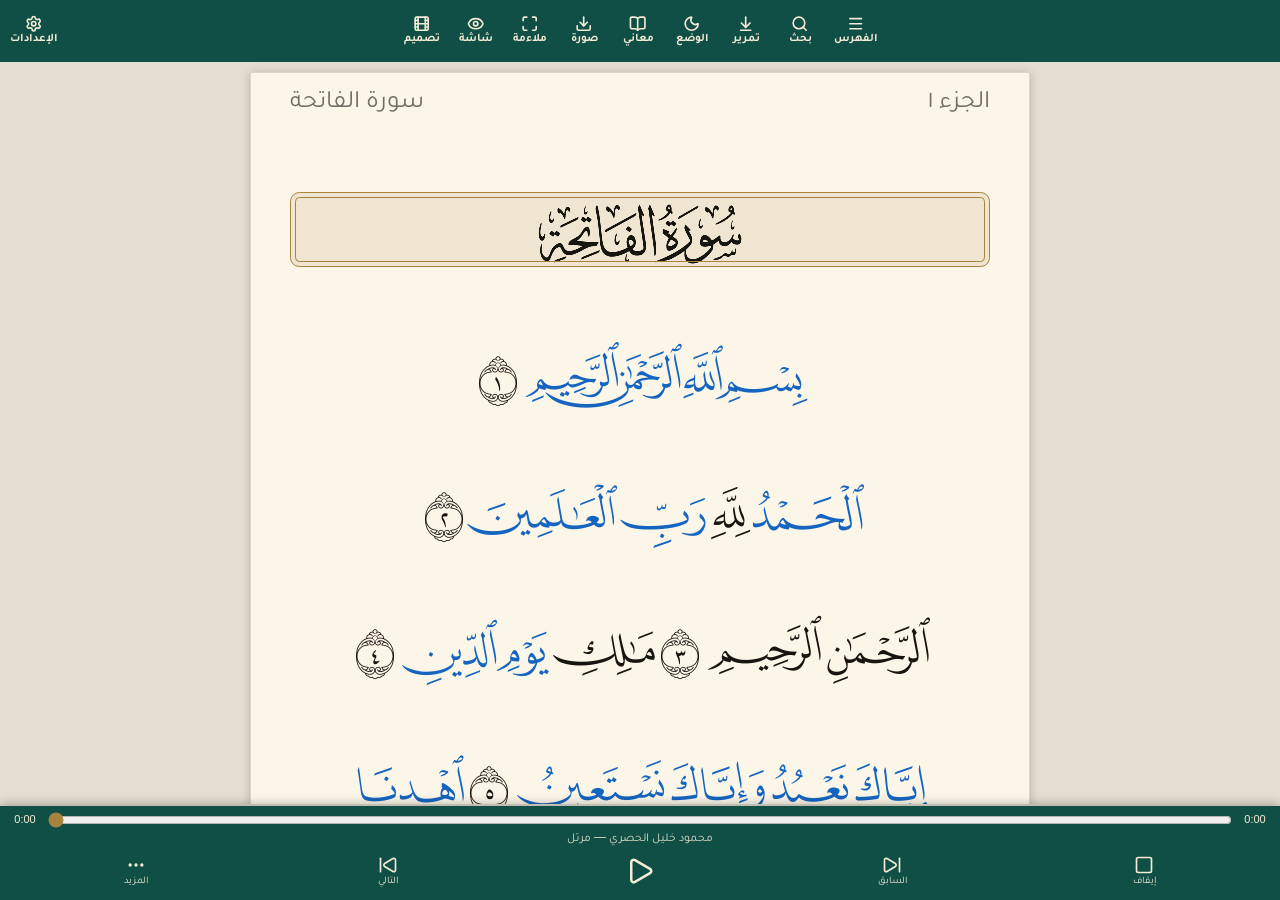
==== theholyquran/index.html @ 0ff5cb47 "Improve background recitation reliability and bump to 1.2.1" ====
﻿<!DOCTYPE html>
<html lang="ar" dir="rtl">
<head>
<meta charset="utf-8">
<meta name="viewport" content="width=device-width, initial-scale=1, viewport-fit=cover">
<meta name="theme-color" content="#0f4f45">
<meta name="color-scheme" content="light dark">
<meta name="apple-mobile-web-app-status-bar-style" content="black-translucent">
<meta name="app-version" content="1.2.1">
<link rel="manifest" href="manifest.webmanifest">
<link rel="icon" type="image/png" href="icon-192.png">
<link rel="apple-touch-icon" href="apple-touch-icon.png">
<title>Quran Studio</title>
<meta name="application-name" content="Quran Studio">
<meta name="apple-mobile-web-app-title" content="Quran Studio">
<meta name="apple-mobile-web-app-capable" content="yes">
<style>
@font-face{font-family:F0;src:url(fonts/QCF4_QBSML.woff2) format("woff2");font-display:block}
@font-face{font-family:F1;src:url(fonts/QCF4_Hafs_01_W.woff2) format("woff2");font-display:block}
@font-face{font-family:F2;src:url(fonts/QCF4_Hafs_02_W.woff2) format("woff2");font-display:block}
@font-face{font-family:F3;src:url(fonts/QCF4_Hafs_03_W.woff2) format("woff2");font-display:block}
@font-face{font-family:F4;src:url(fonts/QCF4_Hafs_04_W.woff2) format("woff2");font-display:block}
@font-face{font-family:F5;src:url(fonts/QCF4_Hafs_05_W.woff2) format("woff2");font-display:block}
@font-face{font-family:F6;src:url(fonts/QCF4_Hafs_06_W.woff2) format("woff2");font-display:block}
@font-face{font-family:F7;src:url(fonts/QCF4_Hafs_07_W.woff2) format("woff2");font-display:block}
@font-face{font-family:F8;src:url(fonts/QCF4_Hafs_08_W.woff2) format("woff2");font-display:block}
@font-face{font-family:F9;src:url(fonts/QCF4_Hafs_09_W.woff2) format("woff2");font-display:block}
@font-face{font-family:F10;src:url(fonts/QCF4_Hafs_10_W.woff2) format("woff2");font-display:block}
@font-face{font-family:F11;src:url(fonts/QCF4_Hafs_11_W.woff2) format("woff2");font-display:block}
@font-face{font-family:F12;src:url(fonts/QCF4_Hafs_12_W.woff2) format("woff2");font-display:block}
@font-face{font-family:F13;src:url(fonts/QCF4_Hafs_13_W.woff2) format("woff2");font-display:block}
@font-face{font-family:F14;src:url(fonts/QCF4_Hafs_14_W.woff2) format("woff2");font-display:block}
@font-face{font-family:F15;src:url(fonts/QCF4_Hafs_15_W.woff2) format("woff2");font-display:block}
@font-face{font-family:F16;src:url(fonts/QCF4_Hafs_16_W.woff2) format("woff2");font-display:block}
@font-face{font-family:F17;src:url(fonts/QCF4_Hafs_17_W.woff2) format("woff2");font-display:block}
@font-face{font-family:F18;src:url(fonts/QCF4_Hafs_18_W.woff2) format("woff2");font-display:block}
@font-face{font-family:F19;src:url(fonts/QCF4_Hafs_19_W.woff2) format("woff2");font-display:block}
@font-face{font-family:F20;src:url(fonts/QCF4_Hafs_20_W.woff2) format("woff2");font-display:block}
@font-face{font-family:F21;src:url(fonts/QCF4_Hafs_21_W.woff2) format("woff2");font-display:block}
@font-face{font-family:F22;src:url(fonts/QCF4_Hafs_22_W.woff2) format("woff2");font-display:block}
@font-face{font-family:F23;src:url(fonts/QCF4_Hafs_23_W.woff2) format("woff2");font-display:block}
@font-face{font-family:F24;src:url(fonts/QCF4_Hafs_24_W.woff2) format("woff2");font-display:block}
@font-face{font-family:F25;src:url(fonts/QCF4_Hafs_25_W.woff2) format("woff2");font-display:block}
@font-face{font-family:F26;src:url(fonts/QCF4_Hafs_26_W.woff2) format("woff2");font-display:block}
@font-face{font-family:F27;src:url(fonts/QCF4_Hafs_27_W.woff2) format("woff2");font-display:block}
@font-face{font-family:F28;src:url(fonts/QCF4_Hafs_28_W.woff2) format("woff2");font-display:block}
@font-face{font-family:F29;src:url(fonts/QCF4_Hafs_29_W.woff2) format("woff2");font-display:block}
@font-face{font-family:F30;src:url(fonts/QCF4_Hafs_30_W.woff2) format("woff2");font-display:block}
@font-face{font-family:F31;src:url(fonts/QCF4_Hafs_31_W.woff2) format("woff2");font-display:block}
@font-face{font-family:F32;src:url(fonts/QCF4_Hafs_32_W.woff2) format("woff2");font-display:block}
@font-face{font-family:F33;src:url(fonts/QCF4_Hafs_33_W.woff2) format("woff2");font-display:block}
@font-face{font-family:F34;src:url(fonts/QCF4_Hafs_34_W.woff2) format("woff2");font-display:block}
@font-face{font-family:F35;src:url(fonts/QCF4_Hafs_35_W.woff2) format("woff2");font-display:block}
@font-face{font-family:F36;src:url(fonts/QCF4_Hafs_36_W.woff2) format("woff2");font-display:block}
@font-face{font-family:F37;src:url(fonts/QCF4_Hafs_37_W.woff2) format("woff2");font-display:block}
@font-face{font-family:F38;src:url(fonts/QCF4_Hafs_38_W.woff2) format("woff2");font-display:block}
@font-face{font-family:F39;src:url(fonts/QCF4_Hafs_39_W.woff2) format("woff2");font-display:block}
@font-face{font-family:F40;src:url(fonts/QCF4_Hafs_40_W.woff2) format("woff2");font-display:block}
@font-face{font-family:F41;src:url(fonts/QCF4_Hafs_41_W.woff2) format("woff2");font-display:block}
@font-face{font-family:F42;src:url(fonts/QCF4_Hafs_42_W.woff2) format("woff2");font-display:block}
@font-face{font-family:F43;src:url(fonts/QCF4_Hafs_43_W.woff2) format("woff2");font-display:block}
@font-face{font-family:F44;src:url(fonts/QCF4_Hafs_44_W.woff2) format("woff2");font-display:block}
@font-face{font-family:F45;src:url(fonts/QCF4_Hafs_45_W.woff2) format("woff2");font-display:block}
@font-face{font-family:F46;src:url(fonts/QCF4_Hafs_46_W.woff2) format("woff2");font-display:block}
@font-face{font-family:F47;src:url(fonts/QCF4_Hafs_47_W.woff2) format("woff2");font-display:block}
@font-face{font-family:Tajawal;font-weight:400;src:url(fonts/tajawal-arabic-400-normal.woff2) format("woff2");font-display:swap}
@font-face{font-family:Tajawal;font-weight:500;src:url(fonts/tajawal-arabic-500-normal.woff2) format("woff2");font-display:swap}
@font-face{font-family:Tajawal;font-weight:700;src:url(fonts/tajawal-arabic-700-normal.woff2) format("woff2");font-display:swap}
@font-face{font-family:'Amiri';font-weight:400;font-style:normal;font-display:swap;src:url(fonts/xf-amiri-arabic-400.woff2) format('woff2');unicode-range:U+0600-06FF,U+0750-077F,U+0870-088E,U+0890-0891,U+0898-08E1,U+08E3-08FF,U+200C-200E,U+2010-2011,U+204F,U+2E41,U+FB50-FDFF,U+FE70-FE74,U+FE76-FEFC}
@font-face{font-family:'Amiri';font-weight:700;font-style:normal;font-display:swap;src:url(fonts/xf-amiri-arabic-700.woff2) format('woff2');unicode-range:U+0600-06FF,U+0750-077F,U+0870-088E,U+0890-0891,U+0898-08E1,U+08E3-08FF,U+200C-200E,U+2010-2011,U+204F,U+2E41,U+FB50-FDFF,U+FE70-FE74,U+FE76-FEFC}
@font-face{font-family:'Amiri';font-weight:400;font-style:normal;font-display:swap;src:url(fonts/xf-amiri-latin-400.woff2) format('woff2');unicode-range:U+0000-00FF,U+0131,U+0152-0153,U+02BB-02BC,U+02C6,U+02DA,U+02DC,U+0304,U+0308,U+0329,U+2000-206F,U+20AC,U+2122,U+2191,U+2193,U+2212,U+2215,U+FEFF,U+FFFD}
@font-face{font-family:'Amiri';font-weight:700;font-style:normal;font-display:swap;src:url(fonts/xf-amiri-latin-700.woff2) format('woff2');unicode-range:U+0000-00FF,U+0131,U+0152-0153,U+02BB-02BC,U+02C6,U+02DA,U+02DC,U+0304,U+0308,U+0329,U+2000-206F,U+20AC,U+2122,U+2191,U+2193,U+2212,U+2215,U+FEFF,U+FFFD}
@font-face{font-family:'Aref Ruqaa';font-weight:400;font-style:normal;font-display:swap;src:url(fonts/xf-aref-ruqaa-arabic-400.woff2) format('woff2');unicode-range:U+0600-06FF,U+0750-077F,U+0870-088E,U+0890-0891,U+0898-08E1,U+08E3-08FF,U+200C-200E,U+2010-2011,U+204F,U+2E41,U+FB50-FDFF,U+FE70-FE74,U+FE76-FEFC}
@font-face{font-family:'Aref Ruqaa';font-weight:700;font-style:normal;font-display:swap;src:url(fonts/xf-aref-ruqaa-arabic-700.woff2) format('woff2');unicode-range:U+0600-06FF,U+0750-077F,U+0870-088E,U+0890-0891,U+0898-08E1,U+08E3-08FF,U+200C-200E,U+2010-2011,U+204F,U+2E41,U+FB50-FDFF,U+FE70-FE74,U+FE76-FEFC}
@font-face{font-family:'Aref Ruqaa';font-weight:400;font-style:normal;font-display:swap;src:url(fonts/xf-aref-ruqaa-latin-400.woff2) format('woff2');unicode-range:U+0000-00FF,U+0131,U+0152-0153,U+02BB-02BC,U+02C6,U+02DA,U+02DC,U+0304,U+0308,U+0329,U+2000-206F,U+20AC,U+2122,U+2191,U+2193,U+2212,U+2215,U+FEFF,U+FFFD}
@font-face{font-family:'Aref Ruqaa';font-weight:700;font-style:normal;font-display:swap;src:url(fonts/xf-aref-ruqaa-latin-700.woff2) format('woff2');unicode-range:U+0000-00FF,U+0131,U+0152-0153,U+02BB-02BC,U+02C6,U+02DA,U+02DC,U+0304,U+0308,U+0329,U+2000-206F,U+20AC,U+2122,U+2191,U+2193,U+2212,U+2215,U+FEFF,U+FFFD}
@font-face{font-family:'Reem Kufi';font-weight:400;font-style:normal;font-display:swap;src:url(fonts/xf-reem-kufi-arabic-400.woff2) format('woff2');unicode-range:U+0600-06FF,U+0750-077F,U+0870-088E,U+0890-0891,U+0898-08E1,U+08E3-08FF,U+200C-200E,U+2010-2011,U+204F,U+2E41,U+FB50-FDFF,U+FE70-FE74,U+FE76-FEFC}
@font-face{font-family:'Reem Kufi';font-weight:700;font-style:normal;font-display:swap;src:url(fonts/xf-reem-kufi-arabic-700.woff2) format('woff2');unicode-range:U+0600-06FF,U+0750-077F,U+0870-088E,U+0890-0891,U+0898-08E1,U+08E3-08FF,U+200C-200E,U+2010-2011,U+204F,U+2E41,U+FB50-FDFF,U+FE70-FE74,U+FE76-FEFC}
@font-face{font-family:'Reem Kufi';font-weight:400;font-style:normal;font-display:swap;src:url(fonts/xf-reem-kufi-latin-400.woff2) format('woff2');unicode-range:U+0000-00FF,U+0131,U+0152-0153,U+02BB-02BC,U+02C6,U+02DA,U+02DC,U+0304,U+0308,U+0329,U+2000-206F,U+20AC,U+2122,U+2191,U+2193,U+2212,U+2215,U+FEFF,U+FFFD}
@font-face{font-family:'Reem Kufi';font-weight:700;font-style:normal;font-display:swap;src:url(fonts/xf-reem-kufi-latin-700.woff2) format('woff2');unicode-range:U+0000-00FF,U+0131,U+0152-0153,U+02BB-02BC,U+02C6,U+02DA,U+02DC,U+0304,U+0308,U+0329,U+2000-206F,U+20AC,U+2122,U+2191,U+2193,U+2212,U+2215,U+FEFF,U+FFFD}
@font-face{font-family:'Lalezar';font-weight:400;font-style:normal;font-display:swap;src:url(fonts/xf-lalezar-arabic-400.woff2) format('woff2');unicode-range:U+0600-06FF,U+0750-077F,U+0870-088E,U+0890-0891,U+0898-08E1,U+08E3-08FF,U+200C-200E,U+2010-2011,U+204F,U+2E41,U+FB50-FDFF,U+FE70-FE74,U+FE76-FEFC}
@font-face{font-family:'Lalezar';font-weight:400;font-style:normal;font-display:swap;src:url(fonts/xf-lalezar-latin-400.woff2) format('woff2');unicode-range:U+0000-00FF,U+0131,U+0152-0153,U+02BB-02BC,U+02C6,U+02DA,U+02DC,U+0304,U+0308,U+0329,U+2000-206F,U+20AC,U+2122,U+2191,U+2193,U+2212,U+2215,U+FEFF,U+FFFD}
@font-face{font-family:'Cairo';font-weight:400;font-style:normal;font-display:swap;src:url(fonts/xf-cairo-arabic-400.woff2) format('woff2');unicode-range:U+0600-06FF,U+0750-077F,U+0870-088E,U+0890-0891,U+0898-08E1,U+08E3-08FF,U+200C-200E,U+2010-2011,U+204F,U+2E41,U+FB50-FDFF,U+FE70-FE74,U+FE76-FEFC}
@font-face{font-family:'Cairo';font-weight:700;font-style:normal;font-display:swap;src:url(fonts/xf-cairo-arabic-700.woff2) format('woff2');unicode-range:U+0600-06FF,U+0750-077F,U+0870-088E,U+0890-0891,U+0898-08E1,U+08E3-08FF,U+200C-200E,U+2010-2011,U+204F,U+2E41,U+FB50-FDFF,U+FE70-FE74,U+FE76-FEFC}
@font-face{font-family:'Cairo';font-weight:400;font-style:normal;font-display:swap;src:url(fonts/xf-cairo-latin-400.woff2) format('woff2');unicode-range:U+0000-00FF,U+0131,U+0152-0153,U+02BB-02BC,U+02C6,U+02DA,U+02DC,U+0304,U+0308,U+0329,U+2000-206F,U+20AC,U+2122,U+2191,U+2193,U+2212,U+2215,U+FEFF,U+FFFD}
@font-face{font-family:'Cairo';font-weight:700;font-style:normal;font-display:swap;src:url(fonts/xf-cairo-latin-700.woff2) format('woff2');unicode-range:U+0000-00FF,U+0131,U+0152-0153,U+02BB-02BC,U+02C6,U+02DA,U+02DC,U+0304,U+0308,U+0329,U+2000-206F,U+20AC,U+2122,U+2191,U+2193,U+2212,U+2215,U+FEFF,U+FFFD}

:root{--card:#fffdf6;--txt:#17150f;--soft:color-mix(in srgb,var(--txt) 8%,var(--card));--line:color-mix(in srgb,var(--txt) 24%,var(--card));--mut:color-mix(in srgb,var(--txt) 58%,var(--card));--green:#0f4f45;--gold:#a8823f;--paper:#fbf6e8;--pink:#17150f;--bg:#e4dfd0;--a:1;--pw:360px;
--ui:"Noto Naskh Arabic","Geeza Pro","Segoe UI",Tahoma,system-ui,sans-serif}
*{box-sizing:border-box;-webkit-tap-highlight-color:transparent}
html,body{height:100%;margin:0}
body{background:var(--bg);font-family:var(--ui);color:var(--txt);overflow:hidden;display:flex;flex-direction:column;padding-top:env(safe-area-inset-top)}
button,input,select{font:inherit;color:inherit}button{cursor:pointer}
#bar{flex:none;height:62px;display:flex;align-items:center;gap:2px;padding:3px;background:var(--green);color:#f4ecd6;overflow-x:auto;-webkit-overflow-scrolling:touch}
#bar button{background:none;border:0;color:inherit;padding:4px 3px;border-radius:9px;font-size:12px;min-width:48px;min-height:48px}
#bar button:active,#bar button:focus-visible{background:#ffffff26;outline:none}
#pager{flex:1;min-height:0;display:flex;direction:rtl;overflow:auto;-webkit-overflow-scrolling:touch;overscroll-behavior:contain}
#pager.h{flex-direction:row;scroll-snap-type:x mandatory}
#pager.v{flex-direction:column;overflow-x:hidden}
.slide{flex:none;display:flex;flex-direction:column;align-items:center;padding:10px 8px 24px}
.h .slide{width:100%;height:100%;overflow-y:auto;scroll-snap-align:center;scroll-snap-stop:always}
.v .slide{width:100%;height:calc(var(--pw)*1.64 + 34px)}
#pager.spread .slide{width:max(calc(var(--pw) + 16px),50%)}
#pager.spread .slide:nth-child(odd){align-items:flex-end}#pager.spread .slide:nth-child(even){align-items:flex-start}
#pager.h.spread .slide{overflow-y:hidden;align-items:center;padding:0 8px}
#pager.h.spread .slide:nth-child(odd){scroll-snap-align:start}#pager.h.spread .slide:nth-child(even){scroll-snap-align:none}
#pager.v.spread{flex-direction:row;flex-wrap:wrap;align-content:flex-start;justify-content:center}
.page{direction:rtl;flex:none;width:var(--pw);height:calc(var(--pw)*1.64);margin:auto;position:relative;color:var(--pink);
background:var(--paper);box-shadow:0 1px 10px #0003;padding:calc(var(--pw)*.07) calc(var(--pw)*.05) calc(var(--pw)*.08);
display:flex;flex-direction:column;border:1px solid #0002}
.ph,.pf{position:absolute;left:calc(var(--pw)*.05);right:calc(var(--pw)*.05);display:flex;justify-content:space-between;font-size:calc(var(--pw)*.032);opacity:.6}
.ph{top:calc(var(--pw)*.02)}.pf{bottom:calc(var(--pw)*.016);justify-content:center}
.nextPageCue{position:absolute;left:calc(var(--pw)*.05);bottom:calc(var(--pw)*.016);max-width:42%;display:flex;flex-direction:row;gap:.25em;direction:rtl;text-align:left;font-size:calc(var(--pw)*.032);line-height:1;opacity:.6;white-space:nowrap}
.nextPageCueWord{direction:ltr;unicode-bidi:isolate}
.lines{flex:1;display:flex;flex-direction:column;justify-content:space-between;opacity:var(--a)}
.lines.few{justify-content:space-evenly}
.ln{flex:none;height:calc(var(--pw)*.098);display:flex;justify-content:center;align-items:center;direction:rtl;white-space:nowrap;line-height:1}
.w{display:inline-block;cursor:pointer;border-radius:0;transform:translateY(.13em)}
.w.sel,.w.play,.w.range{background-clip:padding-box;border-radius:0;padding:.17em .05em;margin:-.17em -.05em;line-height:1;box-decoration-break:clone;-webkit-box-decoration-break:clone}
.w.sel{background:color-mix(in srgb,var(--acc) 30%,transparent)}
.w.play{background:color-mix(in srgb,var(--gold) 42%,transparent)}
.w.range{background:color-mix(in srgb,var(--acc) 17%,transparent);box-shadow:inset 0 -2px 0 color-mix(in srgb,var(--acc) 72%,transparent)}
.ln.hd{height:calc(var(--pw)*.095);border:1.5px solid var(--gold);outline:1px solid var(--gold);outline-offset:calc(var(--pw)*-.008);background:color-mix(in srgb,var(--gold) 14%,transparent);border-radius:calc(var(--pw)*.012);margin:calc(var(--pw)*.006) 0}
.ln.hd .w{transform:none;cursor:default}
.sheet{position:fixed;inset:0;z-index:5;display:none;background:#0006}.sheet.on{display:block}
.card{position:absolute;bottom:0;left:0;right:0;max-height:84%;overflow:auto;background:var(--card);border-radius:18px 18px 0 0;padding:14px 16px calc(18px + env(safe-area-inset-bottom));max-width:660px;margin:0 auto}
.card h3{margin:0 0 10px;font-size:17px;color:var(--acc)}
.tabs,.seg{display:flex;gap:6px;margin-bottom:10px;flex-wrap:wrap}
.tabs button,.seg button{flex:1;min-width:64px;padding:9px 6px;border:1px solid var(--line);background:var(--soft);border-radius:10px;font-size:14px}
.tabs .on,.seg .on{background:var(--green);color:#fff;border-color:var(--acc)}
.row{display:flex;align-items:center;gap:10px;padding:11px 8px;border:0;border-bottom:1px solid var(--line);width:100%;background:none;text-align:start;font-size:16px}
.row b{flex:none;width:30px;color:var(--gold)}.row span{flex:1}.row i{font-style:normal;color:var(--mut);font-size:14px}
.grid{display:grid;grid-template-columns:repeat(auto-fill,minmax(52px,1fr));gap:8px}
.grid button{padding:10px 0;border:1px solid var(--line);background:var(--soft);border-radius:10px;font-size:15px}.grid .cur{background:var(--green);color:#fff}
label.f{display:block;margin:12px 0 5px;font-size:14px}
input[type=range]{width:100%;accent-color:var(--acc)}
input[type=number],select,input[type=text]{padding:8px;border:1px solid var(--line);border-radius:8px;background:var(--card);font-size:14px}
input[type=number]{width:70px;text-align:center}
input[type=color]{width:42px;height:34px;padding:0;border:1px solid var(--line);border-radius:8px;background:var(--card);vertical-align:middle}
.act{display:flex;gap:8px;flex-wrap:wrap;margin-top:10px}
.act button,.btn{flex:1;min-width:110px;padding:10px;border-radius:10px;border:0;background:var(--green);color:#fff;font-size:14px}
.alt{background:var(--soft)!important;color:var(--txt)!important}
.note{font-size:12.5px;color:var(--mut);margin:6px 0 0}
.sw{display:flex;gap:8px;flex-wrap:wrap;align-items:center}
.sw button{width:36px;height:36px;border-radius:50%;border:2px solid var(--line)}.sw button.on{border-color:var(--acc);box-shadow:0 0 0 2px #fff inset}
.pl{display:flex;align-items:center;gap:8px}.pl button{width:44px;height:44px;border-radius:50%;border:0;background:var(--green);color:#fff;font-size:18px}
.pl .s{width:36px;height:36px;background:var(--soft);color:var(--txt)}.pl b{flex:1;font-size:15px}
/* studio */
#studio{position:fixed;inset:0;z-index:9;background:var(--bg);display:none;flex-direction:column;padding-top:env(safe-area-inset-top)}#studio.on{display:flex}
#stb{flex:none;height:44px;display:flex;align-items:center;padding:0 10px;background:var(--green);color:#f4ecd6;gap:8px}
#stb button{background:none;border:0;color:inherit;font-size:15px;padding:8px}#stb b{flex:1;text-align:center;font-weight:500}
#pvw{flex:1 1 40%;min-height:150px;display:flex;align-items:center;justify-content:center;padding:8px;background:repeating-conic-gradient(var(--line) 0 25%,var(--line) 0 50%) 0 0/16px 16px}
#pv{max-width:100%;max-height:100%;box-shadow:0 2px 12px #0004;touch-action:none;cursor:grab}
#pnl{flex:none;height:52%;overflow:auto;background:var(--card);border-radius:16px 16px 0 0;padding:10px 14px calc(14px + env(safe-area-inset-bottom))}
.tp{display:none}.tp.on{display:block}
.two{display:flex;gap:10px;align-items:center;flex-wrap:wrap}.two label{font-size:14px}
#chips{display:flex;flex-wrap:wrap;gap:4px;max-height:140px;overflow:auto;padding:6px;background:var(--soft);border-radius:10px;direction:rtl}
.chip{padding:3px 7px;background:var(--card);border:1px solid var(--line);border-radius:7px;font-size:16px;cursor:pointer}.chip.br{background:color-mix(in srgb,var(--acc) 22%,var(--card));margin-inline-end:100%}
.gal{display:grid;grid-template-columns:repeat(3,1fr);gap:6px;margin-top:8px}.gal img{width:100%;aspect-ratio:1;object-fit:cover;border-radius:8px;cursor:pointer}
.hiG{grid-template-columns:repeat(2,1fr)}
.hiC{position:relative;border:1px solid var(--line);border-radius:10px;overflow:hidden;background:var(--soft)}
.hiC img,.hiC video{width:100%;aspect-ratio:1;object-fit:cover;display:block}
.hiC .hiB{position:absolute;top:4px;inset-inline-start:4px;background:#000a;color:#fff;font-size:11px;padding:1px 6px;border-radius:8px;z-index:2}
.hiC .hiX{position:absolute;top:4px;inset-inline-end:4px;background:#000a;color:#fff;border:0;border-radius:8px;font-size:13px;padding:2px 8px;cursor:pointer;z-index:2}
.hiC .hiN{position:absolute;bottom:0;left:0;right:0;background:#0009;color:#fff;font-size:11px;padding:3px 6px;text-align:center;white-space:nowrap;overflow:hidden;text-overflow:ellipsis;z-index:2}
.hiEmpty{grid-column:1/-1;text-align:center;color:var(--mut);font-size:13px;padding:16px 0}
.rdC{position:relative;border:1px solid var(--line);border-radius:10px;overflow:hidden;background:var(--soft)}
.rdC img{width:100%;aspect-ratio:1;object-fit:cover;display:block;cursor:pointer}
.rdC .rdP{position:absolute;top:4px;inset-inline-end:4px;background:#000a;color:#fff;border:0;border-radius:8px;font-size:12px;line-height:1;padding:3px 6px;cursor:pointer;z-index:2;opacity:.7}
.rdC.pin{border-color:var(--gold);box-shadow:0 0 0 2px var(--gold)}
.rdC.pin .rdP{opacity:1;background:var(--gold);color:#17150f}
.rdC .rdD{position:absolute;bottom:0;left:0;right:0;background:#0009;color:#fff;font-size:11px;padding:3px 6px;text-align:center;white-space:nowrap;overflow:hidden;text-overflow:ellipsis}
#dim{position:fixed;inset:0;z-index:99;background:#000;pointer-events:none;opacity:0}
.lines{filter:brightness(var(--fb,1))}
#as{position:fixed;left:50%;transform:translateX(-50%);bottom:calc(14px + env(safe-area-inset-bottom));z-index:4;display:none;align-items:center;gap:6px;background:color-mix(in srgb,var(--green) 92%,transparent);color:#f4ecd6;border-radius:26px;padding:6px 10px;box-shadow:0 2px 12px #0005}
#as.on{display:flex}#as button{background:none;border:0;color:inherit;font-size:18px;width:36px;height:36px;border-radius:50%}#as button:active{background:#ffffff30}#as b{min-width:34px;text-align:center;font-size:14px}
.ib{display:inline-flex;align-items:center;justify-content:center;gap:6px}
svg.i,.ib svg{width:1.25em;height:1.25em;stroke:currentColor;fill:none;stroke-width:2;stroke-linecap:round;stroke-linejoin:round;flex:none}
.ib span{font-size:.86em}
#bar .ib,.tabs .ib,.seg .ib{flex-direction:column;gap:2px}
#bar .ib span,.tabs .ib span,.seg .ib span{font-size:10px;line-height:1.1}
#bar .ib svg{width:1.45em;height:1.45em;stroke-width:2.25}
#bar .ib span{font-size:11.5px;font-weight:700;letter-spacing:0}
#bar button{padding:4px 3px;min-width:48px}
@media(orientation:portrait) and (max-width:900px){#bar{display:grid;grid-template-columns:repeat(5,1fr);height:auto;min-height:0;gap:2px;padding:4px;overflow:visible;align-content:stretch}#bar .ib{min-width:0;min-height:54px;padding:4px 2px;font-size:12px}#bar .ib span{display:block;white-space:nowrap;font-size:11px;font-weight:700}#bar #bSet{margin-inline-start:0}}
@media(orientation:landscape){#bar{display:flex;justify-content:center;overflow:visible;position:relative}#bar #bSet{position:absolute;left:4px;top:50%;transform:translateY(-50%);margin:0}#bar .ib{min-width:52px;padding-inline:6px}}
.rg{display:flex;align-items:center;gap:6px;direction:ltr;flex:1 1 100%}
.rg input{flex:1;min-width:0}
.rg .st{flex:none;width:34px;height:34px;border-radius:50%;border:1px solid var(--line);background:var(--soft);font-size:20px;line-height:1;padding:0;color:var(--txt)}
.rg .st:active{background:var(--green);color:#fff}
.rg .val{flex:none;min-width:48px;text-align:center;font-size:13px;font-variant-numeric:tabular-nums}
.sw.th{flex-wrap:nowrap;gap:5px}.sw.th button{border-radius:8px;width:100%;max-width:34px;height:34px;flex:1}
#pager{-webkit-touch-callout:none;-webkit-user-select:none;user-select:none}
body.nc #bar,body.nc #as{display:none!important}
#verseContextCloseButton,#verseActionsCloseButton{background:var(--soft)!important;color:var(--txt)!important}
.w.mn{color:var(--mn)}
mark.sh{background:#ffc83d99;color:inherit;border-radius:3px;padding:0 1px}
.sr{display:block;width:100%;text-align:start;background:none;border:0;border-bottom:1px solid var(--line);padding:10px 2px;color:var(--txt);cursor:pointer}
.sr:active{background:var(--soft)}
.srh{display:flex;gap:8px;align-items:center;font-size:13px;color:var(--acc);font-weight:600}
.srh i{font-style:normal;color:var(--mut);font-weight:400;margin-inline-start:auto}
.srh em{font-style:normal;background:var(--soft);border-radius:10px;padding:0 7px;font-size:12px}
.srt{direction:rtl;text-align:right;font-family:'Amiri','Noto Naskh Arabic','Traditional Arabic',serif;font-size:19px;line-height:2;margin-top:4px}
#seaQ{direction:rtl;font-size:17px}
#sMean,#sVm{direction:rtl}
.me{padding:10px 0;border-bottom:1px solid var(--line);text-align:right}
.me b{color:var(--acc);font-size:17px}.me p{margin:4px 0;line-height:1.9;font-size:16px}.me small{color:var(--mut);font-size:12px}
#sVm h4{margin:14px 0 2px;color:var(--acc)}
.bk{display:flex;flex-direction:column;gap:6px;margin-top:6px}
.act{flex-wrap:wrap}.act button{flex:1 1 40%}
#abar{position:fixed;left:0;right:0;bottom:0;z-index:4;display:none;flex-direction:column;gap:2px;background:var(--green);color:#f4ecd6;padding:6px 10px calc(6px + env(safe-area-inset-bottom,0px));box-shadow:0 -2px 10px #0004}
body:not(.nc) #abar{display:flex}body.nc #abar{display:none!important}
#abar .sk{display:flex;align-items:center;gap:8px;direction:ltr}
#abar .sk input{flex:1;margin:0;accent-color:var(--gold)}
#abar .sk small{font-size:11px;min-width:30px;text-align:center}
#aLb{text-align:center;font-size:12px;opacity:.9}
#abar .ab{display:flex;justify-content:space-around;align-items:center}
#abar .ab button{background:none;border:0;color:inherit;min-width:56px;height:46px;border-radius:10px;padding:2px 6px;flex-direction:column;gap:1px}
#abar .ab button:active{background:#ffffff30}
#abar .ab #aPlay svg{width:30px;height:30px}#abar .ib span{font-size:10px}
body:not(.nc) #pager{padding-bottom:96px}body:not(.nc) #as{bottom:calc(112px + env(safe-area-inset-bottom,0px))}
#stTabs{overflow-x:auto;flex-wrap:nowrap}#stTabs button{flex:1 0 auto;min-width:58px;padding:8px 6px}
html[lang=ar]{--ui:Tajawal,'Segoe UI',sans-serif}
html:not([lang=ar]){--ui:Tahoma,'Segoe UI',sans-serif}
button,input,select,textarea{font-family:var(--ui)}
#as{background:color-mix(in srgb,var(--green) 92%,transparent)!important;color:#fff!important;backdrop-filter:blur(8px);-webkit-backdrop-filter:blur(8px)}
#pnl{padding-top:0!important}
#stTabs{position:sticky;top:0;z-index:3;background:var(--card);margin:0 -14px 8px;padding:10px 14px 0;box-shadow:0 2px 6px rgba(0,0,0,.1);overflow-x:auto;flex-wrap:nowrap}
#pvw{position:relative}
#arBar{position:absolute;bottom:10px;left:50%;transform:translateX(-50%);z-index:3;display:none;gap:6px;padding:6px 8px;border-radius:30px;background:rgba(0,0,0,.55);backdrop-filter:blur(10px);-webkit-backdrop-filter:blur(10px);box-shadow:0 2px 14px #0006}
#arBar button{width:46px;height:46px;border-radius:50%;border:0;background:rgba(255,255,255,.16);color:#fff;display:flex;align-items:center;justify-content:center;cursor:pointer;padding:0}
#arBar button:active{background:rgba(255,255,255,.34)}
#arBar button.rec{background:#c0392b}
#arBar button.on{background:var(--gold);color:#17150f}
#arBar button svg{width:22px;height:22px}
#pvw.fs{position:fixed;inset:0;z-index:12;flex:1;padding:0;background:#000}
#pvw.fs #pv{max-width:100%;max-height:100%;box-shadow:none;border-radius:0}
#pvw.fs #rndD{display:none}
#camBox .act button{flex:1 1 40%}
#camMsg{margin:6px 0}
.arCd{position:absolute;inset:0;display:none;align-items:center;justify-content:center;font:700 22vmin/1 system-ui,sans-serif;color:#fff;text-shadow:0 6px 30px #000;z-index:4;pointer-events:none}
#pvw.cd .arCd{display:flex}
.arPill{position:absolute;top:12px;left:50%;transform:translateX(-50%);z-index:4;display:flex;align-items:center;gap:8px;padding:6px 14px;border-radius:20px;background:rgba(0,0,0,.55);color:#fff;font:600 14px system-ui,sans-serif}
.arPill .rdot{width:12px;height:12px;border-radius:50%;background:#ff3b30;animation:arp 1s infinite}
@keyframes arp{0%,100%{opacity:1}50%{opacity:.2}}
#toast{position:fixed;left:50%;bottom:calc(96px + env(safe-area-inset-bottom,0px));transform:translateX(-50%);z-index:200;max-width:86vw;background:#20242b;color:#fff;padding:11px 16px;border-radius:12px;font-size:14px;line-height:1.6;box-shadow:0 6px 22px #0007;opacity:0;transition:opacity .25s;pointer-events:none;text-align:center}
#toast.show{opacity:1}
.consent-backdrop{position:fixed;inset:0;z-index:250;display:none;align-items:center;justify-content:center;padding:18px;background:#0009}
.consent-backdrop.on{display:flex}
.consent-card{width:min(520px,100%);max-height:90vh;overflow:auto;padding:20px;border-radius:18px;background:var(--card);color:var(--txt);box-shadow:0 12px 44px #0007}
.consent-card h2{margin:0 0 10px;color:var(--acc);font-size:20px}
.consent-card p{margin:8px 0;line-height:1.8}
.consent-card .act{margin-top:14px}
.consent-card button{min-width:110px}
.consent-card button.alt{border:1px solid var(--line)}
.bgp{display:none}
.bgp>h4{margin:14px 0 6px;color:var(--acc)}
.pat-grid{display:grid;grid-template-columns:repeat(auto-fill,minmax(82px,1fr));gap:7px;margin:8px 0}
.pat-opt{display:flex;flex-direction:column;align-items:center;gap:4px;padding:5px;border:1px solid var(--line);border-radius:9px;background:var(--soft);color:var(--txt);font-size:11px}
.pat-opt.on{border-color:var(--acc);box-shadow:0 0 0 2px color-mix(in srgb,var(--acc) 24%,transparent)}
.pat-opt canvas{width:100%;height:46px;border-radius:5px}
#arOut{margin-top:10px;display:none}
#arOut .arPrev{width:100%;max-height:44vh;border-radius:10px;background:#000;display:block}
#camBox .rows{display:flex;gap:10px;flex-wrap:wrap;align-items:center}
#camBox .rows label{font-size:14px;display:flex;gap:6px;align-items:center}
#camBox select{background:var(--card);color:inherit;border:1px solid var(--line);border-radius:8px;padding:6px}
#camBox .chk{display:flex;align-items:center;gap:7px;font-size:14px;margin:7px 0}
#rndD{position:absolute;top:8px;inset-inline-end:8px;z-index:2;background:var(--green);color:#fff;border:0;border-radius:20px;padding:6px 12px;font-size:13px;box-shadow:0 2px 8px #0005;display:inline-flex;gap:6px;align-items:center;cursor:pointer}
#fxG{display:grid;grid-template-columns:repeat(auto-fill,minmax(88px,1fr));gap:6px;margin:8px 0}
#fxG button{display:flex;flex-direction:column;align-items:center;gap:2px;padding:8px 4px;border:1px solid var(--line);border-radius:10px;background:var(--soft);color:var(--txt);cursor:pointer;font-size:12px}
#fxG button b{font-size:22px}
#fxG button svg{width:24px;height:24px;stroke:currentColor;fill:none;stroke-width:2;stroke-linecap:round;stroke-linejoin:round}
.abt p{margin:10px 0;line-height:1.8}.abt b{color:var(--acc)}.abt a{color:var(--acc);font-weight:600}
.abt .cr{font-size:11px;color:var(--mut);direction:ltr;text-align:center}
html.glass body{background:var(--gbg) fixed}
html.glass #pager{background:transparent}
html.glass .page{background:var(--paper);-webkit-backdrop-filter:blur(22px) saturate(180%);backdrop-filter:blur(22px) saturate(180%);border:1px solid rgba(255,255,255,.5);border-radius:24px;box-shadow:0 8px 32px rgba(31,38,135,.25),inset 0 1px 0 rgba(255,255,255,.6)}
html.glass #bar,html.glass #abar,html.glass #as,html.glass #stb{-webkit-backdrop-filter:blur(22px) saturate(180%);backdrop-filter:blur(22px) saturate(180%);border:1px solid rgba(255,255,255,.28)}
html.glass .card,html.glass #pnl{background:var(--card);-webkit-backdrop-filter:blur(30px) saturate(190%);backdrop-filter:blur(30px) saturate(190%);border:1px solid rgba(255,255,255,.4);border-top-color:rgba(255,255,255,.75);box-shadow:0 -10px 34px rgba(0,0,0,.2),inset 0 1px 0 rgba(255,255,255,.5)}
html.glass #stTabs{background:transparent;-webkit-backdrop-filter:blur(20px);backdrop-filter:blur(20px)}
html.glass .sheet.on{background:rgba(0,0,0,.16);-webkit-backdrop-filter:blur(3px);backdrop-filter:blur(3px)}
html.glass .seg button,html.glass .btn.alt,html.glass .rg .st,html.glass input[type=text],html.glass input[type=number],html.glass select{-webkit-backdrop-filter:blur(10px);backdrop-filter:blur(10px);border-color:rgba(255,255,255,.4)}
.stk{position:sticky;top:0;z-index:6;background:var(--card);margin:0 -16px 8px;padding:14px 16px 0}
.stk .pl{margin-bottom:8px}.stk .tabs{margin-bottom:0}
.card.np{padding-top:0}
html.glass .stk{-webkit-backdrop-filter:blur(24px);backdrop-filter:blur(24px)}
#bar{justify-content:flex-start}#bar #bSet{margin-inline-start:auto}
@media(orientation:landscape){#bar{justify-content:center}#bar #bSet{margin-inline-start:0}}
#settingsCloseButton,#indexCloseButton,#searchCloseButton,#wordMeaningCloseButton,#verseMeaningsCloseButton,#aboutCloseButton{background:var(--soft)!important;color:var(--txt)!important}
#print{display:none}
@media print{#dim,#as{display:none!important}#print .page{--paper:#fff;--pink:#000}#print .lines{filter:none}@page{size:A4 portrait;margin:8mm}
html,body{height:auto;overflow:visible;background:var(--card)}
body>*:not(#print){display:none!important}#print{display:block}
#print .page{--pw:160mm;box-shadow:none;border:0;margin:0 auto;padding:calc(var(--pw)*.045) calc(var(--pw)*.05) calc(var(--pw)*.085);break-after:page;page-break-after:always}
#print .page:last-child{break-after:auto;page-break-after:auto}#print .w.sel,#print .w.play,#print .w.range{background:none}}
.rangeState{padding:9px 11px;border:1px dashed var(--line);border-radius:10px;background:var(--soft);font-size:13px;line-height:1.7;min-height:38px}
.rangeState.on{border-style:solid;border-color:var(--acc);background:color-mix(in srgb,var(--acc) 12%,var(--card))}
.modesTitle{margin:12px 0 5px;font-size:14px;font-weight:700}
#setS.on,#setE.on{background:color-mix(in srgb,var(--green) 18%,var(--card))!important;border:1px solid var(--green);color:var(--txt)!important}
.recBtn{display:flex;align-items:center;gap:8px;width:100%;min-height:48px;padding:10px 12px;border:1px solid var(--line);border-radius:11px;background:var(--card);color:var(--txt);text-align:start;font-size:15px}
.recBtn b{flex:1;font-weight:600;overflow:hidden;text-overflow:ellipsis;white-space:nowrap}
.recQ{font-size:11.5px;color:var(--mut);white-space:nowrap;font-weight:500}
.recArrow{font-size:19px;line-height:1;color:var(--mut)}
.recGroup{margin:10px 0 4px;font-size:12px;font-weight:700;color:var(--acc)}
.recItem{display:flex;align-items:center;gap:8px;width:100%;padding:10px 8px;border:0;border-bottom:1px solid var(--line);background:none;color:var(--txt);text-align:start;font-size:15px}
.recItem span{flex:1;line-height:1.5}.recItem.on{background:var(--soft);color:var(--acc);font-weight:700}
.recItem:active{background:var(--soft)}
#recList{max-height:min(58vh,520px);overflow:auto;margin-top:8px}
.help{line-height:1.8}
.help details{border:1px solid var(--line);border-radius:11px;background:var(--soft);margin:8px 0;overflow:hidden}
.help details details{background:var(--card);margin:8px 10px}
.help summary{cursor:pointer;padding:11px 12px;font-weight:700;font-size:15px;list-style-position:inside}
.help summary:focus-visible{outline:2px solid var(--acc);outline-offset:-2px}
.help details[open]>summary{color:var(--acc);border-bottom:1px solid var(--line)}
.help p{margin:0;padding:10px 13px 13px;font-size:14px;color:var(--txt)}
.help .sub{padding:0 10px 8px}
.cpWrap{display:inline-flex;align-items:center;vertical-align:middle}
.cpBtn{width:46px;height:36px;padding:0;border:1px solid var(--line);border-radius:9px;box-shadow:inset 0 0 0 2px #fff8;background:#fff;position:relative}
.cpBtn::after{content:"";position:absolute;inset:5px;border-radius:5px;border:1px solid #0002}
.cpGrid{display:grid;grid-template-columns:repeat(5,1fr);gap:8px;margin:8px 0}
.cpSw{aspect-ratio:1;border:1px solid var(--line);border-radius:9px;padding:0;min-height:44px}
.cpSw.on{outline:3px solid var(--acc);outline-offset:2px}
.cpPreview{height:58px;border-radius:12px;border:1px solid var(--line);margin:8px 0;background:#fff}
.cpNative{display:flex;align-items:center;gap:10px;padding:10px;border:1px solid var(--line);border-radius:11px;background:var(--soft);font-size:14px;margin-top:8px}
.cpNative input[type=color]{width:56px;height:42px}
#studio [data-k$=".col"],#studio [data-k="col"],#studio [data-k="c1"],#studio [data-k="c2"]{vertical-align:middle}
#skList .on{background:var(--green);color:#fff;border-color:var(--acc)}
#fxG button span{font-size:12px;font-weight:600}
#fxG button{padding:12px 6px}
#studio .saveNote{position:sticky;bottom:-1px;background:var(--card);padding:6px 0 2px;z-index:2}
@media(max-width:540px){.cpGrid{grid-template-columns:repeat(5,1fr)}#recList{max-height:52vh}}
</style>
</head>
<body>
<svg width="0" height="0" style="position:absolute" aria-hidden="true"><symbol id="i-menu" viewBox="0 0 24 24"><path d="M4 5h16" /> <path d="M4 12h16" /> <path d="M4 19h16" /></symbol><symbol id="i-settings" viewBox="0 0 24 24"><path d="M9.671 4.136a2.34 2.34 0 0 1 4.659 0 2.34 2.34 0 0 0 3.319 1.915 2.34 2.34 0 0 1 2.33 4.033 2.34 2.34 0 0 0 0 3.831 2.34 2.34 0 0 1-2.33 4.033 2.34 2.34 0 0 0-3.319 1.915 2.34 2.34 0 0 1-4.659 0 2.34 2.34 0 0 0-3.32-1.915 2.34 2.34 0 0 1-2.33-4.033 2.34 2.34 0 0 0 0-3.831A2.34 2.34 0 0 1 6.35 6.051a2.34 2.34 0 0 0 3.319-1.915" /> <circle cx="12" cy="12" r="3" /></symbol><symbol id="i-play" viewBox="0 0 24 24"><path d="M5 5a2 2 0 0 1 3.008-1.728l11.997 6.998a2 2 0 0 1 .003 3.458l-12 7A2 2 0 0 1 5 19z" /></symbol><symbol id="i-pause" viewBox="0 0 24 24"><rect x="14" y="3" width="5" height="18" rx="1" /> <rect x="5" y="3" width="5" height="18" rx="1" /></symbol><symbol id="i-square" viewBox="0 0 24 24"><rect width="18" height="18" x="3" y="3" rx="2" /></symbol><symbol id="i-skip-forward" viewBox="0 0 24 24"><path d="M21 4v16" /> <path d="M6.029 4.285A2 2 0 0 0 3 6v12a2 2 0 0 0 3.029 1.715l9.997-5.998a2 2 0 0 0 .003-3.432z" /></symbol><symbol id="i-skip-back" viewBox="0 0 24 24"><path d="M17.971 4.285A2 2 0 0 1 21 6v12a2 2 0 0 1-3.029 1.715l-9.997-5.998a2 2 0 0 1-.003-3.432z" /> <path d="M3 20V4" /></symbol><symbol id="i-x" viewBox="0 0 24 24"><path d="M18 6 6 18" /> <path d="m6 6 12 12" /></symbol><symbol id="i-book-open" viewBox="0 0 24 24"><path d="M12 5v16" /> <path d="M20.001 19A2 2 0 0022 17V5a2 2 0 00-1.999-2L16 3.002A5 5 0 0012 5a5 5 0 00-4-2H4a2 2 0 00-2 2v12a2 2 0 001.999 2H8a5 5 0 014 2 5 5 0 014-2z" /></symbol><symbol id="i-share-2" viewBox="0 0 24 24"><circle cx="18" cy="5" r="3" /> <circle cx="6" cy="12" r="3" /> <circle cx="18" cy="19" r="3" /> <line x1="8.59" x2="15.42" y1="13.51" y2="17.49" /> <line x1="15.41" x2="8.59" y1="6.51" y2="10.49" /></symbol><symbol id="i-image" viewBox="0 0 24 24"><rect width="18" height="18" x="3" y="3" rx="2" ry="2" /> <circle cx="9" cy="9" r="2" /> <path d="m21 15-3.086-3.086a2 2 0 0 0-2.828 0L6 21" /></symbol><symbol id="i-video" viewBox="0 0 24 24"><path d="m16 13 5.223 3.482a.5.5 0 0 0 .777-.416V7.87a.5.5 0 0 0-.752-.432L16 10.5" /> <rect x="2" y="6" width="14" height="12" rx="2" /></symbol><symbol id="i-copy" viewBox="0 0 24 24"><rect width="14" height="14" x="8" y="8" rx="2" ry="2" /> <path d="M4 16c-1.1 0-2-.9-2-2V4c0-1.1.9-2 2-2h10c1.1 0 2 .9 2 2" /></symbol><symbol id="i-volume-2" viewBox="0 0 24 24"><path d="M11 4.702a.705.705 0 0 0-1.203-.498L6.413 7.587A1.4 1.4 0 0 1 5.416 8H3a1 1 0 0 0-1 1v6a1 1 0 0 0 1 1h2.416a1.4 1.4 0 0 1 .997.413l3.383 3.384A.705.705 0 0 0 11 19.298z" /> <path d="M16 9a5 5 0 0 1 0 6" /> <path d="M19.364 18.364a9 9 0 0 0 0-12.728" /></symbol><symbol id="i-maximize" viewBox="0 0 24 24"><path d="M8 3H5a2 2 0 0 0-2 2v3" /> <path d="M21 8V5a2 2 0 0 0-2-2h-3" /> <path d="M3 16v3a2 2 0 0 0 2 2h3" /> <path d="M16 21h3a2 2 0 0 0 2-2v-3" /></symbol><symbol id="i-palette" viewBox="0 0 24 24"><path d="M12 22a1 1 0 0 1 0-20 10 9 0 0 1 10 9 5 5 0 0 1-5 5h-2.25a1.75 1.75 0 0 0-1.4 2.8l.3.4a1.75 1.75 0 0 1-1.4 2.8z" /> <circle cx="13.5" cy="6.5" r=".5" fill="currentColor" /> <circle cx="17.5" cy="10.5" r=".5" fill="currentColor" /> <circle cx="6.5" cy="12.5" r=".5" fill="currentColor" /> <circle cx="8.5" cy="7.5" r=".5" fill="currentColor" /></symbol><symbol id="i-printer" viewBox="0 0 24 24"><path d="M6 18H4a2 2 0 0 1-2-2v-5a2 2 0 0 1 2-2h16a2 2 0 0 1 2 2v5a2 2 0 0 1-2 2h-2" /> <path d="M6 9V3a1 1 0 0 1 1-1h10a1 1 0 0 1 1 1v6" /> <rect x="6" y="14" width="12" height="8" rx="1" /></symbol><symbol id="i-chevron-left" viewBox="0 0 24 24"><path d="m15 18-6-6 6-6" /></symbol><symbol id="i-chevron-right" viewBox="0 0 24 24"><path d="m9 18 6-6-6-6" /></symbol><symbol id="i-minus" viewBox="0 0 24 24"><path d="M5 12h14" /></symbol><symbol id="i-plus" viewBox="0 0 24 24"><path d="M5 12h14" /> <path d="M12 5v14" /></symbol><symbol id="i-upload" viewBox="0 0 24 24"><path d="M12 3v12" /> <path d="m17 8-5-5-5 5" /> <path d="M21 15v4a2 2 0 0 1-2 2H5a2 2 0 0 1-2-2v-4" /></symbol><symbol id="i-download" viewBox="0 0 24 24"><path d="M12 15V3" /> <path d="M21 15v4a2 2 0 0 1-2 2H5a2 2 0 0 1-2-2v-4" /> <path d="m7 10 5 5 5-5" /></symbol><symbol id="i-film" viewBox="0 0 24 24"><rect width="18" height="18" x="3" y="3" rx="2" /> <path d="M7 3v18" /> <path d="M3 7.5h4" /> <path d="M3 12h18" /> <path d="M3 16.5h4" /> <path d="M17 3v18" /> <path d="M17 7.5h4" /> <path d="M17 16.5h4" /></symbol><symbol id="i-smile" viewBox="0 0 24 24"><path d="M15 10V9" /> <path d="M16.472 15a6 6 0 01-8.943 0" /> <path d="M9 10V9" /> <circle cx="12" cy="12" r="10" /></symbol><symbol id="i-music" viewBox="0 0 24 24"><path d="M9 18V5l12-2v13" /> <circle cx="6" cy="18" r="3" /> <circle cx="18" cy="16" r="3" /></symbol><symbol id="i-repeat" viewBox="0 0 24 24"><path d="m17 2 4 4-4 4" /> <path d="M3 11v-1a4 4 0 0 1 4-4h14" /> <path d="m7 22-4-4 4-4" /> <path d="M21 13v1a4 4 0 0 1-4 4H3" /></symbol><symbol id="i-repeat-1" viewBox="0 0 24 24"><path d="m17 2 4 4-4 4" /> <path d="M3 11v-1a4 4 0 0 1 4-4h14" /> <path d="m7 22-4-4 4-4" /> <path d="M21 13v1a4 4 0 0 1-4 4H3" /> <path d="M11 10h1v4" /></symbol><symbol id="i-rotate-cw" viewBox="0 0 24 24"><path d="M21 12a9 9 0 1 1-9-9c2.52 0 4.93 1 6.74 2.74L21 8" /> <path d="M21 3v5h-5" /></symbol><symbol id="i-smartphone" viewBox="0 0 24 24"><rect width="14" height="20" x="5" y="2" rx="2" ry="2" /> <path d="M12 18h.01" /></symbol><symbol id="i-layers" viewBox="0 0 24 24"><path d="M12.83 2.18a2 2 0 0 0-1.66 0L2.6 6.08a1 1 0 0 0 0 1.83l8.58 3.91a2 2 0 0 0 1.66 0l8.58-3.9a1 1 0 0 0 0-1.83z" /> <path d="M2 12a1 1 0 0 0 .58.91l8.6 3.91a2 2 0 0 0 1.65 0l8.58-3.9A1 1 0 0 0 22 12" /> <path d="M2 17a1 1 0 0 0 .58.91l8.6 3.91a2 2 0 0 0 1.65 0l8.58-3.9A1 1 0 0 0 22 17" /></symbol><symbol id="i-list" viewBox="0 0 24 24"><path d="M3 5h.01" /> <path d="M3 12h.01" /> <path d="M3 19h.01" /> <path d="M8 5h13" /> <path d="M8 12h13" /> <path d="M8 19h13" /></symbol><symbol id="i-align-right" viewBox="0 0 24 24"><path d="M21 5H3" /> <path d="M21 12H9" /> <path d="M21 19H7" /></symbol><symbol id="i-align-center" viewBox="0 0 24 24"><path d="M21 5H3" /> <path d="M17 12H7" /> <path d="M19 19H5" /></symbol><symbol id="i-align-left" viewBox="0 0 24 24"><path d="M21 5H3" /> <path d="M15 12H3" /> <path d="M17 19H3" /></symbol><symbol id="i-arrow-down-to-line" viewBox="0 0 24 24"><path d="M12 17V3" /> <path d="m6 11 6 6 6-6" /> <path d="M19 21H5" /></symbol><symbol id="i-search" viewBox="0 0 24 24"><path d="m21 21-4.34-4.34" /> <circle cx="11" cy="11" r="8" /></symbol><symbol id="i-wifi" viewBox="0 0 24 24"><path d="M12 20h.01" /> <path d="M2 8.82a15 15 0 0 1 20 0" /> <path d="M5 12.859a10 10 0 0 1 14 0" /> <path d="M8.5 16.429a5 5 0 0 1 7 0" /></symbol><symbol id="i-type" viewBox="0 0 24 24"><path d="M12 4v16" /> <path d="M4 7V5a1 1 0 0 1 1-1h14a1 1 0 0 1 1 1v2" /> <path d="M9 20h6" /></symbol><symbol id="i-ruler" viewBox="0 0 24 24"><path d="M21.3 15.3a2.4 2.4 0 0 1 0 3.4l-2.6 2.6a2.4 2.4 0 0 1-3.4 0L2.7 8.7a2.41 2.41 0 0 1 0-3.4l2.6-2.6a2.41 2.41 0 0 1 3.4 0Z" /> <path d="m14.5 12.5 2-2" /> <path d="m11.5 9.5 2-2" /> <path d="m8.5 6.5 2-2" /> <path d="m17.5 15.5 2-2" /></symbol><symbol id="i-hash" viewBox="0 0 24 24"><line x1="4" x2="20" y1="9" y2="9" /> <line x1="4" x2="20" y1="15" y2="15" /> <line x1="10" x2="8" y1="3" y2="21" /> <line x1="16" x2="14" y1="3" y2="21" /></symbol><symbol id="i-sparkles" viewBox="0 0 24 24"><path d="M11.017 2.814a1 1 0 0 1 1.966 0l1.051 5.558a2 2 0 0 0 1.594 1.594l5.558 1.051a1 1 0 0 1 0 1.966l-5.558 1.051a2 2 0 0 0-1.594 1.594l-1.051 5.558a1 1 0 0 1-1.966 0l-1.051-5.558a2 2 0 0 0-1.594-1.594l-5.558-1.051a1 1 0 0 1 0-1.966l5.558-1.051a2 2 0 0 0 1.594-1.594z" /> <path d="M20 2v4" /> <path d="M22 4h-4" /> <circle cx="4" cy="20" r="2" /></symbol><symbol id="i-scissors" viewBox="0 0 24 24"><circle cx="6" cy="6" r="3" /> <path d="M8.12 8.12 12 12" /> <path d="M20 4 8.12 15.88" /> <circle cx="6" cy="18" r="3" /> <path d="M14.8 14.8 20 20" /></symbol><symbol id="i-eye" viewBox="0 0 24 24"><path d="M2.062 12.348a1 1 0 0 1 0-.696 10.75 10.75 0 0 1 19.876 0 1 1 0 0 1 0 .696 10.75 10.75 0 0 1-19.876 0" /> <circle cx="12" cy="12" r="3" /></symbol><symbol id="i-languages" viewBox="0 0 24 24"><path d="m5 8 6 6" /> <path d="m4 14 6-6 2-3" /> <path d="M2 5h12" /> <path d="M7 2h1" /> <path d="m22 22-5-10-5 10" /> <path d="M14 18h6" /></symbol><symbol id="i-check" viewBox="0 0 24 24"><path d="M20 6 9 17l-5-5" /></symbol><symbol id="i-trash-2" viewBox="0 0 24 24"><path d="M10 11v6" /> <path d="M14 11v6" /> <path d="M19 6v14a2 2 0 0 1-2 2H7a2 2 0 0 1-2-2V6" /> <path d="M3 6h18" /> <path d="M8 6V4a2 2 0 0 1 2-2h4a2 2 0 0 1 2 2v2" /></symbol><symbol id="i-sun" viewBox="0 0 24 24"><circle cx="12" cy="12" r="4" /> <path d="M12 2v2" /> <path d="M12 20v2" /> <path d="m4.93 4.93 1.41 1.41" /> <path d="m17.66 17.66 1.41 1.41" /> <path d="M2 12h2" /> <path d="M20 12h2" /> <path d="m6.34 17.66-1.41 1.41" /> <path d="m19.07 4.93-1.41 1.41" /></symbol><symbol id="i-moon" viewBox="0 0 24 24"><path d="M20.985 12.486a9 9 0 1 1-9.473-9.472c.405-.022.617.46.402.803a6 6 0 0 0 8.268 8.268c.344-.215.825-.004.803.401" /></symbol><symbol id="i-ellipsis" viewBox="0 0 24 24"><circle cx="12" cy="12" r="1"/><circle cx="19" cy="12" r="1"/><circle cx="5" cy="12" r="1"/></symbol><symbol id="i-shuffle" viewBox="0 0 24 24"><path d="m18 14 4 4-4 4"/><path d="m18 2 4 4-4 4"/><path d="M2 18h1.973a4 4 0 0 0 3.3-1.7l5.454-8.6a4 4 0 0 1 3.3-1.7H22"/><path d="M2 6h1.972a4 4 0 0 1 3.6 2.2"/><path d="M22 18h-6.041a4 4 0 0 1-3.3-1.8l-.359-.45"/></symbol><symbol id="i-info" viewBox="0 0 24 24"><circle cx="12" cy="12" r="10"/><path d="M12 16v-4"/><path d="M12 8h.01"/></symbol><symbol id="i-camera" viewBox="0 0 24 24"><path d="M15 5l1.2 2H20a2 2 0 0 1 2 2v9a2 2 0 0 1-2 2H4a2 2 0 0 1-2-2V9a2 2 0 0 1 2-2h3.8L9 5z"/><circle cx="12" cy="13" r="3.4"/></symbol><symbol id="i-circle" viewBox="0 0 24 24"><circle cx="12" cy="12" r="7"/></symbol><symbol id="i-mic" viewBox="0 0 24 24"><path d="M12 2.5a3 3 0 0 1 3 3v6a3 3 0 0 1-6 0v-6a3 3 0 0 1 3-3z"/><path d="M5.5 11.5a6.5 6.5 0 0 0 13 0"/><path d="M12 18v3"/></symbol><symbol id="i-mic-off" viewBox="0 0 24 24"><path d="M9 5a3 3 0 0 1 5.6 1.5"/><path d="M9 9.4V11a3 3 0 0 0 4.3 2.7"/><path d="M5.5 11.5a6.5 6.5 0 0 0 9.9 5.4"/><path d="M12 18v3"/><path d="M3 3l18 18"/></symbol></svg>
<div id="bar"><button id="bIdx" class="ib" title="الفهرس"><svg class="i"><use href="#i-menu"/></svg><span>الفهرس</span></button><button id="bSea" class="ib" title="بحث"><svg class="i"><use href="#i-search"/></svg><span>بحث</span></button><button id="bAsTop" class="ib" title="تمرير تلقائي"><svg class="i"><use href="#i-arrow-down-to-line"/></svg><span>تمرير</span></button><button id="bNight" class="ib" title="الوضع الليلي/النهاري"><svg class="i"><use href="#i-moon"/></svg><span>الوضع</span></button><button id="bMn" class="ib" title="تلوين المعاني"><svg class="i"><use href="#i-book-open"/></svg><span>معاني</span></button><button id="bPg" class="ib" title="حفظ الصفحة صورة"><svg class="i"><use href="#i-download"/></svg><span>صورة</span></button><button id="bFit" class="ib" title="تبديل ملاءمة الصفحة"><svg class="i"><use href="#i-maximize"/></svg><span>ملاءمة</span></button><button id="bKeep" class="ib" title="إبقاء الشاشة مفتوحة"><svg class="i"><use href="#i-eye"/></svg><span>شاشة</span></button><button id="bDes" class="ib" title="تصميم"><svg class="i"><use href="#i-film"/></svg><span>تصميم</span></button><button id="bSet" class="ib" title="الإعدادات"><svg class="i"><use href="#i-settings"/></svg><span>الإعدادات</span></button></div>
<div id="pager" class="h"></div>
<div id="as"><button id="asT">⏸</button><button id="asM">−</button><b id="asV"></b><button id="asP">+</button><button id="autoScrollCloseButton" aria-label="إيقاف التمرير التلقائي" data-aria-source="إيقاف التمرير التلقائي" data-analytics-name="Stop auto-scroll">✕</button></div>
<div id="abar"><div class="sk"><small id="aT0">0:00</small><input type="range" id="seek" min="0" max="1000" value="0" data-no><small id="aT1">0:00</small></div><div id="aLb"></div>
<div class="ab"><button id="aStop">إيقاف</button><button id="aPrev">السابق</button><button id="aPlay">▶</button><button id="aNext">التالي</button><button id="aMore">المزيد</button></div></div>
<div id="dim"></div>
<div class="consent-backdrop" id="analyticsConsent" role="dialog" aria-modal="true" aria-labelledby="analyticsTitle" aria-hidden="true">
<div class="consent-card">
<h2 id="analyticsTitle">تحسين التطبيق — موافقتك مطلوبة</h2>
<p>نرغب في جمع إحصاءات استخدام مجمّعة لا ترتبط بحساب لتحسين التطبيق وإصلاح المشكلات. يشمل ذلك الصفحات والسور التي تُفتح، والاستماع والمعاني والتفسير، وعمليات البحث دون نصوصها، والتنقل والإعدادات والمشاركة، وبيانات حجم وأبعاد الصور ومدة وحجم الفيديو المُصدّر.</p>
<p>لا نرسل نص الآيات أو البحث أو التفسير أو ملفاتك، ولا نستخدم حساباً أو اسماً للتعرّف عليك. منصة التحليلات قد تعالج عنوان IP ومعلومات المتصفح/الجهاز والموقع التقريبي لتقديم الإحصاءات. لا يبدأ تحميل متعقّبها قبل موافقتك. يمكنك الرفض أو تغيير اختيارك من الإعدادات لاحقاً.</p>
<div class="act"><button id="analyticsAccept">أوافق وأتابع</button><button id="analyticsReject" class="alt">لا أوافق</button><button id="analyticsClose" class="alt">لاحقاً</button></div>
</div></div>

<div class="sheet" id="sIdx" data-analytics-name="Quran index"><div class="card np"><div class="stk"><div class="pl"><b>الفهرس</b><button class="s" id="indexCloseButton" aria-label="إغلاق الفهرس" data-aria-source="إغلاق الفهرس" data-analytics-name="Close Quran index">✕</button></div>
<div class="tabs"><button data-t="s" class="on">السور</button><button data-t="j">الأجزاء</button><button data-t="p">الصفحات</button></div></div><div id="idxBody"></div></div></div>

<div class="sheet" id="sSea" data-analytics-name="Quran search"><div class="card" id="seaC" style="height:92vh;height:92dvh;display:flex;flex-direction:column">
<div class="pl"><b>بحث</b><button class="s" id="searchCloseButton" aria-label="إغلاق البحث" data-aria-source="إغلاق البحث" data-analytics-name="Close Quran search">✕</button></div>
<div class="two" style="grid-template-columns:1fr auto"><input type="text" id="seaQ" autocomplete="off" autocapitalize="off" enterkeyhint="search"><button class="btn" id="seaGo">بحث</button></div>
<p class="note" id="seaN"></p><div id="seaR" style="overflow-y:auto;flex:1"></div></div></div>

<div class="sheet" id="sAbout" data-analytics-name="About app"><div class="card abt"><div class="pl"><b>حول التطبيق</b><button class="s" id="aboutCloseButton" aria-label="إغلاق حول التطبيق" data-aria-source="إغلاق حول التطبيق" data-analytics-name="Close about app">✕</button></div>
<p><b>تطوير:</b> لؤي أبوقاعود | Loay Abu Qaoud</p>
<p><b>التاريخ:</b> <span dir="ltr">2026-11-06</span></p>
<p><b>الإصدار:</b> <span id="aboutAppVersion" dir="ltr">1.2.1</span></p>
<p>تعود حقوق جميع المصادر لأصحابها.</p>
<p>للمقترحات والملاحظات يمكن التواصل على: <a href="mailto:loqasoftware@gmail.com">loqasoftware@gmail.com</a></p>
<p style="text-align:center;font-size:18px">دعواتكم 🤲🏻</p>
<p class="cr">King Fahd Complex (QCF4) · Quranpedia · everyayah.com · Wikimedia Commons · Lucide · Tajawal · mp4-muxer</p></div></div>

<div class="sheet" id="sSet" data-analytics-name="Settings"><div class="card np"><div class="stk"><div class="pl"><b>الإعدادات</b><button class="s" id="settingsCloseButton" aria-label="إغلاق الإعدادات" data-aria-source="إغلاق الإعدادات" data-analytics-name="Close settings">✕</button></div></div>
<h4>المظهر</h4>
<label class="f">الثيم</label><div class="sw th" id="thL"></div><div class="sw th" id="thD" style="margin-top:6px"></div><div class="sw th" id="thG" style="margin-top:6px"></div>
<label class="f"><input type="checkbox" id="night"> القراءة الليلية</label>
<label class="f">لون خلفية الصفحة</label><div class="sw" id="sw"></div>
<div class="two" style="margin-top:8px"><label>لون الخط <input type="color" id="fcol"></label><button class="btn alt" id="fcR" style="flex:none">إعادة الضبط</button></div>
<label class="f">شفافية الخط</label><input type="range" id="aRng" min="8" max="100">
<label class="f">سطوع الشاشة</label><input type="range" id="brR" min="15" max="100">
<label class="f">سطوع الخط</label><input type="range" id="fbR" min="25" max="100">
<h4>القراءة</h4>
<div class="seg"><button id="mH">أفقي</button><button id="mV">عمودي</button></div>
<label class="f">عرض الصفحة</label>
<div class="seg"><button data-fit="a">تلقائي</button><button data-fit="w">ملاءمة العرض</button><button data-fit="h">ملاءمة الارتفاع</button><button data-fit="2">صفحتان</button></div>
<label class="f">سرعة التمرير التلقائي</label><input type="range" id="spR" min="1" max="100">
<div class="act"><button id="bAs">تمرير تلقائي</button><button id="bFs" class="alt">ملء الشاشة</button></div>
<h4>معاني الغريب</h4>
<label class="f"><input type="checkbox" id="mnOn"> تلوين الكلمات التي لها معنى</label>
<div class="two" style="margin-top:8px"><label>لون الكلمات <input type="color" id="mcol"></label><button class="btn alt" id="mcR" style="flex:none">إعادة الضبط</button></div>
<label class="f" style="margin-top:8px">الكتب</label><div id="mbL" class="bk"></div>
<p class="note"><span>المصدر:</span> <a href="https://quranpedia.net" target="_blank" rel="noopener">Quranpedia.net</a> · 2026-09-26</p>
<h4>الطباعة</h4>
<div class="two"><label>من <input type="number" id="pFrom" min="1"></label><label>إلى <input type="number" id="pTo" min="1"></label></div>
<div class="act"><button id="bPrint">طباعة</button></div>
<div class="act"><button id="bPgDl" class="alt">حفظ الصفحة صورة</button><button id="bPgSh" class="alt">مشاركة الصفحة صورة</button></div>
<p class="note">تُحفظ الصفحة الحالية كصورة بنفس الخط ولون النص وشفافية الكلمات (دون تمييز كلمات المعاني).</p>
<h4>اللغة</h4><select id="lang" style="width:100%"></select>
<h4>الأوفلاين</h4><div class="act" style="margin-top:0"><button id="bOff" class="alt">حالة الأوفلاين</button></div><p class="note" id="offMsg"></p>
<h4>التذكير اليومي</h4>
<label class="f"><input type="checkbox" id="remOn"> تذكير يومي بقراءة القرآن (٩ مساءً)</label>
<p class="note">يعمل التذكير أثناء فتح التطبيق أو في الخلفية أثناء تشغيله. لا يمكن ضمان وصوله إذا أُغلق التطبيق تماماً. يحتاج إلى إذن الإشعارات.</p>
<h4>الخصوصية والتحليلات</h4><div class="act" style="margin-top:0"><button id="analyticsManage" class="alt">إدارة موافقة التحليلات</button></div><p class="note" id="analyticsStatus"></p>
<div class="two" style="margin-top:14px;align-items:center"><span><b>الإصدار:</b> <span id="appVersion" dir="ltr">1.2.1</span></span><button id="checkUpdatesButton" class="alt" data-analytics-name="Check for updates">تحقق من التحديث</button></div>
<p class="note" id="updateStatus" aria-live="polite"></p>
<div class="act"><a id="reportProblem" class="btn alt" href="mailto:loqasoftware@gmail.com">الإبلاغ عن مشكلة</a></div>
<div class="act" style="margin-top:14px"><button id="bHelp" class="alt" data-analytics-name="Help">مساعدة</button></div>
<div class="act"><button id="bAbout" class="alt">حول التطبيق</button></div>
</div></div>

<div class="sheet" id="sHelp" data-analytics-name="Help"><div class="card" style="height:min(90vh,760px);display:flex;flex-direction:column">
<div class="pl"><b>مساعدة</b><button class="s" id="helpCloseButton" aria-label="إغلاق المساعدة" data-aria-source="إغلاق المساعدة" data-analytics-name="Close help">✕</button></div>
<div class="help" id="helpBody" style="overflow:auto;flex:1"></div></div></div>

<div class="sheet" id="sCtx" data-analytics-name="Verse context"><div class="card"><div class="pl"><b id="cTtl"></b><button class="s" id="verseContextCloseButton" aria-label="إغلاق سياق الآية" data-aria-source="إغلاق سياق الآية" data-analytics-name="Close verse context">✕</button></div>
<div class="act"><button id="cPlay">استماع</button><button id="cMn">المعاني</button></div>
<div class="act"><button id="cCopy" class="alt">نسخ النص</button><button id="cShare" class="alt">مشاركة النص</button></div>
<div class="act"><button id="cImg" class="alt">صورة سريعة</button><button id="cDs">تصميم صورة / فيديو</button></div>
<div class="act"><button id="cRs" class="alt">بداية المقطع</button><button id="cRe" class="alt">نهاية المقطع</button></div></div></div>

<div class="sheet" id="sMean" data-analytics-name="Word meaning"><div class="card" style="max-height:55%"><div class="pl"><b id="mTtl"></b><button class="s" id="wordMeaningCloseButton" aria-label="إغلاق معنى الكلمة" data-aria-source="إغلاق معنى الكلمة" data-analytics-name="Close word meaning">✕</button></div><div id="mBody"></div></div></div>
<div class="sheet" id="sVm" data-analytics-name="Verse meanings and tafsir"><div class="card"><div class="pl"><b id="vmTtl"></b><button class="s" id="verseMeaningsCloseButton" aria-label="إغلاق المعاني والتفسير" data-aria-source="إغلاق المعاني والتفسير" data-analytics-name="Close verse meanings and tafsir">✕</button></div><div id="vmBody"></div></div></div>

<div class="sheet" id="vbar" data-analytics-name="Verse actions"><div class="card">
<div class="pl"><b id="vTtl"></b><button class="s" id="verseActionsCloseButton" aria-label="إغلاق إجراءات الآية" data-aria-source="إغلاق إجراءات الآية" data-analytics-name="Close verse actions">✕</button></div>
<label class="f" style="margin-top:8px">القارئ والرواية</label>
<button id="recBtn" class="recBtn" type="button" aria-haspopup="dialog" aria-label="اختيار القارئ" data-aria-source="اختيار القارئ"><b id="recBtnName"></b><small id="recBtnQ" class="recQ"></small><span class="recArrow">⌄</span></button>
<select id="rec" hidden></select>
<label class="f modesTitle">طريقة التشغيل والتكرار</label>
<div class="seg" id="modes" style="margin-top:4px"><button data-v="once" title="تشغيل الآية مرة واحدة" data-title-source="تشغيل الآية مرة واحدة">مرة</button><button data-v="end" title="تشغيل من الآية حتى نهاية السورة" data-title-source="تشغيل من الآية حتى نهاية السورة">لنهاية السورة</button><button data-v="all" title="تشغيل من الآية حتى نهاية القرآن بلا توقف" data-title-source="تشغيل من الآية حتى نهاية القرآن بلا توقف">بلا توقف</button><button data-v="v" title="تكرار الآية الحالية" data-title-source="تكرار الآية الحالية">تكرار الآية</button><button data-v="s" title="تكرار السورة كاملة" data-title-source="تكرار السورة كاملة">تكرار السورة</button><button data-v="r" title="تكرار مقطع محدد من الآيات" data-title-source="تكرار مقطع محدد من الآيات">تكرار مقطع</button></div>
<div class="two"><label>عدد التكرار <input type="number" id="rN" min="0" max="99"> <small>(٠ = بلا نهاية)</small></label></div>
<label class="f" style="margin-top:10px">نطاق التكرار</label>
<div class="two" style="margin-top:4px"><button class="btn alt" id="setS" title="تعيين الآية الحالية بدايةً للمقطع" data-title-source="تعيين الآية الحالية بدايةً للمقطع">تعيين البداية</button><button class="btn alt" id="setE" title="تعيين الآية الحالية نهايةً للمقطع" data-title-source="تعيين الآية الحالية نهايةً للمقطع">تعيين النهاية</button></div>
<div class="two" style="margin-top:6px;grid-template-columns:1fr auto;align-items:center"><span id="rgTx" class="rangeState" aria-live="polite"></span><button class="btn alt" id="clrR">مسح المقطع</button></div>
<p class="note">اختر آية من المصحف ثم اضغط «تعيين البداية» أو «تعيين النهاية». سيُظلَّل المقطع المحدد، ويمكنك مسحه في أي وقت.</p>
<div class="act"><button id="vTxt">نسخ النص</button><button id="vImg">نسخ كصورة</button><button id="vDl" class="alt">حفظ PNG</button><button id="vDs">تصميم صورة</button></div>
<div class="two" style="margin-top:8px"><label>لون الخط <input type="color" id="vCol" value="#17150f"></label><label><input type="checkbox" id="vTr" checked> خلفية شفافة (وإلا: لون الصفحة)</label></div>
</div></div>

<div class="sheet" id="recSheet" data-analytics-name="Reciter selection"><div class="card">
<div class="pl"><b>اختيار القارئ</b><button class="s" id="recCloseButton" aria-label="إغلاق اختيار القارئ" data-aria-source="إغلاق اختيار القارئ" data-analytics-name="Close reciter selection">✕</button></div>
<input type="text" id="recSearch" placeholder="بحث عن قارئ" data-ph-source="بحث عن قارئ" autocomplete="off" style="width:100%">
<div id="recList"></div></div></div>

<div class="sheet" id="colorPop" data-analytics-name="Color picker"><div class="card">
<div class="pl"><b>اختيار اللون</b><button class="s" id="cpClose" aria-label="إغلاق اختيار اللون" data-aria-source="إغلاق اختيار اللون" data-analytics-name="Close color picker">✕</button></div>
<div class="cpPreview" id="cpPrev" aria-hidden="true"></div>
<label class="f">الألوان الأخيرة</label><div class="cpGrid" id="cpRecent"></div>
<label class="f">ألوان جاهزة</label><div class="cpGrid" id="cpPreset"></div>
<div class="cpNative"><label>لون مخصص <input type="color" id="cpInput" value="#ffffff"></label><span id="cpVal" dir="ltr">#ffffff</span></div>
<div class="act"><button id="cpApply">تطبيق</button><button id="cpCancel" class="alt">إلغاء</button></div>
<p class="note">تظهر آخر ١٠ ألوان استخدمتها هنا لاختيارها بسرعة.</p>
</div></div>

<div id="studio" data-analytics-name="Design studio">
<div id="stb"><button id="designStudioCloseButton" data-analytics-name="Close design studio">إغلاق</button><b>تصميم صورة بالآيات</b></div>
<div id="pvw"><button id="rndD">تصميم جاهز</button><canvas id="pv"></canvas><div id="arBar"><button id="arShot" title="التقاط صورة"></button><button id="arRec" title="تسجيل فيديو"></button><button id="arAud" title="تلاوة الآيات"></button><button id="arMic" title="المايك (صوتك)"></button><button id="arSwap" title="تبديل الكاميرا"></button><button id="arFs" title="ملء الشاشة"></button><button id="arOff" title="إيقاف الكاميرا"></button></div><div class="arCd" id="arCd"></div><div class="arPill" id="arPill" style="display:none"><span class="rdot"></span><span id="arPillT">0:00</span></div></div>
<div id="pnl">
<div class="tabs" id="stTabs"><button data-t="tx" class="on">النص</button><button data-t="bg">الخلفية</button><button data-t="sz">الأبعاد</button><button data-t="lb">العناوين</button><button data-t="sk">المؤثرات</button><button data-t="ex">التصدير</button><button data-t="hi">السجل</button></div>
<div class="tp on" id="tp-tx">
<div class="two"><select data-k="s" id="dS"></select><label>من آية <input type="number" data-k="a1" min="1"></label><label>إلى <input type="number" data-k="a2" min="1"></label></div>
<label class="f">حذف كلمات من البداية: <b id="c0v"></b></label><input type="range" data-k="cut0" min="0" max="0">
<label class="f">حذف كلمات من النهاية: <b id="c1v"></b></label><input type="range" data-k="cut1" min="0" max="0">
<label class="f">اضغط كلمة لإدراج سطر جديد بعدها:</label><div id="chips"></div>
<label class="f">حجم الخط</label><input type="range" data-k="fs" min="2" max="16" step=".1">
<label class="f">عرض مربع النص</label><input type="range" data-k="bw" min="20" max="100">
<label class="f">تباعد الأسطر</label><input type="range" data-k="ls" min="1.4" max="3" step=".05">
<div class="two"><label class="f">موضع أفقي</label><input type="range" data-k="bx" min="0" max="100"><label class="f">رأسي</label><input type="range" data-k="by" min="0" max="100"></div>
<label class="f">المحاذاة</label><div class="seg"><button data-k="al" data-v="r">يمين</button><button data-k="al" data-v="c">وسط</button><button data-k="al" data-v="l">يسار</button></div>
<label>لون الخط <input type="color" data-k="col"></label> <span class="note">يمكنك أيضاً سحب النص على المعاينة.</span>
<h4 style="margin:14px 0 4px;color:var(--acc)">الظل</h4><label class="f"><input type="checkbox" data-k="sh.on"> إضافة ظل للنص</label>
<label>لون الظل <input type="color" data-k="sh.col"></label>
<label class="f">شفافية الظل</label><input type="range" data-k="sh.a" min="0" max="100">
<label class="f">زاوية الظل</label><input type="range" data-k="sh.ang" min="0" max="360">
<label class="f">بُعد الظل</label><input type="range" data-k="sh.d" min="0" max="40" step=".5">
<label class="f">قوة الظل (التمويه)</label><input type="range" data-k="sh.b" min="0" max="40" step=".5"></div>
<div class="tp" id="tp-bg">
<div class="seg"><button data-k="bg" data-v="none">شفاف</button><button data-k="bg" data-v="solid">لون</button><button data-k="bg" data-v="grad">تدرج</button><button data-k="bg" data-v="pat">زخرفة</button><button data-k="bg" data-v="img">صورة</button><button data-k="bg" data-v="vid">فيديو</button><button data-k="bg" data-v="cam">الكاميرا (AR)</button></div>
<div class="bgp" id="bgpC">
<h4>لون الخلفية</h4>
<div class="two"><label>اللون ١ <input type="color" data-k="c1"></label><label>اللون ٢ <input type="color" data-k="c2"></label></div>
<div class="gradOnly"><label class="f">زاوية التدرج</label><input type="range" data-k="ang" min="0" max="360"><label class="f">بداية التدرج ٪</label><input type="range" data-k="g0" min="0" max="100"><label class="f">نهاية التدرج ٪</label><input type="range" data-k="g1" min="0" max="100"></div>
<p class="note">«شفاف» بلا خلفية (PNG شفاف)، «لون» لون واحد، «تدرج» لونان بزاوية.</p>
</div>
<div class="bgp" id="bgpP">
<h4>زخرفة</h4>
<div class="two"><label>اللون ١ <input type="color" data-k="c1"></label><label>اللون ٢ <input type="color" data-k="c2"></label></div>
<label class="f">اختر نقشاً هندسياً</label><div class="pat-grid" id="patGrid">
<button type="button" class="pat-opt" data-k="pat" data-v="star" aria-label="نجمة ثمانية"><canvas width="120" height="68" aria-hidden="true"></canvas><span>نجمة ثمانية</span></button>
<button type="button" class="pat-opt" data-k="pat" data-v="diamond" aria-label="معيّنات"><canvas width="120" height="68" aria-hidden="true"></canvas><span>معيّنات</span></button>
<button type="button" class="pat-opt" data-k="pat" data-v="hex" aria-label="خلايا سداسية"><canvas width="120" height="68" aria-hidden="true"></canvas><span>خلايا سداسية</span></button>
<button type="button" class="pat-opt" data-k="pat" data-v="square" aria-label="مربعات متداخلة"><canvas width="120" height="68" aria-hidden="true"></canvas><span>مربعات متداخلة</span></button>
<button type="button" class="pat-opt" data-k="pat" data-v="triangle" aria-label="مثلثات"><canvas width="120" height="68" aria-hidden="true"></canvas><span>مثلثات</span></button>
<button type="button" class="pat-opt" data-k="pat" data-v="rosette" aria-label="وريدات هندسية"><canvas width="120" height="68" aria-hidden="true"></canvas><span>وريدات هندسية</span></button>
<button type="button" class="pat-opt" data-k="pat" data-v="octagon" aria-label="مثمنات"><canvas width="120" height="68" aria-hidden="true"></canvas><span>مثمنات</span></button>
<button type="button" class="pat-opt" data-k="pat" data-v="lattice" aria-label="شبكة مائلة"><canvas width="120" height="68" aria-hidden="true"></canvas><span>شبكة مائلة</span></button>
<button type="button" class="pat-opt" data-k="pat" data-v="rings" aria-label="دوائر متحدة المركز"><canvas width="120" height="68" aria-hidden="true"></canvas><span>دوائر متحدة المركز</span></button>
<button type="button" class="pat-opt" data-k="pat" data-v="cross" aria-label="نجوم متقاطعة"><canvas width="120" height="68" aria-hidden="true"></canvas><span>نجوم متقاطعة</span></button>
</div>
<p class="note">يمكن تغيير لوني النقش من الأعلى.</p>
</div>
<div class="bgp" id="bgpI">
<h4>صورة</h4>
<div class="act" style="margin-top:0"><button class="btn alt" id="imF">صورة من الجهاز</button><button class="btn" id="imGo">بحث صور</button></div>
<input type="file" id="imFile" accept="image/*" hidden>
<div class="two" style="margin-top:8px"><input type="text" id="imQ" value="islamic geometric pattern"></div>
<div id="galI" class="gal"></div><p class="note" id="imCr">المصدر الإلكتروني: ويكيميديا كومنز (صور حرّة الترخيص؛ بعضها يشترط ذكر المصوّر).</p>
<h4 style="margin:14px 0 6px;color:var(--acc)">خلفيات جاهزة <button id="rdR" class="btn alt" style="float:inline-end;padding:2px 8px;font-size:12px">تحديث</button></h4>
<div id="bgReady" class="gal"></div><p class="note" id="rdMsg">خلفيات مُضمَّنة في التطبيق.</p>
<label class="f">حجم الخلفية</label><input type="range" data-k="bs" min="100" max="400">
<label class="f">موضع أفقي</label><input type="range" data-k="bgx" min="-100" max="100">
<label class="f">رأسي</label><input type="range" data-k="bgy" min="-100" max="100">
<label class="f">تعتيم صورة الخلفية</label><input type="range" data-k="dim" min="0" max="90">
</div>
<div class="bgp" id="bgpV">
<h4>فيديو</h4>
<div class="act" style="margin-top:0"><button class="btn alt" id="vdF">فيديو من الجهاز</button><button class="btn" id="vdGo">بحث فيديو</button></div>
<input type="file" id="vdFile" accept="video/*" hidden>
<div class="two" style="margin-top:8px"><input type="text" id="vdQ" value="islamic nature"></div>
<div id="galV" class="gal"></div>
<p class="note">قد تكون الفيديوهات الأونلاين كبيرة الحجم.</p>
<label class="f">حجم الخلفية</label><input type="range" data-k="bs" min="100" max="400">
<label class="f">موضع أفقي</label><input type="range" data-k="bgx" min="-100" max="100">
<label class="f">رأسي</label><input type="range" data-k="bgy" min="-100" max="100">
<label class="f">تعتيم صورة الخلفية</label><input type="range" data-k="dim" min="0" max="90">
<div id="vtrim" style="display:none"><h4>قص الفيديو</h4><label class="f">البداية</label><input type="range" data-k="vt0" min="0" max="1" step=".1"><label class="f">النهاية</label><input type="range" data-k="vt1" min="0" max="1" step=".1"><div class="act"><button id="vPrev">معاينة</button></div></div>
</div>
<div id="camBox" class="bgp" style="display:none"><h4>الكاميرا (الواقع المعزّز)</h4>
<p class="note" id="camMsg">شغّل الكاميرا لتظهر كخلفية حيّة، ثم عدّل الآيات والمؤثرات والتقط صورة أو سجّل مقطعاً.</p>
<div class="act"><button id="camShot">التقاط صورة</button><button id="camRec">تسجيل فيديو</button></div>
<div class="act" style="margin-top:6px"><button class="btn alt" id="camFs">ملء الشاشة</button><button class="btn alt" id="camSwap">تبديل الكاميرا</button><button class="btn alt" id="camOff">إيقاف الكاميرا</button></div>
<label class="f">جودة الفيديو المسجَّل</label>
<div class="rows"><select id="camRes"><option value="1920">عالية (1920)</option><option value="1280" selected>متوسطة (1280)</option><option value="854">خفيفة (854)</option><option value="640">منخفضة (640)</option></select><span class="note">يؤثر على الدقة وحجم الملف.</span></div>
<label class="chk"><input type="checkbox" id="camMic" checked> إدراج صوت المايك (صوتك) في التسجيل</label>
<label class="chk"><input type="checkbox" id="camAud" checked> تشغيل تلاوة الآيات أثناء تصوير الفيديو</label>
<label class="f">مستوى صوت التلاوة (أثناء التسجيل وعند التصدير)</label><input type="range" id="camVol" min="0" max="100" value="100">
<label class="chk"><input type="checkbox" id="camCd" checked> عدّ تنازلي (٣ ثوانٍ) قبل بدء التسجيل</label>
<label class="chk"><input type="checkbox" id="camAs" checked> إيقاف التسجيل تلقائياً عند انتهاء التلاوة</label>
<label class="chk"><input type="checkbox" id="camOv"> إظهار مؤشر التسجيل والزمن داخل الفيديو</label>
<p class="note">التقاط الصورة أو التسجيل يضع الكاميرا كخلفية داخل التصميم (بمعزل عن النص والمؤثرات) فتظل قادراً على تعديل التصميم ومعاينته ثم تصديره. عند تفعيل «تشغيل تلاوة الآيات» تُشغَّل التلاوة بصوت مسموع أثناء التسجيل لتتمكن من تتبعها وتسجيل صوتك فوقها (يُفضَّل استخدام سماعات لتفادي تسجيل صوت التلاوة من مكبر الصوت)، ثم تُضاف التلاوة أخيراً حسب إعدادات لوحة التصدير: إن اخترت «بلا صوت» فلن تُضاف. يلزم اتصال آمن (HTTPS أو localhost) لتشغيل الكاميرا.</p></div></div>
<div class="tp" id="tp-sz">
<div class="seg"><button data-k="ratio" data-v="1:1">1:1</button><button data-k="ratio" data-v="4:5">4:5</button><button data-k="ratio" data-v="3:4">3:4</button><button data-k="ratio" data-v="2:3">2:3</button><button data-k="ratio" data-v="9:16">9:16</button><button data-k="ratio" data-v="16:9">16:9</button><button data-k="ratio" data-v="4:3">4:3</button><button data-k="ratio" data-v="3:2">3:2</button><button data-k="ratio" data-v="21:9">21:9</button><button data-k="ratio" data-v="c">مخصص</button></div>
<div class="two"><label>العرض <input type="number" data-k="cw" min="1"></label><label>الارتفاع <input type="number" data-k="ch" min="1"></label></div>
<label class="f">أبعاد جاهزة</label><div class="seg" id="presets"></div><div class="act"><button id="flip" class="alt">قلب الاتجاه (طولي/عرضي)</button></div></div>
<div class="tp" id="tp-lb">
<div class="seg"><button data-k="tgt" data-v="txt">تحريك: النص</button><button data-k="tgt" data-v="nm">اسم السورة</button><button data-k="tgt" data-v="rf">رقم الآية</button></div>
<label class="f"><input type="checkbox" data-k="nm.on"> إظهار اسم السورة</label>
<div class="two"><label class="f">الحجم</label><input type="range" data-k="nm.size" min="3" max="20" step=".2"><label>اللون <input type="color" data-k="nm.col"></label></div>
<div class="two"><label class="f">أفقي</label><input type="range" data-k="nm.x" min="0" max="100"><label class="f">رأسي</label><input type="range" data-k="nm.y" min="0" max="100"></div>
<label class="f"><input type="checkbox" data-k="rf.on"> إظهار رقم الآية / الآيات</label>
<div class="two"><label class="f">الحجم</label><input type="range" data-k="rf.size" min="1.5" max="12" step=".1"><label>اللون <input type="color" data-k="rf.col"></label></div>
<div class="two"><label class="f">أفقي</label><input type="range" data-k="rf.x" min="0" max="100"><label class="f">رأسي</label><input type="range" data-k="rf.y" min="0" max="100"></div></div>
<div class="tp" id="tp-sk">
<label class="f">مؤثرات متحركة</label><div id="fxG"></div>
<div id="skList" class="seg" style="margin-top:12px"></div>
<div id="skCtl" style="display:none">
<div class="two"><label>اللون <input type="color" id="skC"></label></div>
<label class="f">الحجم أو الكثافة</label><input type="range" id="skS" min="2" max="90" step=".5">
<label class="f">الدوران</label><input type="range" id="skR" min="-180" max="180">
<label class="f">موضع أفقي</label><input type="range" id="skX" min="0" max="100">
<label class="f">رأسي</label><input type="range" id="skY" min="0" max="100">
<div class="act"><button id="skDel" class="alt">حذف المؤثر</button></div>
</div>
<p class="note">أضف مؤثراً متحركاً واحداً أو أكثر فوق التصميم، ثم عدّل حجمه ولونه وموضعه. يمكنك سحب المؤثر على المعاينة.</p>
<h4 style="margin-top:16px">التوقيع الثابت (يُضاف لكل التصاميم)</h4>
<label class="f" style="flex-direction:row"><input type="checkbox" data-k="wm.on"> إظهار التوقيع على التصاميم</label>
<div id="wmCtl">
<label class="f">نص التوقيع</label>
<input type="text" data-k="wm.text" maxlength="80" placeholder="اسمك أو حسابك" data-ph-source="اسمك أو حسابك">
<div class="two"><label class="f">الخط</label><select data-k="wm.ff" id="wmF"></select></div>
<div class="two"><label class="f" style="flex-direction:row"><input type="checkbox" data-k="wm.b"> عريض</label></div>
<div class="two"><label>اللون <input type="color" data-k="wm.col"></label><label class="f">شفافية اللون</label><input type="range" data-k="wm.ca" min="0" max="100"></div>
<div class="two"><label class="f">حجم التوقيع</label><input type="range" data-k="wm.size" min="2" max="16" step=".2"><label class="f">استدارة الخلفية</label><input type="range" data-k="wm.rad" min="0" max="40"></div>
<label class="f" style="flex-direction:row"><input type="checkbox" data-k="wm.shOn"> ظل النص</label>
<div class="two"><label>لون الظل <input type="color" data-k="wm.shCol"></label><label class="f">شفافية الظل</label><input type="range" data-k="wm.sha" min="0" max="100"></div>
<div class="two"><label class="f">تمويه الظل</label><input type="range" data-k="wm.shb" min="0" max="40"><label class="f">إزاحة الظل</label><input type="range" data-k="wm.shd" min="0" max="20"></div>
<label class="f" style="flex-direction:row"><input type="checkbox" data-k="wm.bgOn"> خلفية التوقيع</label>
<div class="two"><label>لون الخلفية <input type="color" data-k="wm.bgCol"></label><label class="f">شفافية الخلفية</label><input type="range" data-k="wm.bga" min="0" max="100"></div>
<div class="two"><label class="f">أفقي</label><input type="range" data-k="wm.x" min="0" max="100"><label class="f">رأسي</label><input type="range" data-k="wm.y" min="0" max="100"></div>
<p class="note">اسحب التوقيع على المعاينة لتحريكه — يبقى داخل التصميم دائماً. يُحفظ نص التوقيع وتنسيقه تلقائياً ويُضاف إلى التصاميم القادمة ما دام الخيار مفعّلاً.</p>
</div></div>
<div class="tp" id="tp-ex">
<label class="f">الدقة</label><div class="seg"><button data-k="res" data-v="1">HD ١٠٨٠</button><button data-k="res" data-v="2">2K/4K ×٢</button><button data-k="res" data-v="3">أعلى ×٣</button></div><p class="note" id="resTx"></p>
<div class="act"><button id="xPng">حفظ صورة PNG</button><button id="xShP" class="alt">مشاركة الصورة</button></div>
<label class="f">فيديو — الصوت</label>
<div class="seg"><button data-k="asrc" data-v="none">بلا صوت</button><button data-k="asrc" data-v="ayat">تلاوة الآيات</button><button data-k="asrc" data-v="file">ملف صوتي</button></div>
<input type="file" id="auF" accept="audio/*">
<div id="atrim" style="display:none"><h4>قص الصوت</h4><label class="f">البداية</label><input type="range" data-k="at0" min="0" max="1" step=".1"><label class="f">النهاية</label><input type="range" data-k="at1" min="0" max="1" step=".1"><div class="act"><button id="aPrv">معاينة</button></div><p class="note">القص متاح للملف الصوتي فقط.</p></div><div class="two" style="margin-top:6px"><label>المدة بلا صوت (ثانية) <input type="number" data-k="vsec" min="2" max="120"></label></div>
<h4>ظهور الكلمات</h4>
<div class="seg"><button data-k="rv" data-v="0">بدون</button><button data-k="rv" data-v="1">ظهور ثم اختفاء</button><button data-k="rv" data-v="2">ظهور وإبقاء</button><button data-k="rv" data-v="3">تمرير بسطر واحد</button></div>
<label class="f">نعومة الظهور والاختفاء (ثانية)</label><input type="range" data-k="wf" min=".05" max="1" step=".05">
<div class="act"><button id="wPrev" class="alt">معاينة الكلمات</button></div>
<p class="note">يوزَّع طول الصوت على كلمات الآية. المعاينة تشغّل تلاوة الآية (أو الملف الصوتي المختار) وتوزّع الكلمات على طولها الفعلي.</p>
<div class="act"><button id="xVid">تصدير فيديو</button><button id="xShV" class="alt">مشاركة الفيديو</button></div>
<p class="note" id="exMsg">التلاوة تتحمّل من everyayah.com وتحتاج إنترنت.</p></div>
<div class="tp" id="tp-hi">
<h4>التصاميم المحفوظة</h4>
<div class="act" style="margin-top:0"><button id="hiAlbum">مجلد الألبوم</button><button id="hiOpen" class="alt">السماح بالكتابة</button></div>
<div class="act"><button id="hiClr" class="alt">مسح السجل</button><button id="hiDlAll" class="alt">تنزيل الكل</button></div>
<p class="note" id="hiMsg">يجمع السجل كل تصاميمك السابقة ويسمح بإدارتها: عاينها، شاركها، احذفها، أو اجعل إحداها خلفية. تُحفظ كل صورة أو فيديو تصدّره تلقائياً هنا. اربط مجلداً على جهازك ليُحفظ فيه أيضاً.</p>
<div id="hiG" class="gal hiG"></div>
</div>
</div></div>
<div id="print"></div>
<script src="config.js"></script>
<script src="analytics.js"></script>
<script src="mp4-muxer.js"></script>
<script src="fix-webm-duration.js"></script>
<script src="data.js"></script>
<script src="meanings.js"></script>
<script src="icon-b64.js"></script>
<script src="backgrounds/list.js"></script>
<script>
const PAGE_HEIGHT_RATIO=1.64;
let lang='ar';const $=s=>document.querySelector(s),$$=s=>[...document.querySelectorAll(s)],ar=n=>lang!='ar'?String(n):String(n).replace(/\d/g,d=>'٠١٢٣٤٥٦٧٨٩'[d]);
const analyticsArea=el=>el.closest('#stTabs')?'design_tabs':el.closest('#studio')?'design':el.closest('#sIdx')?'index':el.closest('#sSea')?'search':el.closest('#sSet')?'settings':el.closest('#bar,#abar')?'navigation':'app';
const analyticsControlName=el=>el.dataset.analyticsName||el.getAttribute('aria-label')||el.title||(el.labels&&[...el.labels].map(label=>label.innerText.trim()).find(Boolean))||el.previousElementSibling?.innerText?.trim()||el.innerText?.trim()||el.id||el.dataset.k||el.dataset.t||'Control';
document.addEventListener('click',e=>{const w=e.target.closest('#pager .w[data-k]');if(w){const[sur,verse]=w.dataset.k.split(':').map(Number);QuranAnalytics.track('verse_select',{surah:sur,verse,page:st.p,juz:juzOf(st.p),source:'reader'})}
  const b=e.target.closest('button');if(!b||b.closest('#analyticsConsent'))return;const area=analyticsArea(b);
  const data={control:analyticsControlName(b),area};
 if(b.dataset.v)data.choice=b.dataset.v;if(b.dataset.t)data.choice=b.dataset.t;if(b.dataset.g)data.target=+b.dataset.g;
 QuranAnalytics.track('button_click',data);
 if(area=='index'&&Number.isInteger(+b.dataset.g)){const target=+b.dataset.g;
  if(tab=='s')QuranAnalytics.track('surah_select',{surah:+b.dataset.surah,page:target,juz:juzOf(target)});
  else if(tab=='j')QuranAnalytics.track('juz_select',{juz:JUZ.indexOf(target)+1,page:target});
  else QuranAnalytics.track('quran_page_select',{page:target,surah:DATA[target].s,juz:juzOf(target)})}});
document.addEventListener('change',e=>{const el=e.target,studio=el.matches('#studio [data-k]'),area=analyticsArea(el),control=analyticsControlName(el);
 let value;if(el.type=='checkbox')value=el.checked;else if(el.type=='range'||el.type=='number')value=Number(el.value);else if(el.tagName=='SELECT')value=el.value;else if(el.type=='color')value=el.value;
 if(value===undefined)return;
 if(studio)QuranAnalytics.track('design_setting_change',{field:analyticsControlName(el),value});
 else if(el.id!='rec')QuranAnalytics.track('control_change',{control,area,value})});
const JUZ=[1,22,42,62,82,102,121,142,162,182,201,222,242,262,282,302,322,342,362,382,402,422,442,462,482,502,522,542,562,582],MAXP=604;
const PAL=[['#fbf6e8','#17150f'],['#ffffff','#111111'],['#f1e4c3','#2b2112'],['#e9e9e6','#1a1a1a'],['#e3efe1','#10281f'],['#16181b','#e9e2cc']];
const REC=[
['حفص عن عاصم',[
['عبد الباسط عبد الصمد — مرتل (٦٤)','Abdul_Basit_Murattal_64kbps'],
['عبد الباسط عبد الصمد — مرتل (١٩٢)','Abdul_Basit_Murattal_192kbps'],
['عبد الباسط عبد الصمد — مجوّد','Abdul_Basit_Mujawwad_128kbps'],
['عبد الله بصفر (٣٢)','Abdullah_Basfar_32kbps'],
['عبد الله بصفر (٦٤)','Abdullah_Basfar_64kbps'],
['عبد الله بصفر (١٩٢)','Abdullah_Basfar_192kbps'],
['عبد الرحمن السديس (٦٤)','Abdurrahmaan_As-Sudais_64kbps'],
['عبد الرحمن السديس (١٩٢)','Abdurrahmaan_As-Sudais_192kbps'],
['عبد الصمد (QuranExplorer)','AbdulSamad_64kbps_QuranExplorer.Com'],
['أبو بكر الشاطري (٦٤)','Abu_Bakr_Ash-Shaatree_64kbps'],
['أبو بكر الشاطري (١٢٨)','Abu_Bakr_Ash-Shaatree_128kbps'],
['أحمد بن علي العجمي — QuranExplorer','Ahmed_ibn_Ali_al-Ajamy_64kbps_QuranExplorer.Com'],
['أحمد بن علي العجمي — كتاب الله','Ahmed_ibn_Ali_al-Ajamy_128kbps_ketaballah.net'],
['أحمد بن علي العجمي (١٢٨)','ahmed_ibn_ali_al_ajamy_128kbps'],
['مشاري راشد العفاسي (٦٤)','Alafasy_64kbps'],
['مشاري راشد العفاسي (١٢٨)','Alafasy_128kbps'],
['الغامدي','Ghamadi_40kbps'],
['هاني الرفاعي (٦٤)','Hani_Rifai_64kbps'],
['هاني الرفاعي (١٩٢)','Hani_Rifai_192kbps'],
['محمود خليل الحصري — مرتل (٦٤)','Husary_64kbps'],
['محمود خليل الحصري — مرتل (١٢٨)','Husary_128kbps'],
['محمود خليل الحصري — مجوّد (٦٤)','Husary_Mujawwad_64kbps'],
['محمود خليل الحصري — مجوّد (١٢٨)','Husary_128kbps_Mujawwad'],
['محمود خليل الحصري — معلّم','Husary_Muallim_128kbps'],
['علي الحذيفي (٣٢)','Hudhaify_32kbps'],
['علي الحذيفي (٦٤)','Hudhaify_64kbps'],
['علي الحذيفي (١٢٨)','Hudhaify_128kbps'],
['إبراهيم الأخضر','Ibrahim_Akhdar_32kbps'],
['ماهر المعيقلي (٦٤)','Maher_AlMuaiqly_64kbps'],
['ماهر المعيقلي (١٢٨)','MaherAlMuaiqly128kbps'],
['المنشاوي (١٦)','Menshawi_16kbps'],
['المنشاوي (٣٢)','Menshawi_32kbps'],
['المنشاوي — مجوّد (٦٤)','Minshawy_Mujawwad_64kbps'],
['المنشاوي — مجوّد (١٩٢)','Minshawy_Mujawwad_192kbps'],
['المنشاوي — مرتل','Minshawy_Murattal_128kbps'],
['محمد الطبلاوي (٦٤)','Mohammad_al_Tablaway_64kbps'],
['محمد الطبلاوي (١٢٨)','Mohammad_al_Tablaway_128kbps'],
['محمد أيوب (٣٢)','Muhammad_Ayyoub_32kbps'],
['محمد أيوب (٦٤)','Muhammad_Ayyoub_64kbps'],
['محمد أيوب (١٢٨)','Muhammad_Ayyoub_128kbps'],
['محمد جبريل (٦٤)','Muhammad_Jibreel_64kbps'],
['محمد جبريل (١٢٨)','Muhammad_Jibreel_128kbps'],
['مصطفى إسماعيل','Mustafa_Ismail_48kbps'],
['سعود الشريم (٦٤)','Saood_ash-Shuraym_64kbps'],
['سعود الشريم (١٢٨)','Saood_ash-Shuraym_128kbps'],
['صالح عبد الرحمن البخيتير','Salaah_AbdulRahman_Bukhatir_128kbps'],
['محسن القاسم','Muhsin_Al_Qasim_192kbps'],
['عبد الله عوض الجهني','Abdullaah_3awwaad_Al-Juhaynee_128kbps'],
['صلاح البدير','Salah_Al_Budair_128kbps'],
['عبد الله المطرود','Abdullah_Matroud_128kbps'],
['أحمد نعينع','Ahmed_Neana_128kbps'],
['محمد عبد الكريم','Muhammad_AbdulKareem_128kbps'],
['خليفة الطنيجي','khalefa_al_tunaiji_64kbps'],
['محمود علي البنا','mahmoud_ali_al_banna_32kbps'],
['كريم منصوري','Karim_Mansoori_40kbps'],
['خالد عبد الله القحطاني','Khaalid_Abdullaah_al-Qahtaanee_192kbps'],
['ياسر الدوسري','Yasser_Ad-Dussary_128kbps'],
['ناصر القطامي','Nasser_Alqatami_128kbps'],
['علي حجاج السويسي','Ali_Hajjaj_AlSuesy_128kbps'],
['سهل ياسين','Sahl_Yassin_128kbps'],
['عزيز الأليلي','aziz_alili_128kbps'],
['ياسر سلامة','Yaser_Salamah_128kbps'],
['أكرم العلاقمي','Akram_AlAlaqimy_128kbps'],
['علي جابر','Ali_Jaber_64kbps'],
['فارس عباد','Fares_Abbad_64kbps'],
['أيمن سويد','Ayman_Sowaid_64kbps']
]],
['ورش عن نافع',[
['إبراهيم الدوسري','warsh/warsh_ibrahim_aldosary_128kbps'],
['ياسين الجزائري','warsh/warsh_yassin_al_jazaery_64kbps'],
['عبد الباسط عبد الصمد','warsh/warsh_Abdul_Basit_128kbps']
]],
['تلاوات بلغات أخرى',[
['الإنجليزية — صحيح إنترناشيونال (إبراهيم ووك)','English/Sahih_Intnl_Ibrahim_Walk_192kbps'],
['متعدد اللغات — بصفر ووك','MultiLanguage/Basfar_Walk_192kbps'],
['الفارسية — مكارم وكبيري','translations/Makarem_Kabiri_16Kbps'],
['الفارسية — فولادوند وهدايتفر','translations/Fooladvand_Hedayatfar_40Kbps'],
['الفارسية — پرهیزگار','Parhizgar_48kbps'],
['الأذرية — بلاييف','translations/azerbaijani/balayev'],
['الأردية — شمشاد علي خان','translations/urdu_shamshad_ali_khan_46kbps'],
['الأردية — فرحات هاشمي','translations/urdu_farhat_hashmi'],
['البوسنية — بسم كركت','translations/besim_korkut_ajet_po_ajet']
]]
];
const st=Object.assign({p:1,a:100,m:'h',bg:null,rec:'Husary_128kbps',mode:'all',mv:0,fit:'a',n:1,rs:null,re:null,tap:1,night:0,br:100,fb:100,sp:20,th:null,lt:0,dk:10,fc:null,lang:'ar',mo:1,mc:null,mb:null,keepOn:0,rem:0},(()=>{try{return JSON.parse(localStorage.getItem('mushaf2')||'{}')}catch(e){return{}}})());
if(st.th==null){st.th=st.night?10:0;st.bg=null}
if(!st.mv||st.mv<2){if(st.mode=='cont'||!st.mode)st.mode='end';st.mv=2}
if(!['once','end','all','v','s','r'].includes(st.mode))st.mode='all';
lang=st.lang||'ar';
const save=()=>{try{localStorage.setItem('mushaf2',JSON.stringify(st))}catch(e){}};
const juzOf=p=>JUZ.filter(s=>p>=s).length;
const CNT={},ORDER=[],IDX={},PAGEOF={},WU={},PAGE_SURAHS={};
SURAHS.forEach(s=>{CNT[s.id]=s.c;for(let a=1;a<=s.c;a++){const k=s.id+':'+a;IDX[k]=ORDER.length;ORDER.push(k)}});
for(let p=1;p<=MAXP;p++){const surahs=new Set([DATA[p].s]);for(const L of DATA[p].l)if(L.t=='t')for(const w of L.w){if(w[2]==2)continue;const k=w[1];surahs.add(+k.split(':')[0]);if(!(k in PAGEOF))PAGEOF[k]=p;const u=WU[k]=WU[k]||[];if(w[2]==0){w[4]=u.length;u.push({c:w[0],f:L.f,t:w[3]})}else if(u.length)u[u.length-1].c+=w[0]}PAGE_SURAHS[p]=[...surahs]}
const vt=k=>{const[s,a]=k.split(':');return sName(s)+' — '+T('الآية')+' '+ar(a)};
const verseText=k=>{const[s,a]=k.split(':').map(Number);const sn=SURAHS.find(x=>x.id==s);const snm=sn?sn.n:'';return '('+WU[k].map(u=>u.t).join(' ')+' \u06DD'+ar(a)+')['+snm+' '+ar(a)+']'};
const sName=id=>SURAHS[id-1].n;

/* البحث */
let hlK=null;
const SSTRIP=/[\u0610-\u061A\u064B-\u065F\u0670\u06D6-\u06ED\u0640\u08D3-\u08FF]/;
const SMAP={'أ':'ا','إ':'ا','آ':'ا','ٱ':'ا','ا':'ا','ى':'ي','ي':'ي','ة':'ه','ه':'ه','ؤ':'و','و':'و','ئ':'ي','ء':'','':''};
const nq=s=>{let o='';for(const c of s){if(SSTRIP.test(c))continue;const x=SMAP.hasOwnProperty(c)?SMAP[c]:c;if(x==='')continue;if(!/[\u0621-\u064A]/.test(x)){if(x===' ')o+=' ';continue}o+=x;}return o.replace(/\s+/g,' ').trim()};
let VN=null;
function vnBuild(){VN={};for(const k of ORDER){const o=WU[k].map(u=>u.t).join(' ');let n='',m=[];for(let i=0;i<o.length;i++){const c=o[i];if(SSTRIP.test(c))continue;if(c==' '){if(n&&n[n.length-1]!=' '){n+=' ';m.push(i)}continue}const x=SMAP.hasOwnProperty(c)?SMAP[c]:c;if(x==='')continue;if(!/[\u0621-\u064A]/.test(x))continue;n+=x;m.push(i)}VN[k]={o,n,m}}}
function sFind(q){if(!VN)vnBuild();const R=[];let tot=0;for(const k of ORDER){const n=VN[k].n;let c=0,i=n.indexOf(q);if(i<0)continue;while(i>=0){c++;i=n.indexOf(q,i+q.length)}R.push([k,c]);tot+=c}return{R,tot}}
function sHtml(k,q){const{o,n,m}=VN[k];const rg=[];let i=n.indexOf(q);while(i>=0){let a=m[i],b=m[i+q.length-1]+1;while(b<o.length&&SSTRIP.test(o[b]))b++;rg.push([a,b]);i=n.indexOf(q,i+q.length)}
 let h='',p=0;for(const[a,b]of rg){h+=esc(o.slice(p,a))+'<mark class="sh">'+esc(o.slice(a,b))+'</mark>';p=b}return h+esc(o.slice(p))}
let sQ='',sR=[],sShown=0,sSent=null;
function sItem([k,c]){const[s,a]=k.split(':'),d=document.createElement('button');d.className='sr';d.dataset.k=k;
 d.innerHTML='<div class="srh"><span>'+esc(sName(s))+' · '+T('الآية')+' '+ar(a)+'</span>'+(c>1?'<em>×'+ar(c)+'</em>':'')+'<i>'+T('ص')+' '+ar(PAGEOF[k])+'</i></div><div class="srt">'+sHtml(k,sQ)+'</div>';d.onclick=()=>goVerse(k);return d}
function sMore(n){const box=$('#seaR');if(sSent)sSent.remove();const e=Math.min(sR.length,sShown+n);for(;sShown<e;sShown++)box.appendChild(sItem(sR[sShown]));
 if(sShown<sR.length){sSent=document.createElement('div');sSent.style.height='40px';box.appendChild(sSent);new IntersectionObserver((es,o)=>{if(es[0].isIntersecting){o.disconnect();sMore(40)}},{root:$('#seaC')}).observe(sSent)}}
function doSearch(all){const q=nq($('#seaQ').value);const box=$('#seaR');box.innerHTML='';sR=[];sShown=0;sSent=null;sQ=q;
 if(q.replace(/ /g,'').length<2){$('#seaN').textContent=q?T('اكتب حرفين على الأقل'):'';if(all&&q)QuranAnalytics.track('search_submit',{results:0,query_length:q.replace(/ /g,'').length});return}
 const{R,tot}=sFind(q);sR=R;if(all)QuranAnalytics.track('search_submit',{results:R.length,matches:tot,query_length:q.replace(/ /g,'').length});if(!R.length){$('#seaN').textContent=T('لا نتائج');return}
 $('#seaN').textContent=ar(tot)+' '+T('نتيجة')+' · '+ar(R.length)+' '+T('آية')+(!all&&R.length>10?' · '+T('عرض أول')+' '+ar(10):'');
 box.scrollTop=0;sMore(all?40:10)}
let sTm=0;$('#seaQ').addEventListener('input',()=>{clearTimeout(sTm);sTm=setTimeout(()=>doSearch(false),90)});
$('#seaQ').addEventListener('keydown',e=>{if(e.key=='Enter'){e.preventDefault();$('#seaQ').blur();doSearch(true)}});
$('#seaGo').onclick=()=>{$('#seaQ').blur();doSearch(true)};
$('#bSea').onclick=()=>{openOverlay('#sSea');setTimeout(()=>$('#seaQ').focus(),250)};$('#searchCloseButton').onclick=()=>closeOverlay('#sSea');
function goVerse(k){closeOverlay('#sSea');hlK=k;cur=k;const[s,a]=k.split(':').map(Number),page=PAGEOF[k];QuranAnalytics.track('search_result_open',{surah:s,verse:a,page,juz:juzOf(page)});go(page,false);let n=0;const iv=setInterval(()=>{const ws=$$('.w[data-k="'+k+'"]');if(ws.length||++n>25){clearInterval(iv);ws.forEach(x=>x.classList.add('sel'));if(ws[0]&&st.m=='v')ws[0].scrollIntoView({block:'center'})}},100)}

/* معاني الغريب */
const MB=typeof MEAN_BOOKS!='undefined'?MEAN_BOOKS:[],MN=typeof MEAN!='undefined'?MEAN:{},MWc={};
if(!st.mb)st.mb=MB.map(b=>b.id);
const esc=s=>String(s).replace(/[&<>]/g,c=>({'&':'&amp;','<':'&lt;','>':'&gt;'}[c]));
const bname=id=>(MB.find(b=>b.id==id)||{}).n||'';
const mEnt=k=>(MN[k]||[]).filter(e=>st.mb.includes(e[0]));
function cover(k,i){if(!st.mo||!MN[k])return null;let m=MWc[k];if(!m){m=MWc[k]={};MN[k].forEach((e,j)=>{if(e[3]>=0)for(let x=e[3];x<e[3]+e[4];x++)(m[x]=m[x]||[]).push(j)})}const r=(m[i]||[]).filter(j=>st.mb.includes(MN[k][j][0]));return r.length?r:null}
function showMean(el){const k=el.dataset.k,c=cover(k,+el.dataset.i);if(!c)return;const[s,a]=k.split(':').map(Number),page=PAGEOF[k];QuranAnalytics.track('word_meaning_open',{surah:s,verse:a,page,juz:juzOf(page)});$('#mTtl').textContent=vt(k);
 $('#mBody').innerHTML=c.map(j=>{const e=MN[k][j];return'<div class="me"><b>'+esc(e[1])+'</b><p>'+esc(e[2])+'</p><small>'+esc(bname(e[0]))+'</small></div>'}).join('');openOverlay('#sMean')}
function showVm(k){const[s,a]=k.split(':').map(Number),page=PAGEOF[k];QuranAnalytics.track('tafsir_open',{surah:s,verse:a,page,juz:juzOf(page)});$('#vmTtl').textContent=vt(k);const E=mEnt(k);
 $('#vmBody').innerHTML=E.length?MB.filter(b=>st.mb.includes(b.id)).map(b=>{const r=E.filter(e=>e[0]==b.id);return r.length?'<h4>'+esc(b.n)+'</h4>'+r.map(e=>'<div class="me"><b>'+esc(e[1])+'</b><p>'+esc(e[2])+'</p></div>').join(''):''}).join(''):'<p class="note">'+T('لا توجد معاني لهذه الآية في الكتب المحددة')+'</p>';openOverlay('#sVm')}
function buildMb(){const s=$('#mbL');s.innerHTML='';MB.forEach(b=>{const l=document.createElement('label'),c=document.createElement('input');c.type='checkbox';c.checked=st.mb.includes(b.id);
 c.onchange=()=>{st.mb=MB.filter(x=>x.id==b.id?c.checked:st.mb.includes(x.id)).map(x=>x.id);save();refreshMeaningWords()};l.append(c,' '+b.n);s.appendChild(l)})}
function refreshMeaningWords(){$$('.w[data-k][data-i]').forEach(w=>w.classList.toggle('mn',!!cover(w.dataset.k,+w.dataset.i)))}

/* الثيمات */
const TH=[['#0f4f45','#a8823f','#e4dfd0','#fffdf6','#17150f','#fbf6e8','#17150f'],['#2b5d4f','#b08d3c','#eceff1','#ffffff','#111111','#ffffff','#111111'],['#7a4e1d','#c58b3a','#e8dcc3','#fbf3e0','#2b2112','#f1e4c3','#2b2112'],['#1f6f5c','#3a9d84','#dcebe3','#f5fbf7','#10281f','#e3efe1','#10281f'],['#1e5a8a','#4a90c2','#dbe7f2','#f6faff','#0e2236','#eaf2fa','#0e2236'],['#8a2f4f','#c9708c','#f0dfe4','#fff8fa','#2f1018','#fbeef1','#2f1018'],['#5a4a8a','#8f7cc4','#e4e0f0','#fbfaff','#1d1736','#f1eefa','#1d1736'],['#4f5a1f','#8a9a3a','#e6e8d2','#fbfcf1','#1f2410','#f1f3df','#1f2410'],['#3d4650','#7a8793','#e2e5e8','#fafbfc','#15191d','#eef0f2','#15191d'],['#b0541f','#e08b4a','#f3e2d2','#fffaf4','#2d1608','#fdf0e1','#2d1608']].map(a=>[0,...a]).concat([['#10231e','#c9a24d','#0a0b0d','#1a1c1f','#e6dfc8','#14161a','#d8cfb3'],['#1c1c1c','#c9a24d','#000000','#0d0d0d','#dddddd','#000000','#cfc7ad'],['#0f2744','#5aa0e0','#070d17','#111c2b','#dbe6f3','#0c1522','#c9d6e6'],['#2a2d31','#d1a24a','#121315','#1d1f22','#e8e6df','#17181a','#dcd6c4'],['#3b2415','#d9a455','#130c07','#21160e','#f0e4d0','#1a110a','#e6d6bb'],['#123524','#7fbf8f','#07110b','#0f1c14','#dcebdf','#0c1710','#cfe2d3'],['#3a1f4d','#c08be0','#0e0713','#1a1023','#eadcf5','#140b1b','#ddcdea'],['#4a1a24','#e08a8a','#12070a','#200e13','#f3dcdf','#190a0d','#e8cdd0'],['#11474c','#5fc4c9','#071314','#0f2224','#d6eced','#0b1b1d','#c7e2e4'],['#3d2e1a','#d1a24a','#14100a','#221b11','#efe3c9','#1a140b','#e0d2b3']].map(a=>[1,...a])).concat([[0,'rgba(48,96,210,.72)','#7a5af8','#cfe3ff','rgba(255,255,255,.42)','#12203a','rgba(255,255,255,.55)','#12203a',1],[1,'rgba(32,52,118,.72)','#8ab4ff','#0b1630','rgba(28,34,64,.5)','#eef2ff','rgba(18,22,44,.55)','#e8ecff',1]]);
const pg=()=>st.bg||[TH[st.th][6],TH[st.th][7]];
function applyBg(){const t=TH[st.th],r=document.documentElement.style;
 [['--green',1],['--gold',2],['--bg',3],['--card',4],['--txt',5]].forEach(([k,i])=>r.setProperty(k,t[i]));
 r.setProperty('--acc',t[0]?t[2]:(t[8]?'#2f55c8':t[1]));document.documentElement.classList.toggle('glass',!!t[8]);
 r.setProperty('--gbg',t[0]?'radial-gradient(at 20% 10%,#2b4fb8 0,transparent 45%),radial-gradient(at 85% 25%,#6a2fb0 0,transparent 45%),radial-gradient(at 50% 95%,#0e7c86 0,transparent 50%),#070b1a':'radial-gradient(at 20% 10%,#a8d8ff 0,transparent 45%),radial-gradient(at 85% 20%,#e3c4ff 0,transparent 45%),radial-gradient(at 50% 90%,#ffd1e6 0,transparent 50%),#dfeaff');
 const pb=pg();r.setProperty('--paper',pb[0]);r.setProperty('--pink',st.fc||pb[1]);r.setProperty('--fb',st.fb/100);
 $('#dim').style.opacity=(1-st.br/100)*.88;$('#night').checked=!!t[0];$('#brR').value=st.br;$('#fbR').value=st.fb;$('#spR').value=st.sp;$('#asV').textContent=ar(st.sp);$('#fcol').value=st.fc||pb[1];
 const mc=st.mc||(t[0]?'#6fb3ff':'#1565c0');r.setProperty('--mn',mc);$('#mcol').value=mc;$('#mnOn').checked=!!st.mo;
 const tc=/^#/.test(t[1])?t[1]:(t[0]?'#14234f':'#4a74e0');document.querySelector('meta[name=theme-color]').content=tc;document.documentElement.style.colorScheme=t[0]?'dark':'light';const sm=document.querySelector('meta[name="apple-mobile-web-app-status-bar-style"]');if(sm)sm.content=t[0]?'black-translucent':'default';syncRg();syncColorBtns()}
let wakeLock=null;
async function acquireWakeLock(){if(!('wakeLock' in navigator))return false;try{if(wakeLock){try{await wakeLock.release()}catch(e){}}wakeLock=await navigator.wakeLock.request('screen');wakeLock.addEventListener('release',()=>{wakeLock=null;if(document.hidden&&pl&&!au.paused){acquireWakeLock().catch(()=>{})}});$('#bKeep').classList.add('on');return true}catch(e){return false}}
async function releaseWakeLock(){if(wakeLock){try{await wakeLock.release()}catch(e){}wakeLock=null}$('#bKeep').classList.toggle('on',!!st.keepOn&&!!wakeLock)}
async function keepToggle(){if(!('wakeLock' in navigator)){toast(T('لا يدعم المتصفح إبقاء الشاشة'));return}if(wakeLock){try{await wakeLock.release();wakeLock=null}catch(e){}st.keepOn=0;$('#bKeep').classList.remove('on');toast(T('تم إيقاف إبقاء الشاشة'));save();return}const ok=await acquireWakeLock();if(ok){st.keepOn=1;save();toast(T('تم تفعيل إبقاء الشاشة'))}else{toast(T('لا يدعم المتصفح هذه الميزة'))}}
function applyKeep(){
 if(st.keepOn&&'wakeLock' in navigator)acquireWakeLock().catch(()=>{});
 document.addEventListener('visibilitychange',async()=>{if(document.hidden){if(pl&&!au.paused&&'wakeLock' in navigator&&!wakeLock)await acquireWakeLock().catch(()=>{})}else{if((pl&&!au.paused||st.keepOn)&&'wakeLock' in navigator&&!wakeLock)await acquireWakeLock().catch(()=>{});else if(!pl&&!st.keepOn&&wakeLock)await releaseWakeLock().catch(()=>{})}});
 window.addEventListener('pagehide',()=>{if(wakeLock){try{wakeLock.release()}catch(e){}wakeLock=null}});
}
function buildTh(){['#thL','#thD','#thG'].forEach((id,k)=>{const s=$(id);s.innerHTML='';TH.forEach((x,i)=>{if(k<2?(x[8]||x[0]!=k):!x[8])return;const b=document.createElement('button');b.style.background=x[8]?(x[0]?'linear-gradient(135deg,#2b4fb8,#6a2fb0 55%,#0e7c86)':'linear-gradient(135deg,#a8d8ff,#e3c4ff 55%,#ffd1e6)'):'linear-gradient(135deg,'+x[1]+' 50%,'+x[6]+' 50%)';b.className=i==st.th?'on':'';b.onclick=()=>selTheme(i);s.appendChild(b)})})}
function selTheme(i){const t=TH[i];if(!t)return;st.th=i;st.night=t[0]?1:0;st.bg=null;if(t[0])st.dk=i;else st.lt=i;QuranAnalytics.track('theme_change',{theme:'theme_'+i,theme_index:i,theme_mode:t[0]?'dark':'light'});applyBg();buildTh();buildSw();save()}
function lum(h){const n=parseInt(h.slice(1),16);return(.299*(n>>16)+.587*((n>>8)&255)+.114*(n&255))/255}
function buildSw(){const s=$('#sw');s.innerHTML='';const d=document.createElement('button');d.style.background=TH[st.th][6];d.className=st.bg?'':'on';d.onclick=()=>{st.bg=null;applyBg();save();buildSw()};s.appendChild(d);
 PAL.forEach(p=>{const b=document.createElement('button');b.style.background=p[0];b.className=st.bg&&st.bg[0]==p[0]?'on':'';b.onclick=()=>{st.bg=p;applyBg();save();buildSw()};s.appendChild(b)});
 const c=document.createElement('input');c.id='customBackgroundColor';c.type='color';c.value=pg()[0];c.oninput=()=>{st.bg=[c.value,lum(c.value)<.45?'#f1ead6':'#17150f'];applyBg();save();$$('#sw button').forEach(x=>x.className='')};s.appendChild(c);wrapColor(c)}
/* منتقي الألوان: آخر ١٠ ألوان + ألوان جاهزة */
const COLOR_KEY='mushafColors',PRESET_COLORS=['#000000','#ffffff','#fbf6e8','#f1e4c3','#0f4f45','#a8823f','#17150f','#e53935','#1e88e5','#43a047','#8e24aa','#fb8c00','#00897b','#6d4c41','#c0ca33','#d81b60','#3949ab','#00acc1','#fdd835','#757575'];
let cpTarget=null;
function getRecentColors(){try{const a=JSON.parse(localStorage.getItem(COLOR_KEY)||'[]');return Array.isArray(a)?a.filter(x=>/^#[0-9a-f]{6}$/i.test(x)).slice(0,10):[]}catch(e){return[]}}
function addRecentColor(c){c=String(c||'').toLowerCase();if(!/^#[0-9a-f]{6}$/.test(c))return;const a=getRecentColors().filter(x=>x!=c);a.unshift(c);try{localStorage.setItem(COLOR_KEY,JSON.stringify(a.slice(0,10)))}catch(e){}}
function cpPreview(){const v=$('#cpInput').value;$('#cpPrev').style.background=v;$('#cpVal').textContent=v;$('#cpPrev').style.color=lum(v)<.45?'#fff':'#111'}
function renderColorChoices(){const r=$('#cpRecent'),p=$('#cpPreset');if(!r||!p)return;const rec=getRecentColors();
 r.innerHTML='';if(!rec.length)r.innerHTML='<span class="note">'+T('لا توجد ألوان حديثة بعد')+'</span>';else rec.forEach(c=>{const b=document.createElement('button');b.type='button';b.className='cpSw';b.style.background=c;b.title=c;b.onclick=()=>{$('#cpInput').value=c;cpPreview()};r.appendChild(b)});
 p.innerHTML='';PRESET_COLORS.forEach(c=>{const b=document.createElement('button');b.type='button';b.className='cpSw';b.style.background=c;b.title=c;b.onclick=()=>{$('#cpInput').value=c;cpPreview()};p.appendChild(b)})}
function openColor(inp){cpTarget=inp;$('#cpInput').value=inp.value||'#ffffff';cpPreview();renderColorChoices();openOverlay('#colorPop')}
function closeColor(){cpTarget=null;closeOverlay('#colorPop')}
function applyColor(){const v=$('#cpInput').value;if(!cpTarget)return;cpTarget.value=v;cpTarget.dispatchEvent(new Event('input',{bubbles:true}));cpTarget.dispatchEvent(new Event('change',{bubbles:true}));addRecentColor(v);closeColor()}
function wrapColor(inp){if(!inp||inp.dataset.cpw||inp.closest('#colorPop')||inp.id=='cpInput')return;inp.dataset.cpw='1';const b=document.createElement('button');b.type='button';b.className='cpBtn';b.style.background=inp.value||'#fff';b.setAttribute('aria-label','اختيار اللون');b.setAttribute('data-aria-source','اختيار اللون');b.onclick=e=>{e.preventDefault();e.stopPropagation();openColor(inp)};inp.style.display='none';inp.after(b);
 inp.addEventListener('input',()=>{b.style.background=inp.value});inp.addEventListener('change',()=>{b.style.background=inp.value;addRecentColor(inp.value)})}
function syncColorBtns(){$$('input[type=color]').forEach(i=>{const b=i.nextElementSibling;if(b&&b.classList.contains('cpBtn'))b.style.background=i.value||'#fff'})}
$('#cpInput').addEventListener('input',cpPreview);
$('#cpApply').onclick=applyColor;$('#cpCancel').onclick=closeColor;$('#cpClose').onclick=closeColor;
$$('input[type=color]').forEach(wrapColor);
$('#fcol').oninput=e=>{st.fc=e.target.value;applyBg();save()};$('#fcR').onclick=()=>{st.fc=null;applyBg();save()};
/* أزرار ± للمنزلقات */
const PCT=['aRng','brR','fbR','bw','g0','g1','dim','bx','by','nm.x','nm.y','rf.x','rf.y','sh.a'];
function sv(r){if(!r._v)return;const k=r.dataset.k||r.id,n=parseFloat(r.value),v=Number.isInteger(n)?n:+n.toFixed(2);r._v.textContent=ar(v)+(PCT.includes(k)?(lang=='ar'?'٪':'%'):/ang$/.test(k)?'°':/^((vt|at)[01]|wf)$/.test(k)?' '+T('ث'):'')}
const syncRg=()=>$$('input[type=range]').forEach(sv);
function enh(){$$('input[type=range]').forEach(r=>{if(r._v||r.dataset.no!=null)return;const w=document.createElement('div');w.className='rg';
 const mk=(x,d)=>{const b=document.createElement('button');b.type='button';b.className='st';b.textContent=x;b.onclick=()=>{const s=+r.step||1;r.value=Math.min(+r.max,Math.max(+r.min,+(+r.value+d*s).toFixed(4)));r.dispatchEvent(new Event('input',{bubbles:true}))};return b};
 const v=document.createElement('span');v.className='val';r._v=v;r.replaceWith(w);w.append(mk('−',-1),r,mk('+',1),v);r.addEventListener('input',()=>sv(r))})}
/* الأيقونات */
const ico=(s,n)=>{const e=$(s),u=e.querySelector('use');if(u)u.setAttribute('href','#i-'+n);else e.innerHTML='<svg><use href="#i-'+n+'"/></svg>'};
const IC=[['#reportProblem','info'],['#bIdx','menu'],['#bDes','film'],['#settingsCloseButton','x'],['#indexCloseButton','x'],['#clrR','trash-2'],['#cRs','chevron-right'],['#cRe','chevron-left'],['#bSea','search'],['#seaGo','search'],['#searchCloseButton','x'],['#bSet','settings'],['#bAs','arrow-down-to-line'],['#bFs','maximize'],['#bPrint','printer'],['#bOff','wifi'],['#mH','layers'],['#mV','list'],['#fcR','rotate-cw'],
['#aPlay','play'],['#aPrev','skip-forward'],['#aNext','skip-back'],['#verseActionsCloseButton','x'],['#verseContextCloseButton','x'],['#setS','chevron-right'],['#setE','chevron-left'],['#vTxt','copy'],['#vImg','image'],['#vDl','download'],['#vDs','film'],
['#cPlay','volume-2'],['#aStop','square'],['#wPrev','play'],['[data-k=rv][data-v="0"]','x'],['[data-k=rv][data-v="1"]','eye'],['[data-k=rv][data-v="2"]','layers'],['[data-k=rv][data-v="3"]','chevron-right'],['#rndD','shuffle'],['#bAbout','info'],['#aboutCloseButton','x'],['#aMore','ellipsis'],['#vdF','film'],['#vdGo','film'],['#imGo','search'],['#vPrev','play'],['#aPrv','play'],['#skDel','trash-2'],['[data-k=bg][data-v=vid]','video'],['#stTabs [data-t=sk]','sparkles'],['#cMn','book-open'],['#wordMeaningCloseButton','x'],['#verseMeaningsCloseButton','x'],['#mcR','rotate-cw'],['#cCopy','copy'],['#cShare','share-2'],['#cImg','download'],['#cDs','film'],['#asT','pause'],['#asM','minus'],['#asP','plus'],['#autoScrollCloseButton','x'],
['#designStudioCloseButton','x'],['#imF','upload'],['#imGo','search'],['#vdF','upload'],['#vdGo','search'],['#xPng','download'],['#xShP','share-2'],['#xVid','video'],['#xShV','share-2'],['#flip','rotate-cw'],
['#sIdx [data-t=s]','book-open'],['#sIdx [data-t=j]','layers'],['#sIdx [data-t=p]','list'],
['#stTabs [data-t=tx]','type'],['#stTabs [data-t=bg]','palette'],['#stTabs [data-t=sz]','ruler'],['#stTabs [data-t=lb]','hash'],['#stTabs [data-t=ex]','download'],['#stTabs [data-t=hi]','rotate-cw'],
['#modes [data-v=once]','play'],['#modes [data-v=end]','skip-forward'],['#modes [data-v=all]','repeat'],['#modes [data-v=v]','repeat-1'],['#modes [data-v=s]','repeat'],['#modes [data-v=r]','scissors'],
['[data-k=al][data-v=r]','align-right'],['[data-k=al][data-v=c]','align-center'],['[data-k=al][data-v=l]','align-left'],
['[data-k=bg][data-v=none]','x'],['[data-k=bg][data-v=solid]','palette'],['[data-k=bg][data-v=grad]','layers'],['[data-k=bg][data-v=pat]','sparkles'],['[data-k=bg][data-v=img]','image'],
['[data-k=asrc][data-v=none]','x'],['[data-k=asrc][data-v=ayat]','volume-2'],['[data-k=asrc][data-v=file]','music'],
['[data-k=tgt][data-v=txt]','type'],['[data-k=tgt][data-v=nm]','book-open'],['[data-k=tgt][data-v=rf]','hash'],
['[data-k=bg][data-v=cam]','camera'],['#arShot','image'],['#camShot','image'],['#arRec','circle'],['#camRec','circle'],['#arAud','volume-2'],['#arMic','mic'],['#arSwap','rotate-cw'],['#camSwap','rotate-cw'],['#arFs','maximize'],['#camFs','maximize'],['#arOff','x'],['#camOff','x']];
function fitUi(){$$('[data-fit]').forEach(b=>b.classList.toggle('on',b.dataset.fit==st.fit))}
function decorate(){const FI={w:'<path d="M3 12h18M7 8l-4 4 4 4M17 8l4 4-4 4"/>',h:'<path d="M12 3v18M8 7l4-4 4 4M8 17l4 4 4-4"/>','2':'<rect x="3" y="5" width="8" height="14" rx="1"/><rect x="13" y="5" width="8" height="14" rx="1"/>',a:'<rect x="4" y="4" width="16" height="16" rx="2"/><path d="M9 4v16M4 12h16" opacity=".35"/>'};
 $$('[data-fit]').forEach(b=>{if(b.querySelector('svg'))return;const x=b.textContent.trim();b.classList.add('ib');b.innerHTML='<svg viewBox="0 0 24 24">'+FI[b.dataset.fit]+'</svg><span>'+x+'</span>';b.onclick=()=>{st.fit=b.dataset.fit;save();fitUi();build();size()}});$$('[data-k=ratio]').forEach(b=>{if(b.querySelector('svg'))return;const v=b.dataset.v,x=b.textContent.trim();b.classList.add('ib');let ic;if(v=='c')ic='<svg><use href="#i-ruler"/></svg>';else{const[a,c]=v.split(':').map(Number),m=Math.max(a,c),w=a/m*16,h=c/m*16;ic='<svg viewBox="0 0 24 24"><rect x="'+(12-w/2)+'" y="'+(12-h/2)+'" width="'+w+'" height="'+h+'" rx="2"/></svg>'}b.innerHTML=ic+'<span>'+x+'</span>'});
 $$('[data-k=res]').forEach(b=>{if(b.querySelector('svg'))return;const x=b.textContent.trim();b.classList.add('ib');b.innerHTML='<svg><use href="#i-image"/></svg><span>'+x+'</span>'});IC.forEach(([s,n])=>$$(s).forEach(b=>{if(b.querySelector('svg'))return;const x=b.textContent.trim();b.classList.add('ib');b.innerHTML='<svg><use href="#i-'+n+'"/></svg>'+(x&&!/^[▶⏸⏮⏭✕+−⇣]$/.test(x)?'<span>'+x+'</span>':'')}))}

/* الخطوط: تحميل مبكر وتخزين دائم */
const FONT_CACHE='mushaf-fonts-v1';
const QCF_FONT=f=>f==0?'fonts/QCF4_QBSML.woff2':'fonts/QCF4_Hafs_'+String(f).padStart(2,'0')+'_W.woff2';
const UI_FONTS=['fonts/tajawal-arabic-400-normal.woff2','fonts/tajawal-arabic-500-normal.woff2','fonts/tajawal-arabic-700-normal.woff2'];
const fontLoads={};
async function cacheFontFile(url){
 if(!('caches'in window))return;
 try{
  const abs=new URL(url,location.href).href,c=await caches.open(FONT_CACHE);
  if(await c.match(abs,{ignoreSearch:true}))return;
  const res=await fetch(abs);
  if(res.ok)await c.put(abs,res)
 }catch(e){}
}
function loadMushafFont(f){
 if(fontLoads[f])return fontLoads[f];
 return fontLoads[f]=(async()=>{
  let ok=false;
  try{const faces=await document.fonts.load('40px F'+f,'\uF100');ok=!!(faces&&faces.length)||document.fonts.check('40px F'+f,'\uF100')}catch(e){}
  cacheFontFile(QCF_FONT(f));
  if(!ok)delete fontLoads[f];
  return ok
 })()
}
function pageFontSet(n){
 const s=new Set([0]),d=DATA[n];
 for(const L of d.l)s.add(L.t=='h'?0:(L.f|0));
 if(n<MAXP&&DATA[n+1]){const nd=DATA[n+1];for(const L of nd.l)if(L.t=='t'&&L.w.length){s.add(L.f|0);break}if(nd.l.some(L=>L.t=='h'))s.add(0)}
 return [...s]
}
function ensurePageFonts(n){return Promise.all(pageFontSet(n).map(loadMushafFont))}
function prefetchNear(n,r){
 const fs=[];
 for(let d=0;d<=r;d++)for(const p of(d?[n+d,n-d]:[n]))if(p>=1&&p<=MAXP)for(const f of pageFontSet(p))fs.push(f);
 [...new Set(fs)].forEach(loadMushafFont)
}
let fontCacheWarming=false;
function warmFontCache(){
 if(fontCacheWarming||!('caches'in window))return;
 fontCacheWarming=true;
 const start=()=>{
  const list=[];
  for(let p=Math.max(1,st.p-3);p<=Math.min(MAXP,st.p+3);p++)for(const f of pageFontSet(p))list.push(QCF_FONT(f));
  for(let f=0;f<=47;f++)list.push(QCF_FONT(f));
  UI_FONTS.forEach(u=>list.push(u));
  const queue=[...new Set(list)];let i=0;
  const worker=async()=>{while(i<queue.length)await cacheFontFile(queue[i++])};
  Promise.all([worker(),worker()])
 };
 if('requestIdleCallback'in window)requestIdleCallback(start,{timeout:4000});else setTimeout(start,3000)
}
function redraw(el){
 if(!el)return;
 el.style.visibility='hidden';void el.offsetWidth;
 el.style.visibility='';void el.offsetHeight;
 el.getBoundingClientRect()
}
function showSlide(s){
 const n=+s.dataset.p;
 if(s.dataset.keep!=='1'||!s.isConnected)return;
 if(!s.firstChild||s.dataset.fontsReady!==String(n)){s.replaceChildren(pageEl(n));s.dataset.fontsReady=String(n);redraw(s.firstChild)}
 ensurePageFonts(n).then(()=>{if(s.isConnected&&s.dataset.fontsReady===String(n)&&s.firstChild)redraw(s.firstChild)})
}

/* الصفحات */
function pageEl(n){
 const d=DATA[n],el=document.createElement('div');el.className='page';el.dataset.p=n;
 let h='<div class="ph"><span>'+T('الجزء ')+ar(juzOf(n))+'</span><span>'+T('سورة ')+sName(d.s)+'</span></div><div class="lines'+(d.l.length<15?' few':'')+'">';
 for(const L of d.l){
  if(L.t=='h')h+='<div class="ln hd"><span class="w" style="font-family:F0;font-size:calc(var(--pw)*.0694)">'+L.c+'</span></div>';
  else if(L.t=='b')h+='<div class="ln"><span class="w" style="font-family:F'+L.f+';font-size:calc(var(--pw)*.0559)">'+L.c+'</span></div>';
  else{const R=L.e>=14.5?(.9/L.e):.0559;
   h+='<div class="ln" style="font-size:calc(var(--pw)*'+R.toFixed(5)+');font-family:F'+L.f+'">'+L.w.map(w=>'<span class="w'+(w[2]==0&&cover(w[1],w[4])?' mn':'')+(w[2]==0&&inRange(w[1])?' range':'')+'"'+(w[2]==2?'':' data-k="'+w[1]+'"')+(w[2]==0?' data-i="'+w[4]+'"':'')+'>'+w[0]+'</span>').join('')+'</div>'}}
 const nextWords=[];let nextSurahGlyph='',nextSurahName='';if(n<MAXP){const nd=DATA[n+1];let fk='';for(const line of nd.l){if(line.t!='t')continue;if(!fk){const nw=line.w.find(w=>w[2]!==2&&typeof w[1]==='string'&&w[1].indexOf(':')>0);if(nw)fk=nw[1]}for(const word of line.w)if(word[2]===0&&nextWords.length<3)nextWords.push('<span class="nextPageCueWord" style="font-family:F'+line.f+'">'+word[0]+'</span>');if(nextWords.length===3)break}
  const fa=String(fk||'').split(':');if(fa.length===2&&+fa[1]===1){const hl=nd.l.find(L=>L.t=='h');if(hl)nextSurahGlyph=hl.c;else nextSurahName=sName(+fa[0]);nextWords.length=0}}
 const cueTxt=nextSurahGlyph?'<span style="font-family:F0">'+nextSurahGlyph+'</span>':nextSurahName;
 el.classList.toggle('hasNextPageCue',nextWords.length>0||!!cueTxt);el.innerHTML=h+'</div><div class="pf">'+ar(n)+'</div>'+(cueTxt?'<div class="nextPageCue" aria-label="بداية السورة التالية">'+cueTxt+'</div>':(nextWords.length?'<div class="nextPageCue" aria-label="بداية الصفحة التالية">'+nextWords.join(' ')+'</div>':''));
 markPlay(el);if(hlK)el.querySelectorAll('.w[data-k="'+hlK+'"]').forEach(x=>x.classList.add('sel'));return el}
const pager=$('#pager');let rio,cio,fio,lock=false,ratios={};
function build(){
 pager.className=st.m+(st.fit=='2'?' spread':'');pager.innerHTML='';ratios={};
 for(let n=1;n<=MAXP;n++){const s=document.createElement('section');s.className='slide';s.dataset.p=n;pager.appendChild(s)}
 rio&&rio.disconnect();cio&&cio.disconnect();fio&&fio.disconnect();
 rio=new IntersectionObserver(es=>es.forEach(e=>{const s=e.target;if(e.isIntersecting){s.dataset.keep='1';ensurePageFonts(+s.dataset.p);showSlide(s)}else{s.dataset.keep='0';if(s.dataset.fontsReady){s.textContent='';delete s.dataset.fontsReady}}}),{root:pager,rootMargin:st.m=='h'?'0px 200% 0px 200%':'200% 0px 200% 0px'});
 fio=new IntersectionObserver(es=>es.forEach(e=>{if(e.isIntersecting)ensurePageFonts(+e.target.dataset.p)}),{root:pager,rootMargin:st.m=='h'?'0px 500% 0px 500%':'500% 0px 500% 0px'});
 cio=new IntersectionObserver(es=>{es.forEach(e=>{ratios[e.target.dataset.p]=e.intersectionRatio});if(lock)return;let b=0,bp=st.p;for(const p in ratios)if(ratios[p]>b){b=ratios[p];bp=+p}if(b>0)setPage(bp)},{root:pager,threshold:[0,.2,.4,.6,.8,1]});
 $$('.slide').forEach(s=>{rio.observe(s);cio.observe(s);fio.observe(s)});size()}
let baseH=0,lastW=0;
function size(){
 const W=innerWidth;if(W!=lastW||innerHeight>baseH){baseH=innerHeight;lastW=W}
 const cw=pager.clientWidth,pH=(baseH-48-36)/PAGE_HEIGHT_RATIO;let pw;
 if(st.fit=='w')pw=cw-16;else if(st.fit=='h')pw=Math.min(pH,cw-16);else if(st.fit=='2'){if(st.m=='h'){pw=Math.min((cw-32)/2,pH);document.documentElement.style.setProperty('--pw',Math.max(200,pw)+'px');go(st.p,false);return}else{pw=Math.min((cw-24)/2-16,pH);}}
 else{pw=Math.min(cw-16,780);if(W<=baseH)pw=Math.min(pw,(baseH-48-20)/PAGE_HEIGHT_RATIO)} /* الارتفاع لا يتغير مع لوحة المفاتيح */
 document.documentElement.style.setProperty('--pw',Math.max(240,pw)+'px');go(st.p,false)}
function go(n,smooth){n=Math.max(1,Math.min(MAXP,n|0||1));lock=true;ensurePageFonts(n);prefetchNear(n,2);const two=st.fit=='2',tg=two&&st.m=='h'?(n%2?n:n-1):n,s=pager.querySelector('.slide[data-p="'+tg+'"]');
 if(s)s.scrollIntoView({behavior:smooth?'smooth':'instant',block:'start',inline:two&&st.m=='h'?'start':'center'});setPage(n,true);setTimeout(()=>{lock=false},smooth?700:150)}
function setPage(n,f){if(n==st.p&&!f)return;st.p=n;save();prefetchNear(n,2);QuranAnalytics.page(n,PAGE_SURAHS[n],juzOf(n))}
function flash(t){toast(t)}

/* الفهرس */
let tab='s';
function idx(){const b=$('#idxBody');$$('#sIdx .tabs button').forEach(x=>x.classList.toggle('on',x.dataset.t==tab));let h='';
 if(tab=='s')for(const s of SURAHS)h+='<button class="row" data-g="'+s.p+'" data-surah="'+s.id+'"><b>'+ar(s.id)+'</b><span>'+s.n+'</span><i>'+ar(s.c)+' '+T('آية')+' · '+T('ص')+' '+ar(s.p)+'</i></button>';
 if(tab=='j')JUZ.forEach((p,i)=>{h+='<button class="row" data-g="'+p+'"><b>'+ar(i+1)+'</b><span>'+T('الجزء ')+ar(i+1)+'</span><i>'+T('ص')+' '+ar(p)+'</i></button>'});
 if(tab=='p'){h='<div class="grid">';for(let p=1;p<=MAXP;p++)h+='<button data-g="'+p+'"'+(p==st.p?' class="cur"':'')+'>'+ar(p)+'</button>';h+='</div>'}
 b.innerHTML=h;const c=b.querySelector('.cur');c&&c.scrollIntoView({block:'center'})}
const openOverlay=selector=>$(selector).classList.add('on'),closeOverlay=selector=>$(selector).classList.remove('on');
$('#bIdx').onclick=()=>{idx();openOverlay('#sIdx')};
$$('#sIdx .tabs button').forEach(b=>b.onclick=()=>{tab=b.dataset.t;idx()});
$('#idxBody').onclick=e=>{const b=e.target.closest('[data-g]');if(!b)return;closeOverlay('#sIdx');go(+b.dataset.g,false)};
$$('.sheet').forEach(s=>s.addEventListener('click',e=>{if(e.target===s){s.classList.remove('on');if(s.id=='sCtx')clrSel()}}));

/* العرض */
function ui(){document.documentElement.style.setProperty('--a',st.a/100);$('#aRng').value=st.a;$('#mH').classList.toggle('on',st.m=='h');$('#mV').classList.toggle('on',st.m=='v')}
$('#bSet').onclick=()=>{$('#pFrom').value=$('#pTo').value=st.p;$('#pFrom').max=$('#pTo').max=MAXP;buildSw();buildTh();buildMb();$('#lang').value=lang;syncRg();openOverlay('#sSet')};
const currentAppVersion=document.querySelector('meta[name="app-version"]').content;
$$('#appVersion,#aboutAppVersion').forEach(el=>el.textContent=currentAppVersion);
const parseVersion=version=>/^\d+\.\d+\.\d+$/.test(version)?version.split('.').map(Number):null;
const isNewerVersion=(candidate,current)=>{const a=parseVersion(candidate),b=parseVersion(current);if(!a||!b)return false;for(let i=0;i<a.length;i++)if(a[i]!==b[i])return a[i]>b[i];return false};
function waitForWorkerActivation(worker){if(worker.state=='activated')return Promise.resolve();return new Promise((resolve,reject)=>{const onState=()=>{if(worker.state=='activated'){worker.removeEventListener('statechange',onState);resolve()}else if(worker.state=='redundant'){worker.removeEventListener('statechange',onState);reject(new Error('The updated service worker became redundant.'))}};worker.addEventListener('statechange',onState);onState()})}
async function refreshAppShell(registration){
 await registration.update();
 const installing=registration.installing||registration.waiting;
 if(installing&&installing!==registration.active){if(installing.state=='installed')installing.postMessage({type:'SKIP_WAITING'});await waitForWorkerActivation(installing)}
 const active=(await navigator.serviceWorker.ready).active||registration.active;
 if(!active||active.state!='activated')throw new Error('No active service worker is available.');
 await new Promise((resolve,reject)=>{const channel=new MessageChannel(),timer=setTimeout(()=>{channel.port1.close();reject(new Error('Timed out while refreshing the app cache.'))},90000);channel.port1.onmessage=event=>{clearTimeout(timer);channel.port1.close();if(event.data&&event.data.ok)resolve();else reject(new Error(event.data&&event.data.error||'The service worker could not refresh the app cache.'))};try{active.postMessage({type:'REFRESH_APP_CACHE'},[channel.port2])}catch(error){clearTimeout(timer);channel.port1.close();reject(error)}});
}
async function checkAppUpdate(auto){
 const button=$('#checkUpdatesButton'),status=$('#updateStatus');let stage='check';
 const setStatus=msg=>{if(!auto)status.textContent=msg};
 if(!auto)button.disabled=true;setStatus(T('جارٍ التحقق من وجود تحديث...'));
 try{
  const versionUrl=new URL('index.html',location.href);versionUrl.searchParams.set('_version_check',Date.now());
  const response=await fetch(versionUrl,{cache:'no-store',headers:{'Cache-Control':'no-cache'}});
  if(!response.ok)throw new Error('Version check failed with HTTP '+response.status+'.');
  const html=await response.text(),serverVersion=new DOMParser().parseFromString(html,'text/html').querySelector('meta[name="app-version"]')?.content;
  if(!parseVersion(serverVersion)){setStatus(T('تعذر قراءة إصدار التطبيق من الخادم.'));if(!auto)QuranAnalytics.track('app_update_check',{result:'invalid_version'});return}
  if(serverVersion===currentAppVersion){setStatus(T('التطبيق محدث بالفعل.')+' '+currentAppVersion);if(!auto)QuranAnalytics.track('app_update_check',{result:'current',version:currentAppVersion});return}
  if(!isNewerVersion(serverVersion,currentAppVersion)){setStatus(T('إصدار الخادم أقدم من الإصدار المثبت.')+' '+serverVersion);if(!auto)QuranAnalytics.track('app_update_check',{result:'server_older',version:serverVersion});return}
  setStatus(T('يتوفر تحديث جديد (الإصدار)')+' '+serverVersion);
  if(!('serviceWorker'in navigator))throw new Error('Service workers are unavailable in this browser context.');
  stage='apply';
  const registration=await navigator.serviceWorker.register('sw.js',{updateViaCache:'none'});
  await refreshAppShell(registration);
  try{localStorage.setItem('mushafUpdateToast','1')}catch(e){}
  if(!auto)setStatus(T('تم تحديث التطبيق إلى الإصدار التالي. جارٍ إعادة التحميل...')+' '+serverVersion);
  QuranAnalytics.track('app_update_check',{result:'updated',from_version:currentAppVersion,to_version:serverVersion,automatic:!!auto});
  location.reload();
 }catch(error){console.error('App update failed during '+stage+'.',error);if(!auto){setStatus(T(stage=='check'?'تعذر التحقق من التحديث. تحقق من اتصال الإنترنت ثم أعد المحاولة.':'تعذر تطبيق التحديث. أعد المحاولة أو أعد فتح التطبيق عند توفر اتصال.'));QuranAnalytics.track('app_update_check',{result:stage=='check'?'check_error':'apply_error'})}else QuranAnalytics.track('app_update_check',{result:'auto_'+stage+'_error'})}
 finally{if(!auto)button.disabled=false}
}
$('#checkUpdatesButton').onclick=()=>checkAppUpdate(false);
$('#aRng').oninput=e=>{st.a=+e.target.value;ui();save()};
$('#mH').onclick=()=>{st.m='h';ui();build();QuranAnalytics.track('reading_mode_change',{mode:st.m})};$('#mV').onclick=()=>{st.m='v';ui();build();QuranAnalytics.track('reading_mode_change',{mode:st.m})};
const fsEl=()=>document.fullscreenElement||document.webkitFullscreenElement,de=document.documentElement;
if(!(de.requestFullscreen||de.webkitRequestFullscreen))$('#bFs').style.display='none';
$('#bFs').onclick=()=>{fsEl()?(document.exitFullscreen||document.webkitExitFullscreen).call(document):(de.requestFullscreen||de.webkitRequestFullscreen).call(de)};
['fullscreenchange','webkitfullscreenchange'].forEach(e=>document.addEventListener(e,()=>setTimeout(size,150)));
$$('input[type=number]').forEach(el=>{el.enterKeyHint='done';el.inputMode='numeric'});
['#pFrom','#pTo'].forEach(id=>{const el=$(id);el.onchange=()=>{const n=+el.value;if(el.value!==''&&!isNaN(n))el.value=Math.max(1,Math.min(MAXP,Math.round(n)))};el.onkeydown=e=>{if(e.key=='Enter'){e.preventDefault();el.blur()}}});
$('#bPrint').onclick=async()=>{let a=Math.max(1,Math.min(MAXP,+$('#pFrom').value||st.p)),b=Math.max(1,Math.min(MAXP,+$('#pTo').value||a));if(b<a)[a,b]=[b,a];
 const P=$('#print');P.innerHTML='';for(let n=a;n<=b;n++)P.appendChild(pageEl(n));closeOverlay('#sSet');P.offsetHeight;
 await document.fonts.ready;setTimeout(()=>window.print(),400)};
addEventListener('afterprint',()=>{$('#print').innerHTML=''});
$('#bOff').onclick=async()=>{const m=$('#offMsg');if(!('serviceWorker' in navigator)||!/^https?:/.test(location.protocol)){m.textContent=T('الوضع الأوفلاين الكامل يحتاج فتح التطبيق من عنوان http(s) (انظر ملف README).');return}
 const c=await caches.keys();const n=c.length?(await (await caches.open(c[0])).keys()).length:0;m.textContent=T('ملفات محفوظة للأوفلاين: ')+ar(n)+' / '+ar(50)+(n>=50?' — '+T('التطبيق يعمل بدون إنترنت.'):' — '+T('استمر بالتصفح ليكتمل.'))};

/* الصوت */
const au=new Audio();au.preload='auto';let pl=null;
const recSel=$('#rec');REC.forEach(g=>{const o=document.createElement('optgroup');o.label=g[0];g[1].forEach(r=>{const x=document.createElement('option');x.value=r[1];x.textContent=recLabel(r[0]);o.appendChild(x)});recSel.appendChild(o)});
if(st.rec=='Husary_Mujawwad_128kbps')st.rec='Husary_128kbps_Mujawwad';
if(!REC.some(g=>g[1].some(r=>r[1]==st.rec)))st.rec='Husary_128kbps';save();
function recLabel(n){return String(n).replace(/\s*[\(\uFF08][\u0660-\u0669\d]+[\)\uFF09]\s*$/,'').trim()}
function recQuality(src){const m=String(src).match(/(\d{2,3})kbps/i);if(!m)return'';const n=+m[1];return n<=32?'عادية':n<=64?'متوسطة':'عالية'}
const recFinder=src=>{for(const g of REC)for(const r of g[1])if(r[1]==src)return r;return null};
const recName=()=>{const r=recFinder(st.rec);return r?recLabel(r[0]):st.rec};
/* Best-effort ongoing recitation notification. On the web/PWA this is not an
   Android foreground service; the OS/browser may still suspend audio. */
const REC_NOTIF_TAG='quran-recitation-now';
let recNotifRef=null,recNotifVisible=false;
const recNotifAllowed=()=>('Notification'in window)&&Notification.permission==='granted';
function recNotifShow(){if(!recNotifAllowed()||!pl)return;const[s,a]=pl.k.split(':').map(Number);const title=T('الآية')+' '+ar(a)+' — '+sName(s);const opts={body:recName(),icon:'icon-192.png',badge:'icon-192.png',tag:REC_NOTIF_TAG,renotify:false,silent:true,requireInteraction:false,data:{url:location.href}};recNotifVisible=true;
 try{if(navigator.serviceWorker&&navigator.serviceWorker.ready)navigator.serviceWorker.ready.then(r=>r.showNotification(title,opts)).catch(()=>{try{recNotifRef=new Notification(title,opts)}catch(e){}});else recNotifRef=new Notification(title,opts)}catch(e){}}
function recNotifClose(){if(!recNotifVisible)return;recNotifVisible=false;try{if(recNotifRef){recNotifRef.close();recNotifRef=null}}catch(e){}try{if(navigator.serviceWorker&&navigator.serviceWorker.ready)navigator.serviceWorker.ready.then(async r=>{try{const ns=await r.getNotifications({tag:REC_NOTIF_TAG});ns.forEach(n=>n.close())}catch(e){}}).catch(()=>{})}catch(e){}}
function recSync(){const r=recFinder(st.rec),q=r?recQuality(r[1]):'';$('#recBtnName').textContent=r?recLabel(r[0]):st.rec;$('#recBtnQ').textContent=q?'('+T(q)+')':'';$('#recBtnQ').style.display=q?'':'none';recSel.value=st.rec;$('#aLb').textContent=recName()}
function renderRecList(){const box=$('#recList');if(!box)return;const q=$('#recSearch').value.trim().toLowerCase();box.innerHTML='';let n=0;
 REC.forEach(g=>{const items=g[1].filter(r=>!q||r[0].toLowerCase().includes(q)||r[1].toLowerCase().includes(q));if(!items.length)return;
  const h=document.createElement('div');h.className='recGroup';h.textContent=g[0];box.appendChild(h);
  items.forEach(r=>{const b=document.createElement('button');b.type='button';b.className='recItem'+(r[1]==st.rec?' on':'');const ql=recQuality(r[1]);
   b.innerHTML='<span>'+esc(recLabel(r[0]))+'</span>'+(ql?'<small class="recQ">('+esc(T(ql))+')</small>':'')+(r[1]==st.rec?'<svg class="i" style="width:18px;height:18px"><use href="#i-check"/></svg>':'');
   b.onclick=()=>{st.rec=r[1];save();recSync();renderRecList();closeOverlay('#recSheet');QuranAnalytics.track('reciter_selected',{reciter:st.rec,reciter_name:recName(),quality:recQuality(st.rec)});if(pl)playAt()};box.appendChild(b);n++})});
 if(!n)box.innerHTML='<p class="note">'+T('لا نتائج')+'</p>'}
$('#recBtn').onclick=()=>{renderRecList();openOverlay('#recSheet')};
$('#recCloseButton').onclick=()=>closeOverlay('#recSheet');
$('#recSearch').oninput=renderRecList;
recSel.onchange=()=>{st.rec=recSel.value;save();QuranAnalytics.track('reciter_selected',{reciter:st.rec,reciter_name:recName(),quality:recQuality(st.rec)});if(pl)playAt();else recSync()};
const aUrl=k=>{const[s,a]=k.split(':');return 'https://everyayah.com/data/'+st.rec+'/'+String(s).padStart(3,'0')+String(a).padStart(3,'0')+'.mp3'};
let cur=null;
function modesUi(){$$('#modes button').forEach(b=>b.classList.toggle('on',b.dataset.v==st.mode));$('#rN').value=st.n;
 const has=!!(st.rs&&st.re);
 $('#rgTx').classList.toggle('on',has);
 $('#rgTx').textContent=has?(T('المقطع: ')+kn(st.rs)+' ← '+kn(st.re)):T('لم يُحدَّد مقطع — اختر آية ثم عيّن البداية أو النهاية');
 $('#setS').classList.toggle('on',!!(st.rs&&ck()==st.rs));$('#setE').classList.toggle('on',!!(st.re&&ck()==st.re));
 markRangeDom()}
const kn=k=>{const[s,a]=k.split(':');return sName(s)+' '+ar(a)};
const inRange=k=>!!(st.rs&&st.re&&k&&IDX[k]!=null&&IDX[k]>=IDX[st.rs]&&IDX[k]<=IDX[st.re]);
function markRangeDom(){$$('.w[data-k]').forEach(w=>w.classList.toggle('range',inRange(w.dataset.k)))}
$('#modes').onclick=e=>{const b=e.target.closest('button');if(!b)return;st.mode=b.dataset.v;save();modesUi()};
$('#rN').onchange=e=>{st.n=Math.max(0,Math.min(99,+e.target.value||0));e.target.value=st.n;save()};$('#rN').onkeydown=e=>{if(e.key=='Enter'){e.preventDefault();e.target.blur()}};
const ck=()=>pl?pl.k:cur;
function setRange(w,k){if(!k)return;if(w=='s'){st.rs=k;if(!st.re||IDX[st.re]<IDX[k])st.re=k}else{st.re=k;if(!st.rs||IDX[st.rs]>IDX[k])st.rs=k}st.mode='r';save();modesUi();flash(T('تم تحديد المقطع: ')+kn(st.rs)+' ← '+kn(st.re))}
$('#setS').onclick=()=>setRange('s',ck());$('#clrR').onclick=()=>{st.rs=st.re=null;if(st.mode=='r')st.mode='all';save();modesUi()};
$('#setE').onclick=()=>setRange('e',ck());
let lastTouch=0;['pointerdown','wheel','touchmove'].forEach(e=>pager.addEventListener(e,()=>{lastTouch=Date.now()},{passive:true}));
function scrollWord(w){if(!w)return;const slide=w.closest('.slide'),pr=pager.getBoundingClientRect();
 if(st.m=='h'&&slide){const r=w.getBoundingClientRect(),sr=slide.getBoundingClientRect();const dy=(r.top+r.bottom)/2-(sr.top+sr.bottom)/2;if(Math.abs(dy)>2)slide.scrollBy({top:dy,behavior:'smooth'});return}
 const r=w.getBoundingClientRect();const dy=(r.top+r.bottom)/2-(pr.top+pr.bottom)/2;if(Math.abs(dy)>2)pager.scrollBy({top:dy,behavior:'smooth'})}
function follow(k,force){if(!k)return;const ws=[...pager.querySelectorAll('.w[data-k="'+k+'"]')],pr=pager.getBoundingClientRect();
 const vis=ws.some(w=>{const r=w.getBoundingClientRect();return r.bottom>pr.top+30&&r.top<pr.bottom-110&&r.right>pr.left&&r.left<pr.right});
 if(vis&&!force)return;if(ws.length&&!force&&Date.now()-lastTouch<2500)return;
 if(ws.length){scrollWord(ws[0]);return}
 go(PAGEOF[k],true);setTimeout(()=>{const w=pager.querySelector('.w[data-k="'+k+'"]');scrollWord(w)},750)}
function startPlay(k){const m=st.mode,s=+k.split(':')[0];let list,i=0,loops=1;
 if(m=='once')list=[k];
 else if(m=='end')list=ORDER.slice(IDX[k],IDX[s+':'+CNT[s]]+1);
 else if(m=='all')list=ORDER.slice(IDX[k]);
 else if(m=='v'){list=[k];loops=st.n}
 else if(m=='s'){list=ORDER.slice(IDX[s+':1'],IDX[s+':'+CNT[s]]+1);i=IDX[k]-IDX[s+':1'];loops=st.n}
 else{if(!st.rs){st.rs=st.re=k}list=ORDER.slice(IDX[st.rs],IDX[st.re]+1);loops=st.n}
 pl={list,i,loops,loop:0,first:true,wantPlay:true};if('wakeLock' in navigator)acquireWakeLock().catch(()=>{});playAt();const verse=+k.split(':')[1],page=PAGEOF[k];QuranAnalytics.track('recitation_start',{reciter:st.rec,reciter_name:recName(),surah:s,verse,page,juz:juzOf(page),mode:m})}
/* Media Session position/seek helpers (best effort). */
function mediaArtwork(){const b=new URL('./',location.href).href;return[{src:new URL('icon-192.png',b).href,sizes:'192x192',type:'image/png'},{src:new URL('icon-512.png',b).href,sizes:'512x512',type:'image/png'}]}
function setMediaPlaybackState(state){if(!('mediaSession'in navigator))return;try{navigator.mediaSession.playbackState=state}catch(e){}}
let msPosAt=0;
function updateMediaPosition(){if(!('mediaSession'in navigator)||typeof navigator.mediaSession.setPositionState!=='function'||!pl)return;const d=au.duration;if(!isFinite(d)||d<=0)return;const t=isFinite(au.currentTime)?au.currentTime:0,pos=Math.max(0,Math.min(d,t)),rate=isFinite(au.playbackRate)&&au.playbackRate>0?au.playbackRate:1;try{navigator.mediaSession.setPositionState({duration:d,playbackRate:rate,position:pos})}catch(e){}}
function seekMediaTo(time,fast){if(!pl||!isFinite(au.duration)||au.duration<=0)return;const pos=Math.max(0,Math.min(au.duration,isFinite(time)?time:0));try{if(fast&&typeof au.fastSeek==='function')au.fastSeek(pos);else au.currentTime=pos}catch(e){try{au.currentTime=pos}catch(err){}}const s=$('#seek'),t0=$('#aT0');if(s&&au.duration)s.value=au.currentTime/au.duration*1000;if(t0)t0.textContent=fmt(au.currentTime);updateMediaPosition();setMediaPlaybackState(au.paused?'paused':'playing')}
function updateMediaSession(k){if(!('mediaSession' in navigator))return;try{const[s,a]=k.split(':').map(Number);try{navigator.mediaSession.metadata=new MediaMetadata({title:T('الآية')+' '+ar(a),artist:sName(s),album:recName(),artwork:mediaArtwork()})}catch(e){}try{navigator.mediaSession.setActionHandler('play',()=>{if(pl){pl.wantPlay=true;au.play().catch(()=>{});QuranAnalytics.track('recitation_resume',{reciter:st.rec,reciter_name:recName(),surah:+pl.k.split(':')[0]});ico('#aPlay','pause');if('wakeLock' in navigator&&!wakeLock)acquireWakeLock().catch(()=>{});setMediaPlaybackState('playing');recNotifShow()}})}catch(e){}try{navigator.mediaSession.setActionHandler('pause',()=>{if(pl){pl.wantPlay=false;au.pause();QuranAnalytics.track('recitation_pause',{reciter:st.rec,reciter_name:recName(),surah:+pl.k.split(':')[0]});ico('#aPlay','play');if(!st.keepOn&&'wakeLock' in navigator)releaseWakeLock().catch(()=>{});setMediaPlaybackState('paused');recNotifClose()}})}catch(e){}try{navigator.mediaSession.setActionHandler('previoustrack',()=>{$('#aPrev').click()})}catch(e){}try{navigator.mediaSession.setActionHandler('nexttrack',()=>{$('#aNext').click()})}catch(e){}
 try{navigator.mediaSession.setActionHandler('seekto',e=>{if(!pl||!isFinite(au.duration)||au.duration<=0||!isFinite(e.seekTime))return;seekMediaTo(e.seekTime,e.fastSeek)})}catch(e){}
 try{navigator.mediaSession.setActionHandler('seekbackward',e=>{if(!pl||!isFinite(au.duration)||au.duration<=0)return;const d=isFinite(e.seekOffset)&&e.seekOffset>0?e.seekOffset:10;seekMediaTo(au.currentTime-d,false)})}catch(e){}
 try{navigator.mediaSession.setActionHandler('seekforward',e=>{if(!pl||!isFinite(au.duration)||au.duration<=0)return;const d=isFinite(e.seekOffset)&&e.seekOffset>0?e.seekOffset:10;seekMediaTo(au.currentTime+d,false)})}catch(e){}
 setMediaPlaybackState(au.paused?'paused':'playing');updateMediaPosition()
 }catch(e){}}
function playAt(){if(!pl)return;const k=pl.list[pl.i];pl.wantPlay=true;au.src=aUrl(k);au.play().catch(()=>{});pl.k=k;cur=k;markPlay();document.body.classList.add('hasbar');$('#aLb').textContent=vt(k);updateMediaSession(k);recNotifShow();
 follow(k);pl.first=false;ico('#aPlay','pause');if('wakeLock' in navigator&&!wakeLock)acquireWakeLock().catch(()=>{});
 const nx=pl.list[pl.i+1];if(nx){const pre=new Audio();pre.preload='auto';pre.src=aUrl(nx)}}
let advancing=false,lastAdvanceAt=0;
function advanceTrack(){if(!pl||advancing)return;if(Date.now()-lastAdvanceAt<300)return;advancing=true;lastAdvanceAt=Date.now();try{pl.i++;if(pl.i>=pl.list.length){pl.loop++;if(pl.loops&&pl.loop>=pl.loops){setMediaPlaybackState('none');if('mediaSession' in navigator){try{navigator.mediaSession.metadata=null}catch(e){}}stopPlay();return}pl.i=0}playAt()}finally{advancing=false}}
au.onended=()=>{clearWaitRetry();advanceTrack()};
au.onerror=()=>{if(pl){pl.wantPlay=false;recNotifClose();setMediaPlaybackState('none');QuranAnalytics.track('recitation_error',{reciter:st.rec,reciter_name:recName(),surah:+pl.k.split(':')[0],kind:au.error&&au.error.code||0});flash(T('تعذّر تحميل الصوت — تحقق من الاتصال أو غيّر القارئ'))}};
function stopPlay(){const data=pl?{reciter:st.rec,reciter_name:recName(),surah:+pl.k.split(':')[0],verse:+pl.k.split(':')[1]}:{};au.pause();pl=null;clearWaitRetry();recNotifClose();document.body.classList.remove('hasbar');ico('#aPlay','play');markPlay();$('#aLb').textContent=recName();setMediaPlaybackState('none');if('mediaSession' in navigator){try{navigator.mediaSession.metadata=null}catch(e){}}if('wakeLock' in navigator&&!st.keepOn)releaseWakeLock().catch(()=>{});if(data.surah)QuranAnalytics.track('recitation_stop',data)}
function markPlay(root){const k=pl&&pl.k;(root?[root]:[document]).forEach(r=>r.querySelectorAll('.w.play').forEach(x=>x.classList.remove('play')));if(k)(root?root:document).querySelectorAll('.w[data-k="'+k+'"]').forEach(x=>x.classList.add('play'))}
const pageKey=()=>{const s=pager.querySelector('.slide[data-p="'+st.p+'"]')||pager.querySelector('.slide'),w=s&&s.querySelector('.w[data-k]');return w?w.dataset.k:null};
const barKey=()=>ck()||pageKey();
$('#aPlay').onclick=()=>{if(pl&&!au.paused){pl.wantPlay=false;au.pause();QuranAnalytics.track('recitation_pause',{reciter:st.rec,reciter_name:recName(),surah:+pl.k.split(':')[0]});ico('#aPlay','play');setMediaPlaybackState('paused');recNotifClose();if(!st.keepOn&&'wakeLock' in navigator)releaseWakeLock().catch(()=>{})}else if(pl){pl.wantPlay=true;au.play().catch(()=>{});QuranAnalytics.track('recitation_resume',{reciter:st.rec,reciter_name:recName(),surah:+pl.k.split(':')[0]});ico('#aPlay','pause');setMediaPlaybackState('playing');recNotifShow();if('wakeLock' in navigator&&!wakeLock)acquireWakeLock().catch(()=>{})}else{const k=barKey();if(k)startPlay(k)}};
const step=d=>{const k=barKey();if(!k)return;const j=IDX[k]+d;if(j<0||j>=ORDER.length)return;cur=ORDER[j];startPlay(cur);follow(cur)};
$('#aPrev').onclick=()=>step(-1);$('#aNext').onclick=()=>step(1);$('#aStop').onclick=()=>stopPlay();
const fmt=s=>{s=Math.max(0,Math.floor(s||0));return Math.floor(s/60)+':'+String(s%60).padStart(2,'0')};let seeking=false;
au.addEventListener('timeupdate',()=>{if(seeking)return;$('#seek').value=au.duration?au.currentTime/au.duration*1000:0;$('#aT0').textContent=fmt(au.currentTime);$('#aT1').textContent=fmt(au.duration)});
$('#seek').addEventListener('input',()=>{seeking=true;if(au.duration){au.currentTime=$('#seek').value/1000*au.duration;$('#aT0').textContent=fmt(au.currentTime)}});$('#seek').addEventListener('change',()=>seeking=false);
$('#aMore').onclick=()=>{if(pl)cur=pl.k;modesUi();$('#vTtl').textContent=cur?vt(cur):'';openOverlay('#vbar')};
/* Recitation recovery after suspension (conservative, best effort). */
let lastRecoverAt=0;
function recitationRecover(){if(!pl||document.hidden)return;const now=Date.now();if(now-lastRecoverAt<1200)return;lastRecoverAt=now;const d=au.duration,atEnd=au.ended||(isFinite(d)&&d>0&&au.currentTime>=d-0.25);if(atEnd){advanceTrack();return}if(pl.wantPlay&&au.paused&&!au.ended)au.play().catch(()=>{});updateMediaPosition();setMediaPlaybackState(au.paused?'paused':'playing')}
document.addEventListener('visibilitychange',()=>{if(!document.hidden)recitationRecover()});
window.addEventListener('pageshow',()=>recitationRecover());
window.addEventListener('focus',()=>{if(!document.hidden)recitationRecover()});
/* Stall/waiting retries: one short retry per episode, no reload loops. */
let waitRetryT=0;
function clearWaitRetry(){clearTimeout(waitRetryT);waitRetryT=0}
au.addEventListener('waiting',()=>{if(!pl)return;clearWaitRetry();waitRetryT=setTimeout(()=>{waitRetryT=0;if(pl&&pl.wantPlay&&au.paused&&!au.ended)au.play().catch(()=>{})},4000)});
au.addEventListener('stalled',()=>{if(!pl||!navigator.onLine)return;clearWaitRetry();waitRetryT=setTimeout(()=>{waitRetryT=0;if(pl&&pl.wantPlay&&!au.ended&&au.paused)au.play().catch(()=>{})},6000)});
au.addEventListener('playing',()=>{clearWaitRetry();setMediaPlaybackState('playing');updateMediaPosition()});
au.addEventListener('play',()=>{if(pl)pl.wantPlay=true;setMediaPlaybackState('playing');updateMediaPosition()});
au.addEventListener('pause',()=>{clearWaitRetry();if(pl&&!au.ended&&au.currentTime>0){setMediaPlaybackState('paused');recNotifClose()}});
['loadedmetadata','durationchange'].forEach(e=>au.addEventListener(e,()=>updateMediaPosition()));
au.addEventListener('timeupdate',()=>{const now=Date.now();if(now-msPosAt>=1000){msPosAt=now;updateMediaPosition()}});

/* تحديد الآية */
function pick(k){$$('.w.sel').forEach(x=>x.classList.remove('sel'));cur=k;
 if(!k){closeOverlay('#vbar');return}
 $$('.w[data-k="'+k+'"]').forEach(x=>x.classList.add('sel'));
 $('#vTtl').textContent=vt(k);modesUi();openOverlay('#vbar')}
const clrSel=()=>{if(!$('#vbar').classList.contains('on'))$$('.w.sel').forEach(x=>x.classList.remove('sel'))};
function toggleChrome(){const h=!document.body.classList.contains('nc');document.body.classList.toggle('nc',h);
 if(h){hlK=null;$$('.sheet').forEach(s=>s.classList.remove('on'));$$('.w.sel').forEach(x=>x.classList.remove('sel'))}
 setTimeout(()=>{go(st.p,false);if(pl)setTimeout(()=>follow(pl.k),120)},80)}
let lpT=0,lpF=0,lpX=0,lpY=0;
pager.addEventListener('pointerdown',e=>{lpF=0;const w=e.target.closest('.w[data-k]');if(!w)return;lpX=e.clientX;lpY=e.clientY;clearTimeout(lpT);lpT=setTimeout(()=>{lpT=0;lpF=1;ctxOpen(w.dataset.k)},480)});
pager.addEventListener('pointermove',e=>{if(lpT&&Math.hypot(e.clientX-lpX,e.clientY-lpY)>10){clearTimeout(lpT);lpT=0}});
['pointerup','pointercancel'].forEach(x=>pager.addEventListener(x,()=>{clearTimeout(lpT);lpT=0}));
pager.addEventListener('contextmenu',e=>e.preventDefault());
pager.addEventListener('click',e=>{if(lpF){lpF=0;return}const w=e.target.closest('.w.mn');if(w){showMean(w);return}toggleChrome()});
function ctxOpen(k){$$('.w.sel').forEach(x=>x.classList.remove('sel'));cur=k;$$('.w[data-k="'+k+'"]').forEach(x=>x.classList.add('sel'));$('#cTtl').textContent=vt(k);openOverlay('#sCtx');if(navigator.vibrate)navigator.vibrate(12)}
$('#verseContextCloseButton').onclick=()=>{closeOverlay('#sCtx');clrSel()};
$('#cRs').onclick=()=>{closeOverlay('#sCtx');setRange('s',cur);clrSel()};$('#cRe').onclick=()=>{closeOverlay('#sCtx');setRange('e',cur);clrSel()};
$('#cMn').onclick=()=>{closeOverlay('#sCtx');showVm(cur);clrSel()};
$('#wordMeaningCloseButton').onclick=()=>closeOverlay('#sMean');$('#verseMeaningsCloseButton').onclick=()=>closeOverlay('#sVm');
$('#mnOn').onchange=e=>{st.mo=e.target.checked?1:0;save();refreshMeaningWords()};$('#mcol').oninput=e=>{st.mc=e.target.value;applyBg();save()};$('#mcR').onclick=()=>{st.mc=null;applyBg();save()};
$('#cPlay').onclick=()=>{closeOverlay('#sCtx');clrSel();startPlay(cur)};
$('#cCopy').onclick=()=>{closeOverlay('#sCtx');$('#vTxt').onclick();clrSel()};
$('#cImg').onclick=()=>{closeOverlay('#sCtx');$('#vDl').onclick();clrSel()};
$('#cDs').onclick=()=>{closeOverlay('#sCtx');$('#vDs').onclick()};
$('#cShare').onclick=async()=>{closeOverlay('#sCtx');const x=verseText(cur),[surah,verse]=cur.split(':').map(Number),page=PAGEOF[cur];clrSel();if(navigator.share)try{await navigator.share({text:x});QuranAnalytics.track('text_shared',{surah,verse,page,juz:juzOf(page)});return}catch(e){if(e.name=='AbortError')return}$('#vTxt').onclick()};
$('#verseActionsCloseButton').onclick=()=>closeOverlay('#vbar');
$('#settingsCloseButton').onclick=()=>closeOverlay('#sSet');$('#indexCloseButton').onclick=()=>closeOverlay('#sIdx');
function firstOnPage(){const L=DATA[st.p].l;let f=null;for(const l of L)if(l.t=='t')for(const w of l.w){if(w[2]==0&&w[1]){if(w[4]===0)return w[1];f=f||w[1]}}return f||ORDER[0]}
$('#bDes').onclick=()=>{const s=document.querySelector('.w.sel');cur=(pl&&pl.k)||(s&&s.dataset.k)||cur||firstOnPage();$('#vDs').onclick()};
$('#bAbout').onclick=()=>{closeOverlay('#sSet');openOverlay('#sAbout')};$('#aboutCloseButton').onclick=()=>closeOverlay('#sAbout');
$('#vTxt').onclick=()=>{const t=verseText(cur),[surah,verse]=cur.split(':').map(Number),page=PAGEOF[cur];let copied=false;const doFallback=()=>{try{const x=document.createElement('textarea');x.value=t;x.style.position='fixed';x.style.left='-9999px';x.style.top='0';x.setAttribute('readonly','');document.body.appendChild(x);if(navigator.userAgent.match(/iPhone|iPad|iPod/i)){const range=document.createRange();range.selectNodeContents(x);const sel=window.getSelection();sel.removeAllRanges();sel.addRange(range);x.setSelectionRange(0,t.length)}else{x.select()}const ok=document.execCommand('copy');x.remove();return ok}catch(e){return false}};if(navigator.clipboard&&typeof navigator.clipboard.writeText==='function'){try{const p=navigator.clipboard.writeText(t);copied=true;if(p&&typeof p.then==='function'){p.then(()=>{}).catch(()=>{doFallback()})}}catch(e){copied=doFallback()}}else{copied=doFallback()}QuranAnalytics.track('verse_text_copied',{surah,verse,page,juz:juzOf(page)});flash(T('تم نسخ النص'))};
async function fontsFor(us){await stkFonts();await Promise.all([...new Set([0,...us.map(u=>u.f)])].map(f=>document.fonts.load('40px F'+f,'\uF100')));if(D.wm.on)try{await document.fonts.load(stkFont({ff:D.wm.ff,b:D.wm.b},40),D.wm.text||'ا')}catch(e){}}
/* رسم النص على canvas */
const cw=(ctx,u,fs)=>{ctx.font=fs+'px F'+u.f;return[...u.c].map(ch=>ctx.measureText(ch).width)};
function lay(ctx,units,fs,maxW,brk){const gap=fs*.14,L=[];let cr=[],w=0;
 for(const u of units){const ws=cw(ctx,u,fs),uw=ws.reduce((a,b)=>a+b,0);
  if(cr.length&&w+gap+uw>maxW){L.push({c:cr,w});cr=[];w=0}
  w+=(cr.length?gap:0)+uw;cr.push({u,ws,uw});if(brk&&brk[u.i]){L.push({c:cr,w});cr=[];w=0}}
 if(cr.length)L.push({c:cr,w});return L}
function paint(ctx,L,fs,left,right,cy,al,ls,ao){const rh=fs*ls,gap=fs*.14,top=cy-L.length*rh/2;ctx.textAlign='left';ctx.textBaseline='alphabetic';
 L.forEach((ln,i)=>{let xr=al=='r'?right:al=='l'?left+ln.w:(left+right)/2+ln.w/2;const by=top+i*rh+rh*.68;
  for(const it of ln.c){const a=ao?ao(it.u):1;if(a>0){ctx.globalAlpha=a;ctx.font=fs+'px F'+it.u.f;let x=xr;[...it.u.c].forEach((ch,j)=>{x-=it.ws[j];ctx.fillText(ch,x,by)})}xr-=it.uw+gap}});ctx.globalAlpha=1}
const fname=ext=>{const d=new Date(),p=(n,l=2)=>String(n).padStart(l,'0');return 'TheHolyQuranApp_'+d.getFullYear()+p(d.getMonth()+1)+p(d.getDate())+'_'+p(d.getHours())+p(d.getMinutes())+p(d.getSeconds())+'_'+p(d.getMilliseconds(),3)+'.'+ext};
const dl=(b,n)=>{const a=document.createElement('a');a.href=URL.createObjectURL(b);a.download=n;a.click();setTimeout(()=>URL.revokeObjectURL(a.href),4000)};
async function quickPng(){const us=WU[cur].map((u,i)=>({...u,i}));await fontsFor(us);const fs=170,pad=fs*.8,c=document.createElement('canvas'),x=c.getContext('2d');
 const L=lay(x,us,fs,fs*9,null),rh=fs*2.15;c.width=Math.ceil(Math.max(...L.map(l=>l.w))+pad*2);c.height=Math.ceil(L.length*rh+pad);
 if(!$('#vTr').checked){x.fillStyle=pg()[0];x.fillRect(0,0,c.width,c.height)}
 x.fillStyle=$('#vTr').checked?$('#vCol').value:(lum(pg()[0])<.45?pg()[1]:$('#vCol').value);paint(x,L,fs,pad,c.width-pad,c.height/2,'c',2.15);
 const blob=await new Promise(r=>c.toBlob(r,'image/png'));return{blob,width:c.width,height:c.height}}
$('#vImg').onclick=async()=>{const image=await quickPng(),b=image.blob,[surah,verse]=cur.split(':').map(Number),page=PAGEOF[cur];QuranAnalytics.track('media_created',{media_type:'image',source:'quick_verse',bytes:b.size,width:image.width,height:image.height,surah,verse,page,juz:juzOf(page),verse_count:1});try{await navigator.clipboard.write([new ClipboardItem({'image/png':b})]);flash(T('تم نسخ الصورة'))}catch(e){dl(b,fname('png'));flash(T('تم حفظ الصورة'))}};
$('#vDl').onclick=async()=>{const image=await quickPng(),b=image.blob,[surah,verse]=cur.split(':').map(Number),page=PAGEOF[cur];QuranAnalytics.track('media_created',{media_type:'image',source:'quick_verse',bytes:b.size,width:image.width,height:image.height,surah,verse,page,juz:juzOf(page),verse_count:1});dl(b,fname('png'));flash(T('تم حفظ الصورة'))};

/* استوديو التصميم */
const RAT={'1:1':[1,1],'4:5':[4,5],'3:4':[3,4],'2:3':[2,3],'9:16':[9,16],'16:9':[16,9],'4:3':[4,3],'3:2':[3,2],'21:9':[21,9]};
const D={s:2,a1:255,a2:255,cut0:0,cut1:0,brk:{},fs:6.4,bw:84,bx:50,by:50,al:'c',col:'#17150f',ls:2.15,bg:'solid',pat:'star',c1:'#fbf6e8',c2:'#e3cf98',ang:160,g0:0,g1:100,img:null,dim:25,ratio:'1:1',cw:1080,ch:1080,res:2,
  nm:{on:1,x:50,y:13,size:9,col:'#0f4f45'},rf:{on:1,x:50,y:89,size:4.2,col:'#0f4f45'},tgt:'txt',asrc:'none',vsec:8,afile:null,exact:0,rv:0,wf:.25,bs:100,bgx:0,bgy:0,vt0:0,vt1:0,at0:0,at1:0,stk:[],ss:-1,vid:null,vclipAudio:null,sh:{on:0,col:'#000000',a:55,ang:135,d:4,b:6},
  wm:{on:0,text:'القرآن الكريم',ff:'Tajawal',b:1,size:5,col:'#ffffff',ca:100,shOn:1,shCol:'#000000',sha:60,shb:8,shd:3,bgOn:0,bgCol:'#000000',bga:35,rad:6,x:50,y:93,pad:55,gap:45}};
const gp=(o,p)=>p.split('.').reduce((x,k)=>x[k],o),sp=(o,p,v)=>{const a=p.split('.'),l=a.pop();a.reduce((x,k)=>x[k],o)[l]=v};
const STUDIO_KEY='mushafStudio';let studioSaveT=0;
function studioPersist(now){clearTimeout(studioSaveT);const write=()=>{try{localStorage.setItem(STUDIO_KEY,JSON.stringify(D,(k,v)=>['img','vid','afile','vclipAudio'].includes(k)?undefined:v))}catch(e){}};if(now)write();else studioSaveT=setTimeout(write,350)}
function studioRestore(){let s=null;try{s=JSON.parse(localStorage.getItem(STUDIO_KEY)||'null')}catch(e){}
 if(!s||typeof s!=='object')return;
 const skip=new Set(['img','vid','afile','vclipAudio']);
 const merge=(t,o)=>{for(const k of Object.keys(o)){if(skip.has(k)||!(k in t))continue;const tv=t[k],sv=o[k];
  if(typeof tv==='number'&&typeof sv==='boolean'){t[k]=sv?1:0;continue}
  if(typeof tv==='boolean'&&typeof sv==='number'){t[k]=!!sv;continue}
  if(sv&&typeof sv==='object'&&!Array.isArray(sv)&&tv&&typeof tv==='object'&&!Array.isArray(tv))merge(tv,sv);else if(sv!==null&&typeof sv===typeof tv&&!Array.isArray(tv))t[k]=sv}};
 merge(D,s);
 D.stk=(Array.isArray(s.stk)?s.stk:[]).filter(x=>x&&x.t=='f'&&FX[x.k]).map(x=>({t:'f',k:x.k,x:Math.max(0,Math.min(100,+x.x||50)),y:Math.max(0,Math.min(100,+x.y||50)),r:Math.max(-180,Math.min(180,+x.r||0)),s:Math.max(2,Math.min(90,+x.s||FX[x.k].s)),c:/^#[0-9a-f]{3,8}$/i.test(x.c||'')?x.c:(FX[x.k].col||'#ffffff')}));
 D.ss=D.stk.length?Math.max(0,Math.min(D.stk.length-1,+s.ss||0)):-1;
 if(!['none','solid','grad','pat'].includes(D.bg))D.bg='solid';
 if(!RAT[D.ratio]&&D.ratio!='c')D.ratio='1:1';
 D.s=Math.max(1,Math.min(SURAHS.length,D.s|0||2));D.a1=Math.max(1,Math.min(CNT[D.s],D.a1|0||1));D.a2=Math.max(D.a1,Math.min(CNT[D.s],D.a2|0||D.a1));
 D.cut0=Math.max(0,D.cut0|0);D.cut1=Math.max(0,D.cut1|0);D.res=Math.max(1,Math.min(3,D.res|0||2));D.rv=Math.max(0,Math.min(3,D.rv|0||0));
 if(!['txt','nm','rf','wm','stk'].includes(D.tgt)||(D.tgt=='stk'&&!D.stk.length))D.tgt='txt';
}
const dims=()=>{if(D.exact&&D.ratio=='c')return[Math.min(8000,D.cw||1),Math.min(8000,D.ch||1)];const[a,b]=D.ratio=='c'?[D.cw||1,D.ch||1]:RAT[D.ratio],S=1080;return a>=b?[Math.round(S*a/b),S]:[S,Math.round(S*b/a)]};
const allU=()=>{const o=[];for(let a=D.a1;a<=D.a2;a++)(WU[D.s+':'+a]||[]).forEach(u=>o.push({...u,k:D.s+':'+a}));o.forEach((u,i)=>u.i=i);return o};
const kept=()=>{const a=allU();return a.slice(D.cut0,a.length-D.cut1)};
SURAHS.forEach(s=>{const o=document.createElement('option');o.value=s.id;o.textContent=ar(s.id)+'. '+s.n;$('#dS').appendChild(o)});
function refresh(){$$('#studio [data-k]').forEach(el=>{const v=gp(D,el.dataset.k);if(el.tagName=='BUTTON')el.classList.toggle('on',String(v)==el.dataset.v);else if(el.type=='checkbox')el.checked=!!v;else el.value=v});$('#atrim').style.display=D.asrc=='file'&&D.afile?'block':'none';$('#vtrim').style.display=D.vid?'block':'none';syncRg();bgPanels();camUi();syncColorBtns()}
function bgPanels(){const b=D.bg;const set=(id,on)=>{const e=$(id);if(e)e.style.display=on?'block':'none'};set('#bgpC',b=='none'||b=='solid'||b=='grad');set('#bgpP',b=='pat');set('#bgpI',b=='img');set('#bgpV',b=='vid');$$('.gradOnly').forEach(e=>e.style.display=b=='grad'?'block':'none')}
const PRE=[['iPhone',1179,2556],['iPhone Pro',1206,2622],['iPhone Pro Max',1320,2868]];
PRE.forEach(p=>{const b=document.createElement('button');b.classList.add('ib');b.innerHTML='<svg><use href="#i-smartphone"/></svg><span><b>'+p[0]+'</b><br><small>'+p[1]+'×'+p[2]+'</small></span>';b.onclick=()=>{D.ratio='c';D.cw=p[1];D.ch=p[2];D.exact=1;D.res=1;after('ratio')};$('#presets').appendChild(b)});
$('#flip').onclick=()=>{if(D.ratio!='c'){const[a,b]=RAT[D.ratio];D.cw=b;D.ch=a;D.ratio='c'}else[D.cw,D.ch]=[D.ch,D.cw];after('ratio')};
function limits(){const n=allU().length;D.cut0=Math.min(D.cut0,Math.max(0,n-1-D.cut1));D.cut1=Math.min(D.cut1,Math.max(0,n-1-D.cut0));
 const a=$('[data-k=cut0]'),b=$('[data-k=cut1]');a.max=Math.max(0,n-1-D.cut1);b.max=Math.max(0,n-1-D.cut0);a.value=D.cut0;b.value=D.cut1;$('#c0v').textContent=ar(D.cut0);$('#c1v').textContent=ar(D.cut1);
 const ch=$('#chips');ch.innerHTML='';kept().forEach(u=>{const s=document.createElement('span');s.className='chip'+(D.brk[u.i]?' br':'');s.textContent=u.t;s.onclick=()=>{D.brk[u.i]=!D.brk[u.i];s.classList.toggle('br');upd()};ch.appendChild(s)});
 $('#resTx').textContent=T('الناتج: ')+outDims(D.res).join('×')+' '+T('بكسل')}
function outDims(sc){const[W,H]=dims();while(W*H*sc*sc>16.7e6&&sc>1)sc-=.25;return[Math.round(W*sc),Math.round(H*sc)]}
async function autoFit(){const us=kept();if(!us.length)return;await fontsFor(us);const[W,H]=dims(),S=Math.min(W,H),x=document.createElement('canvas').getContext('2d');
 for(let f=9;f>=2;f-=.2){const fs=S*f/100,L=lay(x,us,fs,W*D.bw/100,D.brk);if(L.length*fs*D.ls<=H*(D.nm.on||D.rf.on?.66:.86)){D.fs=+f.toFixed(1);break}D.fs=2}}
function after(k){preAfter(k);if(k.indexOf('wm')==0)try{document.fonts.load(stkFont({ff:D.wm.ff,b:D.wm.b},40),D.wm.text||'ا').then(()=>upd())}catch(e){}
 if(k=='s'){D.a1=D.a2=1;D.cut0=D.cut1=0;D.brk={}}
 if(k=='s'||k=='a1'||k=='a2'){const m=CNT[D.s];D.a1=Math.max(1,Math.min(m,D.a1|0||1));D.a2=Math.max(D.a1,Math.min(m,D.a2|0||D.a1));if(k!='s'){D.cut0=D.cut1=0;D.brk={}}}
 limits();refresh();studioPersist();if(['s','s0','a1','a2','cut0','cut1','ratio','bw','ls'].includes(k))autoFit().then(()=>{refresh();upd()});else upd()}
$$('#studio [data-k]').forEach(el=>{const k=el.dataset.k;
 if(el.tagName=='BUTTON')el.onclick=()=>{const v=el.dataset.v;sp(D,k,isNaN(v)?v:+v);if(k=='ratio')D.exact=0;after(k)};
 else if(el.type=='number'){el.onkeydown=e=>{if(e.key=='Enter'){e.preventDefault();el.blur()}};el.onchange=()=>{const n=+el.value;if(el.value!==''&&!isNaN(n)){const mn=el.min===''?-1/0:+el.min,mx=el.max===''?1/0:+el.max;sp(D,k,Math.max(mn,Math.min(mx,Math.round(n))))}after(k)}}
 else el.oninput=()=>{sp(D,k,el.type=='checkbox'?el.checked:el.type=='range'?+el.value:(k=='s'?+el.value:el.value));after(k)}});
$$('#stTabs button').forEach(b=>b.onclick=()=>{$$('#stTabs button').forEach(x=>x.classList.toggle('on',x==b));$$('.tp').forEach(t=>t.classList.toggle('on',t.id=='tp-'+b.dataset.t));if(b.dataset.t=='hi')histRender()});
$('#vDs').onclick=()=>{const[s,a]=cur.split(':').map(Number);QuranAnalytics.track('design_open',{source:'verse',surah:s,verse:a});closeOverlay('#vbar');D.s=s;D.a1=D.a2=a;D.cut0=D.cut1=0;D.brk={};D.rf.on=1;$('#studio').classList.add('on');skUi();after('s0');setTimeout(()=>{D.a1=D.a2=a;after('a1')},0)};
$('#designStudioCloseButton').onclick=()=>{$('#studio').classList.remove('on');studioPersist(true);QuranAnalytics.track('design_close');if(wpOn||wpBusy)wpStop();if(D.bg=='cam')camOff()};
const PATS=[['star','نجمة ثمانية'],['diamond','معيّنات'],['hex','خلايا سداسية'],['square','مربعات متداخلة'],['triangle','مثلثات'],['rosette','وريدات هندسية'],['octagon','مثمنات'],['lattice','شبكة مائلة'],['rings','دوائر متحدة المركز'],['cross','نجوم متقاطعة']];
function pat(x,W,H,c1,c2,type='star',preview=false){x.fillStyle=c1;x.fillRect(0,0,W,H);const s=Math.min(W,H)/(preview?2.5:5.5);x.strokeStyle=c2;x.lineWidth=Math.max(1,s/30);x.globalAlpha=.65;
 const polygon=(cx,cy,r,n,rot=0,inner)=>{x.beginPath();for(let i=0;i<n*(inner?2:1);i++){const a=rot+i*Math.PI/(n*(inner?1:0.5)),rr=inner&&i%2?r*inner:r;x.lineTo(cx+Math.cos(a)*rr,cy+Math.sin(a)*rr)}x.closePath();x.stroke()};
 for(let yy=-s;yy<H+s;yy+=s)for(let xx=-s;xx<W+s;xx+=s){const cx=xx+s/2,cy=yy+s/2,r=s*.42;
  if(type=='hex'){const ox=(Math.round(yy/s)%2)*s*.5;polygon(xx+ox+s/2,cy,r,6,Math.PI/6);continue}
  x.save();x.translate(cx,cy);
  if(type=='star'){polygon(0,0,r,8,Math.PI/8,.48);x.rotate(Math.PI/4);x.strokeRect(-r*.58,-r*.58,r*1.16,r*1.16);x.beginPath();x.arc(0,0,r*.2,0,Math.PI*2);x.stroke()}
  else if(type=='diamond'){polygon(0,0,r,4,Math.PI/4);polygon(0,0,r*.52,4,Math.PI/4);x.beginPath();x.arc(0,0,s*.035,0,Math.PI*2);x.stroke()}
  else if(type=='square'){x.strokeRect(-r,-r,2*r,2*r);x.rotate(Math.PI/4);x.strokeRect(-r*.7,-r*.7,r*1.4,r*1.4);x.strokeRect(-r*.3,-r*.3,r*.6,r*.6)}
  else if(type=='triangle'){for(let j=-1;j<=1;j++){x.beginPath();x.moveTo(-s/2,j*s/2);x.lineTo(s/2,j*s/2);x.lineTo(0,(j-1)*s/2);x.closePath();x.stroke()}x.beginPath();x.moveTo(-s/2,0);x.lineTo(0,s/2);x.lineTo(s/2,0);x.stroke()}
  else if(type=='rosette'){for(let i=0;i<8;i++){x.save();x.rotate(i*Math.PI/4);x.beginPath();x.ellipse(0,-r*.43,r*.22,r*.48,0,0,Math.PI*2);x.stroke();x.restore()}x.beginPath();x.arc(0,0,r*.22,0,Math.PI*2);x.stroke()}
  else if(type=='octagon'){polygon(0,0,r,8,Math.PI/8);x.rotate(Math.PI/4);x.strokeRect(-r*.42,-r*.42,r*.84,r*.84);x.beginPath();x.arc(0,0,r*.18,0,Math.PI*2);x.stroke()}
  else if(type=='lattice'){for(const a of[0,Math.PI/4,-Math.PI/4]){x.save();x.rotate(a);x.strokeRect(-r,-r,2*r,2*r);x.restore()}x.beginPath();x.arc(0,0,r*.16,0,Math.PI*2);x.stroke()}
  else if(type=='rings'){for(let i=1;i<=3;i++){x.beginPath();x.arc(0,0,r*i/3,0,Math.PI*2);x.stroke()}for(let i=0;i<8;i++){const a=i*Math.PI/4;x.beginPath();x.arc(Math.cos(a)*r*.78,Math.sin(a)*r*.78,s*.035,0,Math.PI*2);x.stroke()}}
  else if(type=='cross'){polygon(0,0,r,4,Math.PI/4);polygon(0,0,r*.72,4,0);x.strokeRect(-r*.3,-r*.3,r*.6,r*.6)}
  else {polygon(0,0,r,8,Math.PI/8);polygon(0,0,r*.72,4,Math.PI/4);x.beginPath();x.moveTo(-r,0);x.lineTo(r,0);x.moveTo(0,-r);x.lineTo(0,r);x.stroke()}
  x.restore()}
 x.globalAlpha=1}
function initPatGrid(){$$('#patGrid .pat-opt').forEach(b=>{const c=b.querySelector('canvas');pat(c.getContext('2d'),c.width,c.height,'#fbf6e8','#75571f',b.dataset.v,true)})}
initPatGrid();
const rgba=(h,a)=>{const n=parseInt(h.slice(1),16);return'rgba('+(n>>16)+','+((n>>8)&255)+','+(n&255)+','+a/100+')'};
function shOn(x,S){if(!D.sh.on)return;const k=x.getTransform().a*S/1080,a=D.sh.ang*Math.PI/180;x.shadowColor=rgba(D.sh.col,D.sh.a);x.shadowOffsetX=Math.cos(a)*D.sh.d*k;x.shadowOffsetY=Math.sin(a)*D.sh.d*k;x.shadowBlur=D.sh.b*k}
function shOff(x){x.shadowColor='transparent';x.shadowBlur=0;x.shadowOffsetX=x.shadowOffsetY=0}
function drawBg(x,W,H){const S=Math.min(W,H);x.clearRect(0,0,W,H);
 if(D.bg=='solid'){x.fillStyle=D.c1;x.fillRect(0,0,W,H)}
 else if(D.bg=='grad'){const t=D.ang*Math.PI/180,vx=Math.sin(t),vy=-Math.cos(t),L=Math.abs(W*vx)+Math.abs(H*vy),g=x.createLinearGradient(W/2-vx*L/2,H/2-vy*L/2,W/2+vx*L/2,H/2+vy*L/2),a=Math.min(D.g0,D.g1)/100,b=Math.max(D.g0,D.g1)/100;
  g.addColorStop(0,D.c1);g.addColorStop(a,D.c1);g.addColorStop(b,D.c2);g.addColorStop(1,D.c2);x.fillStyle=g;x.fillRect(0,0,W,H)}
 else if(D.bg=='pat')pat(x,W,H,D.c1,D.c2,D.pat);
 else if((D.bg=='img'&&D.img)||(D.bg=='vid'&&D.vid)||(D.bg=='cam'&&camVid)){const cam=D.bg=='cam',m=cam?camVid:D.bg=='img'?D.img:D.vid,mw=m.videoWidth||m.width,mh=m.videoHeight||m.height;if(mw&&mh){const r=Math.max(W/mw,H/mh)*D.bs/100,w=mw*r,h=mh*r,mir=cam&&camFacing=='user';x.save();if(mir){x.translate(W,0);x.scale(-1,1)}x.drawImage(m,(W-w)/2+W*D.bgx/100,(H-h)/2+H*D.bgy/100,w,h);x.restore()}if(D.dim){x.fillStyle='rgba(0,0,0,'+D.dim/100+')';x.fillRect(0,0,W,H)}}}
function drawFg(x,W,H,pv){const S=Math.min(W,H);
 const us=kept();if(us.length){const fs=S*D.fs/100,bw=W*D.bw/100,L=lay(x,us,fs,bw,D.brk);x.fillStyle=D.col;shOn(x,S);const bl=W*D.bx/100-bw/2,br=W*D.bx/100+bw/2,bc=H*D.by/100;
  if(REV&&D.rv==1){for(const u of us){const a=revAlpha(u.i-D.cut0,REV.t,REV.times);if(a>0)paint(x,lay(x,[u],fs,bw,null),fs,bl,br,bc,D.al,D.ls,()=>a)}}
  else if(REV&&D.rv==3)ticker(x,us,fs,bl,br,bc,W);
  else paint(x,L,fs,bl,br,bc,D.al,D.ls,REV?(u=>revAlpha(u.i-D.cut0,REV.t,REV.times)):null);shOff(x);
  if(pv&&D.tgt=='txt'){x.save();x.setLineDash([12,10]);x.strokeStyle='#0f4f4599';x.lineWidth=2;const bh=L.length*fs*D.ls;x.strokeRect(W*D.bx/100-bw/2,H*D.by/100-bh/2,bw,bh);x.restore()}}
 if(D.nm.on){const z=S*D.nm.size/100;x.font=z+'px F0';x.fillStyle=D.nm.col;x.textAlign='center';x.textBaseline='alphabetic';x.fillText(String.fromCodePoint(0xF100+D.s-1),W*D.nm.x/100,H*D.nm.y/100+z*.164)}
 if(D.rf.on){const z=S*D.rf.size/100;x.font='bold '+z+'px "Noto Naskh Arabic","Amiri","Geeza Pro","Segoe UI",Tahoma,sans-serif';x.fillStyle=D.rf.col;x.textAlign='center';x.textBaseline='middle';x.direction='rtl';
  x.fillText(D.a1==D.a2?'الآية '+ar(D.a1):'الآيات '+ar(D.a1)+' - '+ar(D.a2),W*D.rf.x/100,H*D.rf.y/100);x.direction='inherit'}}
let STK_T=()=>performance.now()/1000;
const SKF=['Tajawal','Cairo','Amiri','Aref Ruqaa','Reem Kufi','Lalezar','Tahoma','Arial','Georgia','Courier New'];
const stkFont=(s,z)=>(s.b?'700 ':'400 ')+z+'px "'+(s.ff||'Tajawal')+'","Apple Color Emoji","Segoe UI Emoji","Noto Color Emoji",sans-serif';
async function stkFonts(){await document.fonts.ready}
const mctx=document.createElement('canvas').getContext('2d');
const stkHalf=(s,S)=>{const z=S*s.s/100;return[z/2,z/2]};
/* ظهور الكلمات كلمة كلمة */
let REV=null,REV0=null,wpOn=false,wpT0=0,wpDur=0,wpTimes=null;const AYD={};
function revTimes(us,total,segs){const out=[],gr=[];us.forEach((u,i)=>{const g=gr[gr.length-1];if(g&&g.k==u.k)g.ix.push(i);else gr.push({k:u.k,ix:[i]})});
 if(segs)gr.forEach(g=>{const s=segs[g.k]||{t0:0,len:total},d=s.len/g.ix.length;g.ix.forEach((ix,j)=>out[ix]=[s.t0+j*d,s.t0+(j+1)*d])});
 else{const d=total/Math.max(1,us.length);us.forEach((u,i)=>out[i]=[i*d,(i+1)*d])}return out}
function revAlpha(i,t,times){const T=times[i];if(!T)return 1;const a=T[0],b=T[1],f=Math.max(.03,Math.min(D.wf,(b-a)*.45)),ss=v=>{v=Math.max(0,Math.min(1,v));return v*v*(3-2*v)},inn=ss((t-a)/f);return D.rv==2?inn:Math.min(inn,ss((b-t)/f))}
function ticker(x,us,fs,bl,br,bc,W){const ln=lay(x,us,fs,1e9,null)[0];if(!ln)return;const gp=fs*.14,cs=[];let r=0;ln.c.forEach(it=>{cs.push(r+it.uw/2);r+=it.uw+gp});
 const T=REV.times,n=us.length,mid=i=>(T[i][0]+T[i][1])/2,tt=REV.t;
 let v=n>1?(cs[n-1]-cs[0])/Math.max(.2,mid(n-1)-mid(0)):W*.25;if(!(v>0))v=W*.25;
 let c;if(tt<=mid(0))c=cs[0]-(mid(0)-tt)*v;else if(tt>=mid(n-1))c=cs[n-1]+(tt-mid(n-1))*v;else{let j=0;while(j<n-2&&tt>mid(j+1))j++;c=cs[j]+(cs[j+1]-cs[j])*(tt-mid(j))/(mid(j+1)-mid(j))}
 const Rx=(bl+br)/2+c,fw=Math.max(fs*.6,(br-bl)*.14),ss=q=>{q=Math.max(0,Math.min(1,q));return q*q*(3-2*q)},sx=new Map();ln.c.forEach((it,j)=>sx.set(it.u,Rx-cs[j]));
 paint(x,[ln],fs,bl,Rx,bc,'r',D.ls,u=>{const p=sx.get(u);return ss(Math.min((p-bl)/fw,(br-p)/fw))})}
function ayatSegs(lens){const o={};let q=0;lens.forEach((l,i)=>{const k=D.s+':'+(D.a1+i);o[k]={t0:q,len:l};AYD[k]=l;q+=l+.25});return o}
let wpAud=[],wpBusy=false;
const loadMeta=el=>new Promise(r=>{let d=0;const f=ok=>{if(d)return;d=1;r(ok&&isFinite(el.duration)?el.duration:0)};el.onloadedmetadata=()=>f(1);el.onerror=()=>f(0);setTimeout(()=>f(0),7000)});
async function wpPlan(){const us=kept();let total,segs=null,aud=[];
 if(D.asrc=='file'&&D.afile&&D.at1>0){total=D.at1-D.at0;aud.push({el:new Audio(URL.createObjectURL(D.afile)),t0:0,off:D.at0,len:total})}
 else{let q=0,fail=0;segs={};for(let a=D.a1;a<=D.a2;a++){const k=D.s+':'+a,n=(WU[k]||[]).length,el=new Audio();el.preload='auto';el.src=aUrl(k);let len=await loadMeta(el);if(!len){fail=1;len=AYD[k]||Math.max(1.5,n*.6)}else AYD[k]=len;segs[k]={t0:q,len};if(!fail)aud.push({el,t0:q,off:0,len});q+=len+.25}total=q-.25;if(fail){aud=[];flash(T('تعذّر تحميل الصوت'))}}
 return{times:revTimes(us,total,segs),total,aud}}
function wpStop(){wpOn=false;wpBusy=false;REV=null;wpAud.forEach(a=>{try{a.el.pause()}catch(e){}});wpAud=[];ico('#wPrev','play');upd()}
function drawStk(x,W,H,pv){const S=Math.min(W,H),tm=STK_T();D.stk.forEach((s,i)=>{if(s.t!='f'||!FX[s.k])return;const z=S*s.s/100;drawFx(x,s,i,W,H,z,tm,pv)})}
const WM_ICON=new Image();let WM_OK=0;WM_ICON.onload=()=>{WM_OK=1;try{upd()}catch(e){}};WM_ICON.src=(window.__ICON_B64||'icon-192.png');
function rr(x,x0,y0,w,h,r){r=Math.max(0,Math.min(r,Math.min(w,h)/2));x.beginPath();x.moveTo(x0+r,y0);x.arcTo(x0+w,y0,x0+w,y0+h,r);x.arcTo(x0+w,y0+h,x0,y0+h,r);x.arcTo(x0,y0+h,x0,y0,r);x.arcTo(x0,y0,x0+w,y0,r);x.closePath()}
function wmGeom(W,H){const wm=D.wm,S=Math.min(W,H),fs=S*wm.size/100;mctx.font=stkFont({ff:wm.ff,b:wm.b},fs);const txt=wm.text||'',tw=txt?mctx.measureText(txt).width:0,icS=fs*1.25,gap=(tw)?fs*(wm.gap/100):0,pad=fs*(wm.pad/100);
 const w=icS+gap+tw+pad*2,h=Math.max(fs*1.35,icS)+pad*2;let cx=W*wm.x/100,cy=H*wm.y/100;
 cx=Math.min(Math.max(cx,w/2),Math.max(w/2,W-w/2));cy=Math.min(Math.max(cy,h/2),Math.max(h/2,H-h/2));return{fs,icS,gap,pad,tw,w,h,cx,cy,txt}}
function drawWM(x,W,H,pv){const wm=D.wm;if(!wm.on)return;const g=wmGeom(W,H),bx=g.cx-g.w/2,by=g.cy-g.h/2;
 x.save();
  if(wm.bgOn){x.fillStyle=rgba(wm.bgCol,wm.bga);rr(x,bx,by,g.w,g.h,wm.rad/100*g.fs*2);x.fill()}
 if(wm.shOn){x.shadowColor=rgba(wm.shCol,wm.sha);x.shadowBlur=wm.shb/100*g.fs;x.shadowOffsetX=wm.shd/100*g.fs;x.shadowOffsetY=wm.shd/100*g.fs}
 x.font=stkFont({ff:wm.ff,b:wm.b},g.fs);x.textBaseline='middle';x.textAlign='left';
 let ix=bx+g.pad;if(WM_OK){x.save();x.beginPath();x.arc(bx+g.pad+g.icS/2,g.cy,g.icS/2,0,Math.PI*2);x.closePath();x.fillStyle='#ffffff';x.fill();x.clip();x.drawImage(WM_ICON,bx+g.pad,g.cy-g.icS/2,g.icS,g.icS);x.restore();ix+=g.icS+g.gap}
 x.fillStyle=rgba(wm.col,wm.ca);x.fillText(g.txt,ix,g.cy+g.fs*.03);
 x.restore();
 if(pv&&D.tgt=='wm'){x.save();x.setLineDash([10,8]);x.strokeStyle='#0f4f4599';x.lineWidth=2;x.strokeRect(bx-4,by-4,g.w+8,g.h+8);x.restore()}}
function draw(x,W,H,pv){drawBg(x,W,H);drawFg(x,W,H,pv);drawStk(x,W,H,pv);drawWM(x,W,H,pv)}
let raf=0,rv=0;const upd=()=>{cancelAnimationFrame(raf);raf=requestAnimationFrame(async()=>{const v=++rv;await fontsFor(kept());if(v!=rv)return;const[W,H]=dims(),c=$('#pv'),sc=.6;c.width=Math.round(W*sc);c.height=Math.round(H*sc);const x=c.getContext('2d');x.scale(sc,sc);draw(x,W,H,true);kick()})};
const drag={};
$('#pv').onpointerdown=e=>{e.target.setPointerCapture(e.pointerId);drag.on=1;drag.x=e.clientX;drag.y=e.clientY;const r=e.target.getBoundingClientRect(),[W,H]=dims(),px=(e.clientX-r.left)/r.width*W,py=(e.clientY-r.top)/r.height*H,S=Math.min(W,H);
 if(D.wm.on){const wg=wmGeom(W,H),bx=wg.cx-wg.w/2,by=wg.cy-wg.h/2,m=Math.max(8,S*.05);if(px>=bx-m&&px<=bx+wg.w+m&&py>=by-m&&py<=by+wg.h+m){D.tgt='wm';refresh();return}}
 for(let i=D.stk.length-1;i>=0;i--){const s=D.stk[i];const hf=stkHalf(s,S);if(Math.abs(px-W*s.x/100)<=Math.max(hf[0],S*.04)&&Math.abs(py-H*s.y/100)<=Math.max(hf[1],S*.04)){D.ss=i;D.tgt='stk';skUi();refresh();break}}};
$('#pv').onpointermove=e=>{if(!drag.on)return;const r=e.target.getBoundingClientRect(),dx=(e.clientX-drag.x)/r.width*100,dy=(e.clientY-drag.y)/r.height*100;drag.x=e.clientX;drag.y=e.clientY;
 const o=D.tgt=='txt'?{get x(){return D.bx},set x(v){D.bx=v},get y(){return D.by},set y(v){D.by=v}}:D.tgt=='stk'?D.stk[D.ss]:D[D.tgt];if(!o)return;o.x=Math.max(0,Math.min(100,o.x+dx));o.y=Math.max(0,Math.min(100,o.y+dy));refresh();skSync();upd();studioPersist()};
$('#pv').onpointerup=$('#pv').onpointercancel=()=>{drag.on=0};
async function exportBlob(){await fontsFor(kept());const[W,H]=dims(),[ow]=outDims(D.res),sc=ow/W,c=document.createElement('canvas');c.width=ow;c.height=outDims(D.res)[1];const x=c.getContext('2d');x.scale(sc,sc);draw(x,W,H,false);return new Promise(r=>c.toBlob(r,'image/png'))}
async function share(b,n,t){const f=new File([b],n,{type:t});if(navigator.canShare&&navigator.canShare({files:[f]}))try{await navigator.share({files:[f]});QuranAnalytics.track('media_shared',{media_type:t.indexOf('video')===0?'video':'image'});return}catch(e){if(e.name=='AbortError')return}dl(b,n)}
$('#xPng').onclick=async()=>{const b=await exportBlob(),n=fname('png'),[width,height]=outDims(D.res);histAdd(b,{name:n,type:'image',width,height,surah:D.s,verseCount:D.a2-D.a1+1,source:'studio'});dl(b,n)};
$('#xShP').onclick=async()=>{const b=await exportBlob(),n=fname('png'),[width,height]=outDims(D.res);histAdd(b,{name:n,type:'image',width,height,surah:D.s,verseCount:D.a2-D.a1+1,source:'studio'});share(b,n,'image/png')};
$('#imF').onclick=()=>$('#imFile').click();
function isXO(u){try{const x=new URL(u,location.href);return /^https?:$/.test(x.protocol)&&x.origin!==location.origin}catch(e){return false}}
function setImg(u,cr){const im=new Image();if(isXO(u))im.crossOrigin='anonymous';im.onload=()=>{D.vclipAudio=null;D.img=im;D.bg='img';refresh();upd();if(cr)$('#imCr').textContent=cr};im.onerror=()=>{$('#imCr').textContent='تعذّر تحميل الصورة (إنترنت أو منع CORS).'};im.src=u}
$('#imFile').onchange=e=>{const f=e.target.files[0];if(f)setImg(URL.createObjectURL(f))};
$('#imGo').onclick=async()=>{const g=$('#galI');g.innerHTML='...';try{const u='https://commons.wikimedia.org/w/api.php?action=query&format=json&origin=*&generator=search&gsrnamespace=6&gsrlimit=18&gsrsearch='+encodeURIComponent($('#imQ').value+' filetype:bitmap')+'&prop=imageinfo&iiprop=url|size|extmetadata&iiurlwidth=500';
 const j=await(await fetch(u)).json(),ps=Object.values((j.query||{}).pages||{});g.innerHTML='';if(!ps.length)g.textContent=T('لا نتائج');
 ps.forEach(p=>{const i=p.imageinfo&&p.imageinfo[0];if(!i)return;const m=i.extmetadata||{},im=document.createElement('img');im.src=i.thumburl;im.loading='lazy';
  im.onclick=()=>{const big=i.width>1920?i.thumburl.replace(/\/\d+px-/,'/1920px-'):i.url,strip=s=>(s||'').replace(/<[^>]*>/g,'');setImg(big,'المصدر: ويكيميديا كومنز — '+strip(m.Artist&&m.Artist.value)+' — '+strip(m.LicenseShortName&&m.LicenseShortName.value))};g.appendChild(im)})}catch(e){g.textContent='تعذّر البحث — يلزم اتصال بالإنترنت.'}};
$('#auF').onchange=e=>{D.afile=e.target.files[0]||null;if(D.afile){D.asrc='file';const a=new Audio(URL.createObjectURL(D.afile));a.onloadedmetadata=()=>{D.at0=0;D.at1=+a.duration.toFixed(1);$('[data-k=at0]').max=$('[data-k=at1]').max=D.at1;refresh()};refresh()}};
async function exportRec(){const msg=$('#exMsg'),clip=D.vclipAudio,rcSrc=D.asrc!='none';let ac=null,audioReady=Promise.resolve(null);
 if(clip||rcSrc){const AC=window.AudioContext||window.webkitAudioContext;if(!AC)throw new Error(T('تعذّر تفعيل الصوت للتصدير. أعد المحاولة بعد الضغط على زر التصدير.'));ac=new AC();audioReady=ac.resume().then(()=>null).catch(e=>e)}
 await fontsFor(kept());
 const[W0,H0]=dims(),sc=Math.min(1,1920/Math.max(W0,H0)),W=Math.round(W0*sc/2)*2,H=Math.round(H0*sc/2)*2;
 const fg=document.createElement('canvas');fg.width=W;fg.height=H;const fx=fg.getContext('2d');fx.scale(W/W0,H/H0);drawFg(fx,W0,H0,false);
 const rc=document.createElement('canvas');rc.width=W;rc.height=H;const rx=rc.getContext('2d');
 const frame=()=>{const v2=D.bg=='vid'&&D.vid;if(v2&&(v2.ended||v2.currentTime>=D.vt1-.03)){v2.currentTime=D.vt0;v2.play().catch(()=>{})};if(REV0){REV={times:REV0,t:STK_T()};fx.setTransform(W/W0,0,0,H/H0,0,0);fx.clearRect(0,0,W0,H0);drawFg(fx,W0,H0,false)}rx.setTransform(W/W0,0,0,H/H0,0,0);drawBg(rx,W0,H0);rx.setTransform(1,0,0,1,0,0);rx.drawImage(fg,0,0);rx.setTransform(W/W0,0,0,H/H0,0,0);drawStk(rx,W0,H0,false);drawWM(rx,W0,H0,false)};frame();
 const stream=rc.captureStream(30);let dur=D.vsec,bufs=[],lens=[];
 if(clip||rcSrc){
  const resumeError=await audioReady;if(resumeError)throw new Error(T('تعذّر تفعيل الصوت للتصدير. أعد المحاولة بعد الضغط على زر التصدير.'));
  if(ac.state=='suspended')await ac.resume();
  if(ac.state!='running')throw new Error(T('تعذّر تفعيل الصوت للتصدير. أعد المحاولة بعد الضغط على زر التصدير.'));
  msg.textContent=T('جارٍ تجهيز الصوت...');
  const dest=ac.createMediaStreamDestination();dest.stream.getAudioTracks().forEach(t=>stream.addTrack(t));
  const t0=ac.currentTime+.3,rvol=Math.max(0,Math.min(1,(+($('#camVol')&&$('#camVol').value)||100)/100));
  if(clip){const s0=ac.createBufferSource();s0.buffer=clip;s0.connect(dest);s0.start(t0);dur=clip.duration}
  if(rcSrc){
   let gain=dest;if(rvol<1){gain=ac.createGain();gain.gain.value=rvol;gain.connect(dest)}
   if(D.asrc=='file'){if(!D.afile)throw new Error(T('اختر ملفاً صوتياً أولاً'));bufs=[await ac.decodeAudioData(await D.afile.arrayBuffer())]}
   else for(let a=D.a1;a<=D.a2;a++){const r=await fetch(aUrl(D.s+':'+a));if(!r.ok)throw new Error(T('تعذّر تحميل الصوت'));bufs.push(await ac.decodeAudioData(await r.arrayBuffer()))}
   lens=bufs.map(b=>D.asrc=='file'?Math.max(.2,Math.min(b.duration,D.at1||b.duration)-D.at0):b.duration);
   const rd=lens.reduce((s,l)=>s+l,0)+.25*(bufs.length-1);dur=clip?Math.max(dur,rd):rd;
   let t=t0;bufs.forEach((b,i)=>{const s=ac.createBufferSource();s.buffer=b;s.connect(gain);s.start(t,D.asrc=='file'?D.at0:0,lens[i]);t+=lens[i]+.25})
  }
 }
 if(!clip&&D.asrc=='none'&&D.bg=='vid'&&D.vid)dur=Math.max(1,D.vt1-D.vt0);
 REV0=D.rv?revTimes(kept(),dur,D.asrc=='ayat'?ayatSegs(lens):null):null;
 const mt=['video/mp4;codecs=avc1.42E01E,mp4a.40.2','video/webm;codecs=vp9,opus','video/webm;codecs=vp8,opus','video/webm'].find(t=>window.MediaRecorder&&MediaRecorder.isTypeSupported(t));
 if(!mt)throw new Error(T('المتصفح لا يدعم تسجيل الفيديو'));
 const mr=new MediaRecorder(stream,{mimeType:mt,videoBitsPerSecond:8e6}),ch=[];mr.ondataavailable=e=>e.data.size&&ch.push(e.data);
 return new Promise(res=>{mr.onstop=()=>{REV0=null;REV=null;ac&&ac.close();if(D.vid){D.vid.pause();D.vid.currentTime=D.vt0}STK_T=()=>performance.now()/1000;const bl=new Blob(ch,{type:mt.split(';')[0]}),ext=mt.includes('mp4')?'mp4':'webm';if(ext=='webm'&&window.ysFixWebmDuration)ysFixWebmDuration(bl,Math.round(dur*1000),f=>res({b:f,ext,duration:dur,width:W,height:H}));else res({b:bl,ext,duration:dur,width:W,height:H})};mr.start(200);const t0=performance.now()+300;const vd=D.bg=='vid'&&D.vid?D.vid:null;if(vd){vd.currentTime=D.vt0;vd.play().catch(()=>{})}STK_T=()=>Math.max(0,(performance.now()-t0)/1000);
  (function f(){const el=(performance.now()-t0)/1000;frame();msg.textContent=T('جارٍ التسجيل... ')+ar(Math.max(0,Math.round(dur-el)))+T(' ث');if(el<dur+.3)requestAnimationFrame(f);else mr.stop()})()})}
const uerr=m=>Object.assign(new Error(m),{user:1}),isIOSDevice=()=>/iPad|iPhone|iPod/.test(navigator.userAgent)||(navigator.platform=='MacIntel'&&navigator.maxTouchPoints>1);
async function exportVideo(){if(D.bg=='cam'||(isIOSDevice()&&(D.asrc!='none'||D.vclipAudio)))return exportRec();let r=null;try{r=await exportMp4()}catch(e){if(e&&e.user)throw e;console.warn('mp4 export failed, falling back',e)}return r||exportRec()}
async function exportMp4(){
 if(!window.VideoEncoder||!window.VideoFrame||!window.Mp4Muxer)return null;
 const msg=$('#exMsg');await fontsFor(kept());
 const[W0,H0]=dims();let sc=Math.min(1,1920/Math.max(W0,H0)),W=Math.round(W0*sc/2)*2,H=Math.round(H0*sc/2)*2;
 while(W*H>2088960){sc*=.95;W=Math.round(W0*sc/2)*2;H=Math.round(H0*sc/2)*2}
 const fps=30,br=Math.round(Math.min(10e6,Math.max(2e6,W*H*fps*.09)));let vcfg=null,vm='avc';
 for(const c of ['avc1.640028','avc1.4D4028','avc1.42E028','avc1.42001F']){const cfg={codec:c,width:W,height:H,bitrate:br,framerate:fps,avc:{format:'avc'}};try{if((await VideoEncoder.isConfigSupported(cfg)).supported){vcfg=cfg;break}}catch(e){}}
 if(!vcfg&&window.__allowVp9){const cfg={codec:'vp09.00.10.08',width:W,height:H,bitrate:br,framerate:fps};try{if((await VideoEncoder.isConfigSupported(cfg)).supported){vcfg=cfg;vm='vp9'}}catch(e){}}
 if(!vcfg)return null;
 let dur=D.vclipAudio?Math.max(D.vsec,D.vclipAudio.duration):D.vsec,mix=null,acfg=null,am='aac',segs=null;
 if(D.asrc!='none'||D.vclipAudio){if(!window.AudioEncoder||!window.AudioData)return null;
  const cf=[{codec:'mp4a.40.2',sampleRate:48000,numberOfChannels:2,bitrate:128000}];if(window.__allowVp9)cf.push({codec:'opus',sampleRate:48000,numberOfChannels:2,bitrate:96000});
  for(const c of cf){try{if((await AudioEncoder.isConfigSupported(c)).supported){acfg=c;am=c.codec=='opus'?'opus':'aac';break}}catch(e){}}
  if(!acfg)return null;msg.textContent=T('جارٍ تجهيز الصوت...');
  let bufs=[],lens=[];const ac=new(window.AudioContext||window.webkitAudioContext)({sampleRate:48000});
  try{if(D.asrc=='file'){if(!D.afile)throw uerr(T('اختر ملفاً صوتياً أولاً'));bufs=[await ac.decodeAudioData(await D.afile.arrayBuffer())]}
  else if(D.asrc=='ayat')for(let a=D.a1;a<=D.a2;a++){const r=await fetch(aUrl(D.s+':'+a));if(!r.ok)throw uerr(T('تعذّر تحميل الصوت'));bufs.push(await ac.decodeAudioData(await r.arrayBuffer()))}}
  finally{await ac.close()}
  lens=bufs.map(b=>D.asrc=='file'?Math.max(.2,Math.min(b.duration,D.at1||b.duration)-D.at0):b.duration);
  const rd=lens.reduce((s,l)=>s+l,0)+.25*Math.max(0,bufs.length-1);dur=Math.max(dur,rd);
  if(D.asrc=='ayat')segs=ayatSegs(lens);
  const oc=new OfflineAudioContext(2,Math.max(1,Math.ceil(dur*48000)),48000);let q=0;
  if(D.vclipAudio){const s=oc.createBufferSource();s.buffer=D.vclipAudio;s.connect(oc.destination);s.start(0)}
  bufs.forEach((b,i)=>{const s=oc.createBufferSource();s.buffer=b;s.connect(oc.destination);s.start(q,D.asrc=='file'?D.at0:0,lens[i]);q+=lens[i]+.25});
  mix=await oc.startRendering()}
 else if(D.bg=='vid'&&D.vid)dur=Math.max(1,D.vt1-D.vt0);
 const fg=document.createElement('canvas');fg.width=W;fg.height=H;const fx=fg.getContext('2d');fx.scale(W/W0,H/H0);drawFg(fx,W0,H0,false);
 const rc=document.createElement('canvas');rc.width=W;rc.height=H;const rx=rc.getContext('2d');
 const vd=D.bg=='vid'&&D.vid?D.vid:null;if(vd)vd.pause();const span=vd?Math.max(.2,D.vt1-D.vt0):1;
 const seek=(v,tt)=>new Promise(r=>{if(Math.abs(v.currentTime-tt)<.005)return r();let d=0;const h=()=>{if(d)return;d=1;v.removeEventListener('seeked',h);r()};v.addEventListener('seeked',h);v.currentTime=tt;setTimeout(h,1500)});
 const muxer=new Mp4Muxer.Muxer({target:new Mp4Muxer.ArrayBufferTarget(),video:{codec:vm=='vp9'?'vp9':'avc',width:W,height:H},audio:mix?{codec:am,sampleRate:48000,numberOfChannels:2}:undefined,fastStart:'in-memory',firstTimestampBehavior:'offset'});
 let err=null;const venc=new VideoEncoder({output:(c,m)=>muxer.addVideoChunk(c,m),error:e=>err=e});venc.configure(vcfg);
 let aenc=null;if(mix){aenc=new AudioEncoder({output:(c,m)=>muxer.addAudioChunk(c,m),error:e=>err=e});aenc.configure(acfg)}
 const n=Math.max(1,Math.ceil(dur*fps)),times=D.rv?revTimes(kept(),dur,segs):null;
 try{
  for(let i=0;i<n;i++){if(err)throw err;const tm=i/fps;STK_T=()=>tm;if(vd)await seek(vd,D.vt0+(tm%span));
   if(times){REV={times,t:tm};fx.setTransform(W/W0,0,0,H/H0,0,0);fx.clearRect(0,0,W0,H0);drawFg(fx,W0,H0,false)}
   rx.setTransform(W/W0,0,0,H/H0,0,0);drawBg(rx,W0,H0);rx.setTransform(1,0,0,1,0,0);rx.drawImage(fg,0,0);rx.setTransform(W/W0,0,0,H/H0,0,0);drawStk(rx,W0,H0,false);drawWM(rx,W0,H0,false);
   const vf=new VideoFrame(rc,{timestamp:Math.round(i*1e6/fps),duration:Math.round(1e6/fps)});venc.encode(vf,{keyFrame:i%(fps*2)==0});vf.close();
   while(venc.encodeQueueSize>8){if(err)throw err;await new Promise(r=>setTimeout(r,4))}
   if(i%6==0){msg.textContent=T('جارٍ تصدير الفيديو')+' '+ar(Math.round(i/n*100))+(lang=='ar'?'٪':'%');await new Promise(r=>setTimeout(r))}}
  if(mix){const sr=48000,c0=mix.getChannelData(0),c1=mix.numberOfChannels>1?mix.getChannelData(1):c0,CH=4800;
   for(let p=0;p<mix.length;p+=CH){const k=Math.min(CH,mix.length-p),d=new Float32Array(k*2);d.set(c0.subarray(p,p+k),0);d.set(c1.subarray(p,p+k),k);
    const ad=new AudioData({format:'f32-planar',sampleRate:sr,numberOfFrames:k,numberOfChannels:2,timestamp:Math.round(p/sr*1e6),data:d});aenc.encode(ad);ad.close();
    while(aenc.encodeQueueSize>16){if(err)throw err;await new Promise(r=>setTimeout(r,4))}}}
  await venc.flush();if(aenc)await aenc.flush();if(err)throw err;muxer.finalize();
 }finally{REV=null;STK_T=()=>performance.now()/1000;try{venc.close()}catch(e){}try{aenc&&aenc.close()}catch(e){}}
 return{b:new Blob([muxer.target.buffer],{type:'video/mp4'}),ext:'mp4',duration:dur,width:W,height:H}}
let lastV=null;
$('#xVid').onclick=async()=>{try{lastV=await exportVideo();$('#exMsg').textContent=T('تم إنشاء الفيديو (')+lastV.ext+')';const n=fname(lastV.ext);histAdd(lastV.b,{name:n,type:'video',width:lastV.width,height:lastV.height,duration:lastV.duration,surah:D.s,verseCount:D.a2-D.a1+1,source:'studio'});dl(lastV.b,n)}catch(e){QuranAnalytics.track('media_export_failed',{media_type:'video',source:'studio',kind:e&&e.name||'error'});$('#exMsg').textContent=T('خطأ: ')+e.message}};
$('#xShV').onclick=async()=>{try{if(!lastV)lastV=await exportVideo();const n=fname(lastV.ext);histAdd(lastV.b,{name:n,type:'video',width:lastV.width,height:lastV.height,duration:lastV.duration,surah:D.s,verseCount:D.a2-D.a1+1,source:'studio'});await share(lastV.b,n,lastV.b.type)}catch(e){QuranAnalytics.track('media_export_failed',{media_type:'video',source:'studio',kind:e&&e.name||'error',action:'share'});$('#exMsg').textContent=T('خطأ: ')+e.message}};

/* خلفية فيديو + قص */
let prevOn=false,liveOn=false,pa=null;
const trimClamp=(k,p)=>{const a=p+'0',b=p+'1';if(k==a&&D[a]>D[b]-.2)D[a]=Math.max(0,D[b]-.2);if(k==b&&D[b]<D[a]+.2)D[b]=D[a]+.2};
function preAfter(k){if(k=='vt0'||k=='vt1'){trimClamp(k,'vt');if(D.vid&&!prevOn)D.vid.currentTime=k=='vt0'?D.vt0:Math.max(D.vt0,D.vt1-.05)}if(k=='at0'||k=='at1')trimClamp(k,'at');if(k=='bg'&&D.bg!='vid')D.vclipAudio=null;if(k=='bg'&&D.bg!='vid'&&D.vid){D.vid.pause();prevOn=false;ico('#vPrev','play')}if(k=='bg'&&D.bg!='cam'&&camStream)camRelease()}
const needLive=()=>$('#studio').classList.contains('on')&&((D.bg=='cam'&&camVid)||(D.bg=='vid'&&D.vid)||D.stk.some(s=>s.t=='f')||prevOn||wpOn);
function drawPv(){if(wpOn){const tt=(performance.now()-wpT0)/1000;if(tt>wpDur){wpStop()}else{REV={times:wpTimes,t:tt};wpAud.forEach(a=>{if(!a.st&&tt>=a.t0){a.st=1;a.el.currentTime=a.off||0;a.el.play().catch(()=>{})}if(a.st&&tt>=a.t0+a.len)try{a.el.pause()}catch(e){}})}}const c=$('#pv'),[W,H]=dims();if(c.width!=Math.round(W*.6))return;const x=c.getContext('2d');x.setTransform(c.width/W,0,0,c.width/W,0,0);draw(x,W,H,true)}
function liveLoop(){if(!needLive()){liveOn=false;if(wpOn||wpBusy)wpStop();return}const v=D.vid;if(prevOn&&v&&v.currentTime>=D.vt1){v.pause();v.currentTime=D.vt0;prevOn=false;ico('#vPrev','play')}drawPv();requestAnimationFrame(liveLoop)}
function kick(){if(!liveOn&&needLive()){liveOn=true;requestAnimationFrame(liveLoop)}}
function setVid(u,cr){const v=document.createElement('video');v.muted=true;v.playsInline=true;v.preload='auto';if(isXO(u))v.crossOrigin='anonymous';
 const fin=()=>{const d=+v.duration.toFixed(1);D.vt0=0;D.vt1=d;$('[data-k=vt0]').max=$('[data-k=vt1]').max=d;D.vclipAudio=null;D.vid=v;D.bg='vid';v.currentTime=.01;refresh();upd();kick();if(cr)$('#imCr').textContent=cr};
 v.onloadedmetadata=()=>{v.onloadedmetadata=null;if(isFinite(v.duration))return fin();v.ontimeupdate=()=>{if(isFinite(v.duration)){v.ontimeupdate=null;fin()}};v.currentTime=1e7};
 v.onerror=()=>{$('#imCr').textContent=T('تعذّر تحميل الفيديو (إنترنت أو منع CORS).')};v.src=u}
$('#vdF').onclick=()=>$('#vdFile').click();$('#vdFile').onchange=e=>{const f=e.target.files[0];if(f)setVid(URL.createObjectURL(f))};
$('#vdGo').onclick=async()=>{const g=$('#galV');g.innerHTML='...';try{const u='https://commons.wikimedia.org/w/api.php?action=query&format=json&origin=*&generator=search&gsrnamespace=6&gsrlimit=18&gsrsearch='+encodeURIComponent($('#vdQ').value+' filetype:video')+'&prop=imageinfo&iiprop=url|size|mime|extmetadata&iiurlwidth=320';
 const j=await(await fetch(u)).json(),ps=Object.values((j.query||{}).pages||{});g.innerHTML='';let n=0;
 ps.forEach(p=>{const i=p.imageinfo&&p.imageinfo[0];if(!i||!/webm|mp4/.test(i.mime||''))return;n++;const m=i.extmetadata||{},im=document.createElement('img'),strip=s=>(s||'').replace(/<[^>]*>/g,'');im.src=i.thumburl||'';im.loading='lazy';
  im.onclick=()=>setVid(i.url,'المصدر: ويكيميديا كومنز — '+strip(m.Artist&&m.Artist.value)+' — '+strip(m.LicenseShortName&&m.LicenseShortName.value));g.appendChild(im)});if(!n)g.textContent=T('لا نتائج')}catch(e){g.textContent='تعذّر البحث — يلزم اتصال بالإنترنت.'}};
$('#vPrev').onclick=()=>{const v=D.vid;if(!v)return;if(prevOn){v.pause();prevOn=false;ico('#vPrev','play');return}v.currentTime=D.vt0;v.play();prevOn=true;ico('#vPrev','pause');kick()};
$('#wPrev').onclick=async()=>{if(wpOn||wpBusy){wpStop();return}wpBusy=true;ico('#wPrev','pause');const p=await wpPlan();if(!wpBusy)return;wpBusy=false;wpTimes=p.times;wpDur=p.total+.8;wpAud=p.aud;
 const f=wpAud[0];if(f){try{f.el.currentTime=f.off||0;await f.el.play()}catch(e){}f.st=1}wpT0=performance.now();wpOn=true;kick()};
$('#aPrv').onclick=()=>{if(pa){pa.pause();pa=null;ico('#aPrv','play');return}if(!D.afile)return;pa=new Audio(URL.createObjectURL(D.afile));pa.onloadedmetadata=()=>{pa.currentTime=D.at0};pa.ontimeupdate=()=>{if(pa&&pa.currentTime>=D.at1){pa.pause();pa=null;ico('#aPrv','play')}};pa.onended=()=>{pa=null;ico('#aPrv','play')};pa.play();ico('#aPrv','pause')};
/* الكاميرا (الواقع المعزّز) */
let camStream=null,camVid=null,camFacing='user',camMicOn=true,arAudOn=true,arRec=null,arStream=null,arChunks=[],arAC=null,arGain=null,arDest=null,arMicSrc=null,arMicGain=null,arSrcs=[],arRAF=0,arDur=0,arStopT=0,arOut=null,arPending=false,arCancel=false;
const camChk=(id,d)=>{const e=$(id);return e?!!e.checked:d};
const camNote=t=>{const e=$('#camMsg');if(e)e.textContent=t};
const camReady=()=>!!(navigator.mediaDevices&&navigator.mediaDevices.getUserMedia);
function toast(m){let t=$('#toast');if(!t){t=document.createElement('div');t.id='toast';document.body.appendChild(t)}t.textContent=m;t.classList.add('show');clearTimeout(t._t);t._t=setTimeout(()=>t.classList.remove('show'),4500)}
const micErrMsg=e=>e&&e.name=='NotAllowedError'?'الميكروفون محظور — اسمح به من إعدادات الموقع/النظام (رمز القفل بجانب العنوان).':e&&e.name=='NotFoundError'?'لم يُعثر على ميكروفون على هذا الجهاز.':e&&e.name=='NotReadableError'?'الميكروفون مستخدم من تطبيق آخر.':'تعذّر تشغيل الميكروفون.';
function camUi(){const on=D.bg=='cam';const b=$('#arBar');if(b)b.style.display=on?'flex':'none';const x=$('#camBox');if(x)x.style.display=on?'block':'none';if(!on){const pw=$('#pvw');if(pw&&pw.classList.contains('fs'))pw.classList.remove('fs')}
 const r=$('#arRec');if(r)r.classList.toggle('rec',!!arRec);const r2=$('#arRec');if(r2&&r2.querySelector('svg'))ico('#arRec',arRec?'square':'circle');
 const cr=$('#camRec'),cs=cr&&cr.querySelector('span');if(cs)cs.textContent=arRec?T('إيقاف التسجيل'):T('تسجيل فيديو');
 const a=$('#arAud');if(a)a.classList.toggle('on',arAudOn);const cb=$('#camAud');if(cb)cb.checked=arAudOn;
 const mb=$('#arMic');if(mb){mb.classList.toggle('on',camMicOn);if(mb.querySelector('svg'))ico('#arMic',camMicOn?'mic':'mic-off')}
 const pl=$('#arPill');if(pl)pl.style.display=arRec?'flex':'none'}
function camRelease(){camStream&&camStream.getTracks().forEach(t=>t.stop());camStream=null;if(camVid)camVid.srcObject=null}
function camFs(){$('#pvw').classList.toggle('fs');upd()}
document.addEventListener('keydown',e=>{if(e.key=='Escape'){const pw=$('#pvw');if(pw.classList.contains('fs')){pw.classList.remove('fs');upd()}}});
async function camStart(){
 if(!camReady()||!window.isSecureContext){const m='تشغيل الكاميرا يتطلّب اتصالاً آمناً. عند فتح الصفحة عبر عنوان IP محلي (http) لن تعمل الكاميرا — استخدم localhost أو HTTPS.';toast(m);camNote(m);return}
 camNote('جارٍ تشغيل الكاميرا...');
  try{camRelease();const vc={facingMode:camFacing,width:{ideal:1920},height:{ideal:1080}};let wantM=camChk('#camMic',true),st,micErr=null;
   try{st=await navigator.mediaDevices.getUserMedia({video:vc,audio:wantM?{echoCancellation:true,noiseSuppression:true,autoGainControl:true}:false})}
   catch(e0){if(wantM){wantM=false;micErr=e0;st=await navigator.mediaDevices.getUserMedia({video:vc,audio:false})}else throw e0}
   camStream=st;camMicOn=wantM&&camStream.getAudioTracks().length>0;
  if(!camVid){camVid=document.createElement('video');camVid.muted=true;camVid.playsInline=true;camVid.setAttribute('playsinline','');camVid.autoplay=true;camVid.style.cssText='position:fixed;width:1px;height:1px;opacity:0;pointer-events:none;left:-9999px';document.body.appendChild(camVid)}
  camVid.srcObject=camStream;await camVid.play().catch(()=>{});
  D.bg='cam';D.img=null;D.vclipAudio=null;const cb=$('#camMic');if(cb)cb.checked=camMicOn;camUi();
  if(camMicOn)camNote('الكاميرا والمايك يعملان — عدّل النص والمؤثرات ثم سجّل أو التقط صورة.');
  else{const m='الكاميرا تعمل بدون صوت — '+micErrMsg(micErr)+' ثم فعّل زر/مربع المايك لتشغيله.';toast(m);camNote(m)}}
  catch(e){const m=e&&e.name=='NotAllowedError'?'رُفض إذن الكاميرا — فعّل الإذن من إعدادات المتصفح.':e&&e.name=='NotFoundError'?'لا توجد كاميرا متاحة على هذا الجهاز.':'تعذّر تشغيل الكاميرا.';toast(m);camNote(m);camRelease();D.bg=D.img?'img':(D.vid?'vid':'solid')}
  refresh();upd();kick()}
function camOff(){camRelease();if(arRec)arStopRec();D.bg=D.img?'img':(D.vid?'vid':'solid');$('#pvw').classList.remove('fs');refresh();upd()}
function camSwap(){camFacing=camFacing=='user'?'environment':'user';camStart()}
function arSetAud(on){arAudOn=on;if(on){if(D.asrc=='none')D.asrc='ayat'}else{if(D.asrc=='ayat')D.asrc='none'}refresh();camUi()}
function camGrabBg(){const c=document.createElement('canvas');c.width=camVid.videoWidth||1280;c.height=camVid.videoHeight||720;const x=c.getContext('2d');if(camFacing=='user'){x.translate(c.width,0);x.scale(-1,1)}x.drawImage(camVid,0,0,c.width,c.height);return c}
const camShot=()=>{if(D.bg!='cam'||!camVid)return;try{const url=camGrabBg().toDataURL('image/jpeg',.92),im=new Image();im.onload=()=>{D.vclipAudio=null;D.img=im;D.vid=null;D.bg='img';camRelease();camNote(T('تم استخدام الصورة كخلفية داخل التصميم — عدّل النص والمؤثرات ثم صدّر.'));refresh();upd()};im.src=url}catch(e){camNote('تعذّر التقاط الصورة: '+e.message)}};
function camUseClip(blob){const url=URL.createObjectURL(blob),v=document.createElement('video');v.src=url;v.loop=true;v.muted=false;v.volume=1;v.playsInline=true;v.setAttribute('playsinline','');v.crossOrigin='anonymous';
 v.onloadedmetadata=()=>{try{D.vid&&D.vid.pause&&D.vid.pause()}catch(e){}D.img=null;D.vid=v;D.bg='vid';D.vt0=0;D.vt1=Math.max(.1,+v.duration.toFixed(1));const a=$('[data-k=vt0]'),b=$('[data-k=vt1]');if(a)a.max=D.vt1;if(b)b.max=D.vt1;D.asrc=arAudOn?'ayat':'none';v.currentTime=.01;camRelease();camNote(T('تم استخدام المقطع كخلفية فيديو داخل التصميم — يمكنك سماع صوتك في المعاينة. الصوت النهائي من لوحة التصدير. عدّل النص والمؤثرات ثم صدّر.'));refresh();upd();kick();v.play().catch(()=>{})};
 v.onerror=()=>camNote(T('تعذّر تحميل المقطع المسجَّل.'))}
function syncMic(){if(arMicGain)try{arMicGain.gain.value=camMicOn?1:0}catch(e){}const b=$('#arMic');if(b)b.classList.toggle('on',camMicOn);const cb=$('#camMic');if(cb)cb.checked=camMicOn;if(!arRec)camNote(camMicOn?T('المايك يعمل'):T('المايك صامت'));camUi()}
function connectMic(){if(arAC&&arDest&&!arMicSrc&&camStream&&camStream.getAudioTracks().length){try{arMicSrc=arAC.createMediaStreamSource(new MediaStream(camStream.getAudioTracks()));arMicGain=arAC.createGain();arMicGain.gain.value=camMicOn?1:0;arMicSrc.connect(arMicGain);arMicGain.connect(arDest)}catch(e){}}}
function arSetMic(on){camMicOn=on;const hasTrack=!!(camStream&&camStream.getAudioTracks().length);
 if(on&&camStream&&!hasTrack){navigator.mediaDevices.getUserMedia({audio:{echoCancellation:true,noiseSuppression:true}}).then(ms=>{ms.getAudioTracks().forEach(t=>{t.enabled=true;try{camStream.addTrack(t)}catch(e){}});connectMic()}).catch(e=>{camMicOn=false;const m=micErrMsg(e);toast(m);camNote(m)}).then(syncMic);return}
 connectMic();syncMic()}
function arStopRec(){if(arStopT){clearTimeout(arStopT);arStopT=0}const r=arRec;arSrcs.forEach(s=>{try{s.stop()}catch(e){}});arSrcs=[];if(r){try{r.stop()}catch(e){}}else camNote('')}
async function arStartRec(){
 if(arRec||arPending)return;
 if(!camVid||D.bg!='cam'){camNote('شغّل الكاميرا أولاً.');return}
 const mt=['video/mp4;codecs=avc1.42E01E,mp4a.40.2','video/webm;codecs=vp9,opus','video/webm;codecs=vp8,opus','video/webm'].find(t=>window.MediaRecorder&&MediaRecorder.isTypeSupported(t));
 if(!mt){camNote('المتصفح لا يدعم تسجيل الفيديو.');return}
 arPending=true;arCancel=false;
 try{
  if(arAudOn&&D.asrc=='none')D.asrc='ayat';
  if(camChk('#camCd',true)){const cd=$('#arCd'),pw=$('#pvw');if(pw)pw.classList.add('cd');for(let n=3;n>0;n--){if(arCancel)break;if(cd)cd.textContent=ar(n);camNote(T('يبدأ التسجيل خلال')+' '+ar(n)+'…');await new Promise(r=>setTimeout(r,800))}if(cd)cd.textContent='';if(pw)pw.classList.remove('cd');if(arCancel){camNote('');return}}
  const qv=+($('#camRes')?$('#camRes').value:1280)||1280,br=Math.max(1e6,Math.min(12e6,Math.round(8e6*qv/1920)));
  const[W0,H0]=dims(),sc=Math.min(1,qv/Math.max(W0,H0)),W=Math.round(W0*sc/2)*2,H=Math.round(H0*sc/2)*2;
  const rc=document.createElement('canvas');rc.width=W;rc.height=H;const rx=rc.getContext('2d');
  const frame=()=>{rx.setTransform(W/W0,0,0,H/H0,0,0);drawBg(rx,W0,H0);rx.setTransform(1,0,0,1,0,0);
   if(arRec&&$('#camOv')&&$('#camOv').checked){const s=Math.max(.5,W/1600);rx.fillStyle='rgba(0,0,0,.4)';rx.fillRect(W-200*s,16*s,186*s,44*s);rx.fillStyle='#ff3b30';rx.beginPath();rx.arc(W-170*s,38*s,10*s,0,7);rx.fill();rx.fillStyle='#fff';rx.font='600 '+(26*s)+'px system-ui,sans-serif';rx.textBaseline='middle';rx.fillText(fmt(arDur),W-146*s,39*s)}};
  frame();
  const stream=rc.captureStream(30);arStream=stream;let dur=0,lens=[];
  const micTrack=!!(camStream&&camStream.getAudioTracks().length);
  const monRec=arAudOn&&D.asrc!='none';
  const needBuf=monRec||(camChk('#camAs',true)&&D.asrc!='none');
  if(micTrack||needBuf){
   try{
    arAC=new(window.AudioContext||window.webkitAudioContext)();if(arAC.state=='suspended')try{arAC.resume()}catch(e){}
    if(micTrack){arDest=arAC.createMediaStreamDestination();if(camMicOn)connectMic();else{try{arMicSrc=arAC.createMediaStreamSource(new MediaStream(camStream.getAudioTracks()));arMicGain=arAC.createGain();arMicGain.gain.value=0;arMicSrc.connect(arMicGain);arMicGain.connect(arDest)}catch(e){}}arDest.stream.getAudioTracks().forEach(t=>stream.addTrack(t))}
    if(needBuf){let bufs=[];
     if(D.asrc=='file'){if(D.afile){bufs=[await arAC.decodeAudioData(await D.afile.arrayBuffer())];lens=[Math.max(.2,Math.min(bufs[0].duration,D.at1||bufs[0].duration)-D.at0)]}}
     else{for(let a=D.a1;a<=D.a2;a++){const r=await fetch(aUrl(D.s+':'+a));if(r.ok){const b=await arAC.decodeAudioData(await r.arrayBuffer());bufs.push(b);lens.push(b.duration)}}}
     if(lens.length)dur=lens.reduce((s,l)=>s+l,0)+.25*(bufs.length-1);
     if(monRec){const g=arAC.createGain();g.gain.value=Math.max(0,Math.min(1,(+($('#camVol')&&$('#camVol').value)||100)/100));g.connect(arAC.destination);let t=arAC.currentTime+.1;bufs.forEach((b,i)=>{const s=arAC.createBufferSource();s.buffer=b;s.connect(g);s.start(t,D.asrc=='file'?D.at0:0,lens[i]);t+=lens[i]+.25;arSrcs.push(s)})}
    }
   }catch(e){camNote('تعذّر تجهيز الصوت: '+e.message)}
  }
  arChunks=[];arRec=new MediaRecorder(stream,{mimeType:mt,videoBitsPerSecond:br});arRec.ondataavailable=e=>e.data.size&&arChunks.push(e.data);
  arRec.onstop=()=>{arRec=null;arStream=null;if(arStopT){clearTimeout(arStopT);arStopT=0}arSrcs.forEach(s=>{try{s.stop()}catch(e){}});arSrcs=[];try{arAC&&arAC.close()}catch(e){}arAC=null;arGain=null;arDest=null;arMicSrc=null;arMicGain=null;STK_T=()=>performance.now()/1000;cancelAnimationFrame(arRAF);
   const bl=new Blob(arChunks,{type:mt.split(';')[0]}),ext=mt.includes('mp4')?'mp4':'webm';
   const fin=async()=>{try{const ac=new(window.AudioContext||window.webkitAudioContext)();D.vclipAudio=await ac.decodeAudioData(await bl.arrayBuffer());ac.close()}catch(e){D.vclipAudio=null}camUseClip(bl)};
   if(ext=='webm'&&window.ysFixWebmDuration)ysFixWebmDuration(bl,Math.max(1,Math.round(arDur*1000)),fin);else fin();camUi()};
  arRec.start(200);const t0=performance.now();STK_T=()=>Math.max(0,(performance.now()-t0)/1000);
  if(camChk('#camAs',true)&&D.asrc!='none'&&dur>0)arStopT=setTimeout(()=>{if(arRec)arStopRec()},(dur+0.6)*1000);
  (function loop(){if(!arRec)return;frame();arDur=(performance.now()-t0)/1000;const tt=$('#arPillT');if(tt)tt.textContent=fmt(arDur);camNote(T('جارٍ التسجيل')+' — '+fmt(arDur)+' — '+(camMicOn?T('المايك يعمل'):T('المايك صامت'))+' — '+(arAudOn?T('التلاوة تعمل'):T('بلا تلاوة')));arRAF=requestAnimationFrame(loop)})();
 }finally{arPending=false;arCancel=false;camUi()}}
$('#arFs').onclick=$('#camFs').onclick=camFs;
$('#arSwap').onclick=$('#camSwap').onclick=camSwap;
$('#arOff').onclick=$('#camOff').onclick=camOff;
$('#arShot').onclick=$('#camShot').onclick=camShot;
$('#arRec').onclick=$('#camRec').onclick=()=>{if(arRec)arStopRec();else if(arPending)arCancel=true;else arStartRec()};
$('#arAud').onclick=()=>arSetAud(!arAudOn);
$('#camAud').onchange=()=>arSetAud($('#camAud').checked);
$('#arAud').title='تشغيل تلاوة الآيات أثناء التسجيل';
$('#arMic').onclick=()=>arSetMic(!camMicOn);
$('#camMic').onchange=()=>arSetMic($('#camMic').checked);
$$('[data-k=bg][data-v=cam]').forEach(b=>b.onclick=camStart);
/* المؤثرات */
SKF.forEach(f=>{const o=document.createElement('option');o.value=f;o.textContent=f;$('#wmF').appendChild(o)});
function addStk(o){D.stk.push({x:50,y:50,r:0,s:14,...o});D.ss=D.stk.length-1;D.tgt='stk';skUi();refresh();upd();kick();studioPersist()}
function skUi(){const L=$('#skList');L.innerHTML='';D.stk.forEach((s,i)=>{if(s.t!='f'||!FX[s.k])return;const b=document.createElement('button');b.className=i==D.ss?'on':'';b.textContent=FX[s.k].n;b.onclick=()=>{D.ss=i;D.tgt='stk';skUi();upd()};L.appendChild(b)});
 $('#skCtl').style.display=D.ss>=0&&D.stk[D.ss]?'block':'none';skSync()}
function skSync(){const s=D.stk[D.ss];if(!s)return;$('#skC').value=s.c||FX[s.k].col||'#ffffff';$('#skS').value=s.s;$('#skR').value=s.r;$('#skX').value=s.x;$('#skY').value=s.y;syncRg()}
[['skS','s'],['skR','r'],['skX','x'],['skY','y']].forEach(([id,k])=>$('#'+id).addEventListener('input',e=>{const s=D.stk[D.ss];if(s){s[k]=+e.target.value;upd();studioPersist()}}));
$('#skDel').onclick=()=>{if(D.ss<0)return;D.stk.splice(D.ss,1);D.ss=D.stk.length-1;skUi();upd();studioPersist()};

/* مؤثرات متحركة */
const fr=(i,j)=>{const s=Math.sin(i*127.1+j*311.7)*43758.5453;return s-Math.floor(s)};
const h2r=h=>{const n=parseInt(h.slice(1),16);return[n>>16,(n>>8)&255,n&255]};
const FX={
snow:{n:'ثلج',full:1,s:14,d(x,x0,y0,W,H,t,k){x.fillStyle='#fff';for(let i=0;i<90;i++){const r=(2+fr(i,4)*4)*k,px=fr(i,0)*W+Math.sin(t*.8+fr(i,1)*6)*20*k,py=(fr(i,2)*H+t*(40+fr(i,3)*70)*k)%H;x.globalAlpha=.55+fr(i,5)*.45;x.beginPath();x.arc(px,py,r,0,7);x.fill()}}},
rain:{n:'مطر',full:1,s:14,d(x,x0,y0,W,H,t,k){x.strokeStyle='rgba(205,225,255,.7)';x.lineWidth=1.6*k;x.lineCap='round';x.beginPath();for(let i=0;i<140;i++){const px=fr(i,0)*W,py=(fr(i,2)*H+t*(900+fr(i,3)*500)*k)%H,l=(20+fr(i,4)*26)*k;x.moveTo(px,py);x.lineTo(px-l*.18,py+l)}x.stroke()}},
stars:{n:'نجوم',full:1,s:14,d(x,x0,y0,W,H,t,k){x.fillStyle='#fff6cf';for(let i=0;i<46;i++){const r=(3+fr(i,2)*6)*k,px=fr(i,0)*W,py=fr(i,1)*H;x.globalAlpha=.2+.8*(.5+.5*Math.sin(t*2+fr(i,3)*6.3));x.beginPath();x.moveTo(px,py-r);x.quadraticCurveTo(px,py,px+r,py);x.quadraticCurveTo(px,py,px,py+r);x.quadraticCurveTo(px,py,px-r,py);x.quadraticCurveTo(px,py,px,py-r);x.fill()}}},
bokeh:{n:'أضواء',full:1,s:14,d(x,x0,y0,W,H,t,k){for(let i=0;i<16;i++){const r=(35+fr(i,2)*80)*k,px=((fr(i,0)*W+t*12*k*(fr(i,1)-.3))%W+W)%W,py=fr(i,3)*H+Math.sin(t*.5+i)*20*k,a=.2+.14*Math.sin(t+i),g=x.createRadialGradient(px,py,0,px,py,r);g.addColorStop(0,'rgba(255,226,150,'+a+')');g.addColorStop(1,'rgba(255,226,150,0)');x.fillStyle=g;x.fillRect(px-r,py-r,2*r,2*r)}}},
sparks:{n:'شرر',full:1,s:14,d(x,x0,y0,W,H,t,k){x.globalCompositeOperation='lighter';for(let i=0;i<60;i++){const life=(t*.22*(.6+fr(i,4))+fr(i,3))%1,px=fr(i,0)*W+Math.sin(t*2+i)*16*k,py=H*(1-life),r=(1.5+fr(i,2)*3.5)*k;x.fillStyle='rgba(255,'+Math.round(140+fr(i,5)*90)+',60,'+Math.sin(life*3.14)+')';x.beginPath();x.arc(px,py,r,0,7);x.fill()}}},
birds:{n:'طيور',s:40,ar:.6,col:'#1b1b1b',d(x,x0,y0,w,h,t,k,c){x.strokeStyle=c||'#1b1b1b';x.lineCap='round';for(let i=0;i<6;i++){const u=(t*.08+fr(i,0))%1,px=x0+u*w*1.2-w*.1,py=y0+h*(.15+fr(i,1)*.6)+Math.sin(t*2+i)*h*.04,s=(.05+fr(i,2)*.04)*w,f=Math.sin(t*9+i*2);x.lineWidth=Math.max(1.5,s*.16);x.beginPath();x.moveTo(px-s,py+f*s*.5);x.quadraticCurveTo(px-s*.5,py-s*.45*(1-f*.3),px,py);x.quadraticCurveTo(px+s*.5,py-s*.45*(1-f*.3),px+s,py+f*s*.5);x.stroke()}}},
viz:{n:'مرئي الصوت',s:40,ar:.5,col:'#ffffff',d(x,x0,y0,w,h,t,k,c){x.fillStyle=c||'#fff';const n=26,bw=w/n*.62;for(let i=0;i<n;i++){const hh=h*(.12+.88*Math.abs(Math.sin(t*3+i*.7)*.55+Math.sin(t*5.3+i*1.9)*.45)),px=x0+(i+.5)*w/n-bw/2;x.beginPath();x.roundRect?x.roundRect(px,y0+h/2-hh/2,bw,hh,bw/2):x.rect(px,y0+h/2-hh/2,bw,hh);x.fill()}}},
smoke:{n:'دخان',full:1,s:14,col:'#cfcfcf',d(x,x0,y0,W,H,t,k,c){const[r0,g0,b0]=h2r(c||'#cfcfcf');for(let i=0;i<22;i++){const life=(t*.06*(.6+fr(i,5)*.8)+fr(i,0))%1,px=fr(i,1)*W+Math.sin(life*6+i)*50*k,py=H*(1.1-life*1.3),r=(110+fr(i,2)*170)*k*(.6+life*.7),g=x.createRadialGradient(px,py,0,px,py,r),a=.26*Math.sin(life*Math.PI);g.addColorStop(0,'rgba('+r0+','+g0+','+b0+','+a+')');g.addColorStop(1,'rgba('+r0+','+g0+','+b0+',0)');x.fillStyle=g;x.fillRect(px-r,py-r,2*r,2*r)}}},
fire:{n:'نار',full:1,s:14,d(x,x0,y0,W,H,t,k){x.globalCompositeOperation='lighter';for(let i=0;i<80;i++){const life=(t*.45*(.6+fr(i,6)*.8)+fr(i,0))%1,px=fr(i,1)*W+Math.sin(t*5+i)*8*k,py=fr(i,3)*H-life*H*.3,r=(16+fr(i,2)*30)*k*(1-life*.55),g=x.createRadialGradient(px,py,0,px,py,r);g.addColorStop(0,'hsla('+(54-life*46)+',100%,'+(64-life*20)+'%,'+(.8*Math.sin(life*Math.PI))+')');g.addColorStop(1,'hsla('+(28-life*24)+',100%,50%,0)');x.fillStyle=g;x.fillRect(px-r,py-r,2*r,2*r)}}}};
function drawFx(x,s,i,W,H,z,tm,pv){const f=FX[s.k];if(!f)return;x.save();if(f.full)f.d(x,0,0,W,H,tm,s.s/14,s.c);else{const h=z*(f.ar||1);x.translate(W*s.x/100,H*s.y/100);x.rotate(s.r*Math.PI/180);f.d(x,-z/2,-h/2,z,h,tm,1,s.c);if(pv&&i==D.ss&&D.tgt=='stk'){x.strokeStyle='#0f4f4599';x.setLineDash([10,8]);x.lineWidth=2;x.strokeRect(-z/2,-h/2,z,h)}}x.restore()}
Object.keys(FX).forEach(k=>{const f=FX[k],b=document.createElement('button');b.innerHTML='<svg><use href="#i-sparkles"/></svg><span>'+f.n+'</span>';b.onclick=()=>addStk({t:'f',k,s:f.s,c:f.col});$('#fxG').appendChild(b)});
$('#skC').addEventListener('input',e=>{const s=D.stk[D.ss];if(s){s.c=e.target.value;upd();studioPersist()}});
studioRestore();skUi();
/* تصميم عشوائي */
const PALS=[['#0f4f45','#1b8a72','#fff6d8'],['#1a237e','#5c6bc0','#ffffff'],['#3e2723','#a1887f','#fff3e0'],['#004d40','#26a69a','#e0f2f1'],['#4a148c','#ab47bc','#fce4ec'],['#b71c1c','#ef5350','#fff8e1'],['#0d1b2a','#415a77','#e0e1dd'],['#f5ebe0','#d5bdaf','#3b2f2f'],['#fdf6e3','#eee8d5','#073642'],['#ffe9d6','#ffb88c','#4a2c2a'],['#e8f5e9','#a5d6a7','#1b3a1d'],['#212121','#616161','#ffd54f'],['#023e8a','#48cae4','#ffffff'],['#2d1b4e','#e07a5f','#f4f1de']];
const rnd=(a,b)=>a+Math.random()*(b-a),rpick=a=>a[Math.floor(Math.random()*a.length)];
async function tryBgImage(){const q=rpick(['islamic geometric pattern','mosque architecture','night sky stars','desert dunes','sunset clouds','forest mist','ocean waves','snow mountains']);
 try{const ctl=new AbortController(),to=setTimeout(()=>ctl.abort(),6000),u='https://commons.wikimedia.org/w/api.php?action=query&format=json&origin=*&generator=search&gsrnamespace=6&gsrlimit=20&gsrsearch='+encodeURIComponent(q+' filetype:bitmap')+'&prop=imageinfo&iiprop=url|mime&iiurlwidth=1280';
  const j=await(await fetch(u,{signal:ctl.signal})).json();clearTimeout(to);const ps=Object.values((j.query||{}).pages||{}).map(p=>p.imageinfo&&p.imageinfo[0]).filter(i=>i&&/jpeg|png/.test(i.mime||'')&&i.thumburl);if(!ps.length)return null;
  const i=rpick(ps);return await new Promise(r=>{const im=new Image();im.crossOrigin='anonymous';im.onload=()=>r(im);im.onerror=()=>r(null);setTimeout(()=>r(null),8000);im.src=i.thumburl})}catch(e){return null}}
$('#rndD').onclick=async()=>{const b=$('#rndD');b.disabled=true;try{const p=rpick(PALS);let bg=rpick(['grad','grad','grad','solid','pat','img']);
 if(bg=='img'){const im=await tryBgImage();if(im)D.img=im;else bg='grad'}
 preAfter('bg');D.bg=bg;D.c1=p[0];D.c2=p[1];D.col=p[2];D.ang=Math.round(rnd(0,360));D.g0=Math.round(rnd(0,25));D.g1=Math.round(rnd(70,100));D.dim=bg=='img'?Math.round(rnd(25,55)):0;D.bs=100;D.bgx=0;D.bgy=0;
 D.fs=+rnd(5,8).toFixed(1);D.bw=Math.round(rnd(70,90));D.ls=+rnd(1.7,2.4).toFixed(2);D.al=rpick(['c','c','r']);
 D.sh={on:Math.random()<.75?1:0,col:rpick(['#000000','#000000',p[0]]),a:Math.round(rnd(35,75)),ang:Math.round(rnd(30,150)),d:+rnd(2,10).toFixed(1),b:+rnd(4,14).toFixed(1)};
 D.nm.col=p[2];D.rf.col=p[2];D.stk=[];
 const ks=Object.keys(FX);for(let i=0;i<Math.ceil(rnd(.3,2));i++){const k=rpick(ks);if(!D.stk.some(s=>s.k==k))D.stk.push({t:'f',k,x:50,y:50,r:0,s:FX[k].s,c:FX[k].col})}
 D.ss=D.stk.length-1;D.tgt='txt';skUi();refresh();await autoFit();refresh();upd();kick();studioPersist()}catch(e){console.warn(e)}b.disabled=false};

/* السطوع */
const setS=(k,v)=>{st[k]=v;applyBg();save()};
$('#night').onchange=()=>selTheme(TH[st.th][0]?st.lt:st.dk);
$('#brR').oninput=e=>setS('br',+e.target.value);$('#fbR').oninput=e=>setS('fb',+e.target.value);
/* التمرير التلقائي */
let asOn=false,asRun=true,pos=0,tch=false,lastMove=0,tPrev=0;
function asLoop(t){if(!asOn)return;const dt=Math.min(.1,(t-tPrev)/1000||0);tPrev=t;const c=pager.scrollTop,ext=Math.abs(c-pos)>1.2;
 if(ext||tch)lastMove=t;
 if(!asRun||tch||ext||t-lastMove<220){pos=c}
 else{const max=pager.scrollHeight-pager.clientHeight;pos=Math.min(max,pos+st.sp*1.5*(parseFloat(getComputedStyle(document.documentElement).getPropertyValue('--pw'))/360)*dt);pager.scrollTop=pos;if(pos>=max-1){asStop();flash(T('انتهى المصحف'));return}}
 requestAnimationFrame(asLoop)}
function asStart(){if(st.m!='v'){st.m='v';ui();build()}asOn=true;asRun=true;pos=pager.scrollTop;lastMove=0;tPrev=performance.now();$('#as').classList.add('on');ico('#asT','pause');requestAnimationFrame(asLoop)}
function asStop(){asOn=false;$('#as').classList.remove('on');}
$('#bAs').onclick=()=>{closeOverlay('#sSet');asOn?asStop():asStart()};$('#autoScrollCloseButton').onclick=asStop;
$('#asT').onclick=()=>{asRun=!asRun;ico('#asT',asRun?'pause':'play');pos=pager.scrollTop};
const spd=d=>{st.sp=Math.max(1,Math.min(100,st.sp+d));applyBg();save()};
$('#asM').onclick=()=>spd(st.sp>10?-5:-1);$('#asP').onclick=()=>spd(st.sp>=10?5:1);$('#spR').oninput=e=>setS('sp',+e.target.value);
['touchstart','pointerdown','mousedown'].forEach(e=>pager.addEventListener(e,()=>{tch=true},{passive:true}));
['touchend','touchcancel','pointerup','pointercancel','mouseup'].forEach(e=>addEventListener(e,()=>{tch=false},{passive:true}));
pager.addEventListener('wheel',()=>{lastMove=performance.now()},{passive:true});
$('#mH').addEventListener('click',asStop);
document.addEventListener('visibilitychange',()=>{if(document.hidden&&asOn)asRun=false,ico('#asT','play')});
/* اللغات */
const DICT={"الفهرس":["Index","Índice","فہرست","सूची","Index","Indeks","Dizin","সূচি","Оглавление"],"الإعدادات":["Settings","Ajustes","ترتیبات","सेटिंग्स","Réglages","Pengaturan","Ayarlar","সেটিংস","Настройки"],"السور":["Surahs","Suras","سورتیں","सूरह","Sourates","Surah","Sureler","সূরা","Суры"],"الأجزاء":["Juz","Yuz","پارے","पारे","Juz","Juz","Cüzler","পারা","Джузы"],"الصفحات":["Pages","Páginas","صفحات","पृष्ठ","Pages","Halaman","Sayfalar","পৃষ্ঠা","Страницы"],"المظهر":["Appearance","Apariencia","ظاہری شکل","दिखावट","Apparence","Tampilan","Görünüm","চেহারা","Оформление"],"الثيم":["Theme","Tema","تھیم","थीम","Thème","Tema","Tema","থিম","Тема"],"القراءة الليلية":["Night reading","Lectura nocturna","رات کا مطالعہ","रात्रि पठन","Lecture de nuit","Mode baca malam","Gece okuma","রাতের পাঠ","Ночное чтение"],"لون خلفية الصفحة":["Page background","Fondo de página","صفحے کا پس منظر","पृष्ठ की पृष्ठभूमि","Fond de page","Latar halaman","Sayfa arka planı","পৃষ্ঠার পটভূমি","Фон страницы"],"لون الخط":["Font color","Color del texto","خط کا رنگ","फ़ॉन्ट रंग","Couleur du texte","Warna huruf","Yazı rengi","ফন্টের রং","Цвет текста"],"إعادة الضبط":["Reset","Restablecer","ری سیٹ","रीसेट","Réinitialiser","Atur ulang","Sıfırla","রিসেট","Сбросить"],"شفافية الخط":["Font opacity","Opacidad del texto","خط کی شفافیت","फ़ॉन्ट पारदर्शिता","Opacité du texte","Opasitas huruf","Yazı opaklığı","ফন্টের স্বচ্ছতা","Прозрачность текста"],"سطوع الشاشة":["Screen brightness","Brillo de pantalla","اسکرین کی روشنی","स्क्रीन की चमक","Luminosité de l'écran","Kecerahan layar","Ekran parlaklığı","স্ক্রিনের উজ্জ্বলতা","Яркость экрана"],"سطوع الخط":["Font brightness","Brillo del texto","خط کی روشنی","फ़ॉन्ट की चमक","Luminosité du texte","Kecerahan huruf","Yazı parlaklığı","ফন্টের উজ্জ্বলতা","Яркость текста"],"القراءة":["Reading","Lectura","مطالعہ","पठन","Lecture","Membaca","Okuma","পড়া","Чтение"],"أفقي":["Horizontal","Horizontal","افقی","क्षैतिज","Horizontal","Horizontal","Yatay","অনুভূমিক","Горизонтально"],"عمودي":["Vertical","Vertical","عمودی","ऊर्ध्वाधर","Vertical","Vertikal","Dikey","উল্লম্ব","Вертикально"],"سرعة التمرير التلقائي":["Auto-scroll speed","Velocidad de desplazamiento","خودکار اسکرول کی رفتار","स्वतः स्क्रॉल गति","Vitesse de défilement","Kecepatan gulir otomatis","Otomatik kaydırma hızı","স্বয়ংক্রিয় স্ক্রলের গতি","Скорость автопрокрутки"],"تمرير تلقائي":["Auto-scroll","Desplazamiento auto","خودکار اسکرول","स्वतः स्क्रॉल","Défilement auto","Gulir otomatis","Otomatik kaydır","স্বয়ংক্রিয় স্ক্রল","Автопрокрутка"],"ملء الشاشة":["Fullscreen","Pantalla completa","مکمل اسکرین","फ़ुलस्क्रीन","Plein écran","Layar penuh","Tam ekran","ফুলস্ক্রিন","Полный экран"],"الطباعة":["Printing","Impresión","پرنٹنگ","प्रिंटिंग","Impression","Cetak","Yazdırma","প্রিন্টিং","Печать"],"من":["From","Desde","سے","से","De","Dari","Başlangıç","থেকে","С"],"إلى":["To","Hasta","تک","तक","À","Sampai","Bitiş","পর্যন্ত","По"],"طباعة":["Print","Imprimir","پرنٹ","प्रिंट","Imprimer","Cetak","Yazdır","প্রিন্ট","Печать"],"تُطبع الصفحات بنفس الشفافية المختارة.":["Pages print with the selected opacity.","Las páginas se imprimen con la opacidad elegida.","صفحات منتخب شفافیت کے ساتھ پرنٹ ہوتے ہیں۔","पृष्ठ चुनी गई पारदर्शिता के साथ छपते हैं।","Les pages s'impriment avec l'opacité choisie.","Halaman dicetak dengan opasitas yang dipilih.","Sayfalar seçilen opaklıkla yazdırılır.","পৃষ্ঠাগুলো নির্বাচিত স্বচ্ছতায় ছাপা হয়।","Страницы печатаются с выбранной прозрачностью."],"اللغة":["Language","Idioma","زبان","भाषा","Langue","Bahasa","Dil","ভাষা","Язык"],"الأوفلاين":["Offline","Sin conexión","آف لائن","ऑफ़लाइन","Hors ligne","Offline","Çevrimdışı","অফলাইন","Офлайн"],"حالة الأوفلاين":["Offline status","Estado sin conexión","آف لائن کی حالت","ऑफ़लाइन स्थिति","État hors ligne","Status offline","Çevrimdışı durum","অফলাইন অবস্থা","Статус офлайн"],"استماع":["Listen","Escuchar","سنیں","सुनें","Écouter","Dengarkan","Dinle","শুনুন","Слушать"],"نسخ النص":["Copy text","Copiar texto","متن کاپی کریں","पाठ कॉपी करें","Copier le texte","Salin teks","Metni kopyala","টেক্সট কপি","Копировать текст"],"مشاركة النص":["Share text","Compartir texto","متن شیئر کریں","पाठ साझा करें","Partager le texte","Bagikan teks","Metni paylaş","টেক্সট শেয়ার","Поделиться текстом"],"صورة سريعة":["Quick image","Imagen rápida","فوری تصویر","त्वरित चित्र","Image rapide","Gambar cepat","Hızlı görsel","দ্রুত ছবি","Быстрое фото"],"تصميم صورة / فيديو":["Design image / video","Diseñar imagen / vídeo","تصویر / ویڈیو ڈیزائن","चित्र / वीडियो डिज़ाइन","Créer image / vidéo","Desain gambar / video","Görsel / video tasarla","ছবি / ভিডিও ডিজাইন","Создать фото / видео"],"مرة":["Once","Una vez","ایک بار","एक बार","Une fois","Sekali","Bir kez","একবার","Один раз"],"متواصل":["Continuous","Continuo","مسلسل","लगातार","Continu","Berlanjut","Sürekli","ধারাবাহিক","Подряд"],"تكرار الآية":["Repeat verse","Repetir aleya","آیت دہرائیں","आयत दोहराएं","Répéter le verset","Ulangi ayat","Ayeti tekrarla","আয়াত পুনরাবৃত্তি","Повтор аята"],"تكرار السورة":["Repeat surah","Repetir sura","سورت دہرائیں","सूरह दोहराएं","Répéter la sourate","Ulangi surah","Sureyi tekrarla","সূরা পুনরাবৃত্তি","Повтор суры"],"تكرار مقطع":["Repeat range","Repetir rango","حصہ دہرائیں","अंश दोहराएं","Répéter un passage","Ulangi bagian","Aralığı tekrarla","অংশ পুনরাবৃত্তি","Повтор отрезка"],"عدد التكرار":["Repeat count","Veces a repetir","تکرار کی تعداد","दोहराने की संख्या","Nombre de répétitions","Jumlah pengulangan","Tekrar sayısı","পুনরাবৃত্তির সংখ্যা","Число повторов"],"(٠ = بلا نهاية)":["(0 = infinite)","(0 = infinito)","(0 = لامحدود)","(0 = अनंत)","(0 = infini)","(0 = tanpa batas)","(0 = sonsuz)","(০ = অসীম)","(0 = бесконечно)"],"تعيين البداية":["Set start","Fijar inicio","آغاز مقرر کریں","आरंभ तय करें","Définir le début","Atur awal","Başlangıcı ayarla","শুরু নির্ধারণ","Задать начало"],"تعيين النهاية":["Set end","Fijar final","اختتام مقرر کریں","अंत तय करें","Définir la fin","Atur akhir","Bitişi ayarla","শেষ নির্ধারণ","Задать конец"],"القارئ والرواية":["Reciter and riwaya","Recitador y riwaya","قاری اور روایت","क़ारी और रिवायत","Récitateur et riwaya","Qari dan riwayat","Kâri ve rivayet","কারী ও রিওয়ায়াত","Чтец и риваят"],"نسخ كصورة":["Copy as image","Copiar como imagen","تصویر کے طور پر کاپی","चित्र के रूप में कॉपी","Copier en image","Salin sebagai gambar","Görsel olarak kopyala","ছবি হিসেবে কপি","Копировать как фото"],"حفظ PNG":["Save PNG","Guardar PNG","PNG محفوظ کریں","PNG सहेजें","Enregistrer PNG","Simpan PNG","PNG kaydet","PNG সংরক্ষণ","Сохранить PNG"],"تصميم صورة":["Design image","Diseñar imagen","تصویر ڈیزائن","चित्र डिज़ाइन","Créer une image","Desain gambar","Görsel tasarla","ছবি ডিজাইন","Создать фото"],"خلفية شفافة (وإلا: لون الصفحة)":["Transparent background (else page color)","Fondo transparente (si no, color de página)","شفاف پس منظر (ورنہ صفحے کا رنگ)","पारदर्शी पृष्ठभूमि (अन्यथा पृष्ठ का रंग)","Fond transparent (sinon couleur de page)","Latar transparan (jika tidak, warna halaman)","Şeffaf arka plan (yoksa sayfa rengi)","স্বচ্ছ পটভূমি (নয়তো পৃষ্ঠার রং)","Прозрачный фон (иначе цвет страницы)"],"إغلاق":["Close","Cerrar","بند کریں","बंद करें","Fermer","Tutup","Kapat","বন্ধ","Закрыть"],"تصميم صورة بالآيات":["Verse image studio","Estudio de imágenes de versículos","آیات کی تصویر ڈیزائن","आयत चित्र स्टूडियो","Studio d'images de versets","Studio gambar ayat","Ayet görseli stüdyosu","আয়াত ছবি স্টুডিও","Студия аятов"],"النص":["Text","Texto","متن","पाठ","Texte","Teks","Metin","টেক্সট","Текст"],"الخلفية":["Background","Fondo","پس منظر","पृष्ठभूमि","Arrière-plan","Latar","Arka plan","পটভূমি","Фон"],"الأبعاد":["Size","Tamaño","سائز","आकार","Taille","Ukuran","Boyut","আকার","Размер"],"العناوين":["Labels","Etiquetas","عنوانات","लेबल","Étiquettes","Label","Etiketler","লেবেল","Подписи"],"التصدير":["Export","Exportar","برآمد","निर्यात","Exporter","Ekspor","Dışa aktar","এক্সপোর্ট","Экспорт"],"من آية":["From verse","Desde la aleya","آیت سے","आयत से","Du verset","Dari ayat","Ayetten","আয়াত থেকে","С аята"],"حذف كلمات من البداية:":["Remove words from start:","Quitar palabras del inicio:","شروع سے الفاظ حذف کریں:","शुरू से शब्द हटाएं:","Retirer des mots au début :","Hapus kata dari awal:","Baştan kelime sil:","শুরু থেকে শব্দ বাদ:","Убрать слова с начала:"],"حذف كلمات من النهاية:":["Remove words from end:","Quitar palabras del final:","آخر سے الفاظ حذف کریں:","अंत से शब्द हटाएं:","Retirer des mots à la fin :","Hapus kata dari akhir:","Sondan kelime sil:","শেষ থেকে শব্দ বাদ:","Убрать слова с конца:"],"اضغط كلمة لإدراج سطر جديد بعدها:":["Tap a word to break the line after it:","Toca una palabra para saltar de línea después:","لفظ دبائیں تاکہ اس کے بعد نئی سطر ہو:","शब्द दबाएं ताकि उसके बाद नई पंक्ति हो:","Touchez un mot pour passer à la ligne après :","Ketuk kata untuk pindah baris setelahnya:","Kelimeye dokunun, ardından satır atlansın:","শব্দে ট্যাপ করুন, এরপর নতুন লাইন হবে:","Нажмите слово, чтобы перенести строку после него:"],"حجم الخط":["Font size","Tamaño del texto","خط کا سائز","फ़ॉन्ट आकार","Taille du texte","Ukuran huruf","Yazı boyutu","ফন্টের আকার","Размер текста"],"عرض مربع النص":["Text box width","Ancho del cuadro","ٹیکسٹ باکس کی چوڑائی","टेक्स्ट बॉक्स की चौड़ाई","Largeur du cadre","Lebar kotak teks","Metin kutusu genişliği","টেক্সট বক্সের প্রস্থ","Ширина блока текста"],"تباعد الأسطر":["Line spacing","Interlineado","سطروں کا فاصلہ","पंक्ति अंतराल","Interligne","Spasi baris","Satır aralığı","লাইনের ব্যবধান","Межстрочный интервал"],"موضع أفقي":["Horizontal position","Posición horizontal","افقی مقام","क्षैतिज स्थिति","Position horizontale","Posisi horizontal","Yatay konum","অনুভূমিক অবস্থান","Положение по горизонтали"],"رأسي":["Vertical position","Posición vertical","عمودی مقام","ऊर्ध्वाधर स्थिति","Position verticale","Posisi vertikal","Dikey konum","উল্লম্ব অবস্থান","Положение по вертикали"],"المحاذاة":["Alignment","Alineación","ترتیب","संरेखण","Alignement","Perataan","Hizalama","সারিবদ্ধতা","Выравнивание"],"يمين":["Right","Derecha","دائیں","दाएं","Droite","Kanan","Sağ","ডান","Справа"],"وسط":["Center","Centro","درمیان","मध्य","Centre","Tengah","Orta","মাঝে","Центр"],"يسار":["Left","Izquierda","بائیں","बाएं","Gauche","Kiri","Sol","বাম","Слева"],"يمكنك أيضاً سحب النص على المعاينة.":["You can also drag the text on the preview.","También puedes arrastrar el texto en la vista previa.","آپ پیش نظارہ پر متن کو گھسیٹ بھی سکتے ہیں۔","आप पूर्वावलोकन पर पाठ को खींच भी सकते हैं।","Vous pouvez aussi faire glisser le texte sur l'aperçu.","Anda juga bisa menggeser teks di pratinjau.","Metni önizlemede sürükleyebilirsiniz.","প্রিভিউতে টেক্সট টেনেও সরাতে পারেন।","Текст можно перетаскивать на превью."],"الظل":["Shadow","Sombra","سایہ","छाया","Ombre","Bayangan","Gölge","ছায়া","Тень"],"إضافة ظل للنص":["Add text shadow","Añadir sombra al texto","متن میں سایہ شامل کریں","पाठ में छाया जोड़ें","Ajouter une ombre","Tambah bayangan teks","Metne gölge ekle","টেক্সটে ছায়া যোগ করুন","Добавить тень тексту"],"لون الظل":["Shadow color","Color de sombra","سائے کا رنگ","छाया का रंग","Couleur de l'ombre","Warna bayangan","Gölge rengi","ছায়ার রং","Цвет тени"],"شفافية الظل":["Shadow opacity","Opacidad de sombra","سائے کی شفافیت","छाया की पारदर्शिता","Opacité de l'ombre","Opasitas bayangan","Gölge opaklığı","ছায়ার স্বচ্ছতা","Прозрачность тени"],"زاوية الظل":["Shadow angle","Ángulo de sombra","سائے کا زاویہ","छाया का कोण","Angle de l'ombre","Sudut bayangan","Gölge açısı","ছায়ার কোণ","Угол тени"],"بُعد الظل":["Shadow distance","Distancia de sombra","سائے کا فاصلہ","छाया की दूरी","Distance de l'ombre","Jarak bayangan","Gölge mesafesi","ছায়ার দূরত্ব","Смещение тени"],"قوة الظل (التمويه)":["Shadow strength (blur)","Intensidad de sombra (desenfoque)","سائے کی شدت (دھندلاہٹ)","छाया की तीव्रता (धुंधलापन)","Intensité de l'ombre (flou)","Kekuatan bayangan (blur)","Gölge gücü (bulanıklık)","ছায়ার তীব্রতা (ঝাপসা)","Сила тени (размытие)"],"شفاف":["Transparent","Transparente","شفاف","पारदर्शी","Transparent","Transparan","Şeffaf","স্বচ্ছ","Прозрачный"],"لون":["Color","Color","رنگ","रंग","Couleur","Warna","Renk","রং","Цвет"],"تدرج":["Gradient","Degradado","گریڈینٹ","ग्रेडिएंट","Dégradé","Gradasi","Gradyan","গ্রেডিয়েন্ট","Градиент"],"زخرفة":["Pattern","Patrón","نقش","पैटर्न","Motif","Pola","Desen","নকশা","Узор"],"صورة":["Image","Imagen","تصویر","चित्र","Image","Gambar","Görsel","ছবি","Изображение"],"اللون ١":["Color 1","Color 1","رنگ 1","रंग 1","Couleur 1","Warna 1","Renk 1","রং ১","Цвет 1"],"اللون ٢":["Color 2","Color 2","رنگ 2","रंग 2","Couleur 2","Warna 2","Renk 2","রং ২","Цвет 2"],"زاوية التدرج":["Gradient angle","Ángulo del degradado","گریڈینٹ کا زاویہ","ग्रेडिएंट कोण","Angle du dégradé","Sudut gradasi","Gradyan açısı","গ্রেডিয়েন্ট কোণ","Угол градиента"],"بداية التدرج ٪":["Gradient start %","Inicio del degradado %","گریڈینٹ آغاز ٪","ग्रेडिएंट आरंभ %","Début du dégradé %","Awal gradasi %","Gradyan başlangıcı %","গ্রেডিয়েন্ট শুরু %","Начало градиента %"],"نهاية التدرج ٪":["Gradient end %","Fin del degradado %","گریڈینٹ اختتام ٪","ग्रेडिएंट अंत %","Fin du dégradé %","Akhir gradasi %","Gradyan bitişi %","গ্রেডিয়েন্ট শেষ %","Конец градиента %"],"صورة الخلفية":["Background image","Imagen de fondo","پس منظر کی تصویر","पृष्ठभूमि चित्र","Image d'arrière-plan","Gambar latar","Arka plan görseli","পটভূমির ছবি","Фоновое изображение"],"من الجهاز":["From device","Del dispositivo","ڈیوائس سے","डिवाइस से","Depuis l'appareil","Dari perangkat","Cihazdan","ডিভাইস থেকে","С устройства"],"بحث":["Search","Buscar","تلاش","खोजें","Rechercher","Cari","Ara","অনুসন্ধান","Поиск"],"المصدر الإلكتروني: ويكيميديا كومنز (صور حرّة الترخيص؛ بعضها يشترط ذكر المصوّر).":["Online source: Wikimedia Commons (freely licensed images; some require crediting the photographer).","Fuente en línea: Wikimedia Commons (imágenes de licencia libre; algunas exigen citar al autor).","آن لائن ماخذ: وکی میڈیا کامنز (آزاد لائسنس کی تصاویر؛ بعض میں فوٹوگرافر کا ذکر لازم)۔","ऑनलाइन स्रोत: विकिमीडिया कॉमन्स (मुक्त लाइसेंस वाले चित्र; कुछ में फ़ोटोग्राफ़र का उल्लेख आवश्यक)।","Source en ligne : Wikimedia Commons (images sous licence libre ; certaines exigent de citer l'auteur).","Sumber daring: Wikimedia Commons (gambar berlisensi bebas; sebagian wajib mencantumkan fotografer).","Çevrimiçi kaynak: Wikimedia Commons (serbest lisanslı görseller; bazıları fotoğrafçıyı anmayı gerektirir).","অনলাইন উৎস: উইকিমিডিয়া কমন্স (মুক্ত লাইসেন্সের ছবি; কিছুতে আলোকচিত্রীর নাম দিতে হয়)।","Онлайн-источник: Wikimedia Commons (свободные лицензии; для некоторых нужно указать автора)."],"تعتيم صورة الخلفية":["Background dimming","Oscurecer fondo","پس منظر کی تاریکی","पृष्ठभूमि मंद करें","Assombrir le fond","Redupkan latar","Arka planı karart","পটভূমি ম্লান","Затемнение фона"],"مخصص":["Custom","Personalizado","حسب ضرورت","कस्टम","Personnalisé","Kustom","Özel","কাস্টম","Свой"],"العرض":["Width","Ancho","چوڑائی","चौड़ाई","Largeur","Lebar","Genişlik","প্রস্থ","Ширина"],"الارتفاع":["Height","Alto","اونچائی","ऊंचाई","Hauteur","Tinggi","Yükseklik","উচ্চতা","Высота"],"أبعاد جاهزة":["Preset sizes","Tamaños predefinidos","پہلے سے طے سائز","पूर्व निर्धारित आकार","Tailles prédéfinies","Ukuran siap pakai","Hazır boyutlar","প্রস্তুত আকার","Готовые размеры"],"قلب الاتجاه (طولي/عرضي)":["Flip orientation (portrait/landscape)","Girar orientación (vertical/horizontal)","رخ بدلیں (عمودی/افقی)","दिशा पलटें (पोर्ट्रेट/लैंडस्केप)","Inverser l'orientation (portrait/paysage)","Balik orientasi (potret/lanskap)","Yönü çevir (dikey/yatay)","দিক বদলান (পোর্ট্রেট/ল্যান্ডস্কেপ)","Повернуть (книжная/альбомная)"],"تحريك: النص":["Move: text","Mover: texto","حرکت: متن","खिसकाएं: पाठ","Déplacer : texte","Geser: teks","Taşı: metin","সরান: টেক্সট","Двигать: текст"],"اسم السورة":["Surah name","Nombre de la sura","سورت کا نام","सूरह का नाम","Nom de la sourate","Nama surah","Sure adı","সূরার নাম","Название суры"],"رقم الآية":["Verse number","Número de aleya","آیت نمبر","आयत संख्या","Numéro du verset","Nomor ayat","Ayet numarası","আয়াত নম্বর","Номер аята"],"إظهار اسم السورة":["Show surah name","Mostrar nombre de sura","سورت کا نام دکھائیں","सूरह का नाम दिखाएं","Afficher le nom de la sourate","Tampilkan nama surah","Sure adını göster","সূরার নাম দেখান","Показать название суры"],"الحجم":["Size","Tamaño","سائز","आकार","Taille","Ukuran","Boyut","আকার","Размер"],"اللون":["Color","Color","رنگ","रंग","Couleur","Warna","Renk","রং","Цвет"],"إظهار رقم الآية / الآيات":["Show verse number(s)","Mostrar número(s) de aleya","آیت نمبر دکھائیں","आयत संख्या दिखाएं","Afficher le(s) numéro(s) de verset","Tampilkan nomor ayat","Ayet numarasını göster","আয়াত নম্বর দেখান","Показать номер(а) аятов"],"الدقة":["Resolution","Resolución","ریزولوشن","रिज़ॉल्यूशन","Résolution","Resolusi","Çözünürlük","রেজোলিউশন","Разрешение"],"أعلى ×٣":["Max ×3","Máx ×3","زیادہ سے زیادہ ×3","अधिकतम ×3","Max ×3","Maks ×3","En yüksek ×3","সর্বোচ্চ ×৩","Макс ×3"],"حفظ صورة PNG":["Save PNG image","Guardar imagen PNG","PNG تصویر محفوظ کریں","PNG चित्र सहेजें","Enregistrer l'image PNG","Simpan gambar PNG","PNG görseli kaydet","PNG ছবি সংরক্ষণ","Сохранить PNG"],"مشاركة الصورة":["Share image","Compartir imagen","تصویر شیئر کریں","चित्र साझा करें","Partager l'image","Bagikan gambar","Görseli paylaş","ছবি শেয়ার","Поделиться фото"],"فيديو — الصوت":["Video — audio","Vídeo — audio","ویڈیو — آڈیو","वीडियो — ऑडियो","Vidéo — audio","Video — audio","Video — ses","ভিডিও — অডিও","Видео — звук"],"بلا صوت":["No audio","Sin audio","بغیر آڈیو","बिना ऑडियो","Sans audio","Tanpa audio","Sessiz","অডিও ছাড়া","Без звука"],"تلاوة الآيات":["Verse recitation","Recitación de aleyas","آیات کی تلاوت","आयतों की तिलावत","Récitation des versets","Bacaan ayat","Ayet tilaveti","আয়াত তিলাওয়াত","Чтение аятов"],"ملف صوتي":["Audio file","Archivo de audio","آڈیو فائل","ऑडियो फ़ाइल","Fichier audio","Berkas audio","Ses dosyası","অডিও ফাইল","Аудиофайл"],"المدة بلا صوت (ثانية)":["Duration without audio (sec)","Duración sin audio (s)","بغیر آڈیو دورانیہ (سیکنڈ)","बिना ऑडियो अवधि (सेकंड)","Durée sans audio (s)","Durasi tanpa audio (detik)","Sessiz süre (sn)","অডিও ছাড়া সময় (সেকেন্ড)","Длительность без звука (сек)"],"تصدير فيديو":["Export video","Exportar vídeo","ویڈیو برآمد کریں","वीडियो निर्यात करें","Exporter la vidéo","Ekspor video","Videoyu dışa aktar","ভিডিও এক্সপোর্ট","Экспорт видео"],"مشاركة الفيديو":["Share video","Compartir vídeo","ویڈیو شیئر کریں","वीडियो साझा करें","Partager la vidéo","Bagikan video","Videoyu paylaş","ভিডিও শেয়ার","Поделиться видео"],"التلاوة تتحمّل من everyayah.com وتحتاج إنترنت.":["Recitation is loaded from everyayah.com and needs internet.","La recitación se carga de everyayah.com y requiere internet.","تلاوت everyayah.com سے لوڈ ہوتی ہے اور انٹرنیٹ درکار ہے۔","तिलावत everyayah.com से लोड होती है, इंटरनेट चाहिए।","La récitation vient d'everyayah.com et nécessite Internet.","Bacaan dimuat dari everyayah.com dan butuh internet.","Tilavet everyayah.com'dan yüklenir, internet gerekir.","তিলাওয়াত everyayah.com থেকে লোড হয়, ইন্টারনেট লাগে।","Чтение загружается с everyayah.com, нужен интернет."],"الآية":["Verse","Aleya","آیت","आयत","Verset","Ayat","Ayet","আয়াত","Аят"],"الجزء":["Juz","Yuz","پارہ","पारा","Juz","Juz","Cüz","পারা","Джуз"],"سورة":["Surah","Sura","سورت","सूरह","Sourate","Surah","Sure","সূরা","Сура"],"صفحة":["Page","Página","صفحہ","पृष्ठ","Page","Halaman","Sayfa","পৃষ্ঠা","Стр."],"آية":["verses","aleyas","آیات","आयतें","versets","ayat","ayet","আয়াত","аятов"],"ص":["p.","p.","ص","पृ.","p.","hlm.","s.","পৃ.","стр."],"الوضع الأوفلاين الكامل يحتاج فتح التطبيق من عنوان http(s) (انظر ملف README).":["Full offline mode requires opening the app from an http(s) address (see README).","El modo sin conexión completo requiere abrir la app desde una dirección http(s) (ver README).","مکمل آف لائن موڈ کے لیے ایپ http(s) پتے سے کھولیں (README دیکھیں)۔","पूर्ण ऑफ़लाइन मोड के लिए ऐप http(s) पते से खोलें (README देखें)।","Le mode hors ligne complet exige d'ouvrir l'app via une adresse http(s) (voir README).","Mode offline penuh perlu membuka aplikasi dari alamat http(s) (lihat README).","Tam çevrimdışı mod için uygulamayı http(s) adresinden açın (README'ye bakın).","পূর্ণ অফলাইন মোডের জন্য অ্যাপটি http(s) ঠিকানা থেকে খুলুন (README দেখুন)।","Для полного офлайн-режима откройте приложение по адресу http(s) (см. README)."],"ملفات محفوظة للأوفلاين:":["Files saved offline:","Archivos guardados sin conexión:","آف لائن محفوظ فائلیں:","ऑफ़लाइन सहेजी फ़ाइलें:","Fichiers hors ligne :","Berkas tersimpan offline:","Çevrimdışı kayıtlı dosyalar:","অফলাইনে সংরক্ষিত ফাইল:","Файлы офлайн:"],"التطبيق يعمل بدون إنترنت.":["The app works without internet.","La app funciona sin internet.","ایپ بغیر انٹرنیٹ چلتی ہے۔","ऐप बिना इंटरनेट चलता है।","L'app fonctionne sans Internet.","Aplikasi berjalan tanpa internet.","Uygulama internetsiz çalışır.","অ্যাপ ইন্টারনেট ছাড়াই চলে।","Приложение работает без интернета."],"استمر بالتصفح ليكتمل.":["Keep browsing to finish caching.","Sigue navegando para completar.","مکمل ہونے تک براؤز کرتے رہیں۔","पूरा होने तक ब्राउज़ करते रहें।","Continuez à naviguer pour terminer.","Teruslah menjelajah hingga selesai.","Tamamlanması için gezinmeye devam edin.","সম্পূর্ণ হতে ব্রাউজ করতে থাকুন।","Продолжайте листать, пока всё не загрузится."],"المقطع:":["Range:","Rango:","حصہ:","अंश:","Passage :","Bagian:","Aralık:","অংশ:","Отрезок:"],"المقطع غير محدد":["Range not set","Rango no definido","حصہ مقرر نہیں","अंश तय नहीं","Passage non défini","Bagian belum diatur","Aralık belirlenmedi","অংশ নির্ধারিত নয়","Отрезок не задан"],"تعذّر تحميل الصوت — تحقق من الاتصال أو غيّر القارئ":["Audio failed to load — check connection or change reciter","No se pudo cargar el audio — revisa la conexión o cambia de recitador","آڈیو لوڈ نہ ہو سکا — کنکشن چیک کریں یا قاری بدلیں","ऑडियो लोड नहीं हुआ — कनेक्शन जांचें या क़ारी बदलें","Échec du chargement audio — vérifiez la connexion ou changez de récitateur","Audio gagal dimuat — periksa koneksi atau ganti qari","Ses yüklenemedi — bağlantıyı kontrol edin veya kâriyi değiştirin","অডিও লোড হয়নি — সংযোগ দেখুন বা কারী বদলান","Не удалось загрузить аудио — проверьте сеть или смените чтеца"],"تم نسخ النص":["Text copied","Texto copiado","متن کاپی ہو گیا","पाठ कॉपी हुआ","Texte copié","Teks disalin","Metin kopyalandı","টেক্সট কপি হয়েছে","Текст скопирован"],"تم نسخ الصورة":["Image copied","Imagen copiada","تصویر کاپی ہو گئی","चित्र कॉपी हुआ","Image copiée","Gambar disalin","Görsel kopyalandı","ছবি কপি হয়েছে","Фото скопировано"],"تم حفظ الصورة":["Image saved","Imagen guardada","تصویر محفوظ ہو گئی","चित्र सहेजा गया","Image enregistrée","Gambar disimpan","Görsel kaydedildi","ছবি সংরক্ষিত","Фото сохранено"],"الناتج:":["Output:","Resultado:","نتیجہ:","आउटपुट:","Résultat :","Hasil:","Çıktı:","আউটপুট:","Результат:"],"بكسل":["px","px","پکسل","पिक्सेल","px","px","piksel","পিক্সেল","px"],"لا نتائج":["No results","Sin resultados","کوئی نتیجہ نہیں","कोई परिणाम नहीं","Aucun résultat","Tidak ada hasil","Sonuç yok","ফলাফল নেই","Нет результатов"],"جارٍ تجهيز الصوت...":["Preparing audio...","Preparando audio...","آڈیو تیار ہو رہا ہے...","ऑडियो तैयार हो रहा है...","Préparation de l'audio...","Menyiapkan audio...","Ses hazırlanıyor...","অডিও প্রস্তুত হচ্ছে...","Подготовка звука..."],"اختر ملفاً صوتياً أولاً":["Choose an audio file first","Elige primero un archivo de audio","پہلے آڈیو فائل منتخب کریں","पहले ऑडियो फ़ाइल चुनें","Choisissez d'abord un fichier audio","Pilih berkas audio dulu","Önce bir ses dosyası seçin","আগে অডিও ফাইল বাছুন","Сначала выберите аудиофайл"],"تعذّر تحميل الصوت":["Audio failed to load","No se pudo cargar el audio","آڈیو لوڈ نہ ہو سکا","ऑडियो लोड नहीं हुआ","Échec du chargement audio","Audio gagal dimuat","Ses yüklenemedi","অডিও লোড হয়নি","Не удалось загрузить аудио"],"المتصفح لا يدعم تسجيل الفيديو":["Browser doesn't support video recording","El navegador no admite grabar vídeo","براؤزر ویڈیو ریکارڈنگ سپورٹ نہیں کرتا","ब्राउज़र वीडियो रिकॉर्डिंग समर्थित नहीं करता","Le navigateur ne prend pas en charge l'enregistrement vidéo","Browser tidak mendukung perekaman video","Tarayıcı video kaydını desteklemiyor","ব্রাউজার ভিডিও রেকর্ডিং সমর্থন করে না","Браузер не поддерживает запись видео"],"جارٍ التسجيل...":["Recording...","Grabando...","ریکارڈنگ جاری...","रिकॉर्डिंग जारी...","Enregistrement...","Merekam...","Kaydediliyor...","রেকর্ড হচ্ছে...","Запись..."],"ث":["s","s","سیکنڈ","से","s","dtk","sn","সে","с"],"تم إنشاء الفيديو (":["Video created (","Vídeo creado (","ویڈیو بن گئی (","वीडियो बन गया (","Vidéo créée (","Video dibuat (","Video oluşturuldu (","ভিডিও তৈরি হয়েছে (","Видео создано ("],"خطأ:":["Error:","Error:","خرابی:","त्रुटि:","Erreur :","Kesalahan:","Hata:","ত্রুটি:","Ошибка:"],"انتهى المصحف":["End of the Mushaf","Fin del Mushaf","مصحف ختم","मुसहफ़ समाप्त","Fin du Mushaf","Mushaf selesai","Mushaf bitti","মুসহাফ শেষ","Конец Мусхафа"],"معاني الغريب":["Gharib meanings","Significados de palabras raras","غریب القرآن کے معانی","ग़रीब (कठिन शब्द) अर्थ","Sens des mots rares","Makna kata gharib","Garîb kelime anlamları","গারীব শব্দের অর্থ","Значения редких слов"],"تلوين الكلمات التي لها معنى":["Highlight words that have meanings","Resaltar palabras con significado","معنی والے الفاظ کو رنگین کریں","अर्थ वाले शब्द रंगीन करें","Colorer les mots ayant un sens","Warnai kata yang punya makna","Anlamı olan kelimeleri renklendir","অর্থসহ শব্দ রঙিন করুন","Выделять слова со значениями"],"لون الكلمات":["Words color","Color de palabras","الفاظ کا رنگ","शब्दों का रंग","Couleur des mots","Warna kata","Kelime rengi","শব্দের রং","Цвет слов"],"الكتب":["Books","Libros","کتابیں","पुस्तकें","Livres","Buku","Kitaplar","বই","Книги"],"المصدر:":["Source:","Fuente:","ماخذ:","स्रोत:","Source :","Sumber:","Kaynak:","উৎস:","Источник:"],"المعاني":["Meanings","Significados","معانی","अर्थ","Sens","Makna","Anlamlar","অর্থ","Значения"],"لا توجد معاني لهذه الآية في الكتب المحددة":["No meanings for this verse in the selected books","No hay significados para esta aleya en los libros elegidos","منتخب کتابوں میں اس آیت کے معانی نہیں","चुनी पुस्तकों में इस आयत के अर्थ नहीं","Aucun sens pour ce verset dans les livres choisis","Tidak ada makna ayat ini di buku terpilih","Seçili kitaplarda bu ayet için anlam yok","নির্বাচিত বইয়ে এই আয়াতের অর্থ নেই","Для этого аята нет значений в выбранных книгах"],"نتيجة":["results","resultados","نتائج","परिणाम","résultats","hasil","sonuç","ফলাফল","результатов"],"عرض أول":["showing first","mostrando los primeros","پہلے دکھائے گئے","पहले दिखाए","affichage des","menampilkan","ilk gösterilen","প্রথম দেখানো","показаны первые"],"اكتب حرفين على الأقل":["Type at least 2 letters","Escribe al menos 2 letras","کم از کم دو حروف لکھیں","कम से कम 2 अक्षर लिखें","Saisissez au moins 2 lettres","Ketik minimal 2 huruf","En az 2 harf yazın","কমপক্ষে ২টি অক্ষর লিখুন","Введите минимум 2 буквы"],"ابحث في المصحف...":["Search the Quran...","Buscar en el Corán...","قرآن میں تلاش کریں...","कुरआन में खोजें...","Rechercher dans le Coran...","Cari di Al-Qur'an...","Kur'an'da ara...","কুরআনে খুঁজুন...","Поиск по Корану..."],"إيقاف":["Stop","Detener","روکیں","रोकें","Arrêter","Berhenti","Durdur","থামান","Стоп"],"السابق":["Previous","Anterior","پچھلا","पिछला","Précédent","Sebelumnya","Önceki","আগের","Назад"],"التالي":["Next","Siguiente","اگلا","अगला","Suivant","Berikutnya","Sonraki","পরের","Далее"],"المزيد":["More","Más","مزید","और","Plus","Lainnya","Daha fazla","আরও","Ещё"],"صورة / فيديو الخلفية":["Background image / video","Imagen / vídeo de fondo","پس منظر تصویر / ویڈیو","पृष्ठभूमि चित्र / वीडियो","Image / vidéo d'arrière-plan","Gambar / video latar","Arka plan görseli / videosu","পটভূমির ছবি / ভিডিও","Фоновое фото / видео"],"صورة من الجهاز":["Image from device","Imagen del dispositivo","ڈیوائس سے تصویر","डिवाइस से चित्र","Image de l'appareil","Gambar dari perangkat","Cihazdan görsel","ডিভাইস থেকে ছবি","Фото с устройства"],"فيديو من الجهاز":["Video from device","Vídeo del dispositivo","ڈیوائس سے ویڈیو","डिवाइस से वीडियो","Vidéo de l'appareil","Video dari perangkat","Cihazdan video","ডিভাইস থেকে ভিডিও","Видео с устройства"],"صور":["Images","Imágenes","تصاویر","चित्र","Images","Gambar","Görseller","ছবি","Фото"],"فيديو":["Video","Vídeo","ویڈیو","वीडियो","Vidéo","Video","Video","ভিডিও","Видео"],"قد تكون الفيديوهات الأونلاين كبيرة الحجم.":["Online videos may be large.","Los vídeos en línea pueden ser pesados.","آن لائن ویڈیوز بڑی ہو سکتی ہیں۔","ऑनलाइन वीडियो बड़े हो सकते हैं।","Les vidéos en ligne peuvent être volumineuses.","Video daring bisa berukuran besar.","Çevrimiçi videolar büyük olabilir.","অনলাইন ভিডিও বড় হতে পারে।","Онлайн-видео могут быть большими."],"حجم الخلفية":["Background scale","Escala del fondo","پس منظر کا سائز","पृष्ठभूमि का आकार","Échelle du fond","Skala latar","Arka plan ölçeği","পটভূমির আকার","Масштаб фона"],"قص الفيديو":["Trim video","Recortar vídeo","ویڈیو تراشیں","वीडियो ट्रिम करें","Couper la vidéo","Potong video","Videoyu kırp","ভিডিও ট্রিম","Обрезать видео"],"البداية":["Start","Inicio","آغاز","शुरू","Début","Awal","Başlangıç","শুরু","Начало"],"النهاية":["End","Final","اختتام","अंत","Fin","Akhir","Bitiş","শেষ","Конец"],"معاينة":["Preview","Vista previa","پیش نظارہ","पूर्वावलोकन","Aperçu","Pratinjau","Önizleme","প্রিভিউ","Просмотр"],"قص الصوت":["Trim audio","Recortar audio","آڈیو تراشیں","ऑडियो ट्रिम करें","Couper l'audio","Potong audio","Sesi kırp","অডিও ট্রিম","Обрезать звук"],"القص متاح للملف الصوتي فقط.":["Trimming is available for audio files only.","El recorte solo está disponible para archivos de audio.","تراش صرف آڈیو فائل کے لیے ہے۔","ट्रिम केवल ऑडियो फ़ाइल के लिए है।","La coupe est disponible pour les fichiers audio uniquement.","Pemotongan hanya untuk berkas audio.","Kırpma yalnızca ses dosyaları içindir.","ট্রিম শুধু অডিও ফাইলের জন্য।","Обрезка доступна только для аудиофайлов."],"الملصقات":["Stickers","Pegatinas","اسٹکرز","स्टिकर","Autocollants","Stiker","Çıkartmalar","স্টিকার","Стикеры"],"إضافة":["Add","Añadir","شامل کریں","जोड़ें","Ajouter","Tambah","Ekle","যোগ করুন","Добавить"],"حذف":["Delete","Eliminar","حذف کریں","हटाएं","Supprimer","Hapus","Sil","মুছুন","Удалить"],"الدوران":["Rotation","Rotación","گردش","घुमाव","Rotation","Rotasi","Döndürme","ঘূর্ণন","Поворот"],"صورة / GIF":["Image / GIF","Imagen / GIF","تصویر / GIF","चित्र / GIF","Image / GIF","Gambar / GIF","Görsel / GIF","ছবি / GIF","Фото / GIF"],"بحث GIF":["Search GIF","Buscar GIF","GIF تلاش","GIF खोजें","Chercher un GIF","Cari GIF","GIF ara","GIF খুঁজুন","Поиск GIF"],"يمكنك سحب الملصق على المعاينة.":["You can drag the sticker on the preview.","Puedes arrastrar la pegatina en la vista previa.","آپ اسٹکر کو پیش نظارہ پر گھسیٹ سکتے ہیں۔","आप स्टिकर को पूर्वावलोकन पर खींच सकते हैं।","Vous pouvez faire glisser l'autocollant sur l'aperçu.","Anda bisa menggeser stiker di pratinjau.","Çıkartmayı önizlemede sürükleyebilirsiniz.","প্রিভিউতে স্টিকার টেনে সরাতে পারেন।","Стикер можно перетаскивать на превью."],"ضع مفتاح Giphy في ملف config.js":["Put your Giphy key in config.js","Pon tu clave de Giphy en config.js","اپنی Giphy کلید config.js میں رکھیں","अपनी Giphy कुंजी config.js में रखें","Mettez votre clé Giphy dans config.js","Letakkan kunci Giphy di config.js","Giphy anahtarınızı config.js'e koyun","আপনার Giphy কী config.js এ দিন","Укажите ключ Giphy в config.js"],"تعذّر تحميل الملصق":["Couldn't load sticker","No se pudo cargar la pegatina","اسٹکر لوڈ نہ ہو سکا","स्टिकर लोड नहीं हुआ","Échec du chargement","Stiker gagal dimuat","Çıkartma yüklenemedi","স্টিকার লোড হয়নি","Не удалось загрузить стикер"],"تعذّر تحميل الفيديو (إنترنت أو منع CORS).":["Couldn't load video (internet or CORS block).","No se pudo cargar el vídeo (internet o bloqueo CORS).","ویڈیو لوڈ نہ ہو سکی (انٹرنیٹ یا CORS)۔","वीडियो लोड नहीं हुआ (इंटरनेट या CORS)।","Échec du chargement vidéo (Internet ou blocage CORS).","Video gagal dimuat (internet atau blokir CORS).","Video yüklenemedi (internet veya CORS engeli).","ভিডিও লোড হয়নি (ইন্টারনেট বা CORS)।","Не удалось загрузить видео (сеть или CORS)."],"حول التطبيق":["About","Acerca de","ایپ کے بارے میں","ऐप के बारे में","À propos","Tentang aplikasi","Hakkında","অ্যাপ সম্পর্কে","О приложении"],"تطوير":["Developed by","Desarrollado por","تیار کردہ","विकसित द्वारा","Développé par","Dikembangkan oleh","Geliştiren","তৈরি করেছেন","Разработчик"],"التاريخ":["Date","Fecha","تاریخ","तारीख़","Date","Tanggal","Tarih","তারিখ","Дата"],"الإصدار":["Version","Versión","ورژن","संस्करण","Version","Versi","Sürüm","সংস্করণ","Версия"],"تعود حقوق جميع المصادر لأصحابها.":["All sources' rights belong to their owners.","Los derechos de todas las fuentes pertenecen a sus propietarios.","تمام ماخذ کے حقوق ان کے مالکان کے ہیں۔","सभी स्रोतों के अधिकार उनके स्वामियों के हैं।","Les droits de toutes les sources appartiennent à leurs propriétaires.","Hak semua sumber milik pemiliknya.","Tüm kaynakların hakları sahiplerine aittir.","সব উৎসের অধিকার তাদের মালিকের।","Права на все источники принадлежат их владельцам."],"للمقترحات والملاحظات يمكن التواصل على:":["For suggestions and feedback, contact:","Para sugerencias y comentarios, contacta:","تجاویز اور آراء کے لیے رابطہ کریں:","सुझाव और प्रतिक्रिया के लिए संपर्क करें:","Pour vos suggestions et remarques, contactez :","Untuk saran dan masukan, hubungi:","Öneri ve geri bildirim için iletişim:","পরামর্শ ও মতামতের জন্য যোগাযোগ করুন:","Для предложений и отзывов пишите:"],"دعواتكم 🤲🏻":["Your prayers 🤲🏻","Sus oraciones 🤲🏻","آپ کی دعاؤں کا طالب 🤲🏻","आपकी दुआओं का इंतज़ार 🤲🏻","Vos prières 🤲🏻","Doa Anda 🤲🏻","Dualarınızı bekliyorum 🤲🏻","আপনাদের দোয়া 🤲🏻","Ваши молитвы 🤲🏻"],"تصميم جاهز":["Ready design","Diseño listo","تیار ڈیزائن","तैयार डिज़ाइन","Design prêt","Desain siap","Hazır tasarım","রেডি ডিজাইন","Готовый дизайн"],"مؤثرات متحركة":["Animated effects","Efectos animados","متحرک اثرات","एनिमेटेड प्रभाव","Effets animés","Efek animasi","Animasyonlu efektler","অ্যানিমেটেড ইফেক্ট","Анимированные эффекты"],"ثلج":["Snow","Nieve","برف","बर्फ़","Neige","Salju","Kar","তুষার","Снег"],"مطر":["Rain","Lluvia","بارش","बारिश","Pluie","Hujan","Yağmur","বৃষ্টি","Дождь"],"نجوم":["Stars","Estrellas","ستارے","तारे","Étoiles","Bintang","Yıldızlar","তারা","Звёзды"],"أضواء":["Lights","Luces","روشنیاں","रोशनियाँ","Lumières","Cahaya","Işıklar","আলো","Огни"],"شرر":["Sparks","Chispas","چنگاریاں","चिंगारियाँ","Étincelles","Percikan","Kıvılcımlar","স্ফুলিঙ্গ","Искры"],"ورد":["Roses","Rosas","گلاب","गुलाब","Roses","Mawar","Güller","গোলাপ","Розы"],"طيور":["Birds","Aves","پرندے","पक्षी","Oiseaux","Burung","Kuşlar","পাখি","Птицы"],"مرئي الصوت":["Visualizer","Visualizador","ساؤنڈ ویژولائزر","साउंड विज़ुअलाइज़र","Visualiseur","Visualizer suara","Ses görselleştirici","সাউন্ড ভিজুয়ালাইজার","Визуализатор"],"دخان":["Smoke","Humo","دھواں","धुआँ","Fumée","Asap","Duman","ধোঁয়া","Дым"],"نار":["Flames","Llamas","آگ","आग","Flammes","Api","Alev","আগুন","Пламя"],"تعذّر التصدير":["Export failed","Error al exportar","برآمد ناکام","निर्यात विफल","Échec de l'export","Ekspor gagal","Dışa aktarma başarısız","এক্সপোর্ট ব্যর্থ","Ошибка экспорта"],"جارٍ تصدير الفيديو":["Exporting video","Exportando vídeo","ویڈیو برآمد ہو رہی ہے","वीडियो निर्यात हो रहा है","Export de la vidéo","Mengekspor video","Video dışa aktarılıyor","ভিডিও এক্সপোর্ট হচ্ছে","Экспорт видео"],"تصميم":["Design","Diseño","ڈیزائن","डिज़ाइन","Créer","Desain","Tasarım","ডিজাইন","Дизайн"],"بداية المقطع":["Range start","Inicio del rango","حصے کا آغاز","अंश का आरंभ","Début du passage","Awal bagian","Aralık başı","অংশের শুরু","Начало отрезка"],"نهاية المقطع":["Range end","Fin del rango","حصے کا اختتام","अंश का अंत","Fin du passage","Akhir bagian","Aralık sonu","অংশের শেষ","Конец отрезка"],"مسح المقطع":["Clear range","Borrar rango","حصہ صاف کریں","अंश साफ़ करें","Effacer le passage","Hapus bagian","Aralığı temizle","অংশ মুছুন","Сбросить отрезок"],"اضغط مطولاً على آية ثم اختر «بداية المقطع» و«نهاية المقطع».":["Long-press a verse, then choose \"Range start\" and \"Range end\".","Mantén pulsada una aleya y elige «Inicio del rango» y «Fin del rango».","کسی آیت کو دیر تک دبائیں، پھر «حصے کا آغاز» اور «حصے کا اختتام» چنیں۔","किसी आयत को देर तक दबाएं, फिर «अंश का आरंभ» और «अंश का अंत» चुनें।","Appuyez longuement sur un verset puis choisissez « Début » et « Fin du passage ».","Tekan lama sebuah ayat, lalu pilih «Awal bagian» dan «Akhir bagian».","Bir ayete uzun basın, ardından «Aralık başı» ve «Aralık sonu»nu seçin.","একটি আয়াতে দীর্ঘক্ষণ চাপুন, তারপর «অংশের শুরু» ও «অংশের শেষ» বাছুন।","Удерживайте аят и выберите «Начало отрезка» и «Конец отрезка»."],"ظهور الكلمات":["Word-by-word reveal","Aparición palabra por palabra","لفظ بہ لفظ ظاہر کرنا","शब्द-दर-शब्द प्रदर्शन","Apparition mot à mot","Tampil kata demi kata","Kelime kelime gösterim","শব্দে শব্দে প্রদর্শন","Слово за словом"],"بدون":["None","Ninguno","کوئی نہیں","कोई नहीं","Aucun","Tidak ada","Yok","কোনোটি নয়","Нет"],"ظهور ثم اختفاء":["Show then hide","Mostrar y ocultar","ظاہر پھر غائب","दिखाएं फिर छिपाएं","Afficher puis masquer","Tampil lalu hilang","Göster sonra gizle","দেখান তারপর লুকান","Показать и скрыть"],"ظهور وإبقاء":["Show and keep","Mostrar y mantener","ظاہر اور برقرار","दिखाएं और रखें","Afficher et garder","Tampil dan tetap","Göster ve tut","দেখান ও রাখুন","Показать и оставить"],"نعومة الظهور والاختفاء (ثانية)":["Fade in/out smoothness (sec)","Suavidad del fundido (s)","دھیمے پن کا دورانیہ (سیکنڈ)","फ़ेड की कोमलता (सेकंड)","Douceur du fondu (s)","Kehalusan pudar (detik)","Geçiş yumuşaklığı (sn)","ফেডের কোমলতা (সেকেন্ড)","Плавность появления (сек)"],"معاينة الكلمات":["Preview words","Vista previa de palabras","الفاظ کا پیش نظارہ","शब्दों का पूर्वावलोकन","Aperçu des mots","Pratinjau kata","Kelime önizleme","শব্দের প্রিভিউ","Просмотр слов"],"يوزَّع طول الصوت على كلمات الآية. المعاينة بأزمنة تقديرية للتلاوة، والتصدير يستخدم الطول الفعلي.":["The audio length is split across the verse's words. Preview uses estimated recitation times; export uses the real length.","La duración del audio se reparte entre las palabras. La vista previa usa tiempos estimados; la exportación usa la duración real.","آڈیو کا دورانیہ آیت کے الفاظ پر تقسیم ہوتا ہے۔ پیش نظارہ میں اندازاً وقت ہے، برآمد اصل دورانیہ استعمال کرتی ہے۔","ऑडियो की अवधि आयत के शब्दों में बाँटी जाती है। पूर्वावलोकन में अनुमानित समय है, निर्यात में असली अवधि।","La durée audio est répartie entre les mots. L'aperçu utilise des durées estimées ; l'export la durée réelle.","Durasi audio dibagi ke kata-kata ayat. Pratinjau memakai waktu perkiraan; ekspor memakai durasi asli.","Ses süresi ayetin kelimelerine bölünür. Önizleme tahmini süre kullanır; dışa aktarma gerçek süreyi.","অডিওর দৈর্ঘ্য আয়াতের শব্দে ভাগ হয়। প্রিভিউতে আনুমানিক সময়, এক্সপোর্টে আসল দৈর্ঘ্য।","Длительность звука делится между словами. В превью — оценка, при экспорте — реальная длина."],"يوزَّع طول الصوت على كلمات الآية. المعاينة تشغّل تلاوة الآية (أو الملف الصوتي المختار) وتوزّع الكلمات على طولها الفعلي.":["The audio length is split across the verse's words. Preview plays the verse recitation (or the chosen audio file) and times the words to its real length.","La duración del audio se reparte entre las palabras. La vista previa reproduce la recitación (o el archivo elegido) y ajusta las palabras a su duración real.","آڈیو کا دورانیہ آیت کے الفاظ پر تقسیم ہوتا ہے۔ پیش نظارہ آیت کی تلاوت (یا منتخب آڈیو فائل) چلاتا ہے اور الفاظ کو اس کے اصل دورانیے سے ملاتا ہے۔","ऑडियो की अवधि आयत के शब्दों में बाँटी जाती है। पूर्वावलोकन आयत की तिलावत (या चुनी फ़ाइल) चलाता है और शब्दों को उसकी असली अवधि से मिलाता है।","La durée audio est répartie entre les mots. L'aperçu joue la récitation (ou le fichier choisi) et cale les mots sur sa durée réelle.","Durasi audio dibagi ke kata-kata ayat. Pratinjau memutar bacaan ayat (atau berkas terpilih) dan menyesuaikan kata dengan durasi aslinya.","Ses süresi ayetin kelimelerine bölünür. Önizleme ayet tilavetini (veya seçilen dosyayı) çalar ve kelimeleri gerçek süreye göre ayarlar.","অডিওর দৈর্ঘ্য আয়াতের শব্দে ভাগ হয়। প্রিভিউ আয়াতের তিলাওয়াত (বা বাছাই করা ফাইল) চালায় এবং শব্দগুলো আসল দৈর্ঘ্যের সাথে মেলায়।","Длительность звука делится между словами. Превью воспроизводит чтение аята (или выбранный файл) и подгоняет слова под реальную длину."],"تمرير بسطر واحد":["Single-line ticker","Línea desplazable única","ایک سطر میں اسکرول","एक पंक्ति में स्क्रॉल","Défilement sur une ligne","Teks berjalan satu baris","Tek satır kayan yazı","এক লাইনে স্ক্রল","Бегущая строка"],"عرض الصفحة":["Page view","Vista de página","صفحے کا منظر","पृष्ठ दृश्य","Affichage de la page","Tampilan halaman","Sayfa görünümü","পৃষ্ঠার দৃশ্য","Вид страницы"],"تلقائي":["Auto","Automático","خودکار","स्वचालित","Auto","Otomatis","Otomatik","স্বয়ংক্রিয়","Авто"],"ملاءمة العرض":["Fit width","Ajustar al ancho","چوڑائی کے مطابق","चौड़ाई के अनुसार","Ajuster la largeur","Sesuaikan lebar","Genişliğe sığdır","প্রস্থে মানানো","По ширине"],"ملاءمة الارتفاع":["Fit height","Ajustar al alto","اونچائی کے مطابق","ऊँचाई के अनुसार","Ajuster la hauteur","Sesuaikan tinggi","Yüksekliğe sığdır","উচ্চতায় মানানো","По высоте"],"صفحتان":["Two pages","Dos páginas","دو صفحات","दो पृष्ठ","Deux pages","Dua halaman","İki sayfa","দুই পৃষ্ঠা","Две страницы"],"نص أو إيموجي (مثلاً توقيعك)":["Text or emoji (e.g. your signature)","Texto o emoji (p. ej., tu firma)","متن یا ایموجی (مثلاً آپ کے دستخط)","पाठ या इमोजी (जैसे आपके हस्ताक्षर)","Texte ou emoji (ex. votre signature)","Teks atau emoji (mis. tanda tangan Anda)","Metin veya emoji (örn. imzanız)","টেক্সট বা ইমোজি (যেমন আপনার স্বাক্ষর)","Текст или эмодзи (например, подпись)"],"الخط":["Font","Fuente","فونٹ","फ़ॉन्ट","Police","Font","Yazı tipi","ফন্ট","Шрифт"],"عريض":["Bold","Negrita","گہرا","बोल्ड","Gras","Tebal","Kalın","গাঢ়","Жирный"]};
const LI={en:0,es:1,ur:2,hi:3,fr:4,id:5,tr:6,bn:7,ru:8};
Object.assign(DICT,{
 "تمرير":["Scroll","Desplazar","اسکرول","स्क्रॉल","Défilement","Gulir","Kaydır","স্ক্রল","Прокрутка"],
 "الوضع":["Mode","Modo","موڈ","मोड","Mode","Mode","Mod","মোড","Режим"],
 "معاني":["Meanings","Significados","معانی","अर्थ","Sens","Makna","Anlamlar","অর্থ","Значения"],
 "صورة":["Image","Imagen","تصویر","चित्र","Image","Gambar","Resim","ছবি","Изображение"],
 "ملاءمة":["Fit","Ajuste","فٹ","फ़िट","Ajuster","Sesuaikan","Sığdır","ফিট","Подгонка"],
 "شاشة":["Screen","Pantalla","اسکرین","स्क्रीन","Écran","Layar","Ekran","স্ক্রিন","Экран"],
 "الوضع الليلي/النهاري":["Night mode","Modo nocturno","رات کا موڈ","नाइट मोड","Mode nuit","Mode malam","Gece modu","নাইট মোড","Ночной режим"],
 "تلوين المعاني":["Color meaning words","Colorear significados","معانی کو رنگیں","अर्थों को रंगें","Colorer les sens","Warnai makna","Anlamları renklendir","অর্থের রং","Раскрашивать значения"],
 "حفظ الصفحة كصورة":["Save page as image","Guardar página como imagen","صفحہ بطور تصویر محفوظ کریں","पृष्ठ को चित्र के रूप में सहेजें","Enregistrer la page en image","Simpan halaman sebagai gambar","Sayfayı resim olarak kaydet","পৃষ্ঠা ছবি হিসেবে সংরক্ষণ","Сохранить страницу как изображение"],
 "تبديل ملاءمة الصفحة":["Cycle page fit","Cambiar ajuste de página","صفحے کی پیمائش بدلیں","पृष्ठ फ़िट बदलें","Changer l'ajustement de page","Ubah penyesuaian halaman","Sayfa sığdırmayı değiştir","পৃষ্ঠা ফিট বদলান","Переключить режим подгонки"],
 "إبقاء الشاشة مفتوحة":["Keep screen on","Mantener pantalla encendida","اسکرین آن رکھیں","स्क्रीन चालू रखें","Garder l’écran allumé","Biarkan layar tetap menyala","Ekranı açık tut","স্ক্রিন চালু রাখুন","Не выключать экран"],
 "تم تفعيل إبقاء الشاشة":["Screen will stay on","La pantalla permanecerá encendida","اسکرین آن رہے گی","स्क्रीन चालू रहेगी","L’écran restera allumé","Layar akan tetap menyala","Ekran açık kalacak","স্ক্রিন চালু থাকবে","Экран останется включённым"],
 "تم إيقاف إبقاء الشاشة":["Keep screen on disabled","Se desactivó mantener la pantalla","اسکرین آن رکھنا بند","स्क्रीन चालू रखना बंद","Maintien de l’écran désactivé","Layar tetap menyala dinonaktifkan","Ekranı açık tutma kapalı","স্ক্রিন চালু রাখা বন্ধ","Экран не будет оставаться включённым"],
 "لا يدعم المتصفح هذه الميزة":["This browser does not support this feature","Este navegador no admite esta función","یہ براؤزر اس سہولت کی معاونت نہیں کرتا","यह ब्राउज़र इस सुविधा का समर्थन नहीं करता","Ce navigateur ne prend pas en charge cette fonction","Browser ini tidak mendukung fitur ini","Bu tarayıcı bu özelliği desteklemiyor","এই ব্রাউজার এই সুবিধা সমর্থন করে না","Браузер не поддерживает эту функцию"],
 "لا يدعم المتصفح إبقاء الشاشة":["This browser does not support keeping the screen on","Este navegador no permite mantener la pantalla encendida","یہ براؤزر اسکرین آن رکھنے کی معاونت نہیں کرتا","यह ब्राउज़र स्क्रीन चालू रखने का समर्थन नहीं करता","Ce navigateur ne permet pas de garder l’écran allumé","Browser ini tidak mendukung layar tetap menyala","Bu tarayıcı ekranı açık tutmayı desteklemiyor","এই ব্রাউজার স্ক্রিন চালু রাখা সমর্থন করে না","Браузер не поддерживает постоянное включение экрана"],
 "وضع الملاءمة":["Page fit","Ajuste de página","صفحے کی فٹنگ","पृष्ठ फ़िट","Ajustement de page","Penyesuaian halaman","Sayfa sığdırma","পৃষ্ঠা ফিট","Подгонка страницы"],
 "تلقائي":["Auto","Automático","خودکار","स्वतः","Auto","Otomatis","Otomatik","স্বয়ংক্রিয়","Авто"],
 "ملاءمة العرض":["Fit width","Ajustar al ancho","چوڑائی کے مطابق","चौड़ाई में फ़िट","Ajuster à la largeur","Sesuaikan lebar","Genişliğe sığdır","প্রস্থে ফিট","По ширине"],
 "ملاءمة الارتفاع":["Fit height","Ajustar al alto","اونچائی کے مطابق","ऊँचाई में फ़िट","Ajuster à la hauteur","Sesuaikan tinggi","Yüksekliğe sığdır","উচ্চতায় ফিট","По высоте"],
 "صفحتان":["Two pages","Dos páginas","دو صفحات","दो पृष्ठ","Deux pages","Dua halaman","İki sayfa","দুই পৃষ্ঠা","Две страницы"],
 "حفظ الصفحة صورة":["Save page as image","Guardar página como imagen","صفحہ بطور تصویر محفوظ کریں","पृष्ठ को चित्र के रूप में सहेजें","Enregistrer la page en image","Simpan halaman sebagai gambar","Sayfayı resim olarak kaydet","পৃষ্ঠা ছবি হিসেবে সংরক্ষণ","Сохранить страницу как изображение"],
 "التوقيع الثابت (يُضاف لكل التصاميم)":["Fixed signature (included in all designs)","Firma fija (se añade a todos los diseños)","مستقل دستخط (تمام ڈیزائنوں میں شامل)","स्थायी हस्ताक्षर (सभी डिज़ाइनों में शामिल)","Signature fixe (ajoutée à tous les designs)","Tanda tangan tetap (ditambahkan ke semua desain)","Sabit imza (tüm tasarımlara eklenir)","স্থায়ী স্বাক্ষর (সব ডিজাইনে যুক্ত)","Постоянная подпись (добавляется ко всем дизайнам)"],
 "إظهار التوقيع على التصاميم":["Show signature on designs","Mostrar firma en los diseños","ڈیزائنوں پر دستخط دکھائیں","डिज़ाइनों पर हस्ताक्षर दिखाएँ","Afficher la signature sur les designs","Tampilkan tanda tangan pada desain","Tasarımlarda imzayı göster","ডিজাইনে স্বাক্ষর দেখান","Показывать подпись на дизайнах"],
 "تم تفعيل تلوين المعاني":["Meaning colors enabled","Se activó el color de significados","معانی کے رنگ فعال","अर्थों के रंग चालू","Couleurs des sens activées","Warna makna diaktifkan","Anlam renkleri açıldı","অর্থের রং চালু","Цветовая разметка значений включена"],
 "تم إيقاف تلوين المعاني":["Meaning colors disabled","Se desactivó el color de significados","معانی کے رنگ بند","अर्थों के रंग बंद","Couleurs des sens désactivées","Warna makna dinonaktifkan","Anlam renkleri kapatıldı","অর্থের রং বন্ধ","Цветовая разметка значений выключена"],
 "الإبلاغ عن مشكلة":["Report a problem","Informar de un problema","مسئلے کی اطلاع دیں","समस्या की रिपोर्ट करें","Signaler un problème","Laporkan masalah","Sorun bildir","সমস্যার প্রতিবেদন করুন","Сообщить о проблеме"],
 "تعذّر تفعيل الصوت للتصدير. أعد المحاولة بعد الضغط على زر التصدير.":["Could not enable audio for export. Please press Export and try again.","No se pudo activar el audio para exportar. Pulsa Exportar e inténtalo de nuevo.","ایکسپورٹ کے لیے آڈیو فعال نہیں ہو سکی۔ ایکسپورٹ بٹن دبا کر دوبارہ کوشش کریں۔","निर्यात के लिए ऑडियो चालू नहीं हो सका। कृपया निर्यात दबाकर फिर कोशिश करें।","Impossible d’activer le son pour l’exportation. Appuyez sur Exporter et réessayez.","Audio tidak dapat diaktifkan untuk ekspor. Tekan Ekspor lalu coba lagi.","Dışa aktarma için ses açılamadı. Lütfen Dışa Aktar’a basıp yeniden deneyin.","এক্সপোর্টের জন্য অডিও চালু করা যায়নি। এক্সপোর্ট বোতাম টিপে আবার চেষ্টা করুন।","Не удалось включить звук для экспорта. Нажмите «Экспорт» и попробуйте снова."]
});
const T=s=>{if(lang=='ar')return s;const k=s.trim(),e=DICT[k];return e&&e[LI[lang]]?s.replace(k,e[LI[lang]]):s};
Object.assign(DICT,{
 "الإصدار":["Version","Versión","ورژن","संस्करण","Version","Versi","Sürüm","সংস্করণ","Версия"],
 "تحقق من التحديث":["Check for updates","Buscar actualizaciones","اپ ڈیٹس چیک کریں","अपडेट देखें","Vérifier les mises à jour","Periksa pembaruan","Güncellemeleri denetle","আপডেট দেখুন","Проверить обновления"],
 "جارٍ التحقق من وجود تحديث...":["Checking for an update...","Buscando actualizaciones...","اپ ڈیٹ چیک ہو رہی ہے...","अपडेट की जाँच हो रही है...","Vérification des mises à jour...","Memeriksa pembaruan...","Güncelleme denetleniyor...","আপডেট পরীক্ষা করা হচ্ছে...","Проверка обновления..."],
 "التطبيق محدث بالفعل.":["The app is up to date. Version:","La aplicación está actualizada. Versión:","ایپ تازہ ترین ہے۔ ورژن:","ऐप अद्यतित है। संस्करण:","L’application est à jour. Version :","Aplikasi sudah terbaru. Versi:","Uygulama güncel. Sürüm:","অ্যাপটি হালনাগাদ। সংস্করণ:","Приложение обновлено. Версия:"],
 "يتوفر تحديث جديد (الإصدار)":["A new update is available. Version:","Hay una nueva actualización. Versión:","نئی اپ ڈیٹ دستیاب ہے۔ ورژن:","नया अपडेट उपलब्ध है। संस्करण:","Une mise à jour est disponible. Version :","Pembaruan baru tersedia. Versi:","Yeni güncelleme mevcut. Sürüm:","নতুন আপডেট আছে। সংস্করণ:","Доступно обновление. Версия:"],
 "تم تحديث التطبيق إلى الإصدار التالي. جارٍ إعادة التحميل...":["The app is updated. Reloading now...","La aplicación se actualizó. Recargando...","ایپ اپ ڈیٹ ہو گئی ہے۔ دوبارہ لوڈ ہو رہی ہے...","ऐप अपडेट हो गया है। फिर से लोड हो रहा है...","L’application est à jour. Rechargement...","Aplikasi diperbarui. Memuat ulang...","Uygulama güncellendi. Yeniden yükleniyor...","অ্যাপ আপডেট হয়েছে। পুনরায় লোড হচ্ছে...","Приложение обновлено. Перезагрузка..."],
 "تعذر التحقق من التحديث. تحقق من اتصال الإنترنت ثم أعد المحاولة.":["Could not check for an update. Check your internet connection and try again.","No se pudo buscar actualizaciones. Comprueba tu conexión e inténtalo de nuevo.","اپ ڈیٹ چیک نہیں ہو سکی۔ انٹرنیٹ کنکشن چیک کرکے دوبارہ کوشش کریں۔","अपडेट की जाँच नहीं हो सकी। इंटरनेट कनेक्शन जाँचकर फिर कोशिश करें।","Impossible de vérifier les mises à jour. Vérifiez votre connexion Internet et réessayez.","Tidak dapat memeriksa pembaruan. Periksa koneksi internet lalu coba lagi.","Güncelleme denetlenemedi. İnternet bağlantınızı kontrol edip yeniden deneyin.","আপডেট পরীক্ষা করা যায়নি। ইন্টারনেট সংযোগ পরীক্ষা করে আবার চেষ্টা করুন।","Не удалось проверить обновление. Проверьте подключение к Интернету и повторите попытку."],
 "تعذر قراءة إصدار التطبيق من الخادم.":["Could not read the app version from the server.","No se pudo leer la versión de la aplicación del servidor.","سرور سے ایپ ورژن نہیں پڑھا جا سکا۔","सर्वर से ऐप संस्करण नहीं पढ़ा जा सका।","Impossible de lire la version de l’application depuis le serveur.","Tidak dapat membaca versi aplikasi dari server.","Uygulama sürümü sunucudan okunamadı.","সার্ভার থেকে অ্যাপ সংস্করণ পড়া যায়নি।","Не удалось прочитать версию приложения с сервера."],
 "إصدار الخادم أقدم من الإصدار المثبت.":["The server version is older than the installed version.","La versión del servidor es anterior a la versión instalada.","سرور کا ورژن نصب شدہ ورژن سے پرانا ہے۔","सर्वर संस्करण इंस्टॉल किए गए संस्करण से पुराना है।","La version du serveur est antérieure à la version installée.","Versi server lebih lama daripada versi yang terpasang.","Sunucu sürümü yüklü sürümden daha eski.","সার্ভার সংস্করণ ইনস্টল করা সংস্করণের চেয়ে পুরোনো।","Версия на сервере старее установленной версии."],
 "تعذر تطبيق التحديث. أعد المحاولة أو أعد فتح التطبيق عند توفر اتصال.":["Could not apply the update. Try again or reopen the app when connected.","No se pudo aplicar la actualización. Inténtalo de nuevo o vuelve a abrir la aplicación con conexión.","اپ ڈیٹ لاگو نہیں ہو سکی۔ دوبارہ کوشش کریں یا کنکشن دستیاب ہونے پر ایپ کھولیں۔","अपडेट लागू नहीं हो सका। फिर कोशिश करें या कनेक्शन उपलब्ध होने पर ऐप खोलें।","Impossible d’appliquer la mise à jour. Réessayez ou rouvrez l’application avec une connexion.","Tidak dapat menerapkan pembaruan. Coba lagi atau buka kembali aplikasi saat online.","Güncelleme uygulanamadı. Yeniden deneyin veya bağlantı varken uygulamayı tekrar açın.","আপডেট প্রয়োগ করা যায়নি। আবার চেষ্টা করুন বা সংযোগ থাকলে অ্যাপটি খুলুন।","Не удалось установить обновление. Повторите попытку или откройте приложение при подключении."],
 "إغلاق الفهرس":["Close index","Cerrar índice","فہرست بند کریں","सूची बंद करें","Fermer l’index","Tutup indeks","Dizini kapat","সূচি বন্ধ করুন","Закрыть индекс"],
 "إغلاق البحث":["Close search","Cerrar búsqueda","تلاش بند کریں","खोज बंद करें","Fermer la recherche","Tutup pencarian","Aramayı kapat","অনুসন্ধান বন্ধ করুন","Закрыть поиск"],
 "إغلاق حول التطبيق":["Close about dialog","Cerrar información","ایپ کی معلومات بند کریں","ऐप जानकारी बंद करें","Fermer la fenêtre À propos","Tutup tentang aplikasi","Hakkında penceresini kapat","অ্যাপ পরিচিতি বন্ধ করুন","Закрыть окно «О приложении»"],
 "إغلاق الإعدادات":["Close settings","Cerrar ajustes","ترتیبات بند کریں","सेटिंग बंद करें","Fermer les paramètres","Tutup pengaturan","Ayarları kapat","সেটিংস বন্ধ করুন","Закрыть настройки"],
 "إغلاق سياق الآية":["Close verse context","Cerrar contexto de la aleya","آیت کا سیاق بند کریں","आयत संदर्भ बंद करें","Fermer le contexte du verset","Tutup konteks ayat","Ayet bağlamını kapat","আয়াতের প্রসঙ্গ বন্ধ করুন","Закрыть контекст аята"],
 "إغلاق معنى الكلمة":["Close word meaning","Cerrar significado","لفظ کا معنی بند کریں","शब्द का अर्थ बंद करें","Fermer le sens du mot","Tutup arti kata","Kelime anlamını kapat","শব্দের অর্থ বন্ধ করুন","Закрыть значение слова"],
 "إغلاق المعاني والتفسير":["Close meanings and tafsir","Cerrar significados y tafsir","معانی اور تفسیر بند کریں","अर्थ और तफ़सीर बंद करें","Fermer les sens et le tafsir","Tutup makna dan tafsir","Anlamları ve tefsiri kapat","অর্থ ও তাফসির বন্ধ করুন","Закрыть значения и тафсир"],
 "إغلاق إجراءات الآية":["Close verse actions","Cerrar acciones de la aleya","آیت کے اختیارات بند کریں","आयत क्रियाएँ बंद करें","Fermer les actions du verset","Tutup tindakan ayat","Ayet işlemlerini kapat","আয়াতের কাজ বন্ধ করুন","Закрыть действия с аятом"],
 "إيقاف التمرير التلقائي":["Stop auto-scroll","Detener desplazamiento automático","خودکار اسکرول روکیں","ऑटो-स्क्रॉल रोकें","Arrêter le défilement automatique","Hentikan gulir otomatis","Otomatik kaydırmayı durdur","স্বয়ংক্রিয় স্ক্রল বন্ধ করুন","Остановить автопрокрутку"]
});
Object.assign(DICT,{
 "مساعدة":["Help","Ayuda","مدد","सहायता","Aide","Bantuan","Yardım","সহায়তা","Помощь"],
 "إغلاق المساعدة":["Close help","Cerrar ayuda","مدد بند کریں","सहायता बंद करें","Fermer l’aide","Tutup bantuan","Yardımı kapat","সহায়তা বন্ধ করুন","Закрыть помощь"],
 "تذكير يومي بقراءة القرآن (٩ مساءً)":["Daily Quran reading reminder (9 PM)","Recordatorio diario de lectura del Corán (9 PM)","قرآن پڑھنے کی روزانہ یاد دہانی (٩ بجے شب)","क़ुरआन पढ़ने का दैनिक अनुस्मारक (रात 9 बजे)","Rappel quotidien de lecture du Coran (21 h)","Pengingat membaca Al-Qur'an harian (21.00)","Günlük Kur'an okuma hatırlatıcısı (21.00)","দৈনিক কুরআন পড়ার অনুস্মারক (রাত ৯টা)","Ежедневное напоминание о чтении Корана (21:00)"],
 "يعمل التذكير أثناء فتح التطبيق أو في الخلفية أثناء تشغيله. لا يمكن ضمان وصوله إذا أُغلق التطبيق تماماً. يحتاج إلى إذن الإشعارات.":["The reminder works while the app is open or running in the background. Delivery cannot be guaranteed if the app is fully closed. It requires notification permission.","El recordatorio funciona mientras la aplicación está abierta o en segundo plano. No se garantiza la entrega si la aplicación está totalmente cerrada. Requiere permiso de notificaciones.","یاد دہانی ایپ کھلی یا پس منظر میں چلنے کے دوران کام کرتی ہے۔ اگر ایپ مکمل بند ہو تو اطلاع کی ضمانت نہیں۔ اس کے لیے اطلاعات کی اجازت ضروری ہے۔","अनुस्मारक ऐप खुले या पृष्ठभूमि में चलने के दौरान काम करता है। ऐप पूरी तरह बंद हो तो सूचना की गारंटी नहीं। इसके लिए सूचना अनुमति आवश्यक है।","Le rappel fonctionne lorsque l’application est ouverte ou en arrière-plan. La réception n’est pas garantie si l’application est complètement fermée. Il nécessite l’autorisation de notifications.","Pengingat berfungsi saat aplikasi terbuka atau berjalan di latar belakang. Pengiriman tidak dapat dijamin jika aplikasi sepenuhnya ditutup. Ini memerlukan izin notifikasi.","Hatırlatıcı, uygulama açıkken veya arka planda çalışırken çalışır. Uygulama tamamen kapatılırsa iletim garanti edilemez. Bildirim izni gerektirir.","অনুস্মারক অ্যাপ খোলা বা ব্যাকগ্রাউন্ডে চলার সময় কাজ করে। অ্যাপ সম্পূর্ণ বন্ধ থাকলে পৌঁছানোর নিশ্চয়তা নেই। এর জন্য নোটিফিকেশনের অনুমতি প্রয়োজন।","Напоминание работает, пока приложение открыто или работает в фоне. Доставка не гарантируется, если приложение полностью закрыто. Требуется разрешение на уведомления."],
 "تم تحديث التطبيق إلى أحدث إصدار":["The app has been updated to the latest version","La aplicación se ha actualizado a la última versión","ایپ تازہ ترین ورژن پر اپ ڈیٹ ہو گئی","ऐप नवीनतम संस्करण में अपडेट हो गया","L’application a été mise à jour vers la dernière version","Aplikasi telah diperbarui ke versi terbaru","Uygulama en son sürüme güncellendi","অ্যাপটি সর্বশেষ সংস্করণে আপডেট হয়েছে","Приложение обновлено до последней версии"],
 "تذكير بقراءة القرآن":["Quran reading reminder","Recordatorio de lectura del Corán","قرآن پڑھنے کی یاد دہانی","क़ुरआन पढ़ने का अनुस्मारक","Rappel de lecture du Coran","Pengingat membaca Al-Qur'an","Kur'an okuma hatırlatıcısı","কুরআন পড়ার অনুস্মারক","Напоминание о чтении Корана"],
 "حان وقت وردك اليومي من القرآن الكريم.":["It is time for your daily portion of the Holy Quran.","Es hora de tu lectura diaria del Sagrado Corán.","یہ آپ کے روزانہ قرآن کریم کے ورد کا وقت ہے۔","पवित्र क़ुरआन के अपने दैनिक हिस्से का समय है।","Il est temps de votre lecture quotidienne du Saint Coran.","Saatnya bagian harian Anda dari Al-Qur'an.","Kur'an-ı Kerim'den günlük payınızın zamanı geldi.","পবিত্র কুরআনের আপনার দৈনিক অংশের সময় হয়েছে।","Время вашей ежедневной части Священного Корана."],
 "الإشعارات غير مدعومة في هذا المتصفح":["Notifications are not supported in this browser","Este navegador no admite notificaciones","اس براؤزر میں اطلاعات کی معاونت نہیں","इस ब्राउज़र में सूचनाएँ समर्थित नहीं हैं","Les notifications ne sont pas prises en charge dans ce navigateur","Notifikasi tidak didukung di browser ini","Bu tarayıcıda bildirimler desteklenmiyor","এই ব্রাউজারে নোটিফিকেশন সমর্থিত নয়","Уведомления не поддерживаются в этом браузере"],
 "تم إيقاف التذكير اليومي":["Daily reminder turned off","Recordatorio diario desactivado","روزانہ یاد دہانی بند کر دی گئی","दैनिक अनुस्मारक बंद कर दिया गया","Rappel quotidien désactivé","Pengingat harian dinonaktifkan","Günlük hatırlatıcı kapatıldı","দৈনিক অনুস্মারক বন্ধ করা হয়েছে","Ежедневное напоминание отключено"],
 "يرجى السماح بالإشعارات من إعدادات المتصفح لتفعيل التذكير":["Please allow notifications in your browser settings to enable the reminder","Permite las notificaciones en los ajustes del navegador para activar el recordatorio","یاد دہانی فعال کرنے کے لیے براؤزر کی ترتیبات میں اطلاعات کی اجازت دیں","अनुस्मारक चालू करने के लिए ब्राउज़र सेटिंग्स में सूचनाओं की अनुमति दें","Autorisez les notifications dans les réglages du navigateur pour activer le rappel","Izinkan notifikasi di pengaturan browser untuk mengaktifkan pengingat","Hatırlatıcıyı açmak için tarayıcı ayarlarında bildirimlere izin verin","অনুস্মারক চালু করতে ব্রাউজার সেটিংসে নোটিফিকেশনের অনুমতি দিন","Разрешите уведомления в настройках браузера, чтобы включить напоминание"],
 "تم تفعيل التذكير اليومي عند ٩ مساءً":["Daily reminder enabled at 9 PM","Recordatorio diario activado a las 9 PM","روزانہ یاد دہانی رات ٩ بجے فعال ہو گئی","दैनिक अनुस्मारक रात 9 बजे चालू किया गया","Rappel quotidien activé à 21 h","Pengingat harian diaktifkan pukul 21.00","Günlük hatırlatıcı 21.00'de açıldı","দৈনিক অনুস্মারক রাত ৯টায় চালু করা হয়েছে","Ежедневное напоминание включено на 21:00"],
 "طريقة التشغيل والتكرار":["Playback and repeat mode","Modo de reproducción y repetición","چلانے اور تکرار کا طریقہ","प्लेबैक और पुनरावृत्ति","Mode de lecture et de répétition","Mode pemutaran dan pengulangan","Oynatma ve tekrar modu","প্লেব্যাক ও পুনরাবৃত্তি","Режим воспроизведения и повтора"],
 "مرة":["Once","Una vez","ایک بار","एक बार","Une fois","Sekali","Bir kez","একবার","Один раз"],
 "لنهاية السورة":["To end of surah","Hasta el final de la sura","سورت کے آخر تک","सूरह के अंत तक","Jusqu’à la fin de la sourate","Sampai akhir surah","Sure sonuna kadar","সূরার শেষ পর্যন্ত","До конца суры"],
 "بلا توقف":["Non-stop","Sin parar","بلا توقف","बिना रुके","Sans arrêt","Tanpa henti","Durmadan","না থেমে","Без остановки"],
 "تكرار الآية":["Repeat verse","Repetir aleya","آیت دہرائیں","आयत दोहराएँ","Répéter le verset","Ulangi ayat","Ayeti tekrarla","আয়াত পুনরাবৃত্তি","Повтор аята"],
 "تكرار السورة":["Repeat surah","Repetir sura","سورت دہرائیں","सूरह दोहराएँ","Répéter la sourate","Ulangi surah","Sureyi tekrarla","সূরা পুনরাবৃত্তি","Повтор суры"],
 "تكرار مقطع":["Repeat range","Repetir tramo","مقطع دہرائیں","भाग दोहराएँ","Répéter un passage","Ulangi rentang","Aralığı tekrarla","পরিসর পুনরাবৃত্তি","Повтор диапазона"],
 "تشغيل الآية مرة واحدة":["Play the verse once","Reproducir la aleya una vez","آیت ایک بار چلائیں","आयत एक बार चलाएँ","Lire le verset une fois","Putar ayat sekali","Ayeti bir kez oynat","আয়াত একবার চালান","Воспроизвести аят один раз"],
 "تشغيل من الآية حتى نهاية السورة":["Play from the verse to the end of the surah","Reproducir desde la aleya hasta el final de la sura","آیت سے سورت کے آخر تک چلائیں","आयत से सूरह के अंत तक चलाएँ","Lire du verset jusqu’à la fin de la sourate","Putar dari ayat hingga akhir surah","Ayetten sure sonuna kadar oynat","আয়াত থেকে সূরার শেষ পর্যন্ত চালান","Воспроизвести от аята до конца суры"],
 "تشغيل من الآية حتى نهاية القرآن بلا توقف":["Play from the verse to the end of the Quran without stopping","Reproducir desde la aleya hasta el final del Corán sin parar","آیت سے قرآن کے آخر تک بلا توقف چلائیں","आयत से क़ुरआन के अंत तक बिना रुके चलाएँ","Lire du verset jusqu’à la fin du Coran sans arrêt","Putar dari ayat hingga akhir Al-Qur'an tanpa henti","Ayetten Kur'an'ın sonuna kadar durmadan oynat","আয়াত থেকে কুরআনের শেষ পর্যন্ত না থেমে চালান","Воспроизвести от аята до конца Корана без остановки"],
 "تكرار الآية الحالية":["Repeat the current verse","Repetir la aleya actual","موجودہ آیت دہرائیں","वर्तमान आयत दोहराएँ","Répéter le verset actuel","Ulangi ayat saat ini","Geçerli ayeti tekrarla","বর্তমান আয়াত পুনরাবৃত্তি","Повтор текущего аята"],
 "تكرار السورة كاملة":["Repeat the entire surah","Repetir la sura completa","پوری سورت دہرائیں","पूरी सूरह दोहराएँ","Répéter toute la sourate","Ulangi seluruh surah","Surenin tamamını tekrarla","সম্পূর্ণ সূরা পুনরাবৃত্তি","Повтор всей суры"],
 "تكرار مقطع محدد من الآيات":["Repeat a selected range of verses","Repetir un tramo seleccionado de aleyas","آیات کا منتخب مقطع دہرائیں","आयतों का चुना हुआ भाग दोहराएँ","Répéter une plage de versets sélectionnée","Ulangi rentang ayat yang dipilih","Seçili ayet aralığını tekrarla","নির্বাচিত আয়াত পরিসর পুনরাবৃত্তি","Повтор выбранного диапазона аятов"],
 "تعيين الآية الحالية بدايةً للمقطع":["Set the current verse as the range start","Fijar la aleya actual como inicio del tramo","موجودہ آیت کو مقطع کا آغاز بنائیں","वर्तमान आयत को भाग का आरंभ बनाएँ","Définir le verset actuel comme début du passage","Tetapkan ayat saat ini sebagai awal rentang","Geçerli ayeti aralık başlangıcı yap","বর্তমান আয়াতকে পরিসরের শুরু করুন","Задать текущий аят началом диапазона"],
 "تعيين الآية الحالية نهايةً للمقطع":["Set the current verse as the range end","Fijar la aleya actual como fin del tramo","موجودہ آیت کو مقطع کا اختتام بنائیں","वर्तमान आयत को भाग का अंत बनाएँ","Définir le verset actuel comme fin du passage","Tetapkan ayat saat ini sebagai akhir rentang","Geçerli ayeti aralık bitişi yap","বর্তমান আয়াতকে পরিসরের শেষ করুন","Задать текущий аят концом диапазона"],
 "نطاق التكرار":["Repeat range","Rango de repetición","تکرار کی حد","पुनरावृत्ति सीमा","Plage de répétition","Rentang pengulangan","Tekrar aralığı","পুনরাবৃত্তির পরিসর","Диапазон повтора"],
 "تعيين البداية":["Set start","Fijar inicio","آغاز مقرر کریں","आरंभ सेट करें","Définir le début","Tetapkan awal","Başlangıcı ayarla","শুরু নির্ধারণ","Задать начало"],
 "تعيين النهاية":["Set end","Fijar fin","اختتام مقرر کریں","अंत सेट करें","Définir la fin","Tetapkan akhir","Bitişi ayarla","শেষ নির্ধারণ","Задать конец"],
 "مسح المقطع":["Clear range","Borrar tramo","مقطع مٹائیں","भाग हटाएँ","Effacer le passage","Hapus rentang","Aralığı temizle","পরিসর মুছুন","Очистить диапазон"],
 "اختر آية من المصحف ثم اضغط «تعيين البداية» أو «تعيين النهاية». سيُظلَّل المقطع المحدد، ويمكنك مسحه في أي وقت.":["Select a verse in the mushaf, then tap “Set start” or “Set end”. The selected range will be highlighted and you can clear it at any time.","Selecciona una aleya en el mus'haf y pulsa «Fijar inicio» o «Fijar fin». El tramo seleccionado se resaltará y podrás borrarlo en cualquier momento.","مصحف میں آیت منتخب کریں، پھر «آغاز مقرر کریں» یا «اختتام مقرر کریں» دبائیں۔ منتخب مقطع نمایاں ہوگا اور آپ اسے کسی بھی وقت مٹا سکتے ہیں۔","मुसहफ़ में आयत चुनें, फिर «आरंभ सेट करें» या «अंत सेट करें» दबाएँ। चुना हुआ भाग हाइलाइट होगा और आप उसे कभी भी हटा सकते हैं।","Sélectionnez un verset dans le mushaf, puis appuyez sur « Définir le début » ou « Définir la fin ». La plage choisie sera surlignée et vous pourrez l’effacer à tout moment.","Pilih ayat di mushaf, lalu ketuk «Tetapkan awal» atau «Tetapkan akhir». Rentang yang dipilih akan disorot dan dapat dihapus kapan saja.","Mushafta bir ayet seçin, ardından «Başlangıcı ayarla» veya «Bitişi ayarla»ya dokunun. Seçilen aralık vurgulanır ve istediğiniz zaman temizlenebilir.","মুসহাফে একটি আয়াত নির্বাচন করুন, তারপর «শুরু নির্ধারণ» বা «শেষ নির্ধারণ» চাপুন। নির্বাচিত পরিসর হাইলাইট হবে এবং যেকোনো সময় মুছে ফেলা যাবে।","Выберите аят в мусхафе, затем нажмите «Задать начало» или «Задать конец». Выбранный диапазон будет подсвечен, и его можно очистить в любое время."],
 "لم يُحدَّد مقطع — اختر آية ثم عيّن البداية أو النهاية":["No range selected — choose a verse, then set the start or end","No hay tramo seleccionado: elige una aleya y fija el inicio o el fin","کوئی مقطع منتخب نہیں — آیت چنیں پھر آغاز یا اختتام مقرر کریں","कोई भाग चयनित नहीं — आयत चुनें फिर आरंभ या अंत सेट करें","Aucune plage sélectionnée — choisissez un verset puis définissez le début ou la fin","Tidak ada rentang dipilih — pilih ayat lalu tetapkan awal atau akhir","Aralık seçilmedi — bir ayet seçip başlangıç veya bitişi ayarlayın","কোনো পরিসর নির্বাচিত নয় — আয়াত বেছে শুরু বা শেষ নির্ধারণ করুন","Диапазон не выбран — выберите аят и задайте начало или конец"],
 "تم تحديد المقطع: ":["Range selected: ","Tramo seleccionado: ","مقطع منتخب: ","भाग चयनित: ","Plage sélectionnée : ","Rentang dipilih: ","Aralık seçildi: ","পরিসর নির্বাচিত: ","Диапазон выбран: "],
 "المقطع: ":["Range: ","Tramo: ","مقطع: ","भाग: ","Plage : ","Rentang: ","Aralık: ","পরিসর: ","Диапазон: "],
 "اختيار القارئ":["Choose reciter","Elegir recitador","قاری منتخب کریں","क़ारी चुनें","Choisir un récitateur","Pilih qari","Kâri seç","ক্বারী নির্বাচন করুন","Выбор чтеца"],
 "إغلاق اختيار القارئ":["Close reciter selection","Cerrar selección de recitador","قاری انتخاب بند کریں","क़ारी चयन बंद करें","Fermer la sélection du récitateur","Tutup pemilihan qari","Kâri seçimini kapat","ক্বারী নির্বাচন বন্ধ করুন","Закрыть выбор чтеца"],
 "بحث عن قارئ":["Search for a reciter","Buscar un recitador","قاری تلاش کریں","क़ारी खोजें","Rechercher un récitateur","Cari qari","Kâri ara","ক্বারী খুঁজুন","Поиск чтеца"],
 "عادية":["Normal","Normal","عادی","सामान्य","Normale","Normal","Normal","সাধারণ","Обычное"],
 "متوسطة":["Medium","Media","متوسط","मध्यम","Moyenne","Sedang","Orta","মধ্যম","Среднее"],
 "عالية":["High","Alta","اعلیٰ","उच्च","Élevée","Tinggi","Yüksek","উচ্চ","Высокое"],
 "اختيار اللون":["Choose color","Elegir color","رنگ منتخب کریں","रंग चुनें","Choisir une couleur","Pilih warna","Renk seç","রং নির্বাচন করুন","Выбор цвета"],
 "إغلاق اختيار اللون":["Close color picker","Cerrar selector de color","رنگ انتخاب بند کریں","रंग चयन बंद करें","Fermer le sélecteur de couleur","Tutup pemilih warna","Renk seçiciyi kapat","রং নির্বাচক বন্ধ করুন","Закрыть выбор цвета"],
 "الألوان الأخيرة":["Recent colors","Colores recientes","حالیہ رنگ","हाल के रंग","Couleurs récentes","Warna terbaru","Son renkler","সাম্প্রতিক রং","Последние цвета"],
 "ألوان جاهزة":["Preset colors","Colores predefinidos","تیار رنگ","तैयार रंग","Couleurs prédéfinies","Warna bawaan","Hazır renkler","প্রিসেট রং","Готовые цвета"],
 "لون مخصص":["Custom color","Color personalizado","حسب ضرورت رنگ","कस्टम रंग","Couleur personnalisée","Warna khusus","Özel renk","কাস্টম রং","Свой цвет"],
 "تطبيق":["Apply","Aplicar","لاگو کریں","लागू करें","Appliquer","Terapkan","Uygula","প্রয়োগ করুন","Применить"],
 "إلغاء":["Cancel","Cancelar","منسوخ کریں","रद्द करें","Annuler","Batal","İptal","বাতিল","Отмена"],
 "لا توجد ألوان حديثة بعد":["No recent colors yet","Aún no hay colores recientes","ابھی کوئی حالیہ رنگ نہیں","अभी कोई हाल का रंग नहीं","Aucune couleur récente","Belum ada warna terbaru","Henüz son renk yok","এখনো সাম্প্রতিক রং নেই","Последних цветов пока нет"],
 "تظهر آخر ١٠ ألوان استخدمتها هنا لاختيارها بسرعة.":["Your last 10 used colors appear here for quick selection.","Aquí aparecen tus últimos 10 colores usados para elegirlos rápidamente.","آپ کے آخری ١٠ استعمال شدہ رنگ یہاں تیزی سے انتخاب کے لیے دکھائی دیتے ہیں۔","तेज़ चयन के लिए आपके अंतिम 10 प्रयुक्त रंग यहाँ दिखते हैं।","Vos 10 dernières couleurs utilisées apparaissent ici pour les choisir rapidement.","Sepuluh warna terakhir yang Anda gunakan tampil di sini untuk dipilih cepat.","Son kullandığınız 10 renk hızlı seçim için burada görünür.","দ্রুত বাছাইয়ের জন্য আপনার সর্বশেষ ব্যবহৃত ১০টি রং এখানে দেখা যায়।","Здесь отображаются последние 10 использованных цветов для быстрого выбора."],
 "المؤثرات":["Effects","Efectos","اثرات","प्रभाव","Effets","Efek","Efektler","ইফেক্ট","Эффекты"],
 "أضف مؤثراً متحركاً واحداً أو أكثر فوق التصميم، ثم عدّل حجمه ولونه وموضعه. يمكنك سحب المؤثر على المعاينة.":["Add one or more animated effects over the design, then adjust their size, color, and position. You can drag an effect on the preview.","Añade uno o más efectos animados sobre el diseño y ajusta su tamaño, color y posición. Puedes arrastrar un efecto en la vista previa.","ڈیزائن پر ایک یا زیادہ متحرک اثرات شامل کریں، پھر ان کا حجم، رنگ اور مقام ایڈجسٹ کریں۔ آپ معاہدہ پر مؤثر کو گھسیٹ سکتے ہیں۔","डिज़ाइन पर एक या अधिक एनिमेटेड प्रभाव जोड़ें, फिर उनका आकार, रंग और स्थान समायोजित करें। आप पूर्वावलोकन पर प्रभाव खींच सकते हैं।","Ajoutez un ou plusieurs effets animés sur le design, puis ajustez leur taille, leur couleur et leur position. Vous pouvez faire glisser un effet sur l’aperçu.","Tambahkan satu atau beberapa efek animasi di atas desain, lalu sesuaikan ukuran, warna, dan posisinya. Anda dapat menyeret efek pada pratinjau.","Tasarımın üzerine bir veya daha fazla hareketli efekt ekleyin; boyut, renk ve konumlarını ayarlayın. Efekti önizlemede sürükleyebilirsiniz.","ডিজাইনের উপরে এক বা একাধিক অ্যানিমেটেড ইফেক্ট যোগ করুন, তারপর আকার, রং ও অবস্থান সমন্বয় করুন। প্রিভিউতে ইফেক্ট টেনে সরাতে পারেন।","Добавьте один или несколько анимированных эффектов поверх дизайна, затем настройте их размер, цвет и положение. Эффект можно перетаскивать на предпросмотре."],
 "اسمك أو حسابك":["Your name or handle","Tu nombre o usuario","آپ کا نام یا اکاؤنٹ","आपका नाम या हैंडल","Votre nom ou compte","Nama atau akun Anda","Adınız veya hesabınız","আপনার নাম বা অ্যাকাউন্ট","Ваше имя или аккаунт"]
});
Object.assign(DICT,{
 "البدء والتنقل":["Getting started and navigation","Primeros pasos y navegación","شروعات اور نیویگیشن","शुरुआत और नेविगेशन","Démarrage et navigation","Mulai dan navigasi","Başlangıç ve gezinme","শুরু ও নেভিগেশন","Начало работы и навигация"],
 "التنقل بين الصفحات":["Moving between pages","Navegar entre páginas","صفحات کے درمیان نیویگیشن","पृष्ठों के बीच नेविगेशन","Navigation entre les pages","Berpindah antar halaman","Sayfalar arasında gezinme","পৃষ্ঠার মধ্যে চলাচল","Перемещение между страницами"],
 "افتح «الفهرس» للتنقل بين السور والأجزاء والصفحات. اسحب الصفحة أو استخدم الأسهم للتنقل، واضغط على الصفحة لإخفاء الواجهة وإظهارها.":["Open “Index” to move between surahs, juz, and pages. Swipe the page or use the arrows to navigate, and tap the page to hide or show the interface.","Abre «Índice» para moverte entre suras, yuz y páginas. Desliza la página o usa las flechas para navegar, y toca la página para ocultar o mostrar la interfaz.","سورتوں، پاروں اور صفحات کے درمیان جانے کے لیے «فہرست» کھولیں۔ صفحے کو سوائپ کریں یا تیروں سے چلیں، اور انٹرفیس چھپانے یا دکھانے کے لیے صفحے پر ٹیپ کریں۔","सूरह, पारे और पृष्ठों के बीच जाने के लिए «सूची» खोलें। पृष्ठ स्वाइप करें या तीरों से चलें, और इंटरफ़ेस छिपाने या दिखाने के लिए पृष्ठ पर टैप करें।","Ouvrez « Index » pour passer entre les sourates, les juz et les pages. Faites glisser la page ou utilisez les flèches, et touchez la page pour masquer ou afficher l’interface.","Buka «Indeks» untuk berpindah antar surah, juz, dan halaman. Geser halaman atau gunakan panah, dan ketuk halaman untuk menyembunyikan atau menampilkan antarmuka.","Sureler, cüzler ve sayfalar arasında geçmek için «Dizin»i açın. Sayfayı kaydırın veya okları kullanın; arayüzü gizlemek ya da göstermek için sayfaya dokunun.","সূরা, পারা ও পৃষ্ঠার মধ্যে যেতে «সূচি» খুলুন। পৃষ্ঠা সোয়াইপ করুন বা তীর চিহ্ন ব্যবহার করুন, এবং ইন্টারফেস লুকাতে বা দেখাতে পৃষ্ঠায় ট্যাপ করুন।","Откройте «Оглавление», чтобы переходить между сурами, джузами и страницами. Пролистывайте страницу или используйте стрелки; коснитесь страницы, чтобы скрыть или показать интерфейс."],
 "البحث":["Search","Buscar","تلاش","खोज","Recherche","Pencarian","Arama","অনুসন্ধান","Поиск"],
 "اضغط «بحث» واكتب حرفين على الأقل. افتح النتيجة للانتقال إلى الآية، أو اضغط مطولاً على آية لفتح خياراتها.":["Tap “Search” and type at least two letters. Open a result to jump to the verse, or long-press a verse to open its options.","Pulsa «Buscar» y escribe al menos dos letras. Abre un resultado para ir a la aleya, o mantén pulsada una aleya para abrir sus opciones.","«تلاش» دبائیں اور کم از کم دو حرف لکھیں۔ نتیجہ کھول کر آیت پر جائیں، یا آیت کو دبا کر رکھیں تاکہ اس کے اختیارات کھلیں۔","«खोज» दबाएँ और कम से कम दो अक्षर लिखें। परिणाम खोलकर आयत पर जाएँ, या आयत को दबाकर रखें ताकि उसके विकल्प खुलें।","Appuyez sur « Recherche » et saisissez au moins deux lettres. Ouvrez un résultat pour aller au verset, ou maintenez un verset pour ouvrir ses options.","Ketuk «Cari» dan ketik minimal dua huruf. Buka hasil untuk menuju ayat, atau tekan lama sebuah ayat untuk membuka opsinya.","«Ara»ya dokunun ve en az iki harf yazın. Sonucu açarak ayete gidin veya bir ayete uzun basarak seçeneklerini açın.","«অনুসন্ধান» চাপুন এবং অন্তত দুটি অক্ষর লিখুন। ফলাফল খুলে আয়াতে যান, অথবা আয়াতে চেপে ধরে তার বিকল্প খুলুন।","Нажмите «Поиск» и введите хотя бы две буквы. Откройте результат, чтобы перейти к аяту, или удерживайте аят, чтобы открыть его параметры."],
 "التلاوة والتكرار":["Recitation and repetition","Recitación y repetición","تلاوت اور تکرار","पाठ और पुनरावृत्ति","Récitation et répétition","Tilawah dan pengulangan","Tilavet ve tekrar","তিলাওয়াত ও পুনরাবৃত্তি","Чтение и повтор"],
 "اختيار القارئ":["Choosing a reciter","Elegir un recitador","قاری کا انتخاب","क़ारी चुनना","Choisir un récitateur","Memilih qari","Kâri seçimi","ক্বারী নির্বাচন","Выбор чтеца"],
 "اختر القارئ من أعلى نافذة خيارات الآية. تظهر جودة التلاوة بين قوسين: عادية أو متوسطة أو عالية، دون تغيير مصدر الصوت.":["Choose the reciter at the top of the verse options window. Recitation quality appears in brackets: normal, medium, or high, without changing the audio source.","Elige el recitador en la parte superior de la ventana de opciones de la aleya. La calidad de la recitación aparece entre paréntesis: normal, media o alta, sin cambiar la fuente de audio.","آیت کے اختیارات کی ونڈو کے اوپر قاری منتخب کریں۔ تلاوت کا معیار بریکٹ میں دکھتا ہے: عادی، متوسط یا اعلیٰ، اور آڈیو ماخذ تبدیل نہیں ہوتا۔","आयत विकल्प विंडो के ऊपर क़ारी चुनें। तिलावत की गुणवत्ता कोष्ठक में दिखती है: सामान्य, मध्यम या उच्च, बिना ऑडियो स्रोत बदले।","Choisissez le récitateur en haut de la fenêtre des options du verset. La qualité de la récitation apparaît entre parenthèses : normale, moyenne ou élevée, sans changer la source audio.","Pilih qari di bagian atas jendela opsi ayat. Kualitas tilawah tampil dalam tanda kurung: normal, sedang, atau tinggi, tanpa mengubah sumber audio.","Ayet seçenekleri penceresinin üstünden kâriyi seçin. Tilavet kalitesi parantez içinde görünür: normal, orta veya yüksek; ses kaynağı değişmez.","আয়াতের বিকল্প উইন্ডোর উপরে ক্বারী নির্বাচন করুন। তিলাওয়াতের মান বন্ধনীতে দেখা যায়: সাধারণ, মধ্যম বা উচ্চ, অডিও উৎস না বদলে।","Выберите чтеца в верхней части окна параметров аята. Качество чтения показано в скобках: обычное, среднее или высокое, без изменения источника звука."],
 "طرق التشغيل":["Playback modes","Modos de reproducción","چلانے کے طریقے","प्लेबैक मोड","Modes de lecture","Mode pemutaran","Oynatma modları","প্লেব্যাক মোড","Режимы воспроизведения"],
 "«مرة» تشغّل الآية مرة واحدة، و«لنهاية السورة» تكمل حتى نهاية السورة، و«بلا توقف» تكمل حتى نهاية القرآن وهو الافتراضي. تعيد «تكرار الآية» و«تكرار السورة» حسب عدد التكرار، ويعيد «تكرار مقطع» النطاق المحدد.":["“Once” plays the verse once, “To end of surah” continues to the end of the surah, and “Non-stop” continues to the end of the Quran (the default). “Repeat verse” and “Repeat surah” repeat according to the repeat count, and “Repeat range” repeats the selected range.","«Una vez» reproduce la aleya una vez, «Hasta el final de la sura» continúa hasta el final de la sura y «Sin parar» continúa hasta el final del Corán (opción predeterminada). «Repetir aleya» y «Repetir sura» repiten según el número de repeticiones, y «Repetir tramo» repite el rango seleccionado.","«ایک بار» آیت کو ایک بار چلاتا ہے، «سورت کے آخر تک» سورت کے آخر تک جاری رکھتا ہے، اور «بلا توقف» قرآن کے آخر تک جاری رکھتا ہے (پہلے سے طے شدہ)۔ «آیت دہرائیں» اور «سورت دہرائیں» تکرار کی تعداد کے مطابق دہراتے ہیں، اور «مقطع دہرائیں» منتخب حد دہراتا ہے۔","«एक बार» आयत को एक बार चलाता है, «सूरह के अंत तक» सूरह के अंत तक चलता है, और «बिना रुके» क़ुरआन के अंत तक चलता है (डिफ़ॉल्ट)। «आयत दोहराएँ» और «सूरह दोहराएँ» पुनरावृत्ति संख्या के अनुसार दोहराते हैं, और «भाग दोहराएँ» चुनी हुई सीमा दोहराता है।","« Une fois » lit le verset une fois, « Jusqu’à la fin de la sourate » continue jusqu’à la fin de la sourate, et « Sans arrêt » continue jusqu’à la fin du Coran (par défaut). « Répéter le verset » et « Répéter la sourate » répètent selon le nombre choisi, et « Répéter un passage » répète la plage sélectionnée.","«Sekali» memutar ayat satu kali, «Sampai akhir surah» melanjutkan hingga akhir surah, dan «Tanpa henti» melanjutkan hingga akhir Al-Qur'an (bawaan). «Ulangi ayat» dan «Ulangi surah» mengulang sesuai jumlah pengulangan, dan «Ulangi rentang» mengulang rentang yang dipilih.","«Bir kez» ayeti bir kez oynatır, «Sure sonuna kadar» sure sonuna kadar devam eder, «Durmadan» Kur'an'ın sonuna kadar devam eder (varsayılan). «Ayeti tekrarla» ve «Sureyi tekrarla» tekrar sayısına göre yineler, «Aralığı tekrarla» seçilen aralığı yineler.","«একবার» আয়াতটি একবার চালায়, «সূরার শেষ পর্যন্ত» সূরার শেষ পর্যন্ত চালায়, এবং «না থেমে» কুরআনের শেষ পর্যন্ত চালায় (ডিফল্ট)। «আয়াত পুনরাবৃত্তি» ও «সূরা পুনরাবৃত্তি» পুনরাবৃত্তি সংখ্যা অনুযায়ী চালায়, এবং «পরিসর পুনরাবৃত্তি» নির্বাচিত পরিসর পুনরাবৃত্তি করে।","«Один раз» воспроизводит аят один раз, «До конца суры» продолжает до конца суры, «Без остановки» продолжает до конца Корана (по умолчанию). «Повтор аята» и «Повтор суры» повторяют согласно числу повторов, «Повтор диапазона» повторяет выбранный диапазон."],
 "نطاق التكرار":["Repeat range","Rango de repetición","تکرار کی حد","पुनरावृत्ति सीमा","Plage de répétition","Rentang pengulangan","Tekrar aralığı","পুনরাবৃত্তির পরিসর","Диапазон повтора"],
 "اختر آية ثم اضغط «تعيين البداية» أو «تعيين النهاية». يظهر النطاق مظللاً، ويمكنك مسحه في أي وقت.":["Select a verse, then tap “Set start” or “Set end”. The range is highlighted, and you can clear it at any time.","Selecciona una aleya y pulsa «Fijar inicio» o «Fijar fin». El rango se resalta y puedes borrarlo en cualquier momento.","آیت منتخب کریں، پھر «آغاز مقرر کریں» یا «اختتام مقرر کریں» دبائیں۔ حد نمایاں ہو جاتی ہے اور آپ اسے کسی بھی وقت مٹا سکتے ہیں۔","आयत चुनें, फिर «आरंभ सेट करें» या «अंत सेट करें» दबाएँ। सीमा हाइलाइट हो जाती है और आप उसे कभी भी हटा सकते हैं।","Sélectionnez un verset, puis appuyez sur « Définir le début » ou « Définir la fin ». La plage est surlignée et vous pouvez l’effacer à tout moment.","Pilih ayat, lalu ketuk «Tetapkan awal» atau «Tetapkan akhir». Rentang akan disorot dan dapat dihapus kapan saja.","Bir ayet seçin, ardından «Başlangıcı ayarla» veya «Bitişi ayarla»ya dokunun. Aralık vurgulanır ve istediğiniz zaman temizlenebilir.","একটি আয়াত নির্বাচন করুন, তারপর «শুরু নির্ধারণ» বা «শেষ নির্ধারণ» চাপুন। পরিসর হাইলাইট হয় এবং যেকোনো সময় মুছে ফেলা যায়।","Выберите аят, затем нажмите «Задать начало» или «Задать конец». Диапазон подсвечивается, и его можно очистить в любое время."],
 "المظهر والقراءة":["Appearance and reading","Apariencia y lectura","ظاہری شکل اور مطالعہ","रूप और पढ़ना","Apparence et lecture","Tampilan dan membaca","Görünüm ve okuma","চেহারা ও পড়া","Оформление и чтение"],
 "غيّر الثيم ولون الخلفية والخط والشفافية وسطوع الشاشة من «الإعدادات ← المظهر». يدعم التطبيق الوضع الليلي والقراءة الأفقية والعمودية.":["Change the theme, background color, font, opacity, and screen brightness from “Settings → Appearance”. The app supports night mode and horizontal or vertical reading.","Cambia el tema, el color de fondo, la fuente, la opacidad y el brillo de la pantalla desde «Ajustes → Apariencia». La aplicación admite modo nocturno y lectura horizontal o vertical.","«ترتیبات ← ظاہری شکل» سے تھیم، پس منظر کا رنگ، فونٹ، شفافیت اور اسکرین کی روشنی بدلیں۔ ایپ نائٹ موڈ اور افقی یا عمودی مطالعہ کی حمایت کرتی ہے۔","«सेटिंग्स → दिखावट» से थीम, पृष्ठभूमि रंग, फ़ॉन्ट, पारदर्शिता और स्क्रीन चमक बदलें। ऐप नाइट मोड और क्षैतिज या लंबवत पढ़ने का समर्थन करता है।","Modifiez le thème, la couleur de fond, la police, l’opacité et la luminosité de l’écran depuis « Réglages → Apparence ». L’application prend en charge le mode nuit et la lecture horizontale ou verticale.","Ubah tema, warna latar, huruf, opasitas, dan kecerahan layar dari «Pengaturan → Tampilan». Aplikasi mendukung mode malam serta membaca horizontal atau vertikal.","Tema, arka plan rengi, yazı tipi, saydamlık ve ekran parlaklığını «Ayarlar → Görünüm»den değiştirin. Uygulama gece modunu ve yatay veya dikey okumayı destekler.","«সেটিংস → চেহারা» থেকে থিম, পটভূমির রং, ফন্ট, স্বচ্ছতা ও স্ক্রিনের উজ্জ্বলতা বদলান। অ্যাপটি নাইট মোড এবং অনুভূমিক বা উল্লম্ব পাঠ সমর্থন করে।","Изменяйте тему, цвет фона, шрифт, прозрачность и яркость экрана в разделе «Настройки → Оформление». Приложение поддерживает ночной режим и горизонтальное или вертикальное чтение."],
 "تصميم الصور والفيديو":["Image and video design","Diseño de imagen y vídeo","تصویر اور ویڈیو ڈیزائن","छवि और वीडियो डिज़ाइन","Création d’images et de vidéos","Desain gambar dan video","Görsel ve video tasarımı","ছবি ও ভিডিও ডিজাইন","Дизайн изображений и видео"],
 "الأدوات":["Tools","Herramientas","اوزار","उपकरण","Outils","Alat","Araçlar","সরঞ্জাম","Инструменты"],
 "افتح «تصميم صورة» من خيارات الآية أو من الشريط السفلي. اختر النص والخلفية والأبعاد والعناوين والمؤثرات، ثم صدّر صورة أو فيديو.":["Open “Design image” from the verse options or the bottom bar. Choose the text, background, dimensions, titles, and effects, then export an image or video.","Abre «Diseñar imagen» desde las opciones de la aleya o la barra inferior. Elige el texto, el fondo, las dimensiones, los títulos y los efectos, y exporta una imagen o un vídeo.","آیت کے اختیارات یا نیچے کی پٹی سے «تصویر ڈیزائن کریں» کھولیں۔ متن، پس منظر، ابعاد، عنوانات اور اثرات منتخب کریں، پھر تصویر یا ویڈیو ایکسپورٹ کریں۔","आयत विकल्पों या निचली पट्टी से «छवि डिज़ाइन करें» खोलें। पाठ, पृष्ठभूमि, आयाम, शीर्षक और प्रभाव चुनें, फिर छवि या वीडियो निर्यात करें।","Ouvrez « Créer une image » depuis les options du verset ou la barre inférieure. Choisissez le texte, le fond, les dimensions, les titres et les effets, puis exportez une image ou une vidéo.","Buka «Desain gambar» dari opsi ayat atau bilah bawah. Pilih teks, latar, dimensi, judul, dan efek, lalu ekspor gambar atau video.","Ayet seçeneklerinden veya alt çubuktan «Görsel tasarla»yı açın. Metni, arka planı, boyutları, başlıkları ve efektleri seçin; ardından görsel veya video dışa aktarın.","আয়াতের বিকল্প বা নিচের বার থেকে «ছবি ডিজাইন» খুলুন। লেখা, পটভূমি, মাপ, শিরোনাম ও ইফেক্ট বেছে নিয়ে ছবি বা ভিডিও এক্সপোর্ট করুন।","Откройте «Дизайн изображения» в параметрах аята или на нижней панели. Выберите текст, фон, размеры, заголовки и эффекты, затем экспортируйте изображение или видео."],
 "المؤثرات والتوقيع":["Effects and signature","Efectos y firma","اثرات اور دستخط","प्रभाव और हस्ताक्षर","Effets et signature","Efek dan tanda tangan","Efektler ve imza","ইফেক্ট ও স্বাক্ষর","Эффекты и подпись"],
 "أضف مؤثرات متحركة من تبويب «المؤثرات». يُحفظ التوقيع الثابت نصاً وتنسيقاً ويُضاف تلقائياً إلى التصاميم القادمة ما دام الخيار مفعّلاً.":["Add animated effects from the “Effects” tab. The fixed signature’s text and style are saved and automatically added to future designs while the option is enabled.","Añade efectos animados desde la pestaña «Efectos». El texto y el estilo de la firma fija se guardan y se añaden automáticamente a los diseños futuros mientras la opción esté activada.","«اثرات» ٹیب سے متحرک اثرات شامل کریں۔ مستقل دستخط کا متن اور انداز محفوظ رہتا ہے اور جب تک اختیار فعال ہو، آئندہ ڈیزائنوں میں خودکار شامل ہوتا ہے۔","«प्रभाव» टैब से एनिमेटेड प्रभाव जोड़ें। स्थायी हस्ताक्षर का पाठ और शैली सहेजी जाती है और विकल्प चालू रहने तक आगे के डिज़ाइनों में स्वतः जुड़ती है।","Ajoutez des effets animés depuis l’onglet « Effets ». Le texte et le style de la signature fixe sont enregistrés et ajoutés automatiquement aux futurs designs tant que l’option est activée.","Tambahkan efek animasi dari tab «Efek». Teks dan gaya tanda tangan tetap disimpan dan otomatis ditambahkan ke desain berikutnya selama opsi aktif.","«Efektler» sekmesinden hareketli efektler ekleyin. Sabit imzanın metni ve stili kaydedilir ve seçenek açık olduğu sürece sonraki tasarımlara otomatik eklenir.","«ইফেক্ট» ট্যাব থেকে অ্যানিমেটেড ইফেক্ট যোগ করুন। স্থায়ী স্বাক্ষরের লেখা ও স্টাইল সংরক্ষিত থাকে এবং বিকল্প চালু থাকলে পরের ডিজাইনে স্বয়ংক্রিয়ভাবে যোগ হয়।","Добавляйте анимированные эффекты на вкладке «Эффекты». Текст и стиль постоянной подписи сохраняются и автоматически добавляются в будущие дизайны, пока опция включена."],
 "السجل":["History","Historial","سجل","इतिहास","Historique","Riwayat","Geçmiş","ইতিহাস","История"],
 "يجمع تبويب «السجل» كل تصميم صدّرته، ويتيح معاينته ومشاركته وحذفه أو تعيينه خلفية. يمكن ربط مجلد على الجهاز لحفظ الصادرات تلقائياً.":["The “History” tab collects every design you export and lets you preview, share, delete, or set it as a background. You can link a folder on your device to save exports automatically.","La pestaña «Historial» reúne todos los diseños que exportes y permite previsualizarlos, compartirlos, eliminarlos o usarlos como fondo. Puedes vincular una carpeta del dispositivo para guardar las exportaciones automáticamente.","«سجل» ٹیب آپ کے ہر ایکسپورٹ شدہ ڈیزائن کو جمع کرتا ہے اور اسے دیکھنے، شیئر کرنے، حذف کرنے یا پس منظر بنانے کی سہولت دیتا ہے۔ ایکسپورٹ خودکار محفوظ کرنے کے لیے آپ آلے کا فولڈر منسلک کر سکتے ہیں۔","«इतिहास» टैब आपके हर निर्यात किए गए डिज़ाइन को इकट्ठा करता है और उसे देखने, साझा करने, हटाने या पृष्ठभूमि बनाने देता है। निर्यात स्वतः सहेजने के लिए आप डिवाइस का फ़ोल्डर जोड़ सकते हैं।","L’onglet « Historique » rassemble chaque design exporté et permet de le prévisualiser, le partager, le supprimer ou l’utiliser comme fond. Vous pouvez lier un dossier de votre appareil pour enregistrer les exports automatiquement.","Tab «Riwayat» mengumpulkan setiap desain yang diekspor dan memungkinkan pratinjau, berbagi, menghapus, atau menjadikannya latar. Anda dapat menautkan folder di perangkat agar ekspor tersimpan otomatis.","«Geçmiş» sekmesi dışa aktardığınız her tasarımı toplar; önizleme, paylaşma, silme veya arka plan yapma imkânı verir. Dışa aktarımların otomatik kaydı için cihazınızda bir klasör bağlayabilirsiniz.","«ইতিহাস» ট্যাব আপনার এক্সপোর্ট করা প্রতিটি ডিজাইন সংগ্রহ করে এবং প্রিভিউ, শেয়ার, মুছে ফেলা বা পটভূমি হিসেবে সেট করার সুযোগ দেয়। স্বয়ংক্রিয় সংরক্ষণের জন্য ডিভাইসের একটি ফোল্ডার লিংক করতে পারেন।","Вкладка «История» собирает все экспортированные дизайны и позволяет просматривать, делиться, удалять их или назначать фоном. Можно подключить папку на устройстве для автоматического сохранения экспорта."],
 "منتقي الألوان":["Color picker","Selector de color","رنگ منتخب کرنے والا","रंग चयनकर्ता","Sélecteur de couleur","Pemilih warna","Renk seçici","রং নির্বাচক","Выбор цвета"],
 "عند اختيار أي لون تظهر آخر ١٠ ألوان استخدمتها وألوان جاهزة، مع معاينة قبل التطبيق.":["When choosing any color, your last 10 used colors and preset colors appear, with a preview before applying.","Al elegir cualquier color aparecen tus últimos 10 colores usados y colores predefinidos, con una vista previa antes de aplicar.","کوئی بھی رنگ منتخب کرتے وقت آپ کے آخری ١٠ استعمال شدہ رنگ اور تیار رنگ دکھائی دیتے ہیں، لاگو کرنے سے پہلے معاہدہ کے ساتھ۔","कोई भी रंग चुनते समय आपके अंतिम 10 प्रयुक्त रंग और तैयार रंग दिखते हैं, लागू करने से पहले पूर्वावलोकन के साथ।","Lorsque vous choisissez une couleur, vos 10 dernières couleurs utilisées et des couleurs prédéfinies apparaissent, avec un aperçu avant application.","Saat memilih warna, 10 warna terakhir yang digunakan dan warna bawaan muncul, lengkap dengan pratinjau sebelum diterapkan.","Bir renk seçerken son kullandığınız 10 renk ve hazır renkler, uygulamadan önce önizlemeyle birlikte görünür.","যেকোনো রং বাছাই করলে আপনার সর্বশেষ ব্যবহৃত ১০টি রং ও প্রিসেট রং দেখা যায়, প্রয়োগের আগে প্রিভিউসহ।","При выборе цвета отображаются последние 10 использованных и готовые цвета с предпросмотром перед применением."],
 "التذكير اليومي":["Daily reminder","Recordatorio diario","روزانہ یاد دہانی","दैनिक अनुस्मारक","Rappel quotidien","Pengingat harian","Günlük hatırlatıcı","দৈনিক অনুস্মারক","Ежедневное напоминание"],
 "فعّل «تذكير يومي بقراءة القرآن» في الإعدادات واسمح بالإشعارات. يرسل التطبيق تذكيراً عند الساعة ٩ مساءً بالتوقيت المحلي ما دام مفتوحاً أو يعمل في الخلفية. لا يمكن ضمان الإشعار إذا أُغلق التطبيق تماماً أو أوقفه النظام.":["Enable “Daily Quran reading reminder” in Settings and allow notifications. The app sends a reminder at 9 PM local time while it is open or running in the background. Delivery cannot be guaranteed if the app is fully closed or stopped by the system.","Activa «Recordatorio diario de lectura del Corán» en Ajustes y permite las notificaciones. La aplicación envía un recordatorio a las 9 PM hora local mientras esté abierta o en segundo plano. No se garantiza la entrega si la aplicación está totalmente cerrada o el sistema la detiene.","ترتیبات میں «قرآن پڑھنے کی روزانہ یاد دہانی» فعال کریں اور اطلاعات کی اجازت دیں۔ ایپ مقامی وقت کے مطابق رات ٩ بجے یاد دہانی بھیجتی ہے جب تک وہ کھلی یا پس منظر میں چل رہی ہو۔ اگر ایپ مکمل بند ہو یا سسٹم اسے روک دے تو اطلاع کی ضمانت نہیں دی جا سکتی۔","सेटिंग्स में «क़ुरआन पढ़ने का दैनिक अनुस्मारक» चालू करें और सूचनाओं की अनुमति दें। ऐप स्थानीय समय पर रात 9 बजे अनुस्मारक भेजता है जब तक वह खुला या पृष्ठभूमि में चल रहा हो। यदि ऐप पूरी तरह बंद हो या सिस्टम उसे रोक दे तो सूचना की गारंटी नहीं है।","Activez « Rappel quotidien de lecture du Coran » dans les réglages et autorisez les notifications. L’application envoie un rappel à 21 h heure locale tant qu’elle est ouverte ou en arrière-plan. La réception n’est pas garantie si l’application est complètement fermée ou arrêtée par le système.","Aktifkan «Pengingat membaca Al-Qur'an harian» di Pengaturan dan izinkan notifikasi. Aplikasi mengirim pengingat pukul 21.00 waktu setempat selama terbuka atau berjalan di latar belakang. Pengiriman tidak dapat dijamin jika aplikasi sepenuhnya ditutup atau dihentikan sistem.","Ayarlar’da «Günlük Kur'an okuma hatırlatıcısı»nı açın ve bildirimlere izin verin. Uygulama açıkken veya arka planda çalışırken yerel saatle 21.00’de hatırlatma gönderir. Uygulama tamamen kapatılırsa veya sistem tarafından durdurulursa iletim garanti edilemez.","সেটিংসে «দৈনিক কুরআন পড়ার অনুস্মারক» চালু করুন এবং নোটিফিকেশনের অনুমতি দিন। অ্যাপ খোলা বা ব্যাকগ্রাউন্ডে চলার সময় স্থানীয় সময় রাত ৯টায় অনুস্মারক পাঠায়। অ্যাপ সম্পূর্ণ বন্ধ হলে বা সিস্টেম থামিয়ে দিলে পৌঁছানোর নিশ্চয়তা নেই।","Включите «Ежедневное напоминание о чтении Корана» в настройках и разрешите уведомления. Приложение отправляет напоминание в 21:00 по местному времени, пока оно открыто или работает в фоне. Доставка не гарантируется, если приложение полностью закрыто или остановлено системой."],
 "الأوفلاين والتحديث":["Offline and updates","Sin conexión y actualizaciones","آف لائن اور اپ ڈیٹ","ऑफ़लाइन और अपडेट","Hors ligne et mises à jour","Offline dan pembaruan","Çevrimdışı ve güncellemeler","অফলাইন ও আপডেট","Офлайн и обновления"],
 "الأوفلاين":["Offline","Sin conexión","آف لائن","ऑफ़लाइन","Hors ligne","Offline","Çevrimdışı","অফলাইন","Офлайн"],
 "يعمل التطبيق دون إنترنت بعد أول فتح واكتمال التخزين المؤقت. تحتاج تلاوة الآيات والصور والفيديوهات الخارجية إلى إنترنت.":["The app works offline after the first open and the cache finishes downloading. Verse recitation and external images and videos require internet.","La aplicación funciona sin conexión tras la primera apertura y cuando termina de descargarse la caché. La recitación de aleyas y las imágenes y vídeos externos requieren internet.","پہلی بار کھولنے اور کیشے مکمل ہونے کے بعد ایپ آف لائن کام کرتی ہے۔ آیات کی تلاوت اور بیرونی تصاویر و ویڈیوز کے لیے انٹرنیٹ ضروری ہے۔","पहली बार खोलने और कैश पूरा डाउनलोड होने के बाद ऐप ऑफ़लाइन काम करता है। आयतों की तिलावत तथा बाहरी चित्र और वीडियो के लिए इंटरनेट आवश्यक है।","L’application fonctionne hors ligne après la première ouverture et une fois le cache téléchargé. La récitation des versets ainsi que les images et vidéos externes nécessitent Internet.","Aplikasi berfungsi offline setelah pembukaan pertama dan cache selesai diunduh. Tilawah ayat serta gambar dan video eksternal memerlukan internet.","Uygulama ilk açılıştan ve önbellek indirildikten sonra çevrimdışı çalışır. Ayet tilaveti ile harici görseller ve videolar internet gerektirir.","প্রথমবার খোলার পর ও ক্যাশ সম্পূর্ণ ডাউনলোড হলে অ্যাপ অফলাইনে কাজ করে। আয়াতের তিলাওয়াত এবং বাইরের ছবি ও ভিডিওর জন্য ইন্টারনেট প্রয়োজন।","Приложение работает офлайн после первого открытия и завершения загрузки кэша. Для чтения аятов, а также внешних изображений и видео требуется интернет."],
 "التحديث":["Updates","Actualizaciones","اپ ڈیٹ","अपडेट","Mises à jour","Pembaruan","Güncellemeler","আপডেট","Обновления"],
 "يتحقق التطبيق من التحديثات عند فتحه، ويمكنك التحقق يدوياً من الإعدادات. عند نجاح التحديث تظهر رسالة «تم تحديث التطبيق إلى أحدث إصدار».":["The app checks for updates when it opens, and you can check manually from Settings. When an update succeeds, the message “The app has been updated to the latest version” appears.","La aplicación busca actualizaciones al abrirse y puedes comprobarlas manualmente desde Ajustes. Cuando una actualización se aplica correctamente, aparece el mensaje «La aplicación se ha actualizado a la última versión».","ایپ کھلتے وقت اپ ڈیٹ چیک کرتی ہے، اور آپ ترتیبات سے دستی طور پر بھی چیک کر سکتے ہیں۔ کامیاب اپ ڈیٹ پر «ایپ تازہ ترین ورژن پر اپ ڈیٹ ہو گئی» کا پیغام آتا ہے۔","ऐप खुलने पर अपडेट जाँचता है और आप सेटिंग्स से मैन्युअली भी जाँच सकते हैं। सफल अपडेट पर «ऐप नवीनतम संस्करण में अपडेट हो गया» संदेश दिखता है।","L’application recherche les mises à jour à l’ouverture, et vous pouvez les vérifier manuellement dans les réglages. En cas de succès, le message « L’application a été mise à jour vers la dernière version » apparaît.","Aplikasi memeriksa pembaruan saat dibuka, dan Anda dapat memeriksanya secara manual dari Pengaturan. Jika berhasil, pesan «Aplikasi telah diperbarui ke versi terbaru» muncul.","Uygulama açılışta güncellemeleri denetler; Ayarlar’dan elle de denetleyebilirsiniz. Güncelleme başarılı olduğunda «Uygulama en son sürüme güncellendi» mesajı görünür.","অ্যাপ খোলার সময় আপডেট পরীক্ষা করে এবং সেটিংস থেকে হাতেও পরীক্ষা করা যায়। সফল হলে «অ্যাপটি সর্বশেষ সংস্করণে আপডেট হয়েছে» বার্তা দেখায়।","Приложение проверяет обновления при открытии, а также вручную в настройках. При успешном обновлении появляется сообщение «Приложение обновлено до последней версии»."],
 "الخصوصية والبيانات":["Privacy and data","Privacidad y datos","رازداری اور ڈیٹا","गोपनीयता और डेटा","Confidentialité et données","Privasi dan data","Gizlilik ve veriler","গোপনীয়তা ও তথ্য","Конфиденциальность и данные"],
 "تُحفظ إعداداتك وتصاميمك على جهازك. التحليلات اختيارية ويمكن إدارتها من الإعدادات، ولا تُرسل بياناتك الشخصية.":["Your settings and designs are saved on your device. Analytics are optional and can be managed in Settings; your personal data is not sent.","Tus ajustes y diseños se guardan en tu dispositivo. Las analíticas son opcionales y se gestionan en Ajustes; no se envían tus datos personales.","آپ کی ترتیبات اور ڈیزائن آپ کے آلے پر محفوظ رہتے ہیں۔ تجزیات اختیاری ہیں اور ترتیبات سے منظم کیے جا سکتے ہیں؛ آپ کا ذاتی ڈیٹا نہیں بھیجا جاتا۔","आपकी सेटिंग्स और डिज़ाइन आपके डिवाइस पर सहेजे जाते हैं। एनालिटिक्स वैकल्पिक हैं और सेटिंग्स से प्रबंधित किए जा सकते हैं; आपका व्यक्तिगत डेटा नहीं भेजा जाता।","Vos réglages et designs sont enregistrés sur votre appareil. Les analyses sont facultatives et gérables dans les réglages ; vos données personnelles ne sont pas envoyées.","Pengaturan dan desain Anda disimpan di perangkat. Analitik bersifat opsional dan dapat dikelola di Pengaturan; data pribadi Anda tidak dikirim.","Ayarlarınız ve tasarımlarınız cihazınızda saklanır. Analitik isteğe bağlıdır ve Ayarlar’dan yönetilebilir; kişisel verileriniz gönderilmez.","আপনার সেটিংস ও ডিজাইন ডিভাইসে সংরক্ষিত হয়। অ্যানালিটিক্স ঐচ্ছিক এবং সেটিংস থেকে নিয়ন্ত্রণ করা যায়; আপনার ব্যক্তিগত তথ্য পাঠানো হয় না।","Ваши настройки и дизайны сохраняются на устройстве. Аналитика необязательна и управляется в настройках; личные данные не отправляются."],
 "لا توجد خلفيات جاهزة. ضَع الصور في مجلد backgrounds/ ثم اضغط «تحديث».":["No ready backgrounds found. Put images in the backgrounds/ folder, then tap “Refresh”.","No hay fondos listos. Coloca imágenes en la carpeta backgrounds/ y pulsa «Actualizar».","کوئی تیار پس منظر نہیں ملا۔ تصاویر backgrounds/ فولڈر میں رکھیں، پھر «تازہ کریں» دبائیں۔","कोई तैयार पृष्ठभूमि नहीं मिली। चित्र backgrounds/ फ़ोल्डर में रखें, फिर «ताज़ा करें» दबाएँ।","Aucun fond prêt. Placez des images dans le dossier backgrounds/, puis appuyez sur « Actualiser ».","Tidak ada latar siap pakai. Letakkan gambar di folder backgrounds/, lalu ketuk «Segarkan».","Hazır arka plan bulunamadı. Görselleri backgrounds/ klasörüne koyun, ardından «Yenile»ye dokunun.","কোনো প্রস্তুত পটভূমি পাওয়া যায়নি। ছবিগুলো backgrounds/ ফোল্ডারে রাখুন, তারপর «রিফ্রেশ» চাপুন।","Готовые фоны не найдены. Поместите изображения в папку backgrounds/ и нажмите «Обновить»."],
 "خلفيات جاهزة ({n}) — اضغط صورةً لاختيارها، وزر التثبيت لتثبيتها.":["Ready backgrounds ({n}) — tap an image to choose it, or the pin button to pin it.","Fondos listos ({n}): toca una imagen para elegirla o el botón de fijar para fijarla.","تیار پس منظر ({n}) — انتخاب کے لیے تصویر پر ٹیپ کریں، یا پن کرنے کے لیے پن بٹن دبائیں۔","तैयार पृष्ठभूमि ({n}) — चुनने के लिए चित्र पर टैप करें, या पिन करने के लिए पिन बटन दबाएँ।","Fonds prêts ({n}) — touchez une image pour la choisir, ou le bouton d’épingle pour l’épingler.","Latar siap pakai ({n}) — ketuk gambar untuk memilihnya, atau tombol pin untuk menyematkannya.","Hazır arka planlar ({n}) — seçmek için bir görsele, sabitlemek için pin düğmesine dokunun.","প্রস্তুত পটভূমি ({n}) — বেছে নিতে ছবিতে ট্যাপ করুন, বা পিন করতে পিন বোতাম চাপুন।","Готовые фоны ({n}) — коснитесь изображения, чтобы выбрать его, или кнопки-булавки, чтобы закрепить."],
 "تثبيت في المقدمة":["Pin to front","Fijar al frente","سامنے پن کریں","सामने पिन करें","Épingler en avant","Sematkan ke depan","Öne sabitle","সামনে পিন করুন","Закрепить впереди"],
 "تم تعيين الخلفية":["Background set","Fondo establecido","پس منظر مقرر ہو گیا","पृष्ठभूमि सेट हो गई","Fond défini","Latar ditetapkan","Arka plan ayarlandı","পটভূমি নির্ধারণ হয়েছে","Фон установлен"],
 "خلفية جاهزة":["Ready background","Fondo listo","تیار پس منظر","तैयार पृष्ठभूमि","Fond prêt","Latar siap pakai","Hazır arka plan","প্রস্তুত পটভূমি","Готовый фон"],
 "حذف المؤثر":["Delete effect","Eliminar efecto","اثر حذف کریں","प्रभाव हटाएँ","Supprimer l’effet","Hapus efek","Efekti sil","ইফেক্ট মুছুন","Удалить эффект"],
 "الحجم أو الكثافة":["Size or density","Tamaño o densidad","حجم یا کثافت","आकार या घनत्व","Taille ou densité","Ukuran atau kepadatan","Boyut veya yoğunluk","আকার বা ঘনত্ব","Размер или плотность"],
 "اسحب التوقيع على المعاينة لتحريكه — يبقى داخل التصميم دائماً. يُحفظ نص التوقيع وتنسيقه تلقائياً ويُضاف إلى التصاميم القادمة ما دام الخيار مفعّلاً.":["Drag the signature on the preview to move it — it always stays inside the design. The signature text and style are saved automatically and added to future designs while the option is enabled.","Arrastra la firma en la vista previa para moverla; siempre permanece dentro del diseño. El texto y el estilo de la firma se guardan automáticamente y se añaden a los diseños futuros mientras la opción esté activada.","معاہدہ پر دستخط کو گھسیٹ کر منتقل کریں — یہ ہمیشہ ڈیزائن کے اندر رہتے ہیں۔ دستخط کا متن اور انداز خودکار محفوظ ہوتا ہے اور اختیار فعال رہنے تک آئندہ ڈیزائنوں میں شامل ہوتا ہے۔","पूर्वावलोकन पर हस्ताक्षर खींचकर हिलाएँ — यह हमेशा डिज़ाइन के अंदर रहता है। हस्ताक्षर का पाठ और शैली स्वतः सहेजे जाते हैं और विकल्प चालू रहने तक आगे के डिज़ाइनों में जुड़ते हैं।","Faites glisser la signature sur l’aperçu pour la déplacer — elle reste toujours dans le design. Le texte et le style de la signature sont enregistrés automatiquement et ajoutés aux futurs designs tant que l’option est activée.","Seret tanda tangan pada pratinjau untuk memindahkannya — selalu tetap di dalam desain. Teks dan gaya tanda tangan disimpan otomatis dan ditambahkan ke desain berikutnya selama opsi aktif.","İmzayı taşımak için önizlemede sürükleyin — her zaman tasarımın içinde kalır. İmza metni ve stili otomatik kaydedilir ve seçenek açık olduğu sürece sonraki tasarımlara eklenir.","প্রিভিউতে স্বাক্ষর টেনে সরান — এটি সর্বদা ডিজাইনের ভিতরে থাকে। স্বাক্ষরের লেখা ও স্টাইল স্বয়ংক্রিয়ভাবে সংরক্ষিত হয় এবং বিকল্প চালু থাকলে পরের ডিজাইনে যোগ হয়।","Перетаскивайте подпись на предпросмотре, чтобы переместить её — она всегда остаётся внутри дизайна. Текст и стиль подписи сохраняются автоматически и добавляются в будущие дизайны, пока опция включена."]
});
[['ar','العربية'],['en','English'],['es','Español'],['ur','اردو'],['hi','हिन्दी'],['fr','Français'],['id','Bahasa Indonesia'],['tr','Türkçe'],['bn','বাংলা'],['ru','Русский']].forEach(l=>{const o=document.createElement('option');o.value=l[0];o.textContent=l[1];$('#lang').appendChild(o)});
/* المساعدة */
const HELP=[
 {t:'البدء والتنقل',c:[
  {t:'التنقل بين الصفحات',b:'افتح «الفهرس» للتنقل بين السور والأجزاء والصفحات. اسحب الصفحة أو استخدم الأسهم للتنقل، واضغط على الصفحة لإخفاء الواجهة وإظهارها.'},
  {t:'البحث',b:'اضغط «بحث» واكتب حرفين على الأقل. افتح النتيجة للانتقال إلى الآية، أو اضغط مطولاً على آية لفتح خياراتها.'}
 ]},
 {t:'التلاوة والتكرار',c:[
  {t:'اختيار القارئ',b:'اختر القارئ من أعلى نافذة خيارات الآية. تظهر جودة التلاوة بين قوسين: عادية أو متوسطة أو عالية، دون تغيير مصدر الصوت.'},
  {t:'طرق التشغيل',b:'«مرة» تشغّل الآية مرة واحدة، و«لنهاية السورة» تكمل حتى نهاية السورة، و«بلا توقف» تكمل حتى نهاية القرآن وهو الافتراضي. تعيد «تكرار الآية» و«تكرار السورة» حسب عدد التكرار، ويعيد «تكرار مقطع» النطاق المحدد.'},
  {t:'نطاق التكرار',b:'اختر آية ثم اضغط «تعيين البداية» أو «تعيين النهاية». يظهر النطاق مظللاً، ويمكنك مسحه في أي وقت.'}
 ]},
 {t:'المظهر والقراءة',b:'غيّر الثيم ولون الخلفية والخط والشفافية وسطوع الشاشة من «الإعدادات ← المظهر». يدعم التطبيق الوضع الليلي والقراءة الأفقية والعمودية.'},
 {t:'تصميم الصور والفيديو',c:[
  {t:'الأدوات',b:'افتح «تصميم صورة» من خيارات الآية أو من الشريط السفلي. اختر النص والخلفية والأبعاد والعناوين والمؤثرات، ثم صدّر صورة أو فيديو.'},
  {t:'المؤثرات والتوقيع',b:'أضف مؤثرات متحركة من تبويب «المؤثرات». يُحفظ التوقيع الثابت نصاً وتنسيقاً ويُضاف تلقائياً إلى التصاميم القادمة ما دام الخيار مفعّلاً.'},
  {t:'السجل',b:'يجمع تبويب «السجل» كل تصميم صدّرته، ويتيح معاينته ومشاركته وحذفه أو تعيينه خلفية. يمكن ربط مجلد على الجهاز لحفظ الصادرات تلقائياً.'},
  {t:'منتقي الألوان',b:'عند اختيار أي لون تظهر آخر ١٠ ألوان استخدمتها وألوان جاهزة، مع معاينة قبل التطبيق.'}
 ]},
 {t:'التذكير اليومي',b:'فعّل «تذكير يومي بقراءة القرآن» في الإعدادات واسمح بالإشعارات. يرسل التطبيق تذكيراً عند الساعة ٩ مساءً بالتوقيت المحلي ما دام مفتوحاً أو يعمل في الخلفية. لا يمكن ضمان الإشعار إذا أُغلق التطبيق تماماً أو أوقفه النظام.'},
 {t:'الأوفلاين والتحديث',c:[
  {t:'الأوفلاين',b:'يعمل التطبيق دون إنترنت بعد أول فتح واكتمال التخزين المؤقت. تحتاج تلاوة الآيات والصور والفيديوهات الخارجية إلى إنترنت.'},
  {t:'التحديث',b:'يتحقق التطبيق من التحديثات عند فتحه، ويمكنك التحقق يدوياً من الإعدادات. عند نجاح التحديث تظهر رسالة «تم تحديث التطبيق إلى أحدث إصدار».'}
 ]},
 {t:'الخصوصية والبيانات',b:'تُحفظ إعداداتك وتصاميمك على جهازك. التحليلات اختيارية ويمكن إدارتها من الإعدادات، ولا تُرسل بياناتك الشخصية.'}
];
function renderHelp(){const box=$('#helpBody');if(!box)return;box.innerHTML='';
 const mk=(item,level)=>{const d=document.createElement('details');if(!level)d.open=true;const s=document.createElement('summary');s.textContent=T(item.t);d.appendChild(s);
  if(item.b){const w=document.createElement('div');w.className='sub';(Array.isArray(item.b)?item.b:[item.b]).forEach(t=>{const p=document.createElement('p');p.textContent=T(t);w.appendChild(p)});d.appendChild(w)}
  if(item.c){const w=document.createElement('div');w.className='sub';item.c.forEach(x=>w.appendChild(mk(x,level+1)));d.appendChild(w)}
  return d};
 HELP.forEach(x=>box.appendChild(mk(x,0)))}
$('#bHelp').onclick=()=>{renderHelp();closeOverlay('#sSet');openOverlay('#sHelp')};
$('#helpCloseButton').onclick=()=>closeOverlay('#sHelp');
function applyLang(){$('#seaQ').placeholder=T('ابحث في المصحف...');const de=document.documentElement;de.lang=lang;de.dir=(lang=='ar'||lang=='ur')?'rtl':'ltr';$$('[title]').forEach(e=>{if(!e.dataset.titleSource)e.dataset.titleSource=e.title;e.title=T(e.dataset.titleSource)});$$('#bar [title]').forEach(e=>e.setAttribute('aria-label',e.title));$$('[data-aria-source]').forEach(e=>e.setAttribute('aria-label',T(e.dataset.ariaSource)));$$('[data-ph-source]').forEach(e=>e.placeholder=T(e.dataset.phSource));
 const w=document.createTreeWalker(document.body,NodeFilter.SHOW_TEXT);let n;while(n=w.nextNode()){if(/^(SCRIPT|STYLE)$/.test(n.parentNode.nodeName))continue;if(n._o==null){if(!/[\u0600-\u06FF]/.test(n.nodeValue))continue;n._o=n.nodeValue}n.nodeValue=T(n._o)}
 modesUi();if($('#sIdx').classList.contains('on'))idx();if($('#helpBody').children.length)renderHelp();if($('#recSheet').classList.contains('on'))renderRecList();if($('#colorPop').classList.contains('on'))renderColorChoices();recSync();syncRg();if(window.D)limits()}
$('#lang').onchange=e=>{lang=st.lang=e.target.value;save();applyLang();build();applyBg()};
/* التذكير اليومي (أفضل جهد ممكن) */
const REM_KEY='mushafReminderLast';
const remDay=()=>{const d=new Date();return d.getFullYear()+'-'+String(d.getMonth()+1).padStart(2,'0')+'-'+String(d.getDate()).padStart(2,'0')};
const remDone=()=>{try{return localStorage.getItem(REM_KEY)==remDay()}catch(e){return false}};
const remMark=()=>{try{localStorage.setItem(REM_KEY,remDay())}catch(e){}};
let remTimer=0;
function remNotify(){if(!('Notification'in window)||Notification.permission!='granted')return;
 const title=T('تذكير بقراءة القرآن'),opts={body:T('حان وقت وردك اليومي من القرآن الكريم.'),icon:'icon-192.png',badge:'icon-192.png',tag:'quran-daily-reminder',renotify:false,data:{url:location.href}};
 try{if(navigator.serviceWorker&&navigator.serviceWorker.ready)navigator.serviceWorker.ready.then(r=>r.showNotification(title,opts)).catch(()=>{try{new Notification(title,opts)}catch(e){}});else new Notification(title,opts)}catch(e){}
 remMark()}
function remSchedule(){clearTimeout(remTimer);remTimer=0;if(!st.rem||!('Notification'in window)||Notification.permission!='granted')return;
 const now=new Date(),target=new Date(now);target.setHours(21,0,0,0);
 if(target<=now){if(!remDone())remNotify();target.setDate(target.getDate()+1)}
 const ms=Math.min(target-now,2147483647);remTimer=setTimeout(()=>{remNotify();remSchedule()},Math.max(1000,ms))}
function remCheck(){if(!st.rem||!('Notification'in window)||Notification.permission!='granted'||remDone())return;if(new Date().getHours()>=21)remNotify()}
async function remToggle(on){if(!('Notification'in window)){toast(T('الإشعارات غير مدعومة في هذا المتصفح'));$('#remOn').checked=false;st.rem=0;save();return}
 if(!on){st.rem=0;save();clearTimeout(remTimer);remTimer=0;toast(T('تم إيقاف التذكير اليومي'));return}
 try{if(Notification.permission=='default')await Notification.requestPermission()}catch(e){}
 if(Notification.permission!='granted'){st.rem=0;save();$('#remOn').checked=false;toast(T('يرجى السماح بالإشعارات من إعدادات المتصفح لتفعيل التذكير'));return}
 st.rem=1;save();remSchedule();toast(T('تم تفعيل التذكير اليومي عند ٩ مساءً'))}
$('#remOn').checked=!!st.rem;
$('#remOn').onchange=e=>remToggle(e.target.checked);
if(st.rem&&('Notification'in window)&&Notification.permission=='granted'){remCheck();remSchedule()}
document.addEventListener('visibilitychange',()=>{if(!document.hidden){remCheck();remSchedule()}});
/* زر الرجوع يغلق النوافذ */
const OV=[];let ignorePop=0;
const ovEls=[...$$('.sheet'),$('#studio')];
const ovObs=new MutationObserver(ms=>ms.forEach(m=>{const el=m.target,on=el.classList.contains('on'),i=OV.indexOf(el);
 if(el.id!='analyticsConsent')QuranAnalytics.track('overlay_change',{overlay:el.dataset.analyticsName||el.id,open:on});
 if(on&&i<0){OV.push(el);history.pushState({ov:OV.length},'')}
 else if(!on&&i>=0){OV.splice(i,1);ignorePop++;history.back()}}));
ovEls.forEach(e=>ovObs.observe(e,{attributes:true,attributeFilter:['class']}));
window.addEventListener('popstate',()=>{if(ignorePop){ignorePop--;return}const el=OV.pop();if(!el)return;
 if(el.id=='studio'){el.classList.remove('on');QuranAnalytics.track('design_close',{source:'back'})}else{el.classList.remove('on');if(el.id=='sCtx')clrSel()}});
/* ===== السجل + مجلد الألبوم + خلفيات جاهزة + صورة الصفحة ===== */
let _db=null;
function idb(){return _db||(_db=new Promise((res,rej)=>{const r=indexedDB.open('mushaf3',1);
 r.onupgradeneeded=()=>{const d=r.result;if(!d.objectStoreNames.contains('designs'))d.createObjectStore('designs',{keyPath:'id'});if(!d.objectStoreNames.contains('meta'))d.createObjectStore('meta')};
 r.onsuccess=()=>res(r.result);r.onerror=()=>rej(r.error)}))}
function tx(store,mode,fn){return idb().then(db=>new Promise((res,rej)=>{const t=db.transaction(store,mode),rq=fn(t.objectStore(store));
 t.oncomplete=()=>res(rq&&rq.result);t.onerror=()=>rej(t.error);t.onabort=()=>rej(t.error)}))}
const histList=()=>tx('designs','readonly',s=>s.getAll()).then(a=>(a||[]).sort((x,y)=>y.ts-x.ts));
function histAdd(blob,meta){if(!blob)return Promise.resolve(null);
 const info=meta||{},page=Number(info.page)||0,data={media_type:info.type||'file',source:info.source||'export',bytes:blob.size,width:Number(info.width)||0,height:Number(info.height)||0,duration_seconds:Number(info.duration)||0,surah:Number(info.surah)||page&&DATA[page].s||0,verse_count:Number(info.verseCount)||0,page};
 if(info.type=='video')Object.assign(data,{theme:st.th,background:D.bg,pattern:D.bg=='pat'?D.pat:'none',ratio:D.ratio,audio_source:D.asrc,reciter:D.asrc=='ayat'?st.rec:'none'});QuranAnalytics.track('media_created',data);
 const rec=Object.assign({id:Date.now()+'_'+Math.random().toString(36).slice(2,7),ts:Date.now(),mime:blob.type||'application/octet-stream',size:blob.size},meta||{});rec.blob=blob;
 return tx('designs','readwrite',s=>s.put(rec)).then(()=>{albumSave(blob,rec.name);return rec}).catch(e=>{console.warn('histAdd',e);return null})}
const histDel=id=>tx('designs','readwrite',s=>s.delete(id));
const histClear=()=>tx('designs','readwrite',s=>s.clear());
const metaGet=k=>tx('meta','readonly',s=>s.get(k));
const metaSet=(k,v)=>tx('meta','readwrite',s=>s.put(v,k));

/* مجلد الألبوم على الجهاز (File System Access API) */
let _dir=null,_perm=null;
function hiMsg(t){const m=$('#hiMsg');if(m)m.textContent=t}
function albumUi(){const b=$('#hiAlbum');if(b)b.textContent=_dir?('الألبوم: '+_dir.name).slice(0,30):'مجلد الألبوم'}
async function albumInit(){try{if(!window.showDirectoryPicker)return;_dir=await metaGet('album')||null;if(_dir)_perm=await _dir.queryPermission({mode:'readwrite'})}catch(e){}albumUi()}
async function albumSave(blob,name){if(!_dir||_perm!=='granted'||!name)return;try{const fh=await _dir.getFileHandle(name,{create:true}),w=await fh.createWritable();await w.write(blob);await w.close();hiMsg('حُفظ في مجلد الألبوم: '+name)}catch(e){if(e&&e.name=='NotAllowedError')_perm='prompt'}}
async function albumPick(){if(!window.showDirectoryPicker){hiMsg('المتصفح لا يدعم اختيار مجلد — استخدم Chrome أو Edge.');return}try{const d=await window.showDirectoryPicker({id:'quranAlbum',mode:'readwrite'});_dir=d;_perm='granted';await metaSet('album',d);hiMsg('تم ربط مجلد الألبوم: '+d.name+' — تُحفظ الصادرات الجديدة فيه تلقائياً.');toast('الألبوم: '+d.name)}catch(e){if(e&&e.name!=='AbortError')hiMsg('تعذّر اختيار المجلد.')}albumUi()}
async function albumPerm(){if(!_dir){albumPick();return}try{_perm=await _dir.requestPermission({mode:'readwrite'});hiMsg(_perm=='granted'?'تم السماح بالكتابة إلى مجلد الألبوم.':'لم يُمنح إذن الكتابة للمجلد.')}catch(e){hiMsg('تعذّر طلب الإذن.')}albumUi()}

/* عرض السجل داخل الاستوديو */
async function histRender(){const g=$('#hiG');if(!g)return;let list=[];try{list=await histList()}catch(e){}g.innerHTML='';
 if(!list.length){g.innerHTML='<div class="hiEmpty">لا توجد تصاميم محفوظة بعد. كل صورة أو فيديو تصدّره يُضاف هنا تلقائياً.</div>';albumUi();return}
 list.forEach(r=>{const c=document.createElement('div');c.className='hiC';
  const url=URL.createObjectURL(r.blob),vid=String(r.mime||'').indexOf('video')===0;
  if(vid){const v=document.createElement('video');v.src=url;v.muted=true;v.loop=true;v.setAttribute('playsinline','');v.onmouseenter=()=>v.play().catch(()=>0);v.onmouseleave=()=>v.pause();c.appendChild(v)}
  else{const im=document.createElement('img');im.src=url;im.loading='lazy';c.appendChild(im)}
  const dt=new Date(r.ts),lab=(vid?'فيديو':'صورة')+' · '+dt.toLocaleDateString();
  c.insertAdjacentHTML('beforeend','<span class="hiB">'+(vid?'فيديو':'صورة')+'</span><button class="hiX" title="حذف">✕</button><div class="hiN">'+lab+'</div>');
  if(!vid){const a=document.createElement('button');a.textContent='خلفية';a.style.cssText='position:absolute;bottom:24px;inset-inline-start:6px;z-index:3;background:#000a;color:#fff;border:0;border-radius:8px;font-size:11px;padding:2px 8px;cursor:pointer';
   a.onclick=ev=>{ev.stopPropagation();setImg(url,'من السجل');toast('تم تعيين الخلفية')};c.appendChild(a)}
  c.querySelector('.hiX').onclick=async ev=>{ev.stopPropagation();try{await histDel(r.id)}catch(e){}URL.revokeObjectURL(url);histRender()};
  c.onclick=()=>share(r.blob,r.name,r.mime);
  g.appendChild(c)})}
const histGo=()=>{$('#studio').classList.add('on');QuranAnalytics.track('design_open',{source:'history'});$$('#stTabs button').forEach(b=>b.classList.toggle('on',b.dataset.t=='hi'));$$('.tp').forEach(t=>t.classList.toggle('on',t.id=='tp-hi'));histRender()};

/* خلفيات جاهزة من مجلد backgrounds/ */
const RD_EXT=/\.(jpe?g|jfif|jpe|png|apng|webp|avif|gif|bmp|svg|ico)$/i;
function ghRepo(){const c=String((window.CONFIG&&CONFIG.BG_REPO)||'').trim();if(c.indexOf('/')>0){const i=c.indexOf('/');return{owner:c.slice(0,i),repo:c.slice(i+1)}}
 const h=location.hostname;if(!/\.github\.io$/i.test(h))return null;const o=h.replace(/\.github\.io$/i,''),seg=location.pathname.split('/').filter(Boolean);return{owner:o,repo:seg.length?seg[0]:o+'.github.io'}}
const rdEnc=n=>String(n).split('/').map(encodeURIComponent).join('/');
function rdName(u){try{return decodeURIComponent(String(u).split(/[?#]/)[0].split('/').pop())}catch(e){return String(u).split(/[?#]/)[0].split('/').pop()}}
function rdFromText(txt){const names=[];
 try{const doc=new DOMParser().parseFromString(txt,'text/html');doc.querySelectorAll('a[href]').forEach(a=>{const h=a.getAttribute('href');if(!h||/^[a-z]+:|^[\/?#]/.test(h)||h.indexOf('://')>=0)return;const n=rdName(h);if(n&&RD_EXT.test(n))names.push(n)})}catch(e){}
 if(!names.length)try{const j=JSON.parse(txt);if(Array.isArray(j))j.forEach(x=>{const n=typeof x=='string'?x:(x&&(x.name||x.file||x.url));if(n&&RD_EXT.test(n))names.push(rdName(n))})}catch(e){}
 return names}
async function rdScanDir(){for(const u of ['backgrounds/','backgrounds']){try{const r=await fetch(u,{cache:'no-store'});if(!r||!r.ok)continue;const txt=await r.text();const names=rdFromText(txt);if(names.length)return names}catch(e){}}return []}
async function rdApi(){const g=ghRepo();if(!g)return [];try{const r=await fetch('https://api.github.com/repos/'+g.owner+'/'+g.repo+'/contents/backgrounds',{headers:{Accept:'application/vnd.github+json'}});if(!r||!r.ok)return [];const j=await r.json();if(!Array.isArray(j))return [];return j.filter(it=>it&&it.type=='file'&&RD_EXT.test(it.name)).map(it=>it.name)}catch(e){return []}}
function rdNorm(x){if(typeof x=='string'){const u=x;return RD_EXT.test(rdName(u))?{name:rdName(u),url:/^https?:\/\//i.test(u)?u:'backgrounds/'+rdEnc(String(u).replace(/^\.\//,'')),added:0}:null}
 if(x&&typeof x=='object'){const n=x.file||x.name||x.url;if(!n||!RD_EXT.test(rdName(n)))return null;return{name:rdName(n),url:/^https?:\/\//i.test(n)?n:'backgrounds/'+rdEnc(String(n).replace(/^\.\//,'')),added:+x.added||0}}return null}
async function rdManifest(){try{const r=await fetch('backgrounds/manifest.json',{cache:'no-store'});if(!r||!r.ok)return [];const j=await r.json();if(!Array.isArray(j))return [];return j.map(rdNorm).filter(Boolean)}catch(e){return []}}
function rdScript(){try{const j=window.__READY_BG;if(!Array.isArray(j))return [];return j.map(rdNorm).filter(Boolean)}catch(e){return []}}
async function rdHead(url){try{const r=await fetch(url,{method:'HEAD'});const lm=r&&r.headers.get('last-modified');return lm?Date.parse(lm)||0:0}catch(e){return 0}}
function rdPins(){try{const p=JSON.parse(localStorage.getItem('mushafPins')||'[]');return Array.isArray(p)?p:[]}catch(e){return []}}
function rdPin(name){try{const p=rdPins(),i=p.indexOf(name);if(i<0)p.push(name);else p.splice(i,1);localStorage.setItem('mushafPins',JSON.stringify(p))}catch(e){}return rdPins()}
function rdSorted(list){const pins=rdPins(),rank=n=>{const i=pins.indexOf(n);return i<0?1e9:i};
 return list.slice().sort((a,b)=>{const ra=rank(a.name),rb=rank(b.name);if(ra!=rb)return ra-rb;return (b.added||0)-(a.added||0)||String(a.name).localeCompare(String(b.name))})}
async function readyList(force){let cache=null;try{cache=JSON.parse(localStorage.getItem('mushafReady')||'null')}catch(e){}
 if(cache&&!force&&Date.now()-cache.t<18e5&&Array.isArray(cache.u)&&cache.u.length)return cache.u;
 const man=await rdManifest(),scr=rdScript(),dir=await rdScanDir(),api=await rdApi(),map=new Map();
 man.concat(scr).forEach(x=>{const k=x.name.toLowerCase();if(!map.has(k))map.set(k,x)});
 const addN=(n,url)=>{const k=String(n).toLowerCase();if(map.has(k))return;map.set(k,{name:n,url:url||('backgrounds/'+rdEnc(n)),added:0})};
 dir.forEach(n=>addN(n));api.forEach(n=>addN(n));
 const list=[...map.values()];
 await Promise.all(list.map(async x=>{if(!x.added){const t=await rdHead(x.url);if(t)x.added=t}}));
 list.sort((a,b)=>(b.added||0)-(a.added||0)||String(a.name).localeCompare(String(b.name)));
 if(!list.length&&cache&&Array.isArray(cache.u)&&cache.u.length)return cache.u;
 try{localStorage.setItem('mushafReady',JSON.stringify({t:Date.now(),u:list}))}catch(e){}
 return list}
async function renderReady(force){const g=$('#bgReady');if(!g)return;g.innerHTML='<div class="hiEmpty">جارٍ التحميل…</div>';let list=[];try{list=await readyList(force)}catch(e){}g.innerHTML='';const m=$('#rdMsg');
 if(!list.length){if(m)m.textContent=T('لا توجد خلفيات جاهزة. ضَع الصور في مجلد backgrounds/ ثم اضغط «تحديث».');return}
 const pins=rdPins();if(m)m.textContent=T('خلفيات جاهزة ({n}) — اضغط صورةً لاختيارها، وزر التثبيت لتثبيتها.').replace('{n}',ar(list.length));
 rdSorted(list).forEach(x=>{const c=document.createElement('div');c.className='rdC'+(pins.indexOf(x.name)>=0?' pin':'');
  const im=document.createElement('img');im.src=x.url;im.loading='lazy';im.alt=x.name;im.onclick=()=>{setImg(x.url,T('خلفية جاهزة'));toast(T('تم تعيين الخلفية'))};
  im.onerror=()=>{im.style.display='none';if(!c.querySelector('.rdD')){const l=document.createElement('div');l.className='rdD';l.textContent=x.name;c.appendChild(l)}};c.appendChild(im);
  const p=document.createElement('button');p.className='rdP';p.type='button';p.title=T('تثبيت في المقدمة');p.innerHTML='<svg class="i" viewBox="0 0 24 24" aria-hidden="true"><path d="M12 17v5"/><path d="M9 10.76a2 2 0 0 1-1.11 1.79l-1.78.9A2 2 0 0 0 5 15.24V17h14v-1.76a2 2 0 0 0-1.11-1.79l-1.78-.9A2 2 0 0 1 15 10.76V6h1a2 2 0 0 0 0-4H8a2 2 0 0 0 0 4h1z"/></svg>';p.onclick=ev=>{ev.stopPropagation();rdPin(x.name);renderReady(false)};c.appendChild(p);
  if(x.added){const d=new Date(x.added),l=document.createElement('div');l.className='rdD';l.textContent=ar(d.getDate())+'/'+ar(d.getMonth()+1)+'/'+ar(d.getFullYear());c.appendChild(l)}
  g.appendChild(c)})}

/* حفظ/مشاركة الصفحة الحالية كصورة (بلا تمييز كلمات المعاني) */
async function pagePng(n){n=Math.max(1,Math.min(MAXP,n|0||1));const d=DATA[n];
 const fset=new Set();for(const L of d.l)fset.add(L.t=='h'?0:L.f);
 try{await Promise.all([...fset].map(f=>document.fonts.load('100px F'+f,'\uF100')));await document.fonts.load('700 40px Tajawal');await document.fonts.ready}catch(e){}
 const W=1080,H=Math.round(W*1.6),S=2,c=document.createElement('canvas');c.width=W*S;c.height=H*S;
 const x=c.getContext('2d');x.scale(S,S);
 const paper=pg()[0],ink=st.fc||pg()[1],A=st.a/100,padX=.05*W,ct=.07*W,cb=H-.06*W,ch=cb-ct;
 const gold=(getComputedStyle(document.documentElement).getPropertyValue('--gold').trim())||'#a8823c';
 x.fillStyle=paper;x.fillRect(0,0,W,H);x.strokeStyle='rgba(0,0,0,.13)';x.lineWidth=1;x.strokeRect(.5,.5,W-1,H-1);
 const hf=.032*W;x.font='700 '+Math.round(hf)+'px Tajawal,system-ui,sans-serif';x.textBaseline='middle';x.fillStyle=ink;x.globalAlpha=.6;x.direction='rtl';
 x.textAlign='right';x.fillText(T('الجزء ')+ar(juzOf(n)),W-padX,.02*W+.6*hf);
 x.textAlign='left';x.fillText(T('سورة ')+sName(d.s),padX,.02*W+.6*hf);
 x.textAlign='center';x.fillText(ar(n),W/2,H-.016*W-.6*hf);
 const lh=.098*W,N=d.l.length,few=N<15,hs=d.l.map(L=>L.t=='h'?.107*W:lh);
 let total=0;for(const h of hs)total+=h;
 const slack=Math.max(0,ch-total),gap=few?slack/(N+1):(N>1?slack/(N-1):0);let y=ct;if(few)y+=gap;
 const rr=(X,Y,Wd,Hd,r)=>{x.beginPath();if(x.roundRect)x.roundRect(X,Y,Wd,Hd,r);else x.rect(X,Y,Wd,Hd)};
 d.l.forEach((L,i)=>{
  if(L.t=='h'){const bt=y+.006*W,bh=.095*W,bw=W-2*padX;
   x.fillStyle=gold;x.globalAlpha=A*.14;rr(padX,bt,bw,bh,.012*W);x.fill();
   x.globalAlpha=A;x.strokeStyle=gold;x.lineWidth=1.5;rr(padX,bt,bw,bh,.012*W);x.stroke();
   const io=.008*W;x.lineWidth=1;rr(padX+io,bt+io,bw-2*io,bh-2*io,.012*W);x.stroke();
   x.fillStyle=ink;x.textAlign='center';x.font=Math.round(.0694*W)+'px F0';x.fillText(L.c,W/2,bt+bh/2+.13*(.0694*W))}
  else{const fs=.0559*W;x.fillStyle=ink;x.globalAlpha=A;
   if(L.t=='b'){x.textAlign='center';x.font=Math.round(fs)+'px F'+L.f;x.fillText(L.c,W/2,y+lh/2+.13*fs)}
   else{const R=L.e>=14.5?(.9/L.e):.0559,v=R*W;x.font=Math.round(v)+'px F'+L.f;x.textAlign='right';const words=L.w.map(w=>w[0]),widths=words.map(w=>x.measureText(w).width);let right=(W+widths.reduce((sum,width)=>sum+width,0))/2;words.forEach((word,j)=>{x.fillText(word,right,y+lh/2+.13*v);right-=widths[j]})}}
  y+=hs[i];if(i<N-1||few)y+=gap});
 x.globalAlpha=1;
 return new Promise(r=>c.toBlob(r,'image/png'))}
async function savePageImage(sh){try{toast('جارٍ تجهيز صورة الصفحة…');const b=await pagePng(st.p);const n=fname('png');await histAdd(b,{name:n,type:'image',page:st.p,width:2160,height:3456,source:'reader_page'});
  if(sh)await share(b,n,'image/png');else dl(b,n);flash('تم حفظ صورة الصفحة')}catch(e){console.warn(e);toast('تعذّر إنشاء صورة الصفحة')}}

/* وصل الأزرار */
$('#bPgDl').onclick=()=>savePageImage(false);
$('#bPgSh').onclick=()=>savePageImage(true);
$('#bPg').onclick=()=>savePageImage(false);
$('#hiAlbum').onclick=albumPick;
$('#hiOpen').onclick=albumPerm;
$('#hiClr').onclick=async()=>{if(!confirm('مسح كل التصاميم المحفوظة؟'))return;try{await histClear()}catch(e){}histRender()};
$('#hiDlAll').onclick=async()=>{try{const l=await histList();l.forEach((r,i)=>setTimeout(()=>dl(r.blob,r.name),i*350))}catch(e){}};
$('#rdR').onclick=()=>renderReady(true);
$('#bAsTop').onclick=()=>{closeOverlay('#sSet');asOn?asStop():asStart();QuranAnalytics.track('autoscroll_change',{enabled:!!asOn,speed:st.sp})};
$('#bNight').onclick=()=>{st.night=!st.night;const t=TH[st.night?st.dk:st.lt];if(t)selTheme(st.night?st.dk:st.lt);else{document.documentElement.classList.toggle('nc',st.night);applyBg()}};
$('#bMn').onclick=()=>{st.mo=st.mo?0:1;$('#mnOn').checked=!!st.mo;refreshMeaningWords();save();QuranAnalytics.track('meaning_highlight_change',{enabled:!!st.mo});toast(T(st.mo?'تم تفعيل تلوين المعاني':'تم إيقاف تلوين المعاني'))};
$('#bFit').onclick=()=>{const fs=['a','w','h','2'],i=fs.indexOf(st.fit);st.fit=fs[(i+1)%fs.length];save();fitUi();build();size();QuranAnalytics.track('page_fit_change',{fit:st.fit});toast(T('وضع الملاءمة')+': '+T(({'a':'تلقائي','w':'ملاءمة العرض','h':'ملاءمة الارتفاع','2':'صفحتان'}[st.fit])))};
$('#bKeep').onclick=keepToggle;
albumInit();renderReady();

/* بدء */
decorate();fitUi();enh();applyBg();ui();build();modesUi();recSync();refresh();limits();applyLang();
try{if(localStorage.getItem('mushafUpdateToast')=='1'){localStorage.removeItem('mushafUpdateToast');setTimeout(()=>toast(T('تم تحديث التطبيق إلى أحدث إصدار')),1000)}}catch(e){}
$('#analyticsManage').onclick=()=>QuranAnalytics.manage();
QuranAnalytics.init(()=>({page:st.p,surah:DATA[st.p].s,surahs:PAGE_SURAHS[st.p],juz:juzOf(st.p),mode:st.m,reader_active:!$('.sheet.on')&&!$('#studio').classList.contains('on'),theme:'theme_'+st.th,theme_index:st.th,theme_mode:st.night?'dark':'light',reciter:st.rec,reciter_name:recName(),recitation_active:!!(pl&&!au.paused),recitation_surah:pl?+pl.k.split(':')[0]:undefined,recitation_page:pl?PAGEOF[pl.k]:undefined,recitation_juz:pl?juzOf(PAGEOF[pl.k]):undefined,studio_open:$('#studio').classList.contains('on'),design_surah:D.s,design_background:D.bg,design_pattern:D.bg=='pat'?D.pat:'none',design_ratio:D.ratio}));
(async()=>{await ensurePageFonts(st.p);go(st.p,false);warmFontCache()})().catch(()=>go(st.p,false));
addEventListener('resize',size);addEventListener('orientationchange',()=>setTimeout(size,250));
addEventListener('pagehide',()=>{save();studioPersist(true)});document.addEventListener('visibilitychange',()=>{save();if(document.hidden)studioPersist(true)});applyKeep();
if('serviceWorker' in navigator&&/^https?:/.test(location.protocol))navigator.serviceWorker.register('sw.js',{updateViaCache:'none'}).then(()=>setTimeout(()=>checkAppUpdate(true),2500)).catch(error=>console.warn('Service worker registration failed.',error));
</script>
</body>
</html>
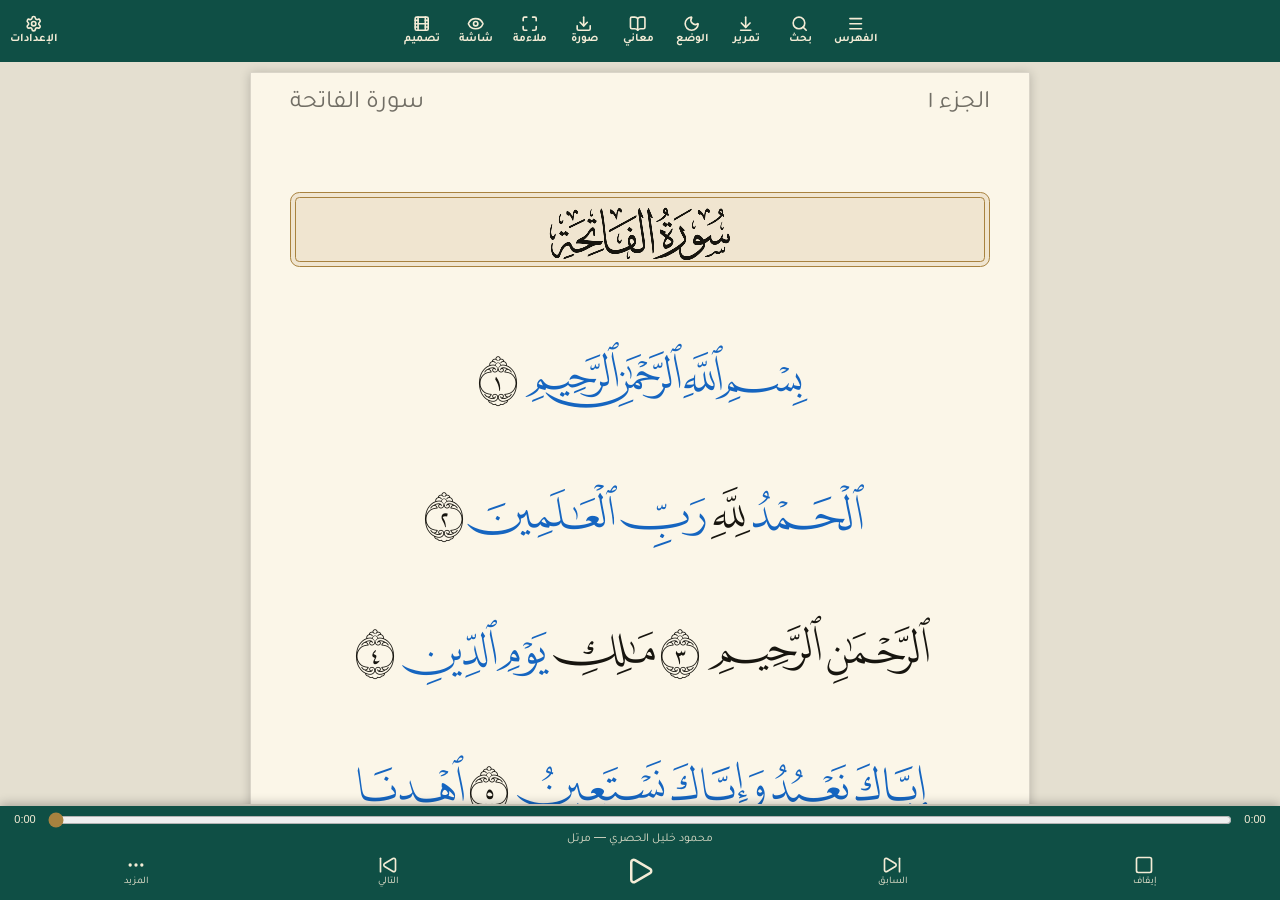
==== commit 26069f42: "Add Strands and Splash Cursor effects and fix surah header overflow on iPhone; release 1.2.7" ====
--- a/theholyquran/index.html
+++ b/theholyquran/index.html
@@ -1,4 +1,4 @@
-﻿<!DOCTYPE html>
+<!DOCTYPE html>
 <html lang="ar" dir="rtl">
 <head>
 <meta charset="utf-8">
@@ -6,7 +6,7 @@
 <meta name="theme-color" content="#0f4f45">
 <meta name="color-scheme" content="light dark">
 <meta name="apple-mobile-web-app-status-bar-style" content="black-translucent">
-<meta name="app-version" content="1.2.1">
+<meta name="app-version" content="1.2.7">
 <link rel="manifest" href="manifest.webmanifest">
 <link rel="icon" type="image/png" href="icon-192.png">
 <link rel="apple-touch-icon" href="apple-touch-icon.png">
@@ -116,13 +116,14 @@
 .lines.few{justify-content:space-evenly}
 .ln{flex:none;height:calc(var(--pw)*.098);display:flex;justify-content:center;align-items:center;direction:rtl;white-space:nowrap;line-height:1}
 .w{display:inline-block;cursor:pointer;border-radius:0;transform:translateY(.13em)}
-.w.sel,.w.play,.w.range{background-clip:padding-box;border-radius:0;padding:.17em .05em;margin:-.17em -.05em;line-height:1;box-decoration-break:clone;-webkit-box-decoration-break:clone}
+.w.sel,.w.play,.w.range{background-clip:padding-box;border-radius:0;padding:.17em 0;margin:-.17em 0;line-height:1;box-decoration-break:clone;-webkit-box-decoration-break:clone}
 .w.sel{background:color-mix(in srgb,var(--acc) 30%,transparent)}
 .w.play{background:color-mix(in srgb,var(--gold) 42%,transparent)}
 .w.range{background:color-mix(in srgb,var(--acc) 17%,transparent);box-shadow:inset 0 -2px 0 color-mix(in srgb,var(--acc) 72%,transparent)}
 .ln.hd{height:calc(var(--pw)*.095);border:1.5px solid var(--gold);outline:1px solid var(--gold);outline-offset:calc(var(--pw)*-.008);background:color-mix(in srgb,var(--gold) 14%,transparent);border-radius:calc(var(--pw)*.012);margin:calc(var(--pw)*.006) 0}
 .ln.hd .w{transform:none;cursor:default}
 .sheet{position:fixed;inset:0;z-index:5;display:none;background:#0006}.sheet.on{display:block}
+#colorPop{z-index:20}
 .card{position:absolute;bottom:0;left:0;right:0;max-height:84%;overflow:auto;background:var(--card);border-radius:18px 18px 0 0;padding:14px 16px calc(18px + env(safe-area-inset-bottom));max-width:660px;margin:0 auto}
 .card h3{margin:0 0 10px;font-size:17px;color:var(--acc)}
 .tabs,.seg{display:flex;gap:6px;margin-bottom:10px;flex-wrap:wrap}
@@ -134,7 +135,7 @@
 .grid button{padding:10px 0;border:1px solid var(--line);background:var(--soft);border-radius:10px;font-size:15px}.grid .cur{background:var(--green);color:#fff}
 label.f{display:block;margin:12px 0 5px;font-size:14px}
 input[type=range]{width:100%;accent-color:var(--acc)}
-input[type=number],select,input[type=text]{padding:8px;border:1px solid var(--line);border-radius:8px;background:var(--card);font-size:14px}
+input[type=number],input[type=time],select,input[type=text]{padding:8px;border:1px solid var(--line);border-radius:8px;background:var(--card);font-size:14px}
 input[type=number]{width:70px;text-align:center}
 input[type=color]{width:42px;height:34px;padding:0;border:1px solid var(--line);border-radius:8px;background:var(--card);vertical-align:middle}
 .act{display:flex;gap:8px;flex-wrap:wrap;margin-top:10px}
@@ -153,6 +154,18 @@
 #pv{max-width:100%;max-height:100%;box-shadow:0 2px 12px #0004;touch-action:none;cursor:grab}
 #pnl{flex:none;height:52%;overflow:auto;background:var(--card);border-radius:16px 16px 0 0;padding:10px 14px calc(14px + env(safe-area-inset-bottom))}
 .tp{display:none}.tp.on{display:block}
+.spin{display:none;width:15px;height:15px;border:2px solid currentColor;border-right-color:transparent;border-radius:50%;animation:spin .8s linear infinite;vertical-align:-2px;margin-inline-start:7px;opacity:.75}
+.spin.on{display:inline-block}
+@keyframes spin{to{transform:rotate(360deg)}}
+.exProg{position:fixed;left:50%;transform:translateX(-50%);bottom:calc(14px + env(safe-area-inset-bottom));z-index:40;width:min(520px,calc(100% - 28px));background:var(--card);border:1px solid var(--line);border-radius:14px;padding:12px 14px;box-shadow:0 12px 34px rgba(0,0,0,.28);display:flex;flex-direction:column;gap:9px}
+.exProg[hidden]{display:none}
+.exProgHead{display:flex;align-items:center;justify-content:space-between;gap:10px;font-size:13px}
+.exProgHead span{min-width:0;overflow:hidden;text-overflow:ellipsis;white-space:nowrap}
+.exProgHead b{font-size:14px;font-variant-numeric:tabular-nums}
+.exProgTrack{height:8px;border-radius:999px;background:rgba(0,0,0,.14);overflow:hidden}
+.exProgTrack i{display:block;height:100%;width:0;border-radius:999px;background:var(--green);transition:width .15s linear}
+#exProgCancel{width:100%;padding:9px;border-radius:10px;border:0;background:var(--soft);color:var(--txt);font-size:14px}
+#exProgCancel:disabled{opacity:.55}
 .two{display:flex;gap:10px;align-items:center;flex-wrap:wrap}.two label{font-size:14px}
 #chips{display:flex;flex-wrap:wrap;gap:4px;max-height:140px;overflow:auto;padding:6px;background:var(--soft);border-radius:10px;direction:rtl}
 .chip{padding:3px 7px;background:var(--card);border:1px solid var(--line);border-radius:7px;font-size:16px;cursor:pointer}.chip.br{background:color-mix(in srgb,var(--acc) 22%,var(--card));margin-inline-end:100%}
@@ -182,8 +195,8 @@
 #bar .ib svg{width:1.45em;height:1.45em;stroke-width:2.25}
 #bar .ib span{font-size:11.5px;font-weight:700;letter-spacing:0}
 #bar button{padding:4px 3px;min-width:48px}
-@media(orientation:portrait) and (max-width:900px){#bar{display:grid;grid-template-columns:repeat(5,1fr);height:auto;min-height:0;gap:2px;padding:4px;overflow:visible;align-content:stretch}#bar .ib{min-width:0;min-height:54px;padding:4px 2px;font-size:12px}#bar .ib span{display:block;white-space:nowrap;font-size:11px;font-weight:700}#bar #bSet{margin-inline-start:0}}
-@media(orientation:landscape){#bar{display:flex;justify-content:center;overflow:visible;position:relative}#bar #bSet{position:absolute;left:4px;top:50%;transform:translateY(-50%);margin:0}#bar .ib{min-width:52px;padding-inline:6px}}
+@media(max-width:900px){#bar{display:grid;grid-template-columns:repeat(5,1fr);height:auto;min-height:0;gap:2px;padding:4px;overflow:visible;align-content:stretch;position:static}#bar .ib{min-width:0;min-height:36px;padding:4px 2px;font-size:11.5px;gap:2px}#bar .ib svg{width:1.2em;height:1.2em}#bar .ib span{display:block;white-space:nowrap;font-size:10.5px;line-height:1.12;font-weight:700}#bar #bSet{position:static;transform:none;margin:0;grid-column:5;grid-row:2}}
+@media(min-width:901px){#bar{display:flex;justify-content:center;overflow:visible;position:relative}#bar #bSet{position:absolute;left:4px;top:50%;transform:translateY(-50%);margin:0}#bar .ib{min-width:52px;padding-inline:6px}}
 .rg{display:flex;align-items:center;gap:6px;direction:ltr;flex:1 1 100%}
 .rg input{flex:1;min-width:0}
 .rg .st{flex:none;width:34px;height:34px;border-radius:50%;border:1px solid var(--line);background:var(--soft);font-size:20px;line-height:1;padding:0;color:var(--txt)}
@@ -279,13 +292,11 @@
 html.glass .card,html.glass #pnl{background:var(--card);-webkit-backdrop-filter:blur(30px) saturate(190%);backdrop-filter:blur(30px) saturate(190%);border:1px solid rgba(255,255,255,.4);border-top-color:rgba(255,255,255,.75);box-shadow:0 -10px 34px rgba(0,0,0,.2),inset 0 1px 0 rgba(255,255,255,.5)}
 html.glass #stTabs{background:transparent;-webkit-backdrop-filter:blur(20px);backdrop-filter:blur(20px)}
 html.glass .sheet.on{background:rgba(0,0,0,.16);-webkit-backdrop-filter:blur(3px);backdrop-filter:blur(3px)}
-html.glass .seg button,html.glass .btn.alt,html.glass .rg .st,html.glass input[type=text],html.glass input[type=number],html.glass select{-webkit-backdrop-filter:blur(10px);backdrop-filter:blur(10px);border-color:rgba(255,255,255,.4)}
+html.glass .seg button,html.glass .btn.alt,html.glass .rg .st,html.glass input[type=text],html.glass input[type=number],html.glass input[type=time],html.glass select{-webkit-backdrop-filter:blur(10px);backdrop-filter:blur(10px);border-color:rgba(255,255,255,.4)}
 .stk{position:sticky;top:0;z-index:6;background:var(--card);margin:0 -16px 8px;padding:14px 16px 0}
 .stk .pl{margin-bottom:8px}.stk .tabs{margin-bottom:0}
 .card.np{padding-top:0}
 html.glass .stk{-webkit-backdrop-filter:blur(24px);backdrop-filter:blur(24px)}
-#bar{justify-content:flex-start}#bar #bSet{margin-inline-start:auto}
-@media(orientation:landscape){#bar{justify-content:center}#bar #bSet{margin-inline-start:0}}
 #settingsCloseButton,#indexCloseButton,#searchCloseButton,#wordMeaningCloseButton,#verseMeaningsCloseButton,#aboutCloseButton{background:var(--soft)!important;color:var(--txt)!important}
 #print{display:none}
 @media print{#dim,#as{display:none!important}#print .page{--paper:#fff;--pink:#000}#print .lines{filter:none}@page{size:A4 portrait;margin:8mm}
@@ -358,7 +369,7 @@
 <div class="sheet" id="sAbout" data-analytics-name="About app"><div class="card abt"><div class="pl"><b>حول التطبيق</b><button class="s" id="aboutCloseButton" aria-label="إغلاق حول التطبيق" data-aria-source="إغلاق حول التطبيق" data-analytics-name="Close about app">✕</button></div>
 <p><b>تطوير:</b> لؤي أبوقاعود | Loay Abu Qaoud</p>
 <p><b>التاريخ:</b> <span dir="ltr">2026-11-06</span></p>
-<p><b>الإصدار:</b> <span id="aboutAppVersion" dir="ltr">1.2.1</span></p>
+<p><b>الإصدار:</b> <span id="aboutAppVersion" dir="ltr">1.2.7</span></p>
 <p>تعود حقوق جميع المصادر لأصحابها.</p>
 <p>للمقترحات والملاحظات يمكن التواصل على: <a href="mailto:loqasoftware@gmail.com">loqasoftware@gmail.com</a></p>
 <p style="text-align:center;font-size:18px">دعواتكم 🤲🏻</p>
@@ -392,10 +403,11 @@
 <h4>اللغة</h4><select id="lang" style="width:100%"></select>
 <h4>الأوفلاين</h4><div class="act" style="margin-top:0"><button id="bOff" class="alt">حالة الأوفلاين</button></div><p class="note" id="offMsg"></p>
 <h4>التذكير اليومي</h4>
-<label class="f"><input type="checkbox" id="remOn"> تذكير يومي بقراءة القرآن (٩ مساءً)</label>
+<label class="f"><input type="checkbox" id="remOn"> تذكير يومي بقراءة القرآن</label>
+<div class="two" style="margin-top:6px"><label>وقت التذكير <input type="time" id="remTime" value="21:00"></label></div>
 <p class="note">يعمل التذكير أثناء فتح التطبيق أو في الخلفية أثناء تشغيله. لا يمكن ضمان وصوله إذا أُغلق التطبيق تماماً. يحتاج إلى إذن الإشعارات.</p>
 <h4>الخصوصية والتحليلات</h4><div class="act" style="margin-top:0"><button id="analyticsManage" class="alt">إدارة موافقة التحليلات</button></div><p class="note" id="analyticsStatus"></p>
-<div class="two" style="margin-top:14px;align-items:center"><span><b>الإصدار:</b> <span id="appVersion" dir="ltr">1.2.1</span></span><button id="checkUpdatesButton" class="alt" data-analytics-name="Check for updates">تحقق من التحديث</button></div>
+<div class="two" style="margin-top:14px;align-items:center"><span><b>الإصدار:</b> <span id="appVersion" dir="ltr">1.2.7</span><span id="updateSpin" class="spin" aria-hidden="true"></span></span><button id="checkUpdatesButton" class="alt" data-analytics-name="Check for updates">تحقق من التحديث</button></div>
 <p class="note" id="updateStatus" aria-live="polite"></p>
 <div class="act"><a id="reportProblem" class="btn alt" href="mailto:loqasoftware@gmail.com">الإبلاغ عن مشكلة</a></div>
 <div class="act" style="margin-top:14px"><button id="bHelp" class="alt" data-analytics-name="Help">مساعدة</button></div>
@@ -594,7 +606,13 @@
 <p class="note" id="hiMsg">يجمع السجل كل تصاميمك السابقة ويسمح بإدارتها: عاينها، شاركها، احذفها، أو اجعل إحداها خلفية. تُحفظ كل صورة أو فيديو تصدّره تلقائياً هنا. اربط مجلداً على جهازك ليُحفظ فيه أيضاً.</p>
 <div id="hiG" class="gal hiG"></div>
 </div>
-</div></div>
+</div>
+<div id="exProg" class="exProg" hidden role="status" aria-live="polite">
+<div class="exProgHead"><span id="exProgLabel"></span><b id="exProgPct" dir="ltr">0%</b></div>
+<div class="exProgTrack"><i id="exProgBar"></i></div>
+<button id="exProgCancel">إلغاء التصدير</button>
+</div>
+</div>
 <div id="print"></div>
 <script src="config.js"></script>
 <script src="analytics.js"></script>
@@ -711,7 +729,8 @@
 ['البوسنية — بسم كركت','translations/besim_korkut_ajet_po_ajet']
 ]]
 ];
-const st=Object.assign({p:1,a:100,m:'h',bg:null,rec:'Husary_128kbps',mode:'all',mv:0,fit:'a',n:1,rs:null,re:null,tap:1,night:0,br:100,fb:100,sp:20,th:null,lt:0,dk:10,fc:null,lang:'ar',mo:1,mc:null,mb:null,keepOn:0,rem:0},(()=>{try{return JSON.parse(localStorage.getItem('mushaf2')||'{}')}catch(e){return{}}})());
+const st=Object.assign({p:1,a:100,m:'h',bg:null,rec:'Husary_128kbps',mode:'all',mv:0,fit:'a',n:1,rs:null,re:null,tap:1,night:0,br:100,fb:100,sp:20,th:null,lt:0,dk:10,fc:null,lang:'ar',mo:1,mc:null,mb:null,keepOn:0,rem:0,remH:21,remM:0},(()=>{try{return JSON.parse(localStorage.getItem('mushaf2')||'{}')}catch(e){return{}}})());
+if(st.remH==null)st.remH=21;if(st.remM==null)st.remM=0;
 if(st.th==null){st.th=st.night?10:0;st.bg=null}
 if(!st.mv||st.mv<2){if(st.mode=='cont'||!st.mode)st.mode='end';st.mv=2}
 if(!['once','end','all','v','s','r'].includes(st.mode))st.mode='all';
@@ -805,6 +824,7 @@
 function closeColor(){cpTarget=null;closeOverlay('#colorPop')}
 function applyColor(){const v=$('#cpInput').value;if(!cpTarget)return;cpTarget.value=v;cpTarget.dispatchEvent(new Event('input',{bubbles:true}));cpTarget.dispatchEvent(new Event('change',{bubbles:true}));addRecentColor(v);closeColor()}
 function wrapColor(inp){if(!inp||inp.dataset.cpw||inp.closest('#colorPop')||inp.id=='cpInput')return;inp.dataset.cpw='1';const b=document.createElement('button');b.type='button';b.className='cpBtn';b.style.background=inp.value||'#fff';b.setAttribute('aria-label','اختيار اللون');b.setAttribute('data-aria-source','اختيار اللون');b.onclick=e=>{e.preventDefault();e.stopPropagation();openColor(inp)};inp.style.display='none';inp.after(b);
+ const lab=inp.closest('label');if(lab)lab.addEventListener('click',e=>{if(e.target.closest('.cpBtn'))return;e.preventDefault();openColor(inp)});
  inp.addEventListener('input',()=>{b.style.background=inp.value});inp.addEventListener('change',()=>{b.style.background=inp.value;addRecentColor(inp.value)})}
 function syncColorBtns(){$$('input[type=color]').forEach(i=>{const b=i.nextElementSibling;if(b&&b.classList.contains('cpBtn'))b.style.background=i.value||'#fff'})}
 $('#cpInput').addEventListener('input',cpPreview);
@@ -906,7 +926,7 @@
  const d=DATA[n],el=document.createElement('div');el.className='page';el.dataset.p=n;
  let h='<div class="ph"><span>'+T('الجزء ')+ar(juzOf(n))+'</span><span>'+T('سورة ')+sName(d.s)+'</span></div><div class="lines'+(d.l.length<15?' few':'')+'">';
  for(const L of d.l){
-  if(L.t=='h')h+='<div class="ln hd"><span class="w" style="font-family:F0;font-size:calc(var(--pw)*.0694)">'+L.c+'</span></div>';
+  if(L.t=='h')h+='<div class="ln hd"><span class="w" style="font-family:F0;font-size:calc(var(--pw)*.062)">'+L.c+'</span></div>';
   else if(L.t=='b')h+='<div class="ln"><span class="w" style="font-family:F'+L.f+';font-size:calc(var(--pw)*.0559)">'+L.c+'</span></div>';
   else{const R=L.e>=14.5?(.9/L.e):.0559;
    h+='<div class="ln" style="font-size:calc(var(--pw)*'+R.toFixed(5)+');font-family:F'+L.f+'">'+L.w.map(w=>'<span class="w'+(w[2]==0&&cover(w[1],w[4])?' mn':'')+(w[2]==0&&inRange(w[1])?' range':'')+'"'+(w[2]==2?'':' data-k="'+w[1]+'"')+(w[2]==0?' data-i="'+w[4]+'"':'')+'>'+w[0]+'</span>').join('')+'</div>'}}
@@ -965,10 +985,13 @@
  if(!active||active.state!='activated')throw new Error('No active service worker is available.');
  await new Promise((resolve,reject)=>{const channel=new MessageChannel(),timer=setTimeout(()=>{channel.port1.close();reject(new Error('Timed out while refreshing the app cache.'))},90000);channel.port1.onmessage=event=>{clearTimeout(timer);channel.port1.close();if(event.data&&event.data.ok)resolve();else reject(new Error(event.data&&event.data.error||'The service worker could not refresh the app cache.'))};try{active.postMessage({type:'REFRESH_APP_CACHE'},[channel.port2])}catch(error){clearTimeout(timer);channel.port1.close();reject(error)}});
 }
+let updateBusy=false;
 async function checkAppUpdate(auto){
- const button=$('#checkUpdatesButton'),status=$('#updateStatus');let stage='check';
+ const button=$('#checkUpdatesButton'),status=$('#updateStatus'),spin=$('#updateSpin');let stage='check';
+ if(updateBusy)return;
+ if(!navigator.onLine){if(!auto)status.textContent=T('لا يوجد اتصال بالإنترنت. تحقق من الاتصال ثم أعد المحاولة.');return}
  const setStatus=msg=>{if(!auto)status.textContent=msg};
- if(!auto)button.disabled=true;setStatus(T('جارٍ التحقق من وجود تحديث...'));
+ updateBusy=true;spin.classList.add('on');if(!auto)button.disabled=true;setStatus(T('جارٍ التحقق من وجود تحديث...'));
  try{
   const versionUrl=new URL('index.html',location.href);versionUrl.searchParams.set('_version_check',Date.now());
   const response=await fetch(versionUrl,{cache:'no-store',headers:{'Cache-Control':'no-cache'}});
@@ -987,7 +1010,7 @@
   QuranAnalytics.track('app_update_check',{result:'updated',from_version:currentAppVersion,to_version:serverVersion,automatic:!!auto});
   location.reload();
  }catch(error){console.error('App update failed during '+stage+'.',error);if(!auto){setStatus(T(stage=='check'?'تعذر التحقق من التحديث. تحقق من اتصال الإنترنت ثم أعد المحاولة.':'تعذر تطبيق التحديث. أعد المحاولة أو أعد فتح التطبيق عند توفر اتصال.'));QuranAnalytics.track('app_update_check',{result:stage=='check'?'check_error':'apply_error'})}else QuranAnalytics.track('app_update_check',{result:'auto_'+stage+'_error'})}
- finally{if(!auto)button.disabled=false}
+ finally{updateBusy=false;spin.classList.remove('on');if(!auto)button.disabled=false}
 }
 $('#checkUpdatesButton').onclick=()=>checkAppUpdate(false);
 $('#aRng').oninput=e=>{st.a=+e.target.value;ui();save()};
@@ -1298,7 +1321,7 @@
  x.fillStyle=rgba(wm.col,wm.ca);x.fillText(g.txt,ix,g.cy+g.fs*.03);
  x.restore();
  if(pv&&D.tgt=='wm'){x.save();x.setLineDash([10,8]);x.strokeStyle='#0f4f4599';x.lineWidth=2;x.strokeRect(bx-4,by-4,g.w+8,g.h+8);x.restore()}}
-function draw(x,W,H,pv){drawBg(x,W,H);drawFg(x,W,H,pv);drawStk(x,W,H,pv);drawWM(x,W,H,pv)}
+function draw(x,W,H,pv){drawBg(x,W,H);drawStk(x,W,H,pv);drawFg(x,W,H,pv);drawWM(x,W,H,pv)}
 let raf=0,rv=0;const upd=()=>{cancelAnimationFrame(raf);raf=requestAnimationFrame(async()=>{const v=++rv;await fontsFor(kept());if(v!=rv)return;const[W,H]=dims(),c=$('#pv'),sc=.6;c.width=Math.round(W*sc);c.height=Math.round(H*sc);const x=c.getContext('2d');x.scale(sc,sc);draw(x,W,H,true);kick()})};
 const drag={};
 $('#pv').onpointerdown=e=>{e.target.setPointerCapture(e.pointerId);drag.on=1;drag.x=e.clientX;drag.y=e.clientY;const r=e.target.getBoundingClientRect(),[W,H]=dims(),px=(e.clientX-r.left)/r.width*W,py=(e.clientY-r.top)/r.height*H,S=Math.min(W,H);
@@ -1307,10 +1330,45 @@
 $('#pv').onpointermove=e=>{if(!drag.on)return;const r=e.target.getBoundingClientRect(),dx=(e.clientX-drag.x)/r.width*100,dy=(e.clientY-drag.y)/r.height*100;drag.x=e.clientX;drag.y=e.clientY;
  const o=D.tgt=='txt'?{get x(){return D.bx},set x(v){D.bx=v},get y(){return D.by},set y(v){D.by=v}}:D.tgt=='stk'?D.stk[D.ss]:D[D.tgt];if(!o)return;o.x=Math.max(0,Math.min(100,o.x+dx));o.y=Math.max(0,Math.min(100,o.y+dy));refresh();skSync();upd();studioPersist()};
 $('#pv').onpointerup=$('#pv').onpointercancel=()=>{drag.on=0};
-async function exportBlob(){await fontsFor(kept());const[W,H]=dims(),[ow]=outDims(D.res),sc=ow/W,c=document.createElement('canvas');c.width=ow;c.height=outDims(D.res)[1];const x=c.getContext('2d');x.scale(sc,sc);draw(x,W,H,false);return new Promise(r=>c.toBlob(r,'image/png'))}
+/* تقدم التصدير والإلغاء */
+const exProg=$('#exProg'),exProgBar=$('#exProgBar'),exProgPct=$('#exProgPct'),exProgLabel=$('#exProgLabel'),exProgCancel=$('#exProgCancel');
+let exActive=false,exCancelled=false;
+function exStart(label){exActive=true;exCancelled=false;exProg.hidden=false;exProgCancel.disabled=false;exProgLabel.textContent=label||T('جارٍ التصدير...');exProgPct.textContent='0%';exProgBar.style.width='0%';try{exProg.scrollIntoView({block:'nearest'})}catch(e){}}
+function exSet(p,label){if(!exActive)return;const v=Math.max(0,Math.min(100,Math.round(p)));exProgBar.style.width=v+'%';exProgPct.textContent=ar(v)+'%';if(label)exProgLabel.textContent=label}
+function exEnd(){exActive=false;exCancelled=false;exProg.hidden=true;exProgCancel.disabled=false}
+function exCheck(){if(exCancelled)throw Object.assign(new Error(T('تم إلغاء التصدير.')),{cancelled:1})}
+exProgCancel.onclick=()=>{if(!exActive)return;if(!confirm(T('هل تريد إلغاء التصدير؟')))return;exCancelled=true;exProgLabel.textContent=T('جارٍ الإلغاء...');exProgCancel.disabled=true};
+async function exportBlob(){
+ exSet(3,T('جارٍ تجهيز الصورة...'));
+ await fontsFor(kept());
+ exCheck();
+ exSet(15,T('جارٍ رسم التصميم...'));
+ const[W,H]=dims(),[ow,oh]=outDims(D.res),sc=ow/W,c=document.createElement('canvas');c.width=ow;c.height=oh;const x=c.getContext('2d');x.scale(sc,sc);draw(x,W,H,false);
+ exCheck();
+ exSet(70,T('جارٍ إنشاء الصورة...'));
+ const b=await new Promise((res,rej)=>c.toBlob(bl=>bl?res(bl):rej(new Error(T('تعذّر إنشاء الصورة.'))),'image/png'));
+ exCheck();
+ exSet(100,T('تم إنشاء الصورة.'));
+ return b;
+}
 async function share(b,n,t){const f=new File([b],n,{type:t});if(navigator.canShare&&navigator.canShare({files:[f]}))try{await navigator.share({files:[f]});QuranAnalytics.track('media_shared',{media_type:t.indexOf('video')===0?'video':'image'});return}catch(e){if(e.name=='AbortError')return}dl(b,n)}
-$('#xPng').onclick=async()=>{const b=await exportBlob(),n=fname('png'),[width,height]=outDims(D.res);histAdd(b,{name:n,type:'image',width,height,surah:D.s,verseCount:D.a2-D.a1+1,source:'studio'});dl(b,n)};
-$('#xShP').onclick=async()=>{const b=await exportBlob(),n=fname('png'),[width,height]=outDims(D.res);histAdd(b,{name:n,type:'image',width,height,surah:D.s,verseCount:D.a2-D.a1+1,source:'studio'});share(b,n,'image/png')};
+$('#xPng').onclick=async()=>{
+ try{
+  exStart(T('جارٍ تصدير الصورة...'));
+  const b=await exportBlob(),n=fname('png'),[width,height]=outDims(D.res);
+  histAdd(b,{name:n,type:'image',width,height,surah:D.s,verseCount:D.a2-D.a1+1,source:'studio'});dl(b,n);
+ }catch(e){$('#exMsg').textContent=e&&e.cancelled?T('تم إلغاء التصدير.'):T('خطأ: ')+e.message}
+ finally{exEnd()}
+};
+$('#xShP').onclick=async()=>{
+ try{
+  exStart(T('جارٍ تصدير الصورة...'));
+  const b=await exportBlob(),n=fname('png'),[width,height]=outDims(D.res);
+  exEnd();
+  histAdd(b,{name:n,type:'image',width,height,surah:D.s,verseCount:D.a2-D.a1+1,source:'studio'});await share(b,n,'image/png');
+ }catch(e){$('#exMsg').textContent=e&&e.cancelled?T('تم إلغاء التصدير.'):T('خطأ: ')+e.message}
+ finally{exEnd()}
+};
 $('#imF').onclick=()=>$('#imFile').click();
 function isXO(u){try{const x=new URL(u,location.href);return /^https?:$/.test(x.protocol)&&x.origin!==location.origin}catch(e){return false}}
 function setImg(u,cr){const im=new Image();if(isXO(u))im.crossOrigin='anonymous';im.onload=()=>{D.vclipAudio=null;D.img=im;D.bg='img';refresh();upd();if(cr)$('#imCr').textContent=cr};im.onerror=()=>{$('#imCr').textContent='تعذّر تحميل الصورة (إنترنت أو منع CORS).'};im.src=u}
@@ -1320,43 +1378,52 @@
  ps.forEach(p=>{const i=p.imageinfo&&p.imageinfo[0];if(!i)return;const m=i.extmetadata||{},im=document.createElement('img');im.src=i.thumburl;im.loading='lazy';
   im.onclick=()=>{const big=i.width>1920?i.thumburl.replace(/\/\d+px-/,'/1920px-'):i.url,strip=s=>(s||'').replace(/<[^>]*>/g,'');setImg(big,'المصدر: ويكيميديا كومنز — '+strip(m.Artist&&m.Artist.value)+' — '+strip(m.LicenseShortName&&m.LicenseShortName.value))};g.appendChild(im)})}catch(e){g.textContent='تعذّر البحث — يلزم اتصال بالإنترنت.'}};
 $('#auF').onchange=e=>{D.afile=e.target.files[0]||null;if(D.afile){D.asrc='file';const a=new Audio(URL.createObjectURL(D.afile));a.onloadedmetadata=()=>{D.at0=0;D.at1=+a.duration.toFixed(1);$('[data-k=at0]').max=$('[data-k=at1]').max=D.at1;refresh()};refresh()}};
-async function exportRec(){const msg=$('#exMsg'),clip=D.vclipAudio,rcSrc=D.asrc!='none';let ac=null,audioReady=Promise.resolve(null);
+async function exportRec(){
+ const clip=D.vclipAudio,rcSrc=D.asrc!='none';let ac=null,audioReady=Promise.resolve(null);
+ exCheck();
  if(clip||rcSrc){const AC=window.AudioContext||window.webkitAudioContext;if(!AC)throw new Error(T('تعذّر تفعيل الصوت للتصدير. أعد المحاولة بعد الضغط على زر التصدير.'));ac=new AC();audioReady=ac.resume().then(()=>null).catch(e=>e)}
- await fontsFor(kept());
- const[W0,H0]=dims(),sc=Math.min(1,1920/Math.max(W0,H0)),W=Math.round(W0*sc/2)*2,H=Math.round(H0*sc/2)*2;
- const fg=document.createElement('canvas');fg.width=W;fg.height=H;const fx=fg.getContext('2d');fx.scale(W/W0,H/H0);drawFg(fx,W0,H0,false);
- const rc=document.createElement('canvas');rc.width=W;rc.height=H;const rx=rc.getContext('2d');
- const frame=()=>{const v2=D.bg=='vid'&&D.vid;if(v2&&(v2.ended||v2.currentTime>=D.vt1-.03)){v2.currentTime=D.vt0;v2.play().catch(()=>{})};if(REV0){REV={times:REV0,t:STK_T()};fx.setTransform(W/W0,0,0,H/H0,0,0);fx.clearRect(0,0,W0,H0);drawFg(fx,W0,H0,false)}rx.setTransform(W/W0,0,0,H/H0,0,0);drawBg(rx,W0,H0);rx.setTransform(1,0,0,1,0,0);rx.drawImage(fg,0,0);rx.setTransform(W/W0,0,0,H/H0,0,0);drawStk(rx,W0,H0,false);drawWM(rx,W0,H0,false)};frame();
- const stream=rc.captureStream(30);let dur=D.vsec,bufs=[],lens=[];
- if(clip||rcSrc){
-  const resumeError=await audioReady;if(resumeError)throw new Error(T('تعذّر تفعيل الصوت للتصدير. أعد المحاولة بعد الضغط على زر التصدير.'));
-  if(ac.state=='suspended')await ac.resume();
-  if(ac.state!='running')throw new Error(T('تعذّر تفعيل الصوت للتصدير. أعد المحاولة بعد الضغط على زر التصدير.'));
-  msg.textContent=T('جارٍ تجهيز الصوت...');
-  const dest=ac.createMediaStreamDestination();dest.stream.getAudioTracks().forEach(t=>stream.addTrack(t));
-  const t0=ac.currentTime+.3,rvol=Math.max(0,Math.min(1,(+($('#camVol')&&$('#camVol').value)||100)/100));
-  if(clip){const s0=ac.createBufferSource();s0.buffer=clip;s0.connect(dest);s0.start(t0);dur=clip.duration}
-  if(rcSrc){
-   let gain=dest;if(rvol<1){gain=ac.createGain();gain.gain.value=rvol;gain.connect(dest)}
-   if(D.asrc=='file'){if(!D.afile)throw new Error(T('اختر ملفاً صوتياً أولاً'));bufs=[await ac.decodeAudioData(await D.afile.arrayBuffer())]}
-   else for(let a=D.a1;a<=D.a2;a++){const r=await fetch(aUrl(D.s+':'+a));if(!r.ok)throw new Error(T('تعذّر تحميل الصوت'));bufs.push(await ac.decodeAudioData(await r.arrayBuffer()))}
-   lens=bufs.map(b=>D.asrc=='file'?Math.max(.2,Math.min(b.duration,D.at1||b.duration)-D.at0):b.duration);
-   const rd=lens.reduce((s,l)=>s+l,0)+.25*(bufs.length-1);dur=clip?Math.max(dur,rd):rd;
-   let t=t0;bufs.forEach((b,i)=>{const s=ac.createBufferSource();s.buffer=b;s.connect(gain);s.start(t,D.asrc=='file'?D.at0:0,lens[i]);t+=lens[i]+.25})
+ try{
+  exSet(4,T('جارٍ تجهيز الفيديو...'));
+  await fontsFor(kept());
+  exCheck();
+  const[W0,H0]=dims(),sc=Math.min(1,1920/Math.max(W0,H0)),W=Math.round(W0*sc/2)*2,H=Math.round(H0*sc/2)*2;
+  const fg=document.createElement('canvas');fg.width=W;fg.height=H;const fx=fg.getContext('2d');fx.scale(W/W0,H/H0);drawFg(fx,W0,H0,false);
+  const rc=document.createElement('canvas');rc.width=W;rc.height=H;const rx=rc.getContext('2d');
+  const frame=()=>{const v2=D.bg=='vid'&&D.vid;if(v2&&(v2.ended||v2.currentTime>=D.vt1-.03)){v2.currentTime=D.vt0;v2.play().catch(()=>{})};if(REV0){REV={times:REV0,t:STK_T()};fx.setTransform(W/W0,0,0,H/H0,0,0);fx.clearRect(0,0,W0,H0);drawFg(fx,W0,H0,false)}rx.setTransform(W/W0,0,0,H/H0,0,0);drawBg(rx,W0,H0);drawStk(rx,W0,H0,false);rx.setTransform(1,0,0,1,0,0);rx.drawImage(fg,0,0);rx.setTransform(W/W0,0,0,H/H0,0,0);drawWM(rx,W0,H0,false)};frame();
+  const stream=rc.captureStream(30);let dur=D.vsec,bufs=[],lens=[];
+  if(clip||rcSrc){
+   const resumeError=await audioReady;if(resumeError)throw new Error(T('تعذّر تفعيل الصوت للتصدير. أعد المحاولة بعد الضغط على زر التصدير.'));
+   if(ac.state=='suspended')await ac.resume();
+   if(ac.state!='running')throw new Error(T('تعذّر تفعيل الصوت للتصدير. أعد المحاولة بعد الضغط على زر التصدير.'));
+   exCheck();
+   exSet(8,T('جارٍ تجهيز الصوت...'));
+   const dest=ac.createMediaStreamDestination();dest.stream.getAudioTracks().forEach(t=>stream.addTrack(t));
+   const t0=ac.currentTime+.3,rvol=Math.max(0,Math.min(1,(+($('#camVol')&&$('#camVol').value)||100)/100));
+   if(clip){const s0=ac.createBufferSource();s0.buffer=clip;s0.connect(dest);s0.start(t0);dur=clip.duration}
+   if(rcSrc){
+    let gain=dest;if(rvol<1){gain=ac.createGain();gain.gain.value=rvol;gain.connect(dest)}
+    if(D.asrc=='file'){if(!D.afile)throw new Error(T('اختر ملفاً صوتياً أولاً'));bufs=[await ac.decodeAudioData(await D.afile.arrayBuffer())]}
+    else for(let a=D.a1;a<=D.a2;a++){exCheck();const r=await fetch(aUrl(D.s+':'+a));if(!r.ok)throw new Error(T('تعذّر تحميل الصوت'));bufs.push(await ac.decodeAudioData(await r.arrayBuffer()))}
+    lens=bufs.map(b=>D.asrc=='file'?Math.max(.2,Math.min(b.duration,D.at1||b.duration)-D.at0):b.duration);
+    const rd=lens.reduce((s,l)=>s+l,0)+.25*(bufs.length-1);dur=clip?Math.max(dur,rd):rd;
+    let t=t0;bufs.forEach((b,i)=>{const s=ac.createBufferSource();s.buffer=b;s.connect(gain);s.start(t,D.asrc=='file'?D.at0:0,lens[i]);t+=lens[i]+.25})
+   }
   }
- }
- if(!clip&&D.asrc=='none'&&D.bg=='vid'&&D.vid)dur=Math.max(1,D.vt1-D.vt0);
- REV0=D.rv?revTimes(kept(),dur,D.asrc=='ayat'?ayatSegs(lens):null):null;
- const mt=['video/mp4;codecs=avc1.42E01E,mp4a.40.2','video/webm;codecs=vp9,opus','video/webm;codecs=vp8,opus','video/webm'].find(t=>window.MediaRecorder&&MediaRecorder.isTypeSupported(t));
- if(!mt)throw new Error(T('المتصفح لا يدعم تسجيل الفيديو'));
- const mr=new MediaRecorder(stream,{mimeType:mt,videoBitsPerSecond:8e6}),ch=[];mr.ondataavailable=e=>e.data.size&&ch.push(e.data);
- return new Promise(res=>{mr.onstop=()=>{REV0=null;REV=null;ac&&ac.close();if(D.vid){D.vid.pause();D.vid.currentTime=D.vt0}STK_T=()=>performance.now()/1000;const bl=new Blob(ch,{type:mt.split(';')[0]}),ext=mt.includes('mp4')?'mp4':'webm';if(ext=='webm'&&window.ysFixWebmDuration)ysFixWebmDuration(bl,Math.round(dur*1000),f=>res({b:f,ext,duration:dur,width:W,height:H}));else res({b:bl,ext,duration:dur,width:W,height:H})};mr.start(200);const t0=performance.now()+300;const vd=D.bg=='vid'&&D.vid?D.vid:null;if(vd){vd.currentTime=D.vt0;vd.play().catch(()=>{})}STK_T=()=>Math.max(0,(performance.now()-t0)/1000);
-  (function f(){const el=(performance.now()-t0)/1000;frame();msg.textContent=T('جارٍ التسجيل... ')+ar(Math.max(0,Math.round(dur-el)))+T(' ث');if(el<dur+.3)requestAnimationFrame(f);else mr.stop()})()})}
+  if(!clip&&D.asrc=='none'&&D.bg=='vid'&&D.vid)dur=Math.max(1,D.vt1-D.vt0);
+  REV0=D.rv?revTimes(kept(),dur,D.asrc=='ayat'?ayatSegs(lens):null):null;
+  const mt=['video/mp4;codecs=avc1.42E01E,mp4a.40.2','video/webm;codecs=vp9,opus','video/webm;codecs=vp8,opus','video/webm'].find(t=>window.MediaRecorder&&MediaRecorder.isTypeSupported(t));
+  if(!mt)throw new Error(T('المتصفح لا يدعم تسجيل الفيديو'));
+  exCheck();
+  const mr=new MediaRecorder(stream,{mimeType:mt,videoBitsPerSecond:8e6}),ch=[];mr.ondataavailable=e=>e.data.size&&ch.push(e.data);
+  return new Promise((res,rej)=>{mr.onstop=()=>{REV0=null;REV=null;ac&&ac.close();if(D.vid){D.vid.pause();D.vid.currentTime=D.vt0}STK_T=()=>performance.now()/1000;if(exCancelled){rej(Object.assign(new Error(T('تم إلغاء التصدير.')),{cancelled:1}));return}const bl=new Blob(ch,{type:mt.split(';')[0]}),ext=mt.includes('mp4')?'mp4':'webm';if(ext=='webm'&&window.ysFixWebmDuration)ysFixWebmDuration(bl,Math.round(dur*1000),f=>res({b:f,ext,duration:dur,width:W,height:H}));else res({b:bl,ext,duration:dur,width:W,height:H})};mr.start(200);const t0=performance.now()+300;const vd=D.bg=='vid'&&D.vid?D.vid:null;if(vd){vd.currentTime=D.vt0;vd.play().catch(()=>{})}STK_T=()=>Math.max(0,(performance.now()-t0)/1000);
+   (function f(){if(exCancelled){try{mr.stop()}catch(e){}return}const el=(performance.now()-t0)/1000;frame();exSet(Math.min(100,el/dur*100),T('جارٍ التسجيل... ')+ar(Math.max(0,Math.round(dur-el)))+T(' ث'));if(el<dur+.3)requestAnimationFrame(f);else mr.stop()})()})
+ }catch(e){try{ac&&ac.close()}catch(_){}REV0=null;REV=null;STK_T=()=>performance.now()/1000;throw e}
+}
 const uerr=m=>Object.assign(new Error(m),{user:1}),isIOSDevice=()=>/iPad|iPhone|iPod/.test(navigator.userAgent)||(navigator.platform=='MacIntel'&&navigator.maxTouchPoints>1);
-async function exportVideo(){if(D.bg=='cam'||(isIOSDevice()&&(D.asrc!='none'||D.vclipAudio)))return exportRec();let r=null;try{r=await exportMp4()}catch(e){if(e&&e.user)throw e;console.warn('mp4 export failed, falling back',e)}return r||exportRec()}
+async function exportVideo(){if(D.bg=='cam'||(isIOSDevice()&&(D.asrc!='none'||D.vclipAudio)))return exportRec();let r=null;try{r=await exportMp4()}catch(e){if(e&&(e.user||e.cancelled))throw e;console.warn('mp4 export failed, falling back',e)}return r||exportRec()}
 async function exportMp4(){
  if(!window.VideoEncoder||!window.VideoFrame||!window.Mp4Muxer)return null;
- const msg=$('#exMsg');await fontsFor(kept());
+ exSet(3,T('جارٍ تجهيز الفيديو...'));await fontsFor(kept());exCheck();
  const[W0,H0]=dims();let sc=Math.min(1,1920/Math.max(W0,H0)),W=Math.round(W0*sc/2)*2,H=Math.round(H0*sc/2)*2;
  while(W*H>2088960){sc*=.95;W=Math.round(W0*sc/2)*2;H=Math.round(H0*sc/2)*2}
  const fps=30,br=Math.round(Math.min(10e6,Math.max(2e6,W*H*fps*.09)));let vcfg=null,vm='avc';
@@ -1367,10 +1434,10 @@
  if(D.asrc!='none'||D.vclipAudio){if(!window.AudioEncoder||!window.AudioData)return null;
   const cf=[{codec:'mp4a.40.2',sampleRate:48000,numberOfChannels:2,bitrate:128000}];if(window.__allowVp9)cf.push({codec:'opus',sampleRate:48000,numberOfChannels:2,bitrate:96000});
   for(const c of cf){try{if((await AudioEncoder.isConfigSupported(c)).supported){acfg=c;am=c.codec=='opus'?'opus':'aac';break}}catch(e){}}
-  if(!acfg)return null;msg.textContent=T('جارٍ تجهيز الصوت...');
+  if(!acfg)return null;exSet(5,T('جارٍ تجهيز الصوت...'));
   let bufs=[],lens=[];const ac=new(window.AudioContext||window.webkitAudioContext)({sampleRate:48000});
   try{if(D.asrc=='file'){if(!D.afile)throw uerr(T('اختر ملفاً صوتياً أولاً'));bufs=[await ac.decodeAudioData(await D.afile.arrayBuffer())]}
-  else if(D.asrc=='ayat')for(let a=D.a1;a<=D.a2;a++){const r=await fetch(aUrl(D.s+':'+a));if(!r.ok)throw uerr(T('تعذّر تحميل الصوت'));bufs.push(await ac.decodeAudioData(await r.arrayBuffer()))}}
+  else if(D.asrc=='ayat')for(let a=D.a1;a<=D.a2;a++){exCheck();const r=await fetch(aUrl(D.s+':'+a));if(!r.ok)throw uerr(T('تعذّر تحميل الصوت'));bufs.push(await ac.decodeAudioData(await r.arrayBuffer()))}}
   finally{await ac.close()}
   lens=bufs.map(b=>D.asrc=='file'?Math.max(.2,Math.min(b.duration,D.at1||b.duration)-D.at0):b.duration);
   const rd=lens.reduce((s,l)=>s+l,0)+.25*Math.max(0,bufs.length-1);dur=Math.max(dur,rd);
@@ -1378,7 +1445,7 @@
   const oc=new OfflineAudioContext(2,Math.max(1,Math.ceil(dur*48000)),48000);let q=0;
   if(D.vclipAudio){const s=oc.createBufferSource();s.buffer=D.vclipAudio;s.connect(oc.destination);s.start(0)}
   bufs.forEach((b,i)=>{const s=oc.createBufferSource();s.buffer=b;s.connect(oc.destination);s.start(q,D.asrc=='file'?D.at0:0,lens[i]);q+=lens[i]+.25});
-  mix=await oc.startRendering()}
+  mix=await oc.startRendering();exCheck()}
  else if(D.bg=='vid'&&D.vid)dur=Math.max(1,D.vt1-D.vt0);
  const fg=document.createElement('canvas');fg.width=W;fg.height=H;const fx=fg.getContext('2d');fx.scale(W/W0,H/H0);drawFg(fx,W0,H0,false);
  const rc=document.createElement('canvas');rc.width=W;rc.height=H;const rx=rc.getContext('2d');
@@ -1389,22 +1456,41 @@
  let aenc=null;if(mix){aenc=new AudioEncoder({output:(c,m)=>muxer.addAudioChunk(c,m),error:e=>err=e});aenc.configure(acfg)}
  const n=Math.max(1,Math.ceil(dur*fps)),times=D.rv?revTimes(kept(),dur,segs):null;
  try{
-  for(let i=0;i<n;i++){if(err)throw err;const tm=i/fps;STK_T=()=>tm;if(vd)await seek(vd,D.vt0+(tm%span));
+  for(let i=0;i<n;i++){exCheck();if(err)throw err;const tm=i/fps;STK_T=()=>tm;if(vd)await seek(vd,D.vt0+(tm%span));
    if(times){REV={times,t:tm};fx.setTransform(W/W0,0,0,H/H0,0,0);fx.clearRect(0,0,W0,H0);drawFg(fx,W0,H0,false)}
-   rx.setTransform(W/W0,0,0,H/H0,0,0);drawBg(rx,W0,H0);rx.setTransform(1,0,0,1,0,0);rx.drawImage(fg,0,0);rx.setTransform(W/W0,0,0,H/H0,0,0);drawStk(rx,W0,H0,false);drawWM(rx,W0,H0,false);
+   rx.setTransform(W/W0,0,0,H/H0,0,0);drawBg(rx,W0,H0);drawStk(rx,W0,H0,false);rx.setTransform(1,0,0,1,0,0);rx.drawImage(fg,0,0);rx.setTransform(W/W0,0,0,H/H0,0,0);drawWM(rx,W0,H0,false);
    const vf=new VideoFrame(rc,{timestamp:Math.round(i*1e6/fps),duration:Math.round(1e6/fps)});venc.encode(vf,{keyFrame:i%(fps*2)==0});vf.close();
-   while(venc.encodeQueueSize>8){if(err)throw err;await new Promise(r=>setTimeout(r,4))}
-   if(i%6==0){msg.textContent=T('جارٍ تصدير الفيديو')+' '+ar(Math.round(i/n*100))+(lang=='ar'?'٪':'%');await new Promise(r=>setTimeout(r))}}
-  if(mix){const sr=48000,c0=mix.getChannelData(0),c1=mix.numberOfChannels>1?mix.getChannelData(1):c0,CH=4800;
-   for(let p=0;p<mix.length;p+=CH){const k=Math.min(CH,mix.length-p),d=new Float32Array(k*2);d.set(c0.subarray(p,p+k),0);d.set(c1.subarray(p,p+k),k);
+   while(venc.encodeQueueSize>8){exCheck();if(err)throw err;await new Promise(r=>setTimeout(r,4))}
+   if(i%6==0){exSet(5+i/n*90,T('جارٍ تصدير الفيديو...'));await new Promise(r=>setTimeout(r))}}
+  if(mix){exSet(95,T('جارٍ معالجة الصوت...'));const sr=48000,c0=mix.getChannelData(0),c1=mix.numberOfChannels>1?mix.getChannelData(1):c0,CH=4800;
+   for(let p=0;p<mix.length;p+=CH){exCheck();const k=Math.min(CH,mix.length-p),d=new Float32Array(k*2);d.set(c0.subarray(p,p+k),0);d.set(c1.subarray(p,p+k),k);
     const ad=new AudioData({format:'f32-planar',sampleRate:sr,numberOfFrames:k,numberOfChannels:2,timestamp:Math.round(p/sr*1e6),data:d});aenc.encode(ad);ad.close();
-    while(aenc.encodeQueueSize>16){if(err)throw err;await new Promise(r=>setTimeout(r,4))}}}
-  await venc.flush();if(aenc)await aenc.flush();if(err)throw err;muxer.finalize();
+    while(aenc.encodeQueueSize>16){exCheck();if(err)throw err;await new Promise(r=>setTimeout(r,4))}}}
+  exCheck();exSet(99,T('جارٍ إنهاء الفيديو...'));await venc.flush();if(aenc)await aenc.flush();if(err)throw err;muxer.finalize();
  }finally{REV=null;STK_T=()=>performance.now()/1000;try{venc.close()}catch(e){}try{aenc&&aenc.close()}catch(e){}}
  return{b:new Blob([muxer.target.buffer],{type:'video/mp4'}),ext:'mp4',duration:dur,width:W,height:H}}
 let lastV=null;
-$('#xVid').onclick=async()=>{try{lastV=await exportVideo();$('#exMsg').textContent=T('تم إنشاء الفيديو (')+lastV.ext+')';const n=fname(lastV.ext);histAdd(lastV.b,{name:n,type:'video',width:lastV.width,height:lastV.height,duration:lastV.duration,surah:D.s,verseCount:D.a2-D.a1+1,source:'studio'});dl(lastV.b,n)}catch(e){QuranAnalytics.track('media_export_failed',{media_type:'video',source:'studio',kind:e&&e.name||'error'});$('#exMsg').textContent=T('خطأ: ')+e.message}};
-$('#xShV').onclick=async()=>{try{if(!lastV)lastV=await exportVideo();const n=fname(lastV.ext);histAdd(lastV.b,{name:n,type:'video',width:lastV.width,height:lastV.height,duration:lastV.duration,surah:D.s,verseCount:D.a2-D.a1+1,source:'studio'});await share(lastV.b,n,lastV.b.type)}catch(e){QuranAnalytics.track('media_export_failed',{media_type:'video',source:'studio',kind:e&&e.name||'error',action:'share'});$('#exMsg').textContent=T('خطأ: ')+e.message}};
+$('#xVid').onclick=async()=>{
+ try{
+  exStart(T('جارٍ تصدير الفيديو...'));
+  lastV=await exportVideo();
+  exSet(100,T('تم إنشاء الفيديو.'));
+  $('#exMsg').textContent=T('تم إنشاء الفيديو (')+lastV.ext+')';
+  const n=fname(lastV.ext);histAdd(lastV.b,{name:n,type:'video',width:lastV.width,height:lastV.height,duration:lastV.duration,surah:D.s,verseCount:D.a2-D.a1+1,source:'studio'});dl(lastV.b,n);
+ }catch(e){
+  QuranAnalytics.track('media_export_failed',{media_type:'video',source:'studio',kind:e&&e.cancelled?'cancelled':(e&&e.name||'error')});
+  $('#exMsg').textContent=e&&e.cancelled?T('تم إلغاء التصدير.'):T('خطأ: ')+e.message
+ }finally{exEnd()}
+};
+$('#xShV').onclick=async()=>{
+ try{
+  if(!lastV){exStart(T('جارٍ تصدير الفيديو...'));lastV=await exportVideo();exSet(100,T('تم إنشاء الفيديو.'));exEnd()}
+  const n=fname(lastV.ext);histAdd(lastV.b,{name:n,type:'video',width:lastV.width,height:lastV.height,duration:lastV.duration,surah:D.s,verseCount:D.a2-D.a1+1,source:'studio'});await share(lastV.b,n,lastV.b.type)
+ }catch(e){
+  QuranAnalytics.track('media_export_failed',{media_type:'video',source:'studio',kind:e&&e.cancelled?'cancelled':(e&&e.name||'error'),action:'share'});
+  $('#exMsg').textContent=e&&e.cancelled?T('تم إلغاء التصدير.'):T('خطأ: ')+e.message
+ }finally{exEnd()}
+};
 
 /* خلفية فيديو + قص */
 let prevOn=false,liveOn=false,pa=null;
@@ -1534,16 +1620,1079 @@
 /* مؤثرات متحركة */
 const fr=(i,j)=>{const s=Math.sin(i*127.1+j*311.7)*43758.5453;return s-Math.floor(s)};
 const h2r=h=>{const n=parseInt(h.slice(1),16);return[n>>16,(n>>8)&255,n&255]};
+const fxh=(x,y,s)=>{let n=Math.imul(x,374761393)+Math.imul(y,668265263)+Math.imul(s,1442695041)|0;n=Math.imul(n^(n>>>13),1274126177);return ((n^(n>>>16))>>>0)/4294967296};
+const fxs=t=>t*t*(3-2*t);
+const fxn=(x,y,s)=>{const xi=Math.floor(x),yi=Math.floor(y),xf=x-xi,yf=y-yi,u=fxs(xf),v=fxs(yf),a=fxh(xi,yi,s),b=fxh(xi+1,yi,s),c=fxh(xi,yi+1,s),d=fxh(xi+1,yi+1,s);return a+(b-a)*u+(c-a)*v+(a-b-c+d)*u*v};
+const fxf=(x,y,s,o=3)=>{let v=0,a=.5,f=1,n=0;for(let i=0;i<o;i++){v+=a*fxn(x*f,y*f,s+i*17);n+=a;f*=2;a*=.5}return v/n};
+const fxe=[[],[[2,3]],[[1,2]],[[1,3]],[[0,1]],[[0,3],[1,2]],[[0,2]],[[0,3]],[[0,3]],[[0,2]],[[0,1],[2,3]],[[0,1]],[[1,3]],[[1,2]],[[2,3]],[]];
+/* معدن منصهر — WebGL2 shader (ReactBits Molten Metal) */
+const MOLTEN_VERT=`#version 300 es
+in vec2 aPosition;
+void main(){
+  gl_Position=vec4(aPosition,0.0,1.0);
+}`;
+const MOLTEN_FRAG=`#version 300 es
+precision highp float;
+uniform vec2 uResolution;
+uniform float uTime;
+uniform float uClock;
+uniform float uScale;
+uniform float uDetail;
+uniform float uGlow;
+uniform float uThickness;
+uniform float uSwirl;
+uniform float uFold;
+uniform float uBlackPoint;
+uniform float uBrightness;
+uniform float uBalance;
+uniform float uGrain;
+uniform float uOpacity;
+uniform vec2 uOffset;
+uniform vec2 uRotation;
+uniform vec2 uDrift;
+uniform vec3 uColors[6];
+uniform int uColorCount;
+uniform vec3 uBackground;
+uniform float uOpaque;
+uniform float uLight;
+uniform vec3 uReveal;
+uniform vec4 uTrail[16];
+uniform float uTrailWeight[16];
+uniform int uTrailCount;
+uniform vec4 uFlares[8];
+uniform int uFlareCount;
+uniform vec4 uHeat;
+out vec4 outColor;
+
+float hash(vec2 p) {
+  p = fract(p * vec2(123.34, 456.21));
+  p += dot(p, p + 45.32);
+  return fract(p.x * p.y);
+}
+
+vec3 palette(float g) {
+  if (uColorCount <= 1) return uColors[0];
+  float t = g < uBalance ? 0.5 * g / uBalance : 0.5 + 0.5 * (g - uBalance) / (1.0 - uBalance);
+  float scaled = t * float(uColorCount - 1);
+  int index = int(min(floor(scaled), float(uColorCount - 2)));
+  return mix(uColors[index], uColors[index + 1], smoothstep(0.0, 1.0, scaled - float(index)));
+}
+
+float warmth(float age, float weight, vec2 offset) {
+  float life = clamp(age / 0.90, 0.0, 1.0);
+  vec2 spread = offset / (uHeat.z * (1.0 + 0.8 * life));
+  return weight * (1.0 - life) * (1.0 - life) * exp(-dot(spread, spread));
+}
+
+float trailHeat(vec2 q) {
+  float heat = 0.0;
+  for (int k = 0; k < 16; k++) {
+    if (k >= uTrailCount) break;
+    vec4 a = uTrail[k];
+    float weight = uTrailWeight[k];
+    heat = max(heat, warmth(a.z, weight, q - a.xy));
+    int next = min(k + 1, 15);
+    if (next == k || next >= uTrailCount) continue;
+    vec4 b = uTrail[next];
+    float older = uTrailWeight[next];
+    vec2 ab = b.xy - a.xy;
+    float span = dot(ab, ab);
+    float t = span > 1e-10 ? clamp(dot(q - a.xy, ab) / span, 0.0, 1.0) : 0.0;
+    float even = smoothstep(0.0, uHeat.z, sqrt(span));
+    float age = mix(min(a.w, b.z), mix(a.w, b.z, t), even);
+    float strength = mix(max(weight, older), mix(weight, older, t), even);
+    heat = max(heat, warmth(age, strength, q - a.xy - ab * t));
+  }
+  return heat;
+}
+
+float flareHeat(vec2 q) {
+  float heat = 0.0;
+  for (int k = 0; k < 8; k++) {
+    if (k >= uFlareCount) break;
+    vec4 f = uFlares[k];
+    float life = clamp(f.z / 1.80, 0.0, 1.0);
+    float rise = 1.0 - exp(-f.z / 0.07);
+    float fall = exp(-3.0 * life) * (1.0 - life) * (1.0 - life);
+    vec2 offset = (q - f.xy) / (uHeat.z * (0.9 + 1.6 * sqrt(life)));
+    heat += rise * fall * exp(-dot(offset, offset));
+  }
+  return heat;
+}
+
+void main() {
+  float time = uTime;
+  vec2 uv = (gl_FragCoord.xy - 0.5 * uResolution) / uResolution.y;
+  vec2 q = uv - uOffset;
+  vec2 view = vec2(q.x * uRotation.x - q.y * uRotation.y, q.x * uRotation.y + q.y * uRotation.x);
+  vec2 p = uScale * view - 0.5;
+  p += uDrift;
+
+  float heat = 0.0;
+  float flare = 0.0;
+  if (uHeat.w > 0.5) {
+    heat = trailHeat(uv) * uHeat.x;
+    flare = flareHeat(uv) * uHeat.y;
+  }
+  float power = uThickness * (1.0 + (heat + flare) * 0.45);
+
+  vec2 i = p;
+  float c = 0.0;
+  float blurred = 0.0;
+  float r = length(p + vec2(sin(time), sin(time * 0.3 + 5.0)) * 0.5);
+  float d = length(p);
+  float rot = d + time + p.x * uSwirl;
+  float cosRot = cos(rot);
+  mat2 warp = mat2(cos(rot - sin(time / 5.0)), sin(rot), -sin(cosRot - time), cosRot) * uFold;
+  float layers = ceil(uDetail);
+
+  for (float n = 0.0; n < 8.0; n++) {
+    if (n >= layers) break;
+    p *= warp;
+    float t = r - time / (n + 3.0);
+    i -= p + vec2(cos(t - i.x - r) + sin(t + i.y), sin(t - i.y) + cos(t + i.x) + r);
+    float l = length(vec2(sin(i.x + t), cos(i.y + t)));
+    float footprint = 0.5 * length(vec2(dFdx(l), dFdy(l)));
+    l = sqrt(l * l + footprint * footprint);
+    float weight = clamp(uDetail - n, 0.0, 1.0);
+    c += weight * uGlow / (power == 1.0 ? l : pow(max(l, 1e-6), power));
+    if (uReveal.y > 0.5) blurred += weight * uGlow / sqrt(l * l + 0.0025);
+  }
+
+  c /= 6.0;
+  c *= 1.0 + heat * 0.25 + flare * 0.6;
+
+  float reveal = 1.0;
+  float front = 0.0;
+  if (uReveal.y > 0.5) {
+    float level = log(max(blurred / 6.0, 1e-5)) - uReveal.x;
+    reveal = smoothstep(-1.0, 1.0, level) * smoothstep(0.0, 0.08, uReveal.z);
+    front = 0.2 * exp(-level * level * 1.5) * smoothstep(-2.6, -0.6, uReveal.x);
+  }
+
+  float g = clamp(max(c - uBlackPoint, 0.0) * uBrightness + front, 0.0, 1.0);
+  vec3 col = palette(g);
+  float noise = hash(gl_FragCoord.xy + fract(uClock) * 97.0) - 0.5;
+  float a;
+  if (uLight < 0.5) {
+    a = g + noise * uGrain;
+  } else {
+    float lift = max(g - 0.03, 0.0) / 0.97;
+    a = (1.0 - exp(-6.0 * lift)) / (1.0 - exp(-6.0)) + noise * uGrain * g;
+  }
+  a = clamp(a + noise / 255.0, 0.0, 1.0) * reveal * uOpacity;
+
+  if (uOpaque > 0.5) {
+    outColor = vec4(mix(uBackground, col, a), 1.0);
+  } else {
+    outColor = vec4(col * a, a);
+  }
+}`;
+let moltenGL=null,moltenCv=null,moltenProg=null,moltenU={},moltenVAO=null,moltenBuf=null,moltenOK=false,moltenBad=false;
+const moltenColors=new Float32Array(18),moltenTrail=new Float32Array(64),moltenWeights=new Float32Array(16),moltenFlares=new Float32Array(32);
+function moltenCompile(gl,type,src){const s=gl.createShader(type);if(!s)return null;gl.shaderSource(s,src);gl.compileShader(s);if(!gl.getShaderParameter(s,gl.COMPILE_STATUS)){gl.deleteShader(s);return null}return s}
+function moltenInit(){
+  if(moltenOK)return true;if(moltenBad)return false;
+  try{
+    moltenCv=document.createElement('canvas');
+    moltenGL=moltenCv.getContext('webgl2',{alpha:true,antialias:false,depth:false,stencil:false,premultipliedAlpha:true,powerPreference:'high-performance'});
+    if(!moltenGL)throw 0;
+    const gl=moltenGL,v=moltenCompile(gl,gl.VERTEX_SHADER,MOLTEN_VERT),f=moltenCompile(gl,gl.FRAGMENT_SHADER,MOLTEN_FRAG),p=gl.createProgram();
+    if(!v||!f||!p)throw 0;
+    gl.attachShader(p,v);gl.attachShader(p,f);gl.bindAttribLocation(p,0,'aPosition');gl.linkProgram(p);gl.deleteShader(v);gl.deleteShader(f);
+    if(!gl.getProgramParameter(p,gl.LINK_STATUS))throw 0;
+    moltenProg=p;
+    ['uResolution','uTime','uClock','uScale','uDetail','uGlow','uThickness','uSwirl','uFold','uBlackPoint','uBrightness','uBalance','uGrain','uOpacity','uOffset','uRotation','uDrift','uColors','uColorCount','uBackground','uOpaque','uLight','uReveal','uTrail','uTrailWeight','uTrailCount','uFlares','uFlareCount','uHeat'].forEach(n=>moltenU[n]=gl.getUniformLocation(p,n));
+    moltenVAO=gl.createVertexArray();gl.bindVertexArray(moltenVAO);
+    moltenBuf=gl.createBuffer();gl.bindBuffer(gl.ARRAY_BUFFER,moltenBuf);gl.bufferData(gl.ARRAY_BUFFER,new Float32Array([-1,-1,3,-1,-1,3]),gl.STATIC_DRAW);gl.enableVertexAttribArray(0);gl.vertexAttribPointer(0,2,gl.FLOAT,false,0,0);
+    gl.useProgram(p);
+    gl.uniform4fv(moltenU.uTrail,moltenTrail);gl.uniform1fv(moltenU.uTrailWeight,moltenWeights);gl.uniform1i(moltenU.uTrailCount,0);gl.uniform4fv(moltenU.uFlares,moltenFlares);gl.uniform1i(moltenU.uFlareCount,0);
+    moltenOK=true;return true;
+  }catch(e){moltenBad=true;return false}
+}
+function moltenRender(x,W,H,t,k,c){
+  if(!moltenInit())return null;
+  const gl=moltenGL,cv=moltenCv,tf=x.getTransform();
+  const pw=Math.max(1,Math.round(W*Math.abs(tf.a||1))),ph=Math.max(1,Math.round(H*Math.abs(tf.d||1)));
+  if(cv.width!==pw||cv.height!==ph){cv.width=pw;cv.height=ph}
+  gl.viewport(0,0,pw,ph);gl.useProgram(moltenProg);
+  gl.uniform2f(moltenU.uResolution,pw,ph);
+  gl.uniform1f(moltenU.uTime,.4+t*.35);
+  gl.uniform1f(moltenU.uClock,t);
+  const kk=Math.max(.35,k);
+  gl.uniform1f(moltenU.uScale,Math.max(1.5,Math.min(8,4/kk)));
+  gl.uniform1f(moltenU.uDetail,3);
+  gl.uniform1f(moltenU.uGlow,.16);
+  gl.uniform1f(moltenU.uThickness,Math.max(.2,Math.min(3,k)));
+  gl.uniform1f(moltenU.uSwirl,1);
+  gl.uniform1f(moltenU.uFold,-.2);
+  gl.uniform1f(moltenU.uBlackPoint,.05);
+  gl.uniform1f(moltenU.uBrightness,1.3);
+  gl.uniform1f(moltenU.uBalance,.5);
+  gl.uniform1f(moltenU.uGrain,.05);
+  gl.uniform1f(moltenU.uOpacity,1);
+  gl.uniform2f(moltenU.uOffset,0,0);
+  gl.uniform2f(moltenU.uRotation,1,0);
+  gl.uniform2f(moltenU.uDrift,0,0);
+  const A=h2r(c||'#5227FF'),B=[Math.round(A[0]+(255-A[0])*.45),Math.round(A[1]+(255-A[1])*.45),Math.round(A[2]+(255-A[2])*.45)];
+  moltenColors[0]=A[0]/255;moltenColors[1]=A[1]/255;moltenColors[2]=A[2]/255;
+  moltenColors[3]=B[0]/255;moltenColors[4]=B[1]/255;moltenColors[5]=B[2]/255;
+  moltenColors[6]=1;moltenColors[7]=1;moltenColors[8]=1;
+  gl.uniform3fv(moltenU.uColors,moltenColors);
+  gl.uniform1i(moltenU.uColorCount,3);
+  gl.uniform3f(moltenU.uBackground,0,0,0);
+  gl.uniform1f(moltenU.uOpaque,0);
+  gl.uniform1f(moltenU.uLight,0);
+  gl.uniform3f(moltenU.uReveal,0,0,1);
+  gl.uniform4f(moltenU.uHeat,0,0,.2,0);
+  gl.bindFramebuffer(gl.FRAMEBUFFER,null);
+  gl.clearColor(0,0,0,0);gl.clear(gl.COLOR_BUFFER_BIT);
+  gl.drawArrays(gl.TRIANGLES,0,3);
+  return cv;
+}
+/* خيوط — WebGL2 shader (ReactBits Strands) */
+const STRANDS_VERT=`#version 300 es
+in vec2 position;
+void main() {
+  gl_Position = vec4(position, 0.0, 1.0);
+}
+`;
+const STRANDS_FRAG=`#version 300 es
+precision highp float;
+
+uniform vec2 uResolution;
+uniform vec3 uMotion;
+uniform float uLevel;
+uniform vec3 uColors[8];
+uniform int uCount;
+uniform float uAmplitude;
+uniform float uWaviness;
+uniform float uThickness;
+uniform float uGlow;
+uniform float uTaper;
+uniform float uSpread;
+uniform float uHueShift;
+uniform float uIntensity;
+uniform float uSaturation;
+uniform float uScale;
+uniform float uGlass;
+uniform float uRadius;
+uniform float uRefraction;
+uniform float uDispersion;
+uniform float uRim;
+uniform vec2 uLean;
+uniform float uIntro;
+uniform float uPulse;
+uniform float uLight;
+uniform float uOpacity;
+
+out vec4 fragColor;
+
+const int NB = 10;
+const float PI = 3.14159265;
+
+vec3 hueRotate(vec3 c, float a) {
+  const mat3 toYiq = mat3(0.299, 0.596, 0.211, 0.587, -0.274, -0.523, 0.114, -0.322, 0.312);
+  const mat3 toRgb = mat3(1.0, 1.0, 1.0, 0.956, -0.272, -1.106, 0.621, -0.647, 1.703);
+  vec3 yiq = toYiq * c;
+  float ca = cos(a);
+  float sa = sin(a);
+  yiq.yz = mat2(ca, sa, -sa, ca) * yiq.yz;
+  return max(toRgb * yiq, 0.0);
+}
+
+vec3 grade(vec3 c) {
+  float g = dot(c, vec3(0.2126, 0.7152, 0.0722));
+  c = clamp(mix(vec3(g), c, 1.5 * uSaturation), 0.0, 1.0);
+  return hueRotate(c, uHueShift * 6.2831853);
+}
+
+vec3 lightInk(vec3 L, float halo, vec3 body) {
+  vec3 Lg = grade(L);
+  float lum = dot(Lg, vec3(0.2126, 0.7152, 0.0722));
+  float cov = 1.0 - exp(-lum * 2.6);
+  vec3 hue = Lg / max(max(Lg.r, max(Lg.g, Lg.b)), 1e-4);
+  float white = pow(clamp(min(hue.r, min(hue.g, hue.b)), 0.0, 1.0), 1.4);
+  vec3 ink = pow(hue, vec3(2.2)) * 0.88;
+  float coreAmt = white * smoothstep(0.05, 2.2, lum) * 0.92;
+  vec3 cream = mix(mix(uColors[3], vec3(1.0), 0.3), vec3(1.0, 0.985, 0.95), smoothstep(1.2, 3.5, lum));
+  vec3 c = mix(body, vec3(0.66, 0.69, 0.76), halo * 0.32);
+  c = mix(c, ink, cov * (1.0 - white));
+  return mix(c, cream, clamp(coreAmt, 0.0, 1.0));
+}
+
+float sstep(float a, float b, float x) {
+  float t = clamp((x - a) / (b - a), 0.0, 1.0);
+  return t * t * (3.0 - 2.0 * t);
+}
+
+float erfa(float x) {
+  float a = abs(x);
+  float t = 1.0 / (1.0 + 0.3275911 * a);
+  float y = 1.0 - ((((1.061405429 * t - 1.453152027) * t + 1.421413741) * t - 0.284496736) * t + 0.254829592) * t * exp(-a * a);
+  return x < 0.0 ? -y : y;
+}
+
+vec3 grad4(vec3 c0, vec3 c1, vec3 c2, vec3 c3, float p1, float p2, float f) {
+  vec3 c = mix(c0, c1, sstep(0.0, p1, f));
+  c = mix(c, c2, sstep(p1, p2, f));
+  return mix(c, c3, sstep(p2, 1.0, f));
+}
+
+float smaxk(float a, float b, float k) {
+  float h = clamp(0.5 + 0.5 * (b - a) / k, 0.0, 1.0);
+  return mix(a, b, h) + k * h * (1.0 - h);
+}
+
+vec2 sheetW(float tt, float H, float sig, float sigB, float ridges) {
+  float ew = 0.04 * uThickness;
+  float res0;
+  float res1;
+  for (int pass = 0; pass < 2; pass++) {
+    float sg = pass == 0 ? sig : sigB;
+    float fill = 0.5 * (erfa(tt / sg) - erfa((tt - H) / sg)) / H;
+    float se = sqrt(sg * sg + 0.25 * ew * ew * H * H);
+    float de = (tt - H + 0.5 * ew * H) / se;
+    float eg = exp(-de * de) / (se * 1.7724539);
+    float rgw = sqrt(sg * sg + 0.0025 * H * H);
+    float d1 = (tt - 0.45 * H) / rgw;
+    float d2 = (tt - 0.241 * H) / rgw;
+    float rid = 0.04 * (exp(-d1 * d1) * step(1.5, ridges) + 0.7 * exp(-d2 * d2) * step(2.5, ridges)) / (rgw * 1.7724539);
+    float v = 0.6 * fill * (1.0 - 0.55 * uLight) + (1.6 * ew * 0.886 * eg + rid) * (1.0 + 1.3 * uLight);
+    if (pass == 0) res0 = v;
+    else res1 = v;
+  }
+  return vec2(res0, res1);
+}
+
+float axis(float x) {
+  float a = uAmplitude;
+  return -0.2318 + uLean.y * 0.06 + (-0.2394 + uLean.x * 0.1) * x + 0.2815 * a * x * x + 0.3368 * a * x * x * x;
+}
+
+float softp(float z) {
+  return 0.03 * log(1.0 + exp(clamp(z / 0.03, -60.0, 60.0)));
+}
+
+vec3 light(vec2 u, float fp, float bend, float level, out float halo) {
+  float amp = level < 0.65 ? mix(0.25, 1.0, sstep(0.0, 0.65, level)) : mix(1.0, 1.12, (level - 0.65) / 0.35);
+  float grow = clamp((amp - 0.25) / 0.75, 0.0, 1.25);
+  float x = u.x / uScale;
+  float uy = u.y;
+  float ya = axis(x);
+  float taper = max(uTaper, 0.05);
+  float bx = 0.0437 + uMotion.z + uLean.x * 0.08;
+  float bump = exp(-pow((x - bx) / (0.6879 * taper), 2.0));
+  float hW = 0.02 + softp(-0.12 + 0.5324 * uAmplitude * grow * uMotion.y * bump - 0.02);
+  float k = 1.0 * uWaviness;
+  float cphi = cos(0.5 * PI + k * (x + 0.0664) + uMotion.x);
+  float envC = (0.0886 + 0.3 * exp(-pow((x - 0.0634) / 0.6873, 2.0))) * uSpread * grow;
+  float hC = -envC * tanh(cphi / 0.6);
+  float th = 0.051 * uThickness * exp(-pow(cphi / 0.5, 2.0));
+  float sig = sqrt(pow(0.005 + 0.05 * bend, 2.0) + fp * fp + th * th);
+  float sigB = sqrt(0.0064 * max(uGlow, 0.05) * max(uGlow, 0.05) + fp * fp + th * th);
+  float mend = exp(-pow(abs((x + 0.0421) / (0.4235 * taper)), 2.2689));
+  vec3 red = uColors[0];
+  vec3 orange = uColors[1];
+  vec3 amber = uColors[2];
+  vec3 warmWhite = uColors[3];
+  vec3 cyan = uColors[4];
+  vec3 blue = uColors[5];
+  vec3 deep = uColors[6];
+  vec3 orangeEdge = orange * vec3(1.0, 0.85, 0.77);
+  vec3 coolCore = mix(warmWhite, vec3(1.0, 1.0, 0.7), 0.6);
+  vec3 mint = clamp(mix(cyan, warmWhite, 0.35) * vec3(0.92, 1.05, 0.95), 0.0, 1.0);
+  float ridges = float(uCount);
+  float glow = max(uGlow, 0.0);
+  vec3 L = vec3(0.0);
+  vec3 Lb = vec3(0.0);
+  {
+    float H = max(abs(hW), 1e-4);
+    float tt = uy - ya;
+    vec2 w = sheetW(tt, H, sig, sigB, ridges);
+    float f = clamp(tt / H, 0.0, 1.0);
+    vec3 c = grad4(warmWhite, amber, orange, orangeEdge, 0.2351, 0.5643, f);
+    c = mix(c, red, sstep(0.75, 1.0, f) * sstep(0.196, 0.3376, hW));
+    vec3 mean = (grad4(warmWhite, amber, orange, orangeEdge, 0.2351, 0.5643, 0.1) + grad4(warmWhite, amber, orange, orangeEdge, 0.2351, 0.5643, 0.35) + grad4(warmWhite, amber, orange, orangeEdge, 0.2351, 0.5643, 0.6) + grad4(warmWhite, amber, orange, orangeEdge, 0.2351, 0.5643, 0.9)) * 0.25;
+    L += mix(c, mean, sstep(0.3, 1.2, sig / H)) * (w.x * 0.2101 * mend);
+    Lb += mix(c, mean, sstep(0.3, 1.2, sigB / H)) * (w.y * 0.2101 * mend);
+  }
+  {
+    float H = max(abs(hC), 1e-4);
+    float tt = (uy - ya) * (hC >= 0.0 ? 1.0 : -1.0);
+    vec2 w = sheetW(tt, H, sig, sigB, 1.0);
+    float f = clamp(tt / H, 0.0, 1.0);
+    vec3 c = grad4(coolCore, cyan, blue, deep, 0.15, 0.7931, f);
+    vec3 mean = (grad4(coolCore, cyan, blue, deep, 0.15, 0.7931, 0.1) + grad4(coolCore, cyan, blue, deep, 0.15, 0.7931, 0.35) + grad4(coolCore, cyan, blue, deep, 0.15, 0.7931, 0.6) + grad4(coolCore, cyan, blue, deep, 0.15, 0.7931, 0.9)) * 0.25;
+    L += mix(c, mean, sstep(0.3, 1.2, sig / H)) * (w.x * 0.28 * mend);
+    Lb += mix(c, mean, sstep(0.3, 1.2, sigB / H)) * (w.y * 0.28 * mend);
+  }
+  vec3 G = vec3(0.0);
+  float wh = sqrt(0.0256 + envC * envC * cphi * cphi);
+  float dg = (uy - ya) / wh;
+  G += vec3(1.0, 0.97, 0.92) * (exp(-dg * dg) * 0.0315 / wh * mend * glow);
+  float nx = -0.0664 - uMotion.x / k + 0.2168;
+  float bxx = (x - nx) / 0.1849;
+  float byy = (uy - axis(nx) - 0.0333) / (0.0544 * mix(0.7, 1.0, min(amp, 1.0)));
+  G += mint * (exp(-bxx * bxx - byy * byy) * 1.4 * glow * sstep(0.0, 0.6, amp));
+  float hb = (uy - ya - 0.3 * hW) / (0.07 + 0.45 * hW + 0.3 * envC);
+  halo = exp(-hb * hb) * mend * smoothstep(0.0, 0.3, uIntro);
+  vec3 total = L + 0.16 * glow * Lb + 1.16 * G;
+  return total * 2.4 * uIntensity * smoothstep(0.0, 0.3, uIntro) * sstep(uIntro * 1.6, uIntro * 1.6 - 0.5, abs(x));
+}
+
+vec2 remap(vec2 p, float f, out float r, out float bend) {
+  r = min(length(p), 0.9995);
+  bend = pow(r, 5.17);
+  float k = clamp(uRefraction, 0.0, 1.8);
+  float sc = (1.0 - 0.278 * k * (1.0 - bend)) * (1.0 - 0.632 * k * bend) / (1.0 - 0.278 * k);
+  return p * sc * f;
+}
+
+void main() {
+  vec2 res = uResolution;
+  vec2 p = (gl_FragCoord.xy - 0.5 * res) / min(res.x, res.y);
+  float level = clamp(uLevel, 0.0, 1.0);
+  float appear = smoothstep(0.0, 0.35, uIntro);
+
+  if (uGlass > 0.5) {
+    float R = uRadius * mix(0.94, 1.0, uIntro) * (1.0 + 0.03 * uPulse);
+    float px = 1.0 / (min(res.x, res.y) * R);
+    vec2 pc = p / R;
+    float rho = length(pc);
+    if (rho > 1.0 + 2.0 * px) {
+      float sh = uLight * 0.07 * exp(-pow((rho - 0.985) / 0.07, 2.0)) * smoothstep(-0.6, 0.4, -pc.y) * appear * uOpacity;
+      fragColor = vec4(0.0, 0.0, 0.0, sh);
+      return;
+    }
+    float r;
+    float bend;
+    vec2 u = remap(pc, 1.0, r, bend);
+    float fp = 0.5 * max(length(dFdx(u)), length(dFdy(u)));
+    float halo;
+    float skip;
+    vec3 L = light(u, fp, bend, level, halo);
+    float ca = 0.02 * uDispersion * bend;
+    if (ca > 0.0015) {
+      float r2;
+      float b2;
+      L.r = light(remap(pc, 1.0 - ca, r2, b2), fp, bend, level, skip).r;
+      L.b = light(remap(pc, 1.0 + ca, r2, b2), fp, bend, level, skip).b;
+    }
+    vec3 col = 1.0 - exp(-L);
+    vec2 d = pc / max(rho, 1e-6);
+    float key = 0.4 * pow(max(0.0, d.x * 0.94 - d.y * 0.34), 6.0) + 0.2 * pow(max(0.0, -d.x * 0.5 + d.y * 0.87), 6.0);
+    float ring = exp(-pow((r - 0.985) / 0.011, 2.0));
+    float hzk = 0.25 + 0.7 * pow(max(0.0, -d.x * 0.6 + d.y * 0.8), 2.0) + pow(max(0.0, d.x * 0.8 - d.y * 0.6), 2.0);
+    float haze = exp(-pow((1.0 - r) / 0.09, 2.0)) * hzk * 0.13 * uRim;
+    vec3 orb;
+    if (uLight > 0.5) {
+      float lz = dot(d * r, vec2(-0.55, 0.83));
+      vec3 body = mix(vec3(0.885, 0.893, 0.915), vec3(0.972, 0.975, 0.983), 0.5 + 0.5 * lz);
+      float fres = smoothstep(0.8, 1.0, r);
+      body = mix(body, vec3(0.82, 0.83, 0.86), fres * fres * 0.5);
+      orb = lightInk(L, halo, body);
+      float spec = exp(-pow((r - 0.955) / 0.03, 2.0)) * pow(max(0.0, dot(d, vec2(-0.55, 0.83))), 3.0);
+      orb = mix(orb, vec3(1.0), clamp(spec * 0.85 * uRim + haze * 0.6, 0.0, 1.0));
+      float edge = exp(-pow((1.0 - r) / (0.01 + 1.2 * px), 2.0));
+      orb *= 1.0 - 0.12 * edge;
+    } else {
+      orb = vec3(0.04) + col * (1.0 + 0.1 * bend * uRim) + ring * key * uRim * (1.0 + 0.4 * level) + haze * vec3(1.0, 1.02, 1.04);
+      orb = grade(clamp(orb, 0.0, 1.0));
+    }
+    float inside = clamp((1.0 - rho) / px + 0.5, 0.0, 1.0) * appear;
+    vec3 rgb = orb * inside;
+    fragColor = vec4(rgb, max(inside * mix(0.92, 1.0, uLight), max(max(rgb.r, rgb.g), rgb.b))) * uOpacity;
+  } else {
+    float span = 0.5 * res.x / min(res.x, res.y);
+    vec2 u = p * (0.78 / span) + vec2(0.0, -0.15);
+    float fp = 0.5 * max(length(dFdx(u)), length(dFdy(u)));
+    float halo;
+    float fade = sstep(0.82, 0.55, abs(u.x));
+    vec3 L = light(u, fp, 0.0, level, halo) * fade;
+    vec3 col = grade(1.0 - exp(-L)) * appear;
+    if (uLight > 0.5) {
+      vec3 c = lightInk(L, halo * fade * 0.6, vec3(1.0));
+      float a = clamp(1.0 - min(c.r, min(c.g, c.b)), 0.0, 1.0) * appear;
+      fragColor = vec4((c - (1.0 - a)) * appear, a) * uOpacity;
+    } else {
+      fragColor = vec4(col, max(max(col.r, col.g), col.b)) * uOpacity;
+    }
+  }
+}
+`;
+let strandsGL=null,strandsCv=null,strandsProg=null,strandsU={},strandsVAO=null,strandsOK=false,strandsBad=false;
+const strandsPal=new Float32Array(24);
+function rgb2hsl(r,g,b){const mx=Math.max(r,g,b),mn=Math.min(r,g,b),l=(mx+mn)/2;let h=0,s=0;const d=mx-mn;if(d>0){s=l>.5?d/(2-mx-mn):d/(mx+mn);if(mx==r)h=((g-b)/d+(g<b?6:0))/6;else if(mx==g)h=((b-r)/d+2)/6;else h=((r-g)/d+4)/6}return[h,s,l]}
+function hsl2rgb(h,s,l){h=((h%1)+1)%1;s=Math.max(0,Math.min(1,s));l=Math.max(0,Math.min(1,l));const q=l<.5?l*(1+s):l+s-l*s,p=2*l-q,f=t=>{t=((t%1)+1)%1;if(t<1/6)return p+(q-p)*6*t;if(t<.5)return q;if(t<2/3)return p+(q-p)*(2/3-t)*6;return p};return[f(h+1/3),f(h),f(h-1/3)]}
+function strandsCompile(gl,type,src){const s=gl.createShader(type);if(!s)return null;gl.shaderSource(s,src);gl.compileShader(s);if(!gl.getShaderParameter(s,gl.COMPILE_STATUS)){gl.deleteShader(s);return null}return s}
+function strandsSetPalette(c){
+  const A=h2r(c||'#d95b56'),[h,s,l]=rgb2hsl(A[0]/255,A[1]/255,A[2]/255);
+  const cols=[
+    hsl2rgb(h,Math.min(1,s*1.05+.05),Math.max(.12,l*.45)),
+    hsl2rgb(h,s,l),
+    hsl2rgb(h,s*.75,Math.min(.92,l+(1-l)*.45)),
+    hsl2rgb(h,s*.4,Math.min(.97,l+(1-l)*.78)),
+    hsl2rgb(h+.5,s*.65,.78),
+    hsl2rgb(h+.5,s,.55),
+    hsl2rgb(h+.5,Math.min(1,s*1.05+.15),Math.max(.16,l*.32))
+  ];
+  for(let i=0;i<7;i++){strandsPal[i*3]=cols[i][0];strandsPal[i*3+1]=cols[i][1];strandsPal[i*3+2]=cols[i][2]}
+}
+function strandsInit(){
+  if(strandsOK)return true;if(strandsBad)return false;
+  try{
+    strandsCv=document.createElement('canvas');
+    strandsGL=strandsCv.getContext('webgl2',{alpha:true,antialias:false,depth:false,stencil:false,premultipliedAlpha:true,powerPreference:'high-performance'});
+    if(!strandsGL)throw 0;
+    const gl=strandsGL,v=strandsCompile(gl,gl.VERTEX_SHADER,STRANDS_VERT),f=strandsCompile(gl,gl.FRAGMENT_SHADER,STRANDS_FRAG),p=gl.createProgram();
+    if(!v||!f||!p)throw 0;
+    gl.attachShader(p,v);gl.attachShader(p,f);gl.bindAttribLocation(p,0,'position');gl.linkProgram(p);gl.deleteShader(v);gl.deleteShader(f);
+    if(!gl.getProgramParameter(p,gl.LINK_STATUS))throw 0;
+    strandsProg=p;
+    ['uResolution','uMotion','uLevel','uColors','uCount','uAmplitude','uWaviness','uThickness','uGlow','uTaper','uSpread','uHueShift','uIntensity','uSaturation','uScale','uGlass','uRadius','uRefraction','uDispersion','uRim','uLean','uIntro','uPulse','uLight','uOpacity'].forEach(n=>strandsU[n]=gl.getUniformLocation(p,n));
+    strandsVAO=gl.createVertexArray();gl.bindVertexArray(strandsVAO);
+    const buf=gl.createBuffer();gl.bindBuffer(gl.ARRAY_BUFFER,buf);gl.bufferData(gl.ARRAY_BUFFER,new Float32Array([-1,-1,3,-1,-1,3]),gl.STATIC_DRAW);gl.enableVertexAttribArray(0);gl.vertexAttribPointer(0,2,gl.FLOAT,false,0,0);
+    gl.useProgram(p);
+    strandsOK=true;return true;
+  }catch(e){strandsBad=true;return false}
+}
+function strandsRender(x,W,H,t,k,c){
+  if(!strandsInit())return null;
+  const gl=strandsGL,cv=strandsCv,tf=x.getTransform();
+  const pw=Math.max(1,Math.round(W*Math.abs(tf.a||1))),ph=Math.max(1,Math.round(H*Math.abs(tf.d||1)));
+  if(cv.width!==pw||cv.height!==ph){cv.width=pw;cv.height=ph}
+  strandsSetPalette(c);
+  gl.viewport(0,0,pw,ph);gl.useProgram(strandsProg);
+  gl.uniform2f(strandsU.uResolution,pw,ph);
+  const clk=t*1.15;
+  const level=Math.max(0,Math.min(1,.42+.28*Math.sin(t*.31)+.16*Math.sin(t*.73+1.2)+.1*Math.sin(t*.17+4)));
+  const pace=.5+.32*Math.sin(t*.23+.7);
+  const sway=.75+.45*pace;
+  gl.uniform3f(strandsU.uMotion,(0.26*Math.sin(0.53*clk)+0.1*Math.sin(1.19*clk+1.3))*sway,1+(0.06*Math.sin(0.71*clk)+0.035*Math.sin(1.37*clk+0.4))*sway,0.06*Math.sin(0.41*clk+2)*sway);
+  gl.uniform1f(strandsU.uLevel,level);
+  gl.uniform3fv(strandsU.uColors,strandsPal);
+  gl.uniform1i(strandsU.uCount,3);
+  const kk=Math.max(.35,k);
+  gl.uniform1f(strandsU.uAmplitude,Math.max(.4,Math.min(1.8,kk)));
+  gl.uniform1f(strandsU.uWaviness,1);
+  gl.uniform1f(strandsU.uThickness,Math.max(.5,Math.min(1.6,kk)));
+  gl.uniform1f(strandsU.uGlow,1);
+  gl.uniform1f(strandsU.uTaper,1);
+  gl.uniform1f(strandsU.uSpread,1);
+  gl.uniform1f(strandsU.uHueShift,0);
+  gl.uniform1f(strandsU.uIntensity,1);
+  gl.uniform1f(strandsU.uSaturation,1);
+  gl.uniform1f(strandsU.uScale,1);
+  gl.uniform1f(strandsU.uGlass,0);
+  gl.uniform1f(strandsU.uRadius,.42);
+  gl.uniform1f(strandsU.uRefraction,1);
+  gl.uniform1f(strandsU.uDispersion,1);
+  gl.uniform1f(strandsU.uRim,1);
+  gl.uniform2f(strandsU.uLean,.22*Math.sin(t*.47),.18*Math.sin(t*.33+1.1));
+  gl.uniform1f(strandsU.uIntro,1);
+  gl.uniform1f(strandsU.uPulse,.03*Math.sin(t*2.1));
+  gl.uniform1f(strandsU.uLight,0);
+  gl.uniform1f(strandsU.uOpacity,1);
+  gl.bindFramebuffer(gl.FRAMEBUFFER,null);
+  gl.clearColor(0,0,0,0);gl.clear(gl.COLOR_BUFFER_BIT);
+  gl.drawArrays(gl.TRIANGLES,0,3);
+  return cv;
+}
+/* رذاذ المؤشر — WebGL2 fluid sim (ReactBits Splash Cursor) */
+const SPLASH_VERT=`#version 300 es
+precision highp float;
+in vec2 aPosition;
+uniform vec2 texelSize;
+out vec2 vUv;
+out vec2 vL;
+out vec2 vR;
+out vec2 vT;
+out vec2 vB;
+void main() {
+  vUv = aPosition * 0.5 + 0.5;
+  vL = vUv - vec2(texelSize.x, 0.0);
+  vR = vUv + vec2(texelSize.x, 0.0);
+  vT = vUv + vec2(0.0, texelSize.y);
+  vB = vUv - vec2(0.0, texelSize.y);
+  gl_Position = vec4(aPosition, 0.0, 1.0);
+}`;
+const SPLASH_HEADER=`#version 300 es
+precision highp float;
+precision highp sampler2D;
+in vec2 vUv;
+in vec2 vL;
+in vec2 vR;
+in vec2 vT;
+in vec2 vB;
+out vec4 outColor;
+`;
+const SPLASH_SHADERS={
+copy:`uniform sampler2D uTexture;
+void main() {
+  outColor = texture(uTexture, vUv);
+}`,
+clear:`uniform sampler2D uTexture;
+uniform float value;
+void main() {
+  outColor = value * texture(uTexture, vUv);
+}`,
+splat:`uniform sampler2D uTarget;
+uniform float aspectRatio;
+uniform vec3 color;
+uniform vec2 pointA;
+uniform vec2 pointB;
+uniform float radius;
+void main() {
+  vec2 scale = vec2(aspectRatio, 1.0);
+  vec2 pa = (vUv - pointA) * scale;
+  vec2 ba = (pointB - pointA) * scale;
+  float h = clamp(dot(pa, ba) / max(dot(ba, ba), 1e-9), 0.0, 1.0);
+  vec2 d = pa - ba * h;
+  vec3 base = texture(uTarget, vUv).xyz;
+  outColor = vec4(base + exp(-dot(d, d) / radius) * color, 1.0);
+}`,
+burst:`uniform sampler2D uTarget;
+uniform float aspectRatio;
+uniform vec2 point;
+uniform float radius;
+uniform float strength;
+uniform float seed;
+void main() {
+  vec2 d = (vUv - point) * vec2(aspectRatio, 1.0);
+  float distance = length(d);
+  vec2 direction = d / max(distance, 0.00001);
+  float angle = atan(d.y, d.x);
+  float petals = 0.78 + 0.22 * sin(angle * 5.0 + seed) * sin(angle * 3.0 - seed * 1.7);
+  vec2 twist = vec2(-direction.y, direction.x) * 0.3 * sin(angle * 4.0 + seed * 2.3);
+  float falloff = exp(-dot(d, d) / radius) * distance / sqrt(radius);
+  outColor = vec4(texture(uTarget, vUv).xy + (direction * petals + twist) * falloff * strength, 0.0, 1.0);
+}`,
+crown:`uniform sampler2D uTarget;
+uniform float aspectRatio;
+uniform vec2 point;
+uniform float radius;
+uniform vec3 colorA;
+uniform vec3 colorB;
+uniform float seed;
+void main() {
+  vec2 d = (vUv - point) * vec2(aspectRatio, 1.0);
+  vec3 ink = exp(-dot(d, d) / (radius * 0.45)) * colorA;
+  for (int i = 0; i < 7; i++) {
+    float index = float(i);
+    float angle = seed + index * 0.8975979 + sin(seed * 3.0 + index * 1.9) * 0.35;
+    float reach = sqrt(radius) * (0.75 + 0.45 * fract(sin(seed * 7.1 + index * 3.7) * 43.7));
+    float drop = radius * (0.08 + 0.12 * fract(sin(seed * 2.9 + index * 5.3) * 31.9));
+    vec2 q = d - vec2(cos(angle), sin(angle)) * reach;
+    ink += exp(-dot(q, q) / drop) * mix(colorA, colorB, fract(index * 0.37 + 0.2));
+  }
+  outColor = vec4(texture(uTarget, vUv).xyz + ink, 1.0);
+}`,
+advection:`uniform sampler2D uVelocity;
+uniform sampler2D uSource;
+uniform vec2 texelSize;
+uniform float dt;
+uniform float dissipation;
+void main() {
+  vec2 coord = vUv - dt * texture(uVelocity, vUv).xy * texelSize;
+  outColor = texture(uSource, coord) / (1.0 + dissipation * dt);
+}`,
+divergence:`uniform sampler2D uVelocity;
+void main() {
+  float L = texture(uVelocity, vL).x;
+  float R = texture(uVelocity, vR).x;
+  float T = texture(uVelocity, vT).y;
+  float B = texture(uVelocity, vB).y;
+  vec2 C = texture(uVelocity, vUv).xy;
+  if (vL.x < 0.0) L = -C.x;
+  if (vR.x > 1.0) R = -C.x;
+  if (vT.y > 1.0) T = -C.y;
+  if (vB.y < 0.0) B = -C.y;
+  outColor = vec4(0.5 * (R - L + T - B), 0.0, 0.0, 1.0);
+}`,
+curl:`uniform sampler2D uVelocity;
+void main() {
+  float L = texture(uVelocity, vL).y;
+  float R = texture(uVelocity, vR).y;
+  float T = texture(uVelocity, vT).x;
+  float B = texture(uVelocity, vB).x;
+  outColor = vec4(0.5 * (R - L - T + B), 0.0, 0.0, 1.0);
+}`,
+vorticity:`uniform sampler2D uVelocity;
+uniform sampler2D uCurl;
+uniform float curl;
+uniform float dt;
+void main() {
+  float L = texture(uCurl, vL).x;
+  float R = texture(uCurl, vR).x;
+  float T = texture(uCurl, vT).x;
+  float B = texture(uCurl, vB).x;
+  float C = texture(uCurl, vUv).x;
+  vec2 force = 0.5 * vec2(abs(T) - abs(B), abs(R) - abs(L));
+  force /= length(force) + 0.0001;
+  force *= curl * C;
+  force.y *= -1.0;
+  vec2 velocity = texture(uVelocity, vUv).xy + force * dt;
+  outColor = vec4(clamp(velocity, -1000.0, 1000.0), 0.0, 1.0);
+}`,
+pressure:`uniform sampler2D uPressure;
+uniform sampler2D uDivergence;
+void main() {
+  float L = texture(uPressure, vL).x;
+  float R = texture(uPressure, vR).x;
+  float T = texture(uPressure, vT).x;
+  float B = texture(uPressure, vB).x;
+  float divergence = texture(uDivergence, vUv).x;
+  outColor = vec4((L + R + B + T - divergence) * 0.25, 0.0, 0.0, 1.0);
+}`,
+gradient:`uniform sampler2D uPressure;
+uniform sampler2D uVelocity;
+void main() {
+  float L = texture(uPressure, vL).x;
+  float R = texture(uPressure, vR).x;
+  float T = texture(uPressure, vT).x;
+  float B = texture(uPressure, vB).x;
+  vec2 velocity = texture(uVelocity, vUv).xy - vec2(R - L, T - B);
+  outColor = vec4(velocity, 0.0, 1.0);
+}`,
+prefilter:`uniform sampler2D uTexture;
+uniform vec3 curve;
+uniform float threshold;
+void main() {
+  vec3 c = texture(uTexture, vUv).rgb;
+  float br = max(c.r, max(c.g, c.b));
+  float rq = clamp(br - curve.x, 0.0, curve.y);
+  rq = curve.z * rq * rq;
+  c *= max(rq, br - threshold) / max(br, 0.0001);
+  outColor = vec4(c, 0.0);
+}`,
+blur:`uniform sampler2D uTexture;
+uniform float intensity;
+void main() {
+  vec4 sum = texture(uTexture, vL) + texture(uTexture, vR) + texture(uTexture, vT) + texture(uTexture, vB);
+  outColor = sum * 0.25 * intensity;
+}`,
+display:`uniform sampler2D uTexture;
+uniform sampler2D uBloom;
+uniform vec2 texelSize;
+uniform float shading;
+uniform float bloom;
+uniform float light;
+float hash(vec2 p) {
+  vec3 q = fract(vec3(p.xyx) * 0.1031);
+  q += dot(q, q.yzx + 33.33);
+  return fract((q.x + q.y) * q.z);
+}
+void main() {
+  vec3 c = texture(uTexture, vUv).rgb;
+  if (shading > 0.0) {
+    float dx = length(texture(uTexture, vR).rgb) - length(texture(uTexture, vL).rgb);
+    float dy = length(texture(uTexture, vT).rgb) - length(texture(uTexture, vB).rgb);
+    vec3 n = normalize(vec3(dx, dy, length(texelSize)));
+    c *= mix(1.0, clamp(n.z + 0.7, 0.7, 1.0), shading);
+  }
+  if (bloom > 0.0) {
+    c += max(texture(uBloom, vUv).rgb, 0.0) * bloom;
+  }
+  c = max(c, 0.0);
+  float peak = max(c.r, max(c.g, c.b));
+  float grain = (hash(gl_FragCoord.xy) - 0.5) / 255.0 * smoothstep(0.0, 0.03, peak);
+  if (light > 0.5) {
+    vec3 transmit = exp(-2.4 * c);
+    float low = min(transmit.r, min(transmit.g, transmit.b));
+    float alpha = clamp(1.0 - low + grain, 0.0, 1.0);
+    outColor = vec4(min(transmit - low, vec3(alpha)), alpha);
+  } else {
+    c = max(c + grain, 0.0);
+    float alpha = clamp(max(c.r, max(c.g, c.b)), 0.0, 1.0);
+    outColor = vec4(min(c, vec3(alpha)), alpha);
+  }
+}`};
+const SPLASH_Q={sim:128,dye:1440,iterations:20};
+let splashGL=null,splashCv=null,splashP={},splashVAO=null,splashFmt=null,splashOK=false,splashBad=false;
+let splashDye=null,splashVel=null,splashPre=null,splashDiv=null,splashCurlT=null,splashBloom=null,splashChain=[];
+const splashSet={rainbow:false,colorSpeed:1,intensity:1,size:1,force:1,swirl:3,trail:1,momentum:1,shading:1,glow:0,palette:[[1,1,1]]};
+const splashSt={last:-1,px:.5,py:.5,wx:.5,wy:.5,nextW:0,nextB:0,off:Math.random(),seed:Math.random()*10};
+function splashUse(name){const it=splashP[name];splashGL.useProgram(it.p);return it.u}
+function splashBlit(target){const gl=splashGL;if(target){gl.viewport(0,0,target.w,target.h);gl.bindFramebuffer(gl.FRAMEBUFFER,target.fbo)}else{gl.viewport(0,0,gl.drawingBufferWidth,gl.drawingBufferHeight);gl.bindFramebuffer(gl.FRAMEBUFFER,null)}gl.drawArrays(gl.TRIANGLE_STRIP,0,4)}
+function splashTarget(w,h,fmt,filter){
+  const gl=splashGL;gl.activeTexture(gl.TEXTURE0);
+  const tex=gl.createTexture();gl.bindTexture(gl.TEXTURE_2D,tex);
+  gl.texParameteri(gl.TEXTURE_2D,gl.TEXTURE_MIN_FILTER,filter);
+  gl.texParameteri(gl.TEXTURE_2D,gl.TEXTURE_MAG_FILTER,filter);
+  gl.texParameteri(gl.TEXTURE_2D,gl.TEXTURE_WRAP_S,gl.CLAMP_TO_EDGE);
+  gl.texParameteri(gl.TEXTURE_2D,gl.TEXTURE_WRAP_T,gl.CLAMP_TO_EDGE);
+  gl.texImage2D(gl.TEXTURE_2D,0,fmt.i,w,h,0,fmt.f,gl.HALF_FLOAT,null);
+  const fbo=gl.createFramebuffer();gl.bindFramebuffer(gl.FRAMEBUFFER,fbo);
+  gl.framebufferTexture2D(gl.FRAMEBUFFER,gl.COLOR_ATTACHMENT0,gl.TEXTURE_2D,tex,0);
+  gl.viewport(0,0,w,h);gl.clearColor(0,0,0,0);gl.clear(gl.COLOR_BUFFER_BIT);
+  return{t:tex,fbo,w,h,tx:1/w,ty:1/h,attach:u=>{gl.activeTexture(gl.TEXTURE0+u);gl.bindTexture(gl.TEXTURE_2D,tex);return u}}
+}
+function splashDouble(w,h,fmt,filter){const a=splashTarget(w,h,fmt,filter),b=splashTarget(w,h,fmt,filter);return{read:a,write:b,w,h,tx:1/w,ty:1/h,swap(){const c=this.read;this.read=this.write;this.write=c}}}
+function splashReshape(tg,w,h,fmt){const gl=splashGL;gl.bindTexture(gl.TEXTURE_2D,tg.t);gl.texImage2D(gl.TEXTURE_2D,0,fmt.i,w,h,0,fmt.f,gl.HALF_FLOAT,null);tg.w=w;tg.h=h;tg.tx=1/w;tg.ty=1/h}
+function splashResizeDouble(pair,w,h,fmt,filter,keep){
+  if(keep){const next=splashTarget(w,h,fmt,filter);const u=splashUse('copy');splashGL.uniform1i(u.uTexture,pair.read.attach(0));splashBlit(next);splashGL.deleteFramebuffer(pair.read.fbo);splashGL.deleteTexture(pair.read.t);pair.read=next}
+  else splashReshape(pair.read,w,h,fmt);
+  splashReshape(pair.write,w,h,fmt);pair.w=w;pair.h=h;pair.tx=1/w;pair.ty=1/h;
+}
+function splashRes(base){const gl=splashGL,w=gl.drawingBufferWidth,h=gl.drawingBufferHeight,asp=Math.max(w,h)/Math.max(1,Math.min(w,h)),s=Math.round(base),l=Math.round(base*asp);return w>h?{w:l,h:s}:{w:s,h:l}}
+function splashSizes(){const short=Math.min(splashGL.drawingBufferWidth,splashGL.drawingBufferHeight);return{sim:splashRes(SPLASH_Q.sim),ink:splashRes(Math.max(SPLASH_Q.sim,Math.min(SPLASH_Q.dye,short)))}}
+function splashDropBloom(){if(splashBloom){splashGL.deleteFramebuffer(splashBloom.fbo);splashGL.deleteTexture(splashBloom.t)}splashChain.forEach(t=>{splashGL.deleteFramebuffer(t.fbo);splashGL.deleteTexture(t.t)});splashBloom=null;splashChain=[]}
+function splashEnsureBloom(){if(splashBloom)return splashBloom;const size=splashRes(256);const base=splashTarget(size.w,size.h,splashFmt.rgba,splashGL.LINEAR);for(let i=0;i<4;i++){const w=size.w>>(i+1),h=size.h>>(i+1);if(w<2||h<2)break;splashChain.push(splashTarget(w,h,splashFmt.rgba,splashGL.LINEAR))}splashBloom=base;return base}
+function splashApplyBloom(amount){
+  const gl=splashGL,base=splashEnsureBloom();if(!splashChain.length)return;
+  gl.disable(gl.BLEND);
+  let u=splashUse('prefilter');
+  const knee=.3*.7+.0001;
+  gl.uniform3f(u.curve,.3-knee,knee*2,.25/knee);
+  gl.uniform1f(u.threshold,.3);
+  gl.uniform1i(u.uTexture,splashDye.read.attach(0));
+  splashBlit(base);
+  u=splashUse('blur');gl.uniform1f(u.intensity,1);
+  let last=base;
+  splashChain.forEach(target=>{gl.uniform2f(u.texelSize,last.tx,last.ty);gl.uniform1i(u.uTexture,last.attach(0));splashBlit(target);last=target});
+  gl.blendFunc(gl.ONE,gl.ONE);gl.enable(gl.BLEND);
+  for(let i=splashChain.length-2;i>=0;i--){const target=splashChain[i];gl.uniform2f(u.texelSize,last.tx,last.ty);gl.uniform1i(u.uTexture,last.attach(0));splashBlit(target);last=target}
+  gl.disable(gl.BLEND);
+  gl.uniform1f(u.intensity,amount);
+  gl.uniform2f(u.texelSize,last.tx,last.ty);
+  gl.uniform1i(u.uTexture,last.attach(0));
+  splashBlit(base);
+}
+function splashResize(){
+  const gl=splashGL,next=splashSizes();
+  if(splashDye.w!==next.ink.w||splashDye.h!==next.ink.h)splashResizeDouble(splashDye,next.ink.w,next.ink.h,splashFmt.rgba,gl.LINEAR,true);
+  if(splashVel.w!==next.sim.w||splashVel.h!==next.sim.h){splashResizeDouble(splashVel,next.sim.w,next.sim.h,splashFmt.rg,gl.LINEAR,true);splashResizeDouble(splashPre,next.sim.w,next.sim.h,splashFmt.r,gl.NEAREST,false);splashReshape(splashDiv,next.sim.w,next.sim.h,splashFmt.r);splashReshape(splashCurlT,next.sim.w,next.sim.h,splashFmt.r)}
+  if(splashBloom){const bs=splashRes(256);if(splashBloom.w!==bs.w||splashBloom.h!==bs.h)splashDropBloom()}
+}
+function splashRadiusFor(scale){const aspect=splashCv.width/splashCv.height;return((0.2*splashSet.size*scale)/100)*(aspect>1?aspect:1)}
+function splashSplat(ax,ay,bx,by,vx,vy,color,radius){
+  const gl=splashGL;let u=splashUse('splat');
+  gl.uniform1i(u.uTarget,splashVel.read.attach(0));
+  gl.uniform1f(u.aspectRatio,splashCv.width/splashCv.height);
+  gl.uniform2f(u.pointA,ax,ay);gl.uniform2f(u.pointB,bx,by);
+  gl.uniform3f(u.color,vx,vy,0);gl.uniform1f(u.radius,radius);
+  splashBlit(splashVel.write);splashVel.swap();
+  gl.uniform1i(u.uTarget,splashDye.read.attach(0));
+  gl.uniform3f(u.color,color[0],color[1],color[2]);
+  splashBlit(splashDye.write);splashDye.swap();
+}
+function splashHsv(h,s,v){const i=Math.floor(h*6),f=h*6-i,p=v*(1-s),q=v*(1-f*s),t2=v*(1-(1-f)*s);const k=((i%6)+6)%6;return k==0?[v,t2,p]:k==1?[q,v,p]:k==2?[p,v,t2]:k==3?[p,q,v]:k==4?[t2,p,v]:[v,p,q]}
+function splashColorAt(offset,t){
+  const phase=(((offset+t*splashSet.colorSpeed*0.6)%1)+1)%1;
+  if(splashSet.rainbow)return splashHsv(phase,1,1);
+  const pal=splashSet.palette;
+  if(pal.length===1)return pal[0];
+  const pos=phase*pal.length,from=pal[Math.floor(pos)%pal.length],to=pal[(Math.floor(pos)+1)%pal.length],f=pos-Math.floor(pos),b=f*f*(3-2*f);
+  return[from[0]+(to[0]-from[0])*b,from[1]+(to[1]-from[1])*b,from[2]+(to[2]-from[2])*b]
+}
+function splashInk(color,amount){return color.map(ch=>ch*amount)}
+function splashFlush(px,py,x,y,dt,t){
+  const s=splashSet,aspect=splashCv.width/splashCv.height;
+  const length=Math.hypot((x-px)*aspect,y-py);
+  if(length>0.35)return;
+  let dx=x-px,dy=y-py;
+  if(aspect<1)dx*=aspect;else dy/=aspect;
+  const radius=splashRadiusFor(1);
+  const spread=1+length/(1.77*Math.sqrt(radius));
+  const push=(6000*s.force)/Math.sqrt(spread);
+  const amount=(0.15*s.intensity*Math.min(dt*60,1))/Math.sqrt(spread);
+  const color=splashInk(splashColorAt(splashSt.off,t),amount);
+  splashSplat(px,py,x,y,dx*push,dy*push,color,radius);
+}
+function splashBurst(x,y,t){
+  const s=splashSet,gl=splashGL,seed=Math.random()*Math.PI*2,aspect=splashCv.width/splashCv.height;
+  let u=splashUse('burst');
+  gl.uniform1i(u.uTarget,splashVel.read.attach(0));
+  gl.uniform1f(u.aspectRatio,aspect);gl.uniform2f(u.point,x,y);
+  gl.uniform1f(u.radius,splashRadiusFor(3));gl.uniform1f(u.strength,1100*s.force);gl.uniform1f(u.seed,seed);
+  splashBlit(splashVel.write);splashVel.swap();
+  const offset=Math.random(),amount=1.6*s.intensity;
+  const first=splashInk(splashColorAt(offset,t),amount),second=splashInk(splashColorAt(offset+0.3,t),amount);
+  u=splashUse('crown');
+  gl.uniform1i(u.uTarget,splashDye.read.attach(0));
+  gl.uniform1f(u.aspectRatio,aspect);gl.uniform2f(u.point,x,y);
+  gl.uniform1f(u.radius,splashRadiusFor(1.6));
+  gl.uniform3f(u.colorA,first[0],first[1],first[2]);gl.uniform3f(u.colorB,second[0],second[1],second[2]);
+  gl.uniform1f(u.seed,seed);
+  splashBlit(splashDye.write);splashDye.swap();
+}
+function splashStep(dt){
+  const gl=splashGL,s=splashSet,it=SPLASH_Q.iterations;
+  gl.disable(gl.BLEND);
+  let u=splashUse('curl');
+  gl.uniform2f(u.texelSize,splashVel.tx,splashVel.ty);
+  gl.uniform1i(u.uVelocity,splashVel.read.attach(0));
+  splashBlit(splashCurlT);
+  u=splashUse('vorticity');
+  gl.uniform2f(u.texelSize,splashVel.tx,splashVel.ty);
+  gl.uniform1i(u.uVelocity,splashVel.read.attach(0));
+  gl.uniform1i(u.uCurl,splashCurlT.attach(1));
+  gl.uniform1f(u.curl,s.swirl);gl.uniform1f(u.dt,dt);
+  splashBlit(splashVel.write);splashVel.swap();
+  u=splashUse('divergence');
+  gl.uniform2f(u.texelSize,splashVel.tx,splashVel.ty);
+  gl.uniform1i(u.uVelocity,splashVel.read.attach(0));
+  splashBlit(splashDiv);
+  u=splashUse('clear');
+  gl.uniform1i(u.uTexture,splashPre.read.attach(0));
+  gl.uniform1f(u.value,0.1);
+  splashBlit(splashPre.write);splashPre.swap();
+  u=splashUse('pressure');
+  gl.uniform2f(u.texelSize,splashVel.tx,splashVel.ty);
+  gl.uniform1i(u.uDivergence,splashDiv.attach(0));
+  for(let i=0;i<it;i++){gl.uniform1i(u.uPressure,splashPre.read.attach(1));splashBlit(splashPre.write);splashPre.swap()}
+  u=splashUse('gradient');
+  gl.uniform2f(u.texelSize,splashVel.tx,splashVel.ty);
+  gl.uniform1i(u.uPressure,splashPre.read.attach(0));
+  gl.uniform1i(u.uVelocity,splashVel.read.attach(1));
+  splashBlit(splashVel.write);splashVel.swap();
+  u=splashUse('advection');
+  gl.uniform2f(u.texelSize,splashVel.tx,splashVel.ty);
+  gl.uniform1i(u.uVelocity,splashVel.read.attach(0));
+  gl.uniform1i(u.uSource,splashVel.read.attach(0));
+  gl.uniform1f(u.dt,dt);gl.uniform1f(u.dissipation,2/s.momentum);
+  splashBlit(splashVel.write);splashVel.swap();
+  gl.uniform1i(u.uVelocity,splashVel.read.attach(0));
+  gl.uniform1i(u.uSource,splashDye.read.attach(1));
+  gl.uniform1f(u.dissipation,3.5/s.trail);
+  splashBlit(splashDye.write);splashDye.swap();
+}
+function splashDrawScreen(t){
+  const gl=splashGL,s=splashSet;
+  if(s.glow>0)splashApplyBloom(2*s.glow);
+  gl.disable(gl.BLEND);
+  const u=splashUse('display');
+  gl.uniform2f(u.texelSize,1/gl.drawingBufferWidth,1/gl.drawingBufferHeight);
+  gl.uniform1i(u.uTexture,splashDye.read.attach(0));
+  gl.uniform1i(u.uBloom,(splashBloom||splashDye.read).attach(1));
+  gl.uniform1f(u.shading,s.shading);
+  gl.uniform1f(u.bloom,s.glow>0?1:0);
+  gl.uniform1f(u.light,0);
+  splashBlit(null);
+}
+function splashPalette(c){
+  const A=h2r(c||'#4f8cff'),[h,s,l]=rgb2hsl(A[0]/255,A[1]/255,A[2]/255);
+  const ss=Math.max(.25,s);
+  return[[A[0]/255,A[1]/255,A[2]/255],hsl2rgb(h,ss*.9,Math.min(.95,l+(1-l)*.45)),hsl2rgb(h+.5,Math.min(1,ss*1.05+.1),Math.max(.3,.55))]
+}
+function splashAdvance(t,dt){
+  const sc=splashSt;
+  if(t>=sc.nextW){sc.wx=.12+Math.random()*.76;sc.wy=.15+Math.random()*.7;sc.nextW=t+.7+Math.random()*1.8}
+  const spd=.3+.22*Math.sin(t*.9+sc.seed);
+  const dx=sc.wx-sc.px,dy=sc.wy-sc.py,d=Math.hypot(dx,dy)||1e-6;
+  const step=Math.min(d,spd*dt*(0.6+d*2.4));
+  const px=sc.px,py=sc.py;
+  sc.px+=dx/d*step+Math.sin(t*7.3+sc.seed*9)*.0016;
+  sc.py+=dy/d*step+Math.cos(t*6.1+sc.seed*7)*.0016;
+  sc.px=Math.max(.03,Math.min(.97,sc.px));sc.py=Math.max(.05,Math.min(.95,sc.py));
+  if(step>1e-5)splashFlush(px,py,sc.px,sc.py,dt,t);
+  if(t>=sc.nextB){splashBurst(sc.px,sc.py,t);sc.nextB=t+1.2+Math.random()*2.6}
+}
+function splashInit(){
+  if(splashOK)return true;if(splashBad)return false;
+  try{
+    splashCv=document.createElement('canvas');
+    splashGL=splashCv.getContext('webgl2',{alpha:true,premultipliedAlpha:true,antialias:false,depth:false,stencil:false,preserveDrawingBuffer:false});
+    if(!splashGL)throw 0;
+    const gl=splashGL;
+    gl.getExtension('EXT_color_buffer_float');gl.getExtension('EXT_color_buffer_half_float');
+    const renderable=(i,f)=>{const tex=gl.createTexture();gl.bindTexture(gl.TEXTURE_2D,tex);gl.texImage2D(gl.TEXTURE_2D,0,i,4,4,0,f,gl.HALF_FLOAT,null);const fbo=gl.createFramebuffer();gl.bindFramebuffer(gl.FRAMEBUFFER,fbo);gl.framebufferTexture2D(gl.FRAMEBUFFER,gl.COLOR_ATTACHMENT0,gl.TEXTURE_2D,tex,0);const ok=gl.checkFramebufferStatus(gl.FRAMEBUFFER)==gl.FRAMEBUFFER_COMPLETE;gl.bindFramebuffer(gl.FRAMEBUFFER,null);gl.deleteFramebuffer(fbo);gl.deleteTexture(tex);return ok};
+    const rgba={i:gl.RGBA16F,f:gl.RGBA};
+    if(!renderable(rgba.i,rgba.f))throw 0;
+    const rgf=renderable(gl.RG16F,gl.RG)?{i:gl.RG16F,f:gl.RG}:rgba,rf=renderable(gl.R16F,gl.RED)?{i:gl.R16F,f:gl.RED}:rgf;
+    splashFmt={rgba,rg:rgf,r:rf};
+    const v=gl.createShader(gl.VERTEX_SHADER);gl.shaderSource(v,SPLASH_VERT);gl.compileShader(v);
+    if(!gl.getShaderParameter(v,gl.COMPILE_STATUS))throw 0;
+    let bad=false;
+    for(const[name,body]of Object.entries(SPLASH_SHADERS)){
+      const fs=gl.createShader(gl.FRAGMENT_SHADER);gl.shaderSource(fs,SPLASH_HEADER+body);gl.compileShader(fs);
+      const p=gl.createProgram();gl.attachShader(p,v);gl.attachShader(p,fs);gl.bindAttribLocation(p,0,'aPosition');gl.linkProgram(p);gl.deleteShader(fs);
+      if(!gl.getProgramParameter(p,gl.LINK_STATUS)){bad=true;continue}
+      const u={},n=gl.getProgramParameter(p,gl.ACTIVE_UNIFORMS);
+      for(let i=0;i<n;i++){const inf=gl.getActiveUniform(p,i);if(inf)u[inf.name]=gl.getUniformLocation(p,inf.name)}
+      splashP[name]={p,u};
+    }
+    gl.deleteShader(v);
+    if(bad||!splashP.display||!splashP.splat||!splashP.advection)throw 0;
+    splashVAO=gl.createVertexArray();gl.bindVertexArray(splashVAO);
+    const buf=gl.createBuffer();gl.bindBuffer(gl.ARRAY_BUFFER,buf);gl.bufferData(gl.ARRAY_BUFFER,new Float32Array([-1,-1,1,-1,-1,1,1,1]),gl.STATIC_DRAW);gl.enableVertexAttribArray(0);gl.vertexAttribPointer(0,2,gl.FLOAT,false,0,0);
+    splashCv.width=64;splashCv.height=64;
+    const res=splashSizes();
+    splashDye=splashDouble(res.ink.w,res.ink.h,splashFmt.rgba,gl.LINEAR);
+    splashVel=splashDouble(res.sim.w,res.sim.h,splashFmt.rg,gl.LINEAR);
+    splashPre=splashDouble(res.sim.w,res.sim.h,splashFmt.r,gl.NEAREST);
+    splashDiv=splashTarget(res.sim.w,res.sim.h,splashFmt.r,gl.NEAREST);
+    splashCurlT=splashTarget(res.sim.w,res.sim.h,splashFmt.r,gl.NEAREST);
+    splashOK=true;return true;
+  }catch(e){splashBad=true;return false}
+}
+function splashRender(x,W,H,t,k,c){
+  if(!splashInit())return null;
+  const gl=splashGL,cv=splashCv,tf=x.getTransform();
+  const pw=Math.max(1,Math.round(W*Math.abs(tf.a||1))),ph=Math.max(1,Math.round(H*Math.abs(tf.d||1)));
+  if(cv.width!==pw||cv.height!==ph){cv.width=pw;cv.height=ph}
+  splashResize();
+  splashSet.size=Math.max(.05,Math.max(.35,k));
+  splashSet.palette=splashPalette(c);
+  let dt=0;
+  if(t>splashSt.last){dt=Math.min(t-splashSt.last,1/30);splashSt.last=t}
+  else splashSt.last=t;
+  if(dt>0){splashAdvance(t,dt);splashStep(dt)}
+  splashDrawScreen(t);
+  return cv;
+}
 const FX={
-snow:{n:'ثلج',full:1,s:14,d(x,x0,y0,W,H,t,k){x.fillStyle='#fff';for(let i=0;i<90;i++){const r=(2+fr(i,4)*4)*k,px=fr(i,0)*W+Math.sin(t*.8+fr(i,1)*6)*20*k,py=(fr(i,2)*H+t*(40+fr(i,3)*70)*k)%H;x.globalAlpha=.55+fr(i,5)*.45;x.beginPath();x.arc(px,py,r,0,7);x.fill()}}},
-rain:{n:'مطر',full:1,s:14,d(x,x0,y0,W,H,t,k){x.strokeStyle='rgba(205,225,255,.7)';x.lineWidth=1.6*k;x.lineCap='round';x.beginPath();for(let i=0;i<140;i++){const px=fr(i,0)*W,py=(fr(i,2)*H+t*(900+fr(i,3)*500)*k)%H,l=(20+fr(i,4)*26)*k;x.moveTo(px,py);x.lineTo(px-l*.18,py+l)}x.stroke()}},
-stars:{n:'نجوم',full:1,s:14,d(x,x0,y0,W,H,t,k){x.fillStyle='#fff6cf';for(let i=0;i<46;i++){const r=(3+fr(i,2)*6)*k,px=fr(i,0)*W,py=fr(i,1)*H;x.globalAlpha=.2+.8*(.5+.5*Math.sin(t*2+fr(i,3)*6.3));x.beginPath();x.moveTo(px,py-r);x.quadraticCurveTo(px,py,px+r,py);x.quadraticCurveTo(px,py,px,py+r);x.quadraticCurveTo(px,py,px-r,py);x.quadraticCurveTo(px,py,px,py-r);x.fill()}}},
-bokeh:{n:'أضواء',full:1,s:14,d(x,x0,y0,W,H,t,k){for(let i=0;i<16;i++){const r=(35+fr(i,2)*80)*k,px=((fr(i,0)*W+t*12*k*(fr(i,1)-.3))%W+W)%W,py=fr(i,3)*H+Math.sin(t*.5+i)*20*k,a=.2+.14*Math.sin(t+i),g=x.createRadialGradient(px,py,0,px,py,r);g.addColorStop(0,'rgba(255,226,150,'+a+')');g.addColorStop(1,'rgba(255,226,150,0)');x.fillStyle=g;x.fillRect(px-r,py-r,2*r,2*r)}}},
-sparks:{n:'شرر',full:1,s:14,d(x,x0,y0,W,H,t,k){x.globalCompositeOperation='lighter';for(let i=0;i<60;i++){const life=(t*.22*(.6+fr(i,4))+fr(i,3))%1,px=fr(i,0)*W+Math.sin(t*2+i)*16*k,py=H*(1-life),r=(1.5+fr(i,2)*3.5)*k;x.fillStyle='rgba(255,'+Math.round(140+fr(i,5)*90)+',60,'+Math.sin(life*3.14)+')';x.beginPath();x.arc(px,py,r,0,7);x.fill()}}},
+snow:{n:'ثلج',full:1,s:14,col:'#ffffff',d(x,x0,y0,W,H,t,k,c){x.fillStyle=c||'#ffffff';for(let i=0;i<90;i++){const r=(2+fr(i,4)*4)*k,px=fr(i,0)*W+Math.sin(t*.8+fr(i,1)*6)*20*k,py=(fr(i,2)*H+t*(40+fr(i,3)*70)*k)%H;x.globalAlpha=.55+fr(i,5)*.45;x.beginPath();x.arc(px,py,r,0,7);x.fill()}}},
+rain:{n:'مطر',full:1,s:14,col:'#cddfff',d(x,x0,y0,W,H,t,k,c){const[r0,g0,b0]=h2r(c||'#cddfff');x.strokeStyle='rgba('+r0+','+g0+','+b0+',.7)';x.lineWidth=1.6*k;x.lineCap='round';x.beginPath();for(let i=0;i<140;i++){const px=fr(i,0)*W,py=(fr(i,2)*H+t*(900+fr(i,3)*500)*k)%H,l=(20+fr(i,4)*26)*k;x.moveTo(px,py);x.lineTo(px-l*.18,py+l)}x.stroke()}},
+stars:{n:'نجوم',full:1,s:14,col:'#fff6cf',d(x,x0,y0,W,H,t,k,c){x.fillStyle=c||'#fff6cf';for(let i=0;i<46;i++){const r=(3+fr(i,2)*6)*k,px=fr(i,0)*W,py=fr(i,1)*H;x.globalAlpha=.2+.8*(.5+.5*Math.sin(t*2+fr(i,3)*6.3));x.beginPath();x.moveTo(px,py-r);x.quadraticCurveTo(px,py,px+r,py);x.quadraticCurveTo(px,py,px,py+r);x.quadraticCurveTo(px,py,px-r,py);x.quadraticCurveTo(px,py,px,py-r);x.fill()}}},
+bokeh:{n:'أضواء',full:1,s:14,col:'#ffe296',d(x,x0,y0,W,H,t,k,c){const[r0,g0,b0]=h2r(c||'#ffe296');for(let i=0;i<16;i++){const r=(35+fr(i,2)*80)*k,px=((fr(i,0)*W+t*12*k*(fr(i,1)-.3))%W+W)%W,py=fr(i,3)*H+Math.sin(t*.5+i)*20*k,a=.2+.14*Math.sin(t+i),g=x.createRadialGradient(px,py,0,px,py,r);g.addColorStop(0,'rgba('+r0+','+g0+','+b0+','+a+')');g.addColorStop(1,'rgba('+r0+','+g0+','+b0+',0)');x.fillStyle=g;x.fillRect(px-r,py-r,2*r,2*r)}}},
+sparks:{n:'شرر',full:1,s:14,col:'#ff9a3c',d(x,x0,y0,W,H,t,k,c){const[r0,g0,b0]=h2r(c||'#ff9a3c');x.globalCompositeOperation='lighter';for(let i=0;i<60;i++){const life=(t*.22*(.6+fr(i,4))+fr(i,3))%1,px=fr(i,0)*W+Math.sin(t*2+i)*16*k,py=H*(1-life),r=(1.5+fr(i,2)*3.5)*k;x.fillStyle='rgba('+r0+','+g0+','+b0+','+Math.sin(life*3.14)+')';x.beginPath();x.arc(px,py,r,0,7);x.fill()}}},
 birds:{n:'طيور',s:40,ar:.6,col:'#1b1b1b',d(x,x0,y0,w,h,t,k,c){x.strokeStyle=c||'#1b1b1b';x.lineCap='round';for(let i=0;i<6;i++){const u=(t*.08+fr(i,0))%1,px=x0+u*w*1.2-w*.1,py=y0+h*(.15+fr(i,1)*.6)+Math.sin(t*2+i)*h*.04,s=(.05+fr(i,2)*.04)*w,f=Math.sin(t*9+i*2);x.lineWidth=Math.max(1.5,s*.16);x.beginPath();x.moveTo(px-s,py+f*s*.5);x.quadraticCurveTo(px-s*.5,py-s*.45*(1-f*.3),px,py);x.quadraticCurveTo(px+s*.5,py-s*.45*(1-f*.3),px+s,py+f*s*.5);x.stroke()}}},
 viz:{n:'مرئي الصوت',s:40,ar:.5,col:'#ffffff',d(x,x0,y0,w,h,t,k,c){x.fillStyle=c||'#fff';const n=26,bw=w/n*.62;for(let i=0;i<n;i++){const hh=h*(.12+.88*Math.abs(Math.sin(t*3+i*.7)*.55+Math.sin(t*5.3+i*1.9)*.45)),px=x0+(i+.5)*w/n-bw/2;x.beginPath();x.roundRect?x.roundRect(px,y0+h/2-hh/2,bw,hh,bw/2):x.rect(px,y0+h/2-hh/2,bw,hh);x.fill()}}},
 smoke:{n:'دخان',full:1,s:14,col:'#cfcfcf',d(x,x0,y0,W,H,t,k,c){const[r0,g0,b0]=h2r(c||'#cfcfcf');for(let i=0;i<22;i++){const life=(t*.06*(.6+fr(i,5)*.8)+fr(i,0))%1,px=fr(i,1)*W+Math.sin(life*6+i)*50*k,py=H*(1.1-life*1.3),r=(110+fr(i,2)*170)*k*(.6+life*.7),g=x.createRadialGradient(px,py,0,px,py,r),a=.26*Math.sin(life*Math.PI);g.addColorStop(0,'rgba('+r0+','+g0+','+b0+','+a+')');g.addColorStop(1,'rgba('+r0+','+g0+','+b0+',0)');x.fillStyle=g;x.fillRect(px-r,py-r,2*r,2*r)}}},
-fire:{n:'نار',full:1,s:14,d(x,x0,y0,W,H,t,k){x.globalCompositeOperation='lighter';for(let i=0;i<80;i++){const life=(t*.45*(.6+fr(i,6)*.8)+fr(i,0))%1,px=fr(i,1)*W+Math.sin(t*5+i)*8*k,py=fr(i,3)*H-life*H*.3,r=(16+fr(i,2)*30)*k*(1-life*.55),g=x.createRadialGradient(px,py,0,px,py,r);g.addColorStop(0,'hsla('+(54-life*46)+',100%,'+(64-life*20)+'%,'+(.8*Math.sin(life*Math.PI))+')');g.addColorStop(1,'hsla('+(28-life*24)+',100%,50%,0)');x.fillStyle=g;x.fillRect(px-r,py-r,2*r,2*r)}}}};
+flux:{n:'خطوط التدفق',full:1,s:14,col:'#59c8ff',d(x,x0,y0,W,H,t,k,c){
+  const[r0,g0,b0]=h2r(c||'#59c8ff');
+  const st=Math.max(7,11*k),sc=1/(95*k);
+  const cols=Math.ceil(W/st)+1,rows=Math.ceil(H/st)+1;
+  const v=new Float32Array(cols*rows);
+  const tx=t*.07,ty=t*.11;
+  for(let j=0;j<rows;j++){
+    const py=j*st*sc;
+    for(let i=0;i<cols;i++){
+      const px=i*st*sc;
+      v[j*cols+i]=fxf(px+tx+Math.sin(py*1.4+tx*.6)*.22,py-ty+Math.cos(px*1.2-ty*.5)*.18,7);
+    }
+  }
+  const lv=[.3,.48,.66];
+  x.lineCap='round';x.lineJoin='round';
+  for(let li=0;li<lv.length;li++){
+    const L=lv[li];x.beginPath();
+    for(let j=0;j<rows-1;j++){
+      for(let i=0;i<cols-1;i++){
+        const a=v[j*cols+i],b=v[j*cols+i+1],c2=v[(j+1)*cols+i+1],d=v[(j+1)*cols+i];
+        const idx=(a>L?8:0)|(b>L?4:0)|(c2>L?2:0)|(d>L?1:0);
+        const segs=fxe[idx];
+        if(!segs.length)continue;
+        const X=i*st,Y=j*st;
+        for(let q=0;q<segs.length;q++){
+          const e1=segs[q][0],e2=segs[q][1];let ax,ay,bx,by;
+          if(e1===0){ax=X+((L-a)/(b-a))*st;ay=Y}else if(e1===1){ax=X+st;ay=Y+((L-b)/(c2-b))*st}else if(e1===2){ax=X+((L-d)/(c2-d))*st;ay=Y+st}else{ax=X;ay=Y+((L-a)/(d-a))*st}
+          if(e2===0){bx=X+((L-a)/(b-a))*st;by=Y}else if(e2===1){bx=X+st;by=Y+((L-b)/(c2-b))*st}else if(e2===2){bx=X+((L-d)/(c2-d))*st;by=Y+st}else{bx=X;by=Y+((L-a)/(d-a))*st}
+          x.moveTo(ax,ay);x.lineTo(bx,by);
+        }
+      }
+    }
+    x.globalCompositeOperation='lighter';
+    x.strokeStyle='rgba('+r0+','+g0+','+b0+',.12)';x.lineWidth=6*k;x.stroke();
+    x.globalCompositeOperation='source-over';
+    x.strokeStyle='rgba('+r0+','+g0+','+b0+',.72)';x.lineWidth=1.1*k;x.stroke();
+  }
+}},
+molten:{n:'معدن منصهر',full:1,s:14,col:'#5227FF',d(x,x0,y0,W,H,t,k,c){const cv=moltenRender(x,W,H,t,k,c);if(cv){x.globalCompositeOperation='source-over';x.globalAlpha=1;x.drawImage(cv,0,0,W,H)}}},
+strands:{n:'خيوط',full:1,s:14,col:'#d95b56',d(x,x0,y0,W,H,t,k,c){const cv=strandsRender(x,W,H,t,k,c);if(cv){x.globalCompositeOperation='source-over';x.globalAlpha=1;x.drawImage(cv,0,0,W,H)}}},
+splash:{n:'رذاذ المؤشر',full:1,s:14,col:'#4f8cff',d(x,x0,y0,W,H,t,k,c){const cv=splashRender(x,W,H,t,k,c);if(cv){x.globalCompositeOperation='source-over';x.globalAlpha=1;x.drawImage(cv,0,0,W,H)}}},
+fire:{n:'نار',full:1,s:14,col:'#ff8a2b',d(x,x0,y0,W,H,t,k,c){const[r0,g0,b0]=h2r(c||'#ff8a2b');x.globalCompositeOperation='lighter';for(let i=0;i<80;i++){const life=(t*.45*(.6+fr(i,6)*.8)+fr(i,0))%1,px=fr(i,1)*W+Math.sin(t*5+i)*8*k,py=fr(i,3)*H-life*H*.3,r=(16+fr(i,2)*30)*k*(1-life*.55),g=x.createRadialGradient(px,py,0,px,py,r);g.addColorStop(0,'rgba('+r0+','+g0+','+b0+','+(.8*Math.sin(life*Math.PI))+')');g.addColorStop(1,'rgba('+r0+','+g0+','+b0+',0)');x.fillStyle=g;x.fillRect(px-r,py-r,2*r,2*r)}}}};
 function drawFx(x,s,i,W,H,z,tm,pv){const f=FX[s.k];if(!f)return;x.save();if(f.full)f.d(x,0,0,W,H,tm,s.s/14,s.c);else{const h=z*(f.ar||1);x.translate(W*s.x/100,H*s.y/100);x.rotate(s.r*Math.PI/180);f.d(x,-z/2,-h/2,z,h,tm,1,s.c);if(pv&&i==D.ss&&D.tgt=='stk'){x.strokeStyle='#0f4f4599';x.setLineDash([10,8]);x.lineWidth=2;x.strokeRect(-z/2,-h/2,z,h)}}x.restore()}
 Object.keys(FX).forEach(k=>{const f=FX[k],b=document.createElement('button');b.innerHTML='<svg><use href="#i-sparkles"/></svg><span>'+f.n+'</span>';b.onclick=()=>addStk({t:'f',k,s:f.s,c:f.col});$('#fxG').appendChild(b)});
 $('#skC').addEventListener('input',e=>{const s=D.stk[D.ss];if(s){s.c=e.target.value;upd();studioPersist()}});
@@ -1643,7 +2792,8 @@
 Object.assign(DICT,{
  "مساعدة":["Help","Ayuda","مدد","सहायता","Aide","Bantuan","Yardım","সহায়তা","Помощь"],
  "إغلاق المساعدة":["Close help","Cerrar ayuda","مدد بند کریں","सहायता बंद करें","Fermer l’aide","Tutup bantuan","Yardımı kapat","সহায়তা বন্ধ করুন","Закрыть помощь"],
- "تذكير يومي بقراءة القرآن (٩ مساءً)":["Daily Quran reading reminder (9 PM)","Recordatorio diario de lectura del Corán (9 PM)","قرآن پڑھنے کی روزانہ یاد دہانی (٩ بجے شب)","क़ुरआन पढ़ने का दैनिक अनुस्मारक (रात 9 बजे)","Rappel quotidien de lecture du Coran (21 h)","Pengingat membaca Al-Qur'an harian (21.00)","Günlük Kur'an okuma hatırlatıcısı (21.00)","দৈনিক কুরআন পড়ার অনুস্মারক (রাত ৯টা)","Ежедневное напоминание о чтении Корана (21:00)"],
+ "تذكير يومي بقراءة القرآن":["Daily Quran reading reminder","Recordatorio diario de lectura del Corán","قرآن پڑھنے کی روزانہ یاد دہانی","क़ुरआन पढ़ने का दैनिक अनुस्मारक","Rappel quotidien de lecture du Coran","Pengingat membaca Al-Qur'an harian","Günlük Kur'an okuma hatırlatıcısı","দৈনিক কুরআন পড়ার অনুস্মারক","Ежедневное напоминание о чтении Корана"],
+ "وقت التذكير":["Reminder time","Hora del recordatorio","یاد دہانی کا وقت","अनुस्मारक का समय","Heure du rappel","Waktu pengingat","Hatırlatma saati","অনুস্মারকের সময়","Время напоминания"],
  "يعمل التذكير أثناء فتح التطبيق أو في الخلفية أثناء تشغيله. لا يمكن ضمان وصوله إذا أُغلق التطبيق تماماً. يحتاج إلى إذن الإشعارات.":["The reminder works while the app is open or running in the background. Delivery cannot be guaranteed if the app is fully closed. It requires notification permission.","El recordatorio funciona mientras la aplicación está abierta o en segundo plano. No se garantiza la entrega si la aplicación está totalmente cerrada. Requiere permiso de notificaciones.","یاد دہانی ایپ کھلی یا پس منظر میں چلنے کے دوران کام کرتی ہے۔ اگر ایپ مکمل بند ہو تو اطلاع کی ضمانت نہیں۔ اس کے لیے اطلاعات کی اجازت ضروری ہے۔","अनुस्मारक ऐप खुले या पृष्ठभूमि में चलने के दौरान काम करता है। ऐप पूरी तरह बंद हो तो सूचना की गारंटी नहीं। इसके लिए सूचना अनुमति आवश्यक है।","Le rappel fonctionne lorsque l’application est ouverte ou en arrière-plan. La réception n’est pas garantie si l’application est complètement fermée. Il nécessite l’autorisation de notifications.","Pengingat berfungsi saat aplikasi terbuka atau berjalan di latar belakang. Pengiriman tidak dapat dijamin jika aplikasi sepenuhnya ditutup. Ini memerlukan izin notifikasi.","Hatırlatıcı, uygulama açıkken veya arka planda çalışırken çalışır. Uygulama tamamen kapatılırsa iletim garanti edilemez. Bildirim izni gerektirir.","অনুস্মারক অ্যাপ খোলা বা ব্যাকগ্রাউন্ডে চলার সময় কাজ করে। অ্যাপ সম্পূর্ণ বন্ধ থাকলে পৌঁছানোর নিশ্চয়তা নেই। এর জন্য নোটিফিকেশনের অনুমতি প্রয়োজন।","Напоминание работает, пока приложение открыто или работает в фоне. Доставка не гарантируется, если приложение полностью закрыто. Требуется разрешение на уведомления."],
  "تم تحديث التطبيق إلى أحدث إصدار":["The app has been updated to the latest version","La aplicación se ha actualizado a la última versión","ایپ تازہ ترین ورژن پر اپ ڈیٹ ہو گئی","ऐप नवीनतम संस्करण में अपडेट हो गया","L’application a été mise à jour vers la dernière version","Aplikasi telah diperbarui ke versi terbaru","Uygulama en son sürüme güncellendi","অ্যাপটি সর্বশেষ সংস্করণে আপডেট হয়েছে","Приложение обновлено до последней версии"],
  "تذكير بقراءة القرآن":["Quran reading reminder","Recordatorio de lectura del Corán","قرآن پڑھنے کی یاد دہانی","क़ुरआन पढ़ने का अनुस्मारक","Rappel de lecture du Coran","Pengingat membaca Al-Qur'an","Kur'an okuma hatırlatıcısı","কুরআন পড়ার অনুস্মারক","Напоминание о чтении Корана"],
@@ -1651,7 +2801,7 @@
  "الإشعارات غير مدعومة في هذا المتصفح":["Notifications are not supported in this browser","Este navegador no admite notificaciones","اس براؤزر میں اطلاعات کی معاونت نہیں","इस ब्राउज़र में सूचनाएँ समर्थित नहीं हैं","Les notifications ne sont pas prises en charge dans ce navigateur","Notifikasi tidak didukung di browser ini","Bu tarayıcıda bildirimler desteklenmiyor","এই ব্রাউজারে নোটিফিকেশন সমর্থিত নয়","Уведомления не поддерживаются в этом браузере"],
  "تم إيقاف التذكير اليومي":["Daily reminder turned off","Recordatorio diario desactivado","روزانہ یاد دہانی بند کر دی گئی","दैनिक अनुस्मारक बंद कर दिया गया","Rappel quotidien désactivé","Pengingat harian dinonaktifkan","Günlük hatırlatıcı kapatıldı","দৈনিক অনুস্মারক বন্ধ করা হয়েছে","Ежедневное напоминание отключено"],
  "يرجى السماح بالإشعارات من إعدادات المتصفح لتفعيل التذكير":["Please allow notifications in your browser settings to enable the reminder","Permite las notificaciones en los ajustes del navegador para activar el recordatorio","یاد دہانی فعال کرنے کے لیے براؤزر کی ترتیبات میں اطلاعات کی اجازت دیں","अनुस्मारक चालू करने के लिए ब्राउज़र सेटिंग्स में सूचनाओं की अनुमति दें","Autorisez les notifications dans les réglages du navigateur pour activer le rappel","Izinkan notifikasi di pengaturan browser untuk mengaktifkan pengingat","Hatırlatıcıyı açmak için tarayıcı ayarlarında bildirimlere izin verin","অনুস্মারক চালু করতে ব্রাউজার সেটিংসে নোটিফিকেশনের অনুমতি দিন","Разрешите уведомления в настройках браузера, чтобы включить напоминание"],
- "تم تفعيل التذكير اليومي عند ٩ مساءً":["Daily reminder enabled at 9 PM","Recordatorio diario activado a las 9 PM","روزانہ یاد دہانی رات ٩ بجے فعال ہو گئی","दैनिक अनुस्मारक रात 9 बजे चालू किया गया","Rappel quotidien activé à 21 h","Pengingat harian diaktifkan pukul 21.00","Günlük hatırlatıcı 21.00'de açıldı","দৈনিক অনুস্মারক রাত ৯টায় চালু করা হয়েছে","Ежедневное напоминание включено на 21:00"],
+ "تم تفعيل التذكير اليومي":["Daily reminder enabled","Recordatorio diario activado","روزانہ یاد دہانی فعال ہو گئی","दैनिक अनुस्मारक चालू किया गया","Rappel quotidien activé","Pengingat harian diaktifkan","Günlük hatırlatıcı açıldı","দৈনিক অনুস্মারক চালু করা হয়েছে","Ежедневное напоминание включено"],
  "طريقة التشغيل والتكرار":["Playback and repeat mode","Modo de reproducción y repetición","چلانے اور تکرار کا طریقہ","प्लेबैक और पुनरावृत्ति","Mode de lecture et de répétition","Mode pemutaran dan pengulangan","Oynatma ve tekrar modu","প্লেব্যাক ও পুনরাবৃত্তি","Режим воспроизведения и повтора"],
  "مرة":["Once","Una vez","ایک بار","एक बार","Une fois","Sekali","Bir kez","একবার","Один раз"],
  "لنهاية السورة":["To end of surah","Hasta el final de la sura","سورت کے آخر تک","सूरह के अंत तक","Jusqu’à la fin de la sourate","Sampai akhir surah","Sure sonuna kadar","সূরার শেষ পর্যন্ত","До конца суры"],
@@ -1719,7 +2869,7 @@
  "منتقي الألوان":["Color picker","Selector de color","رنگ منتخب کرنے والا","रंग चयनकर्ता","Sélecteur de couleur","Pemilih warna","Renk seçici","রং নির্বাচক","Выбор цвета"],
  "عند اختيار أي لون تظهر آخر ١٠ ألوان استخدمتها وألوان جاهزة، مع معاينة قبل التطبيق.":["When choosing any color, your last 10 used colors and preset colors appear, with a preview before applying.","Al elegir cualquier color aparecen tus últimos 10 colores usados y colores predefinidos, con una vista previa antes de aplicar.","کوئی بھی رنگ منتخب کرتے وقت آپ کے آخری ١٠ استعمال شدہ رنگ اور تیار رنگ دکھائی دیتے ہیں، لاگو کرنے سے پہلے معاہدہ کے ساتھ۔","कोई भी रंग चुनते समय आपके अंतिम 10 प्रयुक्त रंग और तैयार रंग दिखते हैं, लागू करने से पहले पूर्वावलोकन के साथ।","Lorsque vous choisissez une couleur, vos 10 dernières couleurs utilisées et des couleurs prédéfinies apparaissent, avec un aperçu avant application.","Saat memilih warna, 10 warna terakhir yang digunakan dan warna bawaan muncul, lengkap dengan pratinjau sebelum diterapkan.","Bir renk seçerken son kullandığınız 10 renk ve hazır renkler, uygulamadan önce önizlemeyle birlikte görünür.","যেকোনো রং বাছাই করলে আপনার সর্বশেষ ব্যবহৃত ১০টি রং ও প্রিসেট রং দেখা যায়, প্রয়োগের আগে প্রিভিউসহ।","При выборе цвета отображаются последние 10 использованных и готовые цвета с предпросмотром перед применением."],
  "التذكير اليومي":["Daily reminder","Recordatorio diario","روزانہ یاد دہانی","दैनिक अनुस्मारक","Rappel quotidien","Pengingat harian","Günlük hatırlatıcı","দৈনিক অনুস্মারক","Ежедневное напоминание"],
- "فعّل «تذكير يومي بقراءة القرآن» في الإعدادات واسمح بالإشعارات. يرسل التطبيق تذكيراً عند الساعة ٩ مساءً بالتوقيت المحلي ما دام مفتوحاً أو يعمل في الخلفية. لا يمكن ضمان الإشعار إذا أُغلق التطبيق تماماً أو أوقفه النظام.":["Enable “Daily Quran reading reminder” in Settings and allow notifications. The app sends a reminder at 9 PM local time while it is open or running in the background. Delivery cannot be guaranteed if the app is fully closed or stopped by the system.","Activa «Recordatorio diario de lectura del Corán» en Ajustes y permite las notificaciones. La aplicación envía un recordatorio a las 9 PM hora local mientras esté abierta o en segundo plano. No se garantiza la entrega si la aplicación está totalmente cerrada o el sistema la detiene.","ترتیبات میں «قرآن پڑھنے کی روزانہ یاد دہانی» فعال کریں اور اطلاعات کی اجازت دیں۔ ایپ مقامی وقت کے مطابق رات ٩ بجے یاد دہانی بھیجتی ہے جب تک وہ کھلی یا پس منظر میں چل رہی ہو۔ اگر ایپ مکمل بند ہو یا سسٹم اسے روک دے تو اطلاع کی ضمانت نہیں دی جا سکتی۔","सेटिंग्स में «क़ुरआन पढ़ने का दैनिक अनुस्मारक» चालू करें और सूचनाओं की अनुमति दें। ऐप स्थानीय समय पर रात 9 बजे अनुस्मारक भेजता है जब तक वह खुला या पृष्ठभूमि में चल रहा हो। यदि ऐप पूरी तरह बंद हो या सिस्टम उसे रोक दे तो सूचना की गारंटी नहीं है।","Activez « Rappel quotidien de lecture du Coran » dans les réglages et autorisez les notifications. L’application envoie un rappel à 21 h heure locale tant qu’elle est ouverte ou en arrière-plan. La réception n’est pas garantie si l’application est complètement fermée ou arrêtée par le système.","Aktifkan «Pengingat membaca Al-Qur'an harian» di Pengaturan dan izinkan notifikasi. Aplikasi mengirim pengingat pukul 21.00 waktu setempat selama terbuka atau berjalan di latar belakang. Pengiriman tidak dapat dijamin jika aplikasi sepenuhnya ditutup atau dihentikan sistem.","Ayarlar’da «Günlük Kur'an okuma hatırlatıcısı»nı açın ve bildirimlere izin verin. Uygulama açıkken veya arka planda çalışırken yerel saatle 21.00’de hatırlatma gönderir. Uygulama tamamen kapatılırsa veya sistem tarafından durdurulursa iletim garanti edilemez.","সেটিংসে «দৈনিক কুরআন পড়ার অনুস্মারক» চালু করুন এবং নোটিফিকেশনের অনুমতি দিন। অ্যাপ খোলা বা ব্যাকগ্রাউন্ডে চলার সময় স্থানীয় সময় রাত ৯টায় অনুস্মারক পাঠায়। অ্যাপ সম্পূর্ণ বন্ধ হলে বা সিস্টেম থামিয়ে দিলে পৌঁছানোর নিশ্চয়তা নেই।","Включите «Ежедневное напоминание о чтении Корана» в настройках и разрешите уведомления. Приложение отправляет напоминание в 21:00 по местному времени, пока оно открыто или работает в фоне. Доставка не гарантируется, если приложение полностью закрыто или остановлено системой."],
+ "فعّل «تذكير يومي بقراءة القرآن» في الإعدادات واسمح بالإشعارات. يرسل التطبيق تذكيراً في الوقت الذي تختاره بالتوقيت المحلي ما دام مفتوحاً أو يعمل في الخلفية. لا يمكن ضمان الإشعار إذا أُغلق التطبيق تماماً أو أوقفه النظام.":["Enable “Daily Quran reading reminder” in Settings and allow notifications. The app sends a reminder at the time you choose local time while it is open or running in the background. Delivery cannot be guaranteed if the app is fully closed or stopped by the system.","Activa «Recordatorio diario de lectura del Corán» en Ajustes y permite las notificaciones. La aplicación envía un recordatorio a la hora que elijas, hora local mientras esté abierta o en segundo plano. No se garantiza la entrega si la aplicación está totalmente cerrada o el sistema la detiene.","ترتیبات میں «قرآن پڑھنے کی روزانہ یاد دہانی» فعال کریں اور اطلاعات کی اجازت دیں۔ ایپ مقامی وقت کے مطابق آپ کے منتخب کردہ وقت پر یاد دہانی بھیجتی ہے جب تک وہ کھلی یا پس منظر میں چل رہی ہو۔ اگر ایپ مکمل بند ہو یا سسٹم اسے روک دے تو اطلاع کی ضمانت نہیں دی جا سکتی۔","सेटिंग्स में «क़ुरआन पढ़ने का दैनिक अनुस्मारक» चालू करें और सूचनाओं की अनुमति दें। ऐप स्थानीय समय पर आपके चुने समय पर अनुस्मारक भेजता है जब तक वह खुला या पृष्ठभूमि में चल रहा हो। यदि ऐप पूरी तरह बंद हो या सिस्टम उसे रोक दे तो सूचना की गारंटी नहीं है।","Activez « Rappel quotidien de lecture du Coran » dans les réglages et autorisez les notifications. L’application envoie un rappel à l’heure que vous choisissez, heure locale tant qu’elle est ouverte ou en arrière-plan. La réception n’est pas garantie si l’application est complètement fermée ou arrêtée par le système.","Aktifkan «Pengingat membaca Al-Qur'an harian» di Pengaturan dan izinkan notifikasi. Aplikasi mengirim pengingat pada waktu yang Anda pilih, waktu setempat selama terbuka atau berjalan di latar belakang. Pengiriman tidak dapat dijamin jika aplikasi sepenuhnya ditutup atau dihentikan sistem.","Ayarlar’da «Günlük Kur'an okuma hatırlatıcısı»nı açın ve bildirimlere izin verin. Uygulama açıkken veya arka planda çalışırken yerel saatle seçtiğiniz saatte hatırlatma gönderir. Uygulama tamamen kapatılırsa veya sistem tarafından durdurulursa iletim garanti edilemez.","সেটিংসে «দৈনিক কুরআন পড়ার অনুস্মারক» চালু করুন এবং নোটিফিকেশনের অনুমতি দিন। অ্যাপ খোলা বা ব্যাকগ্রাউন্ডে চলার সময় স্থানীয় সময় আপনার নির্বাচিত সময়ে অনুস্মারক পাঠায়। অ্যাপ সম্পূর্ণ বন্ধ হলে বা সিস্টেম থামিয়ে দিলে পৌঁছানোর নিশ্চয়তা নেই।","Включите «Ежедневное напоминание о чтении Корана» в настройках и разрешите уведомления. Приложение отправляет напоминание в выбранное вами время по местному времени, пока оно открыто или работает в фоне. Доставка не гарантируется, если приложение полностью закрыто или остановлено системой."],
  "الأوفلاين والتحديث":["Offline and updates","Sin conexión y actualizaciones","آف لائن اور اپ ڈیٹ","ऑफ़लाइन और अपडेट","Hors ligne et mises à jour","Offline dan pembaruan","Çevrimdışı ve güncellemeler","অফলাইন ও আপডেট","Офлайн и обновления"],
  "الأوفلاين":["Offline","Sin conexión","آف لائن","ऑफ़लाइन","Hors ligne","Offline","Çevrimdışı","অফলাইন","Офлайн"],
  "يعمل التطبيق دون إنترنت بعد أول فتح واكتمال التخزين المؤقت. تحتاج تلاوة الآيات والصور والفيديوهات الخارجية إلى إنترنت.":["The app works offline after the first open and the cache finishes downloading. Verse recitation and external images and videos require internet.","La aplicación funciona sin conexión tras la primera apertura y cuando termina de descargarse la caché. La recitación de aleyas y las imágenes y vídeos externos requieren internet.","پہلی بار کھولنے اور کیشے مکمل ہونے کے بعد ایپ آف لائن کام کرتی ہے۔ آیات کی تلاوت اور بیرونی تصاویر و ویڈیوز کے لیے انٹرنیٹ ضروری ہے۔","पहली बार खोलने और कैश पूरा डाउनलोड होने के बाद ऐप ऑफ़लाइन काम करता है। आयतों की तिलावत तथा बाहरी चित्र और वीडियो के लिए इंटरनेट आवश्यक है।","L’application fonctionne hors ligne après la première ouverture et une fois le cache téléchargé. La récitation des versets ainsi que les images et vidéos externes nécessitent Internet.","Aplikasi berfungsi offline setelah pembukaan pertama dan cache selesai diunduh. Tilawah ayat serta gambar dan video eksternal memerlukan internet.","Uygulama ilk açılıştan ve önbellek indirildikten sonra çevrimdışı çalışır. Ayet tilaveti ile harici görseller ve videolar internet gerektirir.","প্রথমবার খোলার পর ও ক্যাশ সম্পূর্ণ ডাউনলোড হলে অ্যাপ অফলাইনে কাজ করে। আয়াতের তিলাওয়াত এবং বাইরের ছবি ও ভিডিওর জন্য ইন্টারনেট প্রয়োজন।","Приложение работает офлайн после первого открытия и завершения загрузки кэша. Для чтения аятов, а также внешних изображений и видео требуется интернет."],
@@ -1755,7 +2905,7 @@
   {t:'السجل',b:'يجمع تبويب «السجل» كل تصميم صدّرته، ويتيح معاينته ومشاركته وحذفه أو تعيينه خلفية. يمكن ربط مجلد على الجهاز لحفظ الصادرات تلقائياً.'},
   {t:'منتقي الألوان',b:'عند اختيار أي لون تظهر آخر ١٠ ألوان استخدمتها وألوان جاهزة، مع معاينة قبل التطبيق.'}
  ]},
- {t:'التذكير اليومي',b:'فعّل «تذكير يومي بقراءة القرآن» في الإعدادات واسمح بالإشعارات. يرسل التطبيق تذكيراً عند الساعة ٩ مساءً بالتوقيت المحلي ما دام مفتوحاً أو يعمل في الخلفية. لا يمكن ضمان الإشعار إذا أُغلق التطبيق تماماً أو أوقفه النظام.'},
+ {t:'التذكير اليومي',b:'فعّل «تذكير يومي بقراءة القرآن» في الإعدادات واسمح بالإشعارات. يرسل التطبيق تذكيراً في الوقت الذي تختاره بالتوقيت المحلي ما دام مفتوحاً أو يعمل في الخلفية. لا يمكن ضمان الإشعار إذا أُغلق التطبيق تماماً أو أوقفه النظام.'},
  {t:'الأوفلاين والتحديث',c:[
   {t:'الأوفلاين',b:'يعمل التطبيق دون إنترنت بعد أول فتح واكتمال التخزين المؤقت. تحتاج تلاوة الآيات والصور والفيديوهات الخارجية إلى إنترنت.'},
   {t:'التحديث',b:'يتحقق التطبيق من التحديثات عند فتحه، ويمكنك التحقق يدوياً من الإعدادات. عند نجاح التحديث تظهر رسالة «تم تحديث التطبيق إلى أحدث إصدار».'}
@@ -1784,18 +2934,22 @@
  const title=T('تذكير بقراءة القرآن'),opts={body:T('حان وقت وردك اليومي من القرآن الكريم.'),icon:'icon-192.png',badge:'icon-192.png',tag:'quran-daily-reminder',renotify:false,data:{url:location.href}};
  try{if(navigator.serviceWorker&&navigator.serviceWorker.ready)navigator.serviceWorker.ready.then(r=>r.showNotification(title,opts)).catch(()=>{try{new Notification(title,opts)}catch(e){}});else new Notification(title,opts)}catch(e){}
  remMark()}
+const remTimeVal=()=>String(st.remH??21).padStart(2,'0')+':'+String(st.remM??0).padStart(2,'0');
+const remTarget=()=>{const d=new Date();d.setHours(st.remH??21,st.remM??0,0,0);return d};
 function remSchedule(){clearTimeout(remTimer);remTimer=0;if(!st.rem||!('Notification'in window)||Notification.permission!='granted')return;
- const now=new Date(),target=new Date(now);target.setHours(21,0,0,0);
+ const now=new Date(),target=remTarget();
  if(target<=now){if(!remDone())remNotify();target.setDate(target.getDate()+1)}
  const ms=Math.min(target-now,2147483647);remTimer=setTimeout(()=>{remNotify();remSchedule()},Math.max(1000,ms))}
-function remCheck(){if(!st.rem||!('Notification'in window)||Notification.permission!='granted'||remDone())return;if(new Date().getHours()>=21)remNotify()}
+function remCheck(){if(!st.rem||!('Notification'in window)||Notification.permission!='granted'||remDone())return;if(new Date()>=remTarget())remNotify()}
 async function remToggle(on){if(!('Notification'in window)){toast(T('الإشعارات غير مدعومة في هذا المتصفح'));$('#remOn').checked=false;st.rem=0;save();return}
  if(!on){st.rem=0;save();clearTimeout(remTimer);remTimer=0;toast(T('تم إيقاف التذكير اليومي'));return}
  try{if(Notification.permission=='default')await Notification.requestPermission()}catch(e){}
  if(Notification.permission!='granted'){st.rem=0;save();$('#remOn').checked=false;toast(T('يرجى السماح بالإشعارات من إعدادات المتصفح لتفعيل التذكير'));return}
- st.rem=1;save();remSchedule();toast(T('تم تفعيل التذكير اليومي عند ٩ مساءً'))}
+ st.rem=1;save();remSchedule();toast(T('تم تفعيل التذكير اليومي')+' '+remTimeVal())}
 $('#remOn').checked=!!st.rem;
+$('#remTime').value=remTimeVal();
 $('#remOn').onchange=e=>remToggle(e.target.checked);
+$('#remTime').onchange=e=>{const[h,m]=(e.target.value||'21:00').split(':').map(Number);if(Number.isFinite(h)&&Number.isFinite(m)){st.remH=h;st.remM=m;save();remSchedule();if(st.rem)toast(T('تم تفعيل التذكير اليومي')+' '+remTimeVal())}};
 if(st.rem&&('Notification'in window)&&Notification.permission=='granted'){remCheck();remSchedule()}
 document.addEventListener('visibilitychange',()=>{if(!document.hidden){remCheck();remSchedule()}});
 /* زر الرجوع يغلق النوافذ */
@@ -1916,7 +3070,7 @@
    x.fillStyle=gold;x.globalAlpha=A*.14;rr(padX,bt,bw,bh,.012*W);x.fill();
    x.globalAlpha=A;x.strokeStyle=gold;x.lineWidth=1.5;rr(padX,bt,bw,bh,.012*W);x.stroke();
    const io=.008*W;x.lineWidth=1;rr(padX+io,bt+io,bw-2*io,bh-2*io,.012*W);x.stroke();
-   x.fillStyle=ink;x.textAlign='center';x.font=Math.round(.0694*W)+'px F0';x.fillText(L.c,W/2,bt+bh/2+.13*(.0694*W))}
+   x.fillStyle=ink;x.textAlign='center';x.font=Math.round(.062*W)+'px F0';x.fillText(L.c,W/2,bt+bh/2+.13*(.062*W))}
   else{const fs=.0559*W;x.fillStyle=ink;x.globalAlpha=A;
    if(L.t=='b'){x.textAlign='center';x.font=Math.round(fs)+'px F'+L.f;x.fillText(L.c,W/2,y+lh/2+.13*fs)}
    else{const R=L.e>=14.5?(.9/L.e):.0559,v=R*W;x.font=Math.round(v)+'px F'+L.f;x.textAlign='right';const words=L.w.map(w=>w[0]),widths=words.map(w=>x.measureText(w).width);let right=(W+widths.reduce((sum,width)=>sum+width,0))/2;words.forEach((word,j)=>{x.fillText(word,right,y+lh/2+.13*v);right-=widths[j]})}}
@@ -1950,7 +3104,8 @@
 (async()=>{await ensurePageFonts(st.p);go(st.p,false);warmFontCache()})().catch(()=>go(st.p,false));
 addEventListener('resize',size);addEventListener('orientationchange',()=>setTimeout(size,250));
 addEventListener('pagehide',()=>{save();studioPersist(true)});document.addEventListener('visibilitychange',()=>{save();if(document.hidden)studioPersist(true)});applyKeep();
-if('serviceWorker' in navigator&&/^https?:/.test(location.protocol))navigator.serviceWorker.register('sw.js',{updateViaCache:'none'}).then(()=>setTimeout(()=>checkAppUpdate(true),2500)).catch(error=>console.warn('Service worker registration failed.',error));
+if('serviceWorker' in navigator&&/^https?:/.test(location.protocol))navigator.serviceWorker.register('sw.js',{updateViaCache:'none'}).catch(error=>console.warn('Service worker registration failed.',error));
+if(/^https?:/.test(location.protocol)){setTimeout(()=>{if(navigator.onLine)checkAppUpdate(true)},2500);addEventListener('online',()=>{if(navigator.onLine)checkAppUpdate(true)})}
 </script>
 </body>
 </html>
